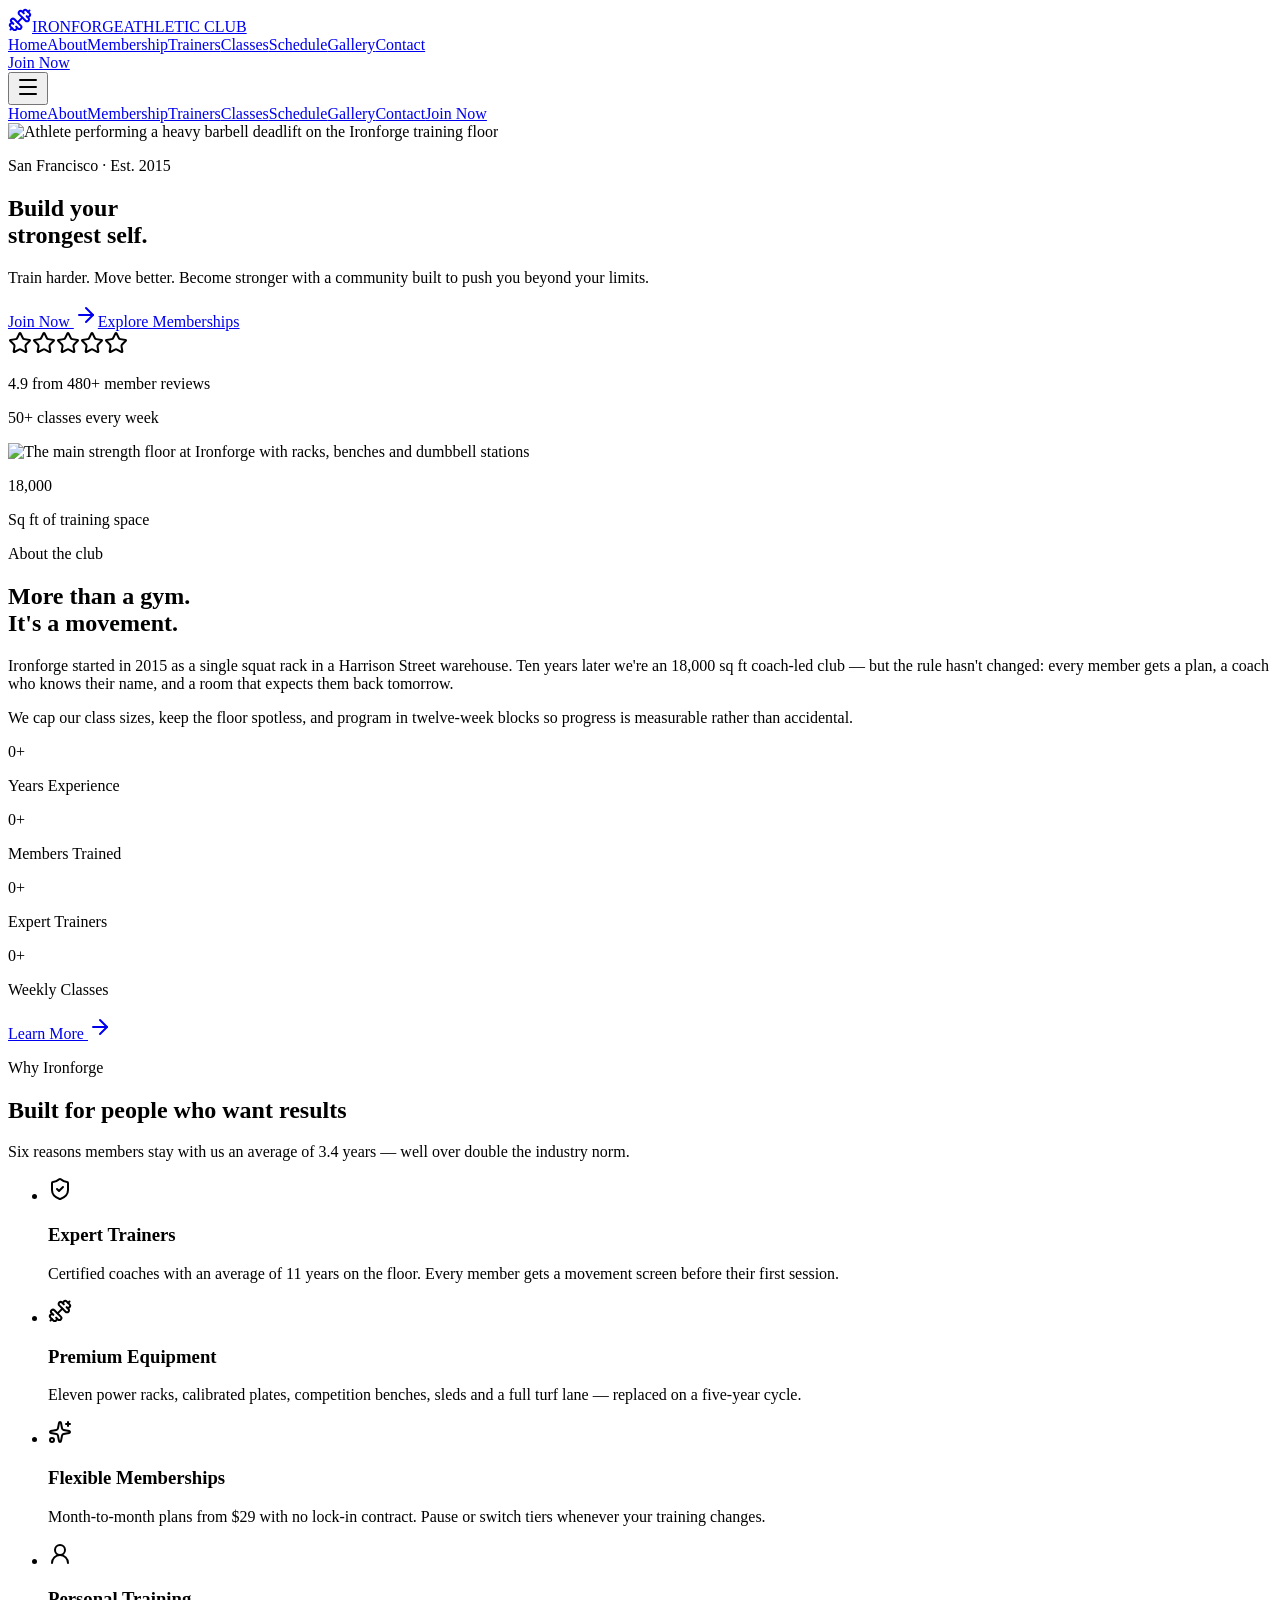
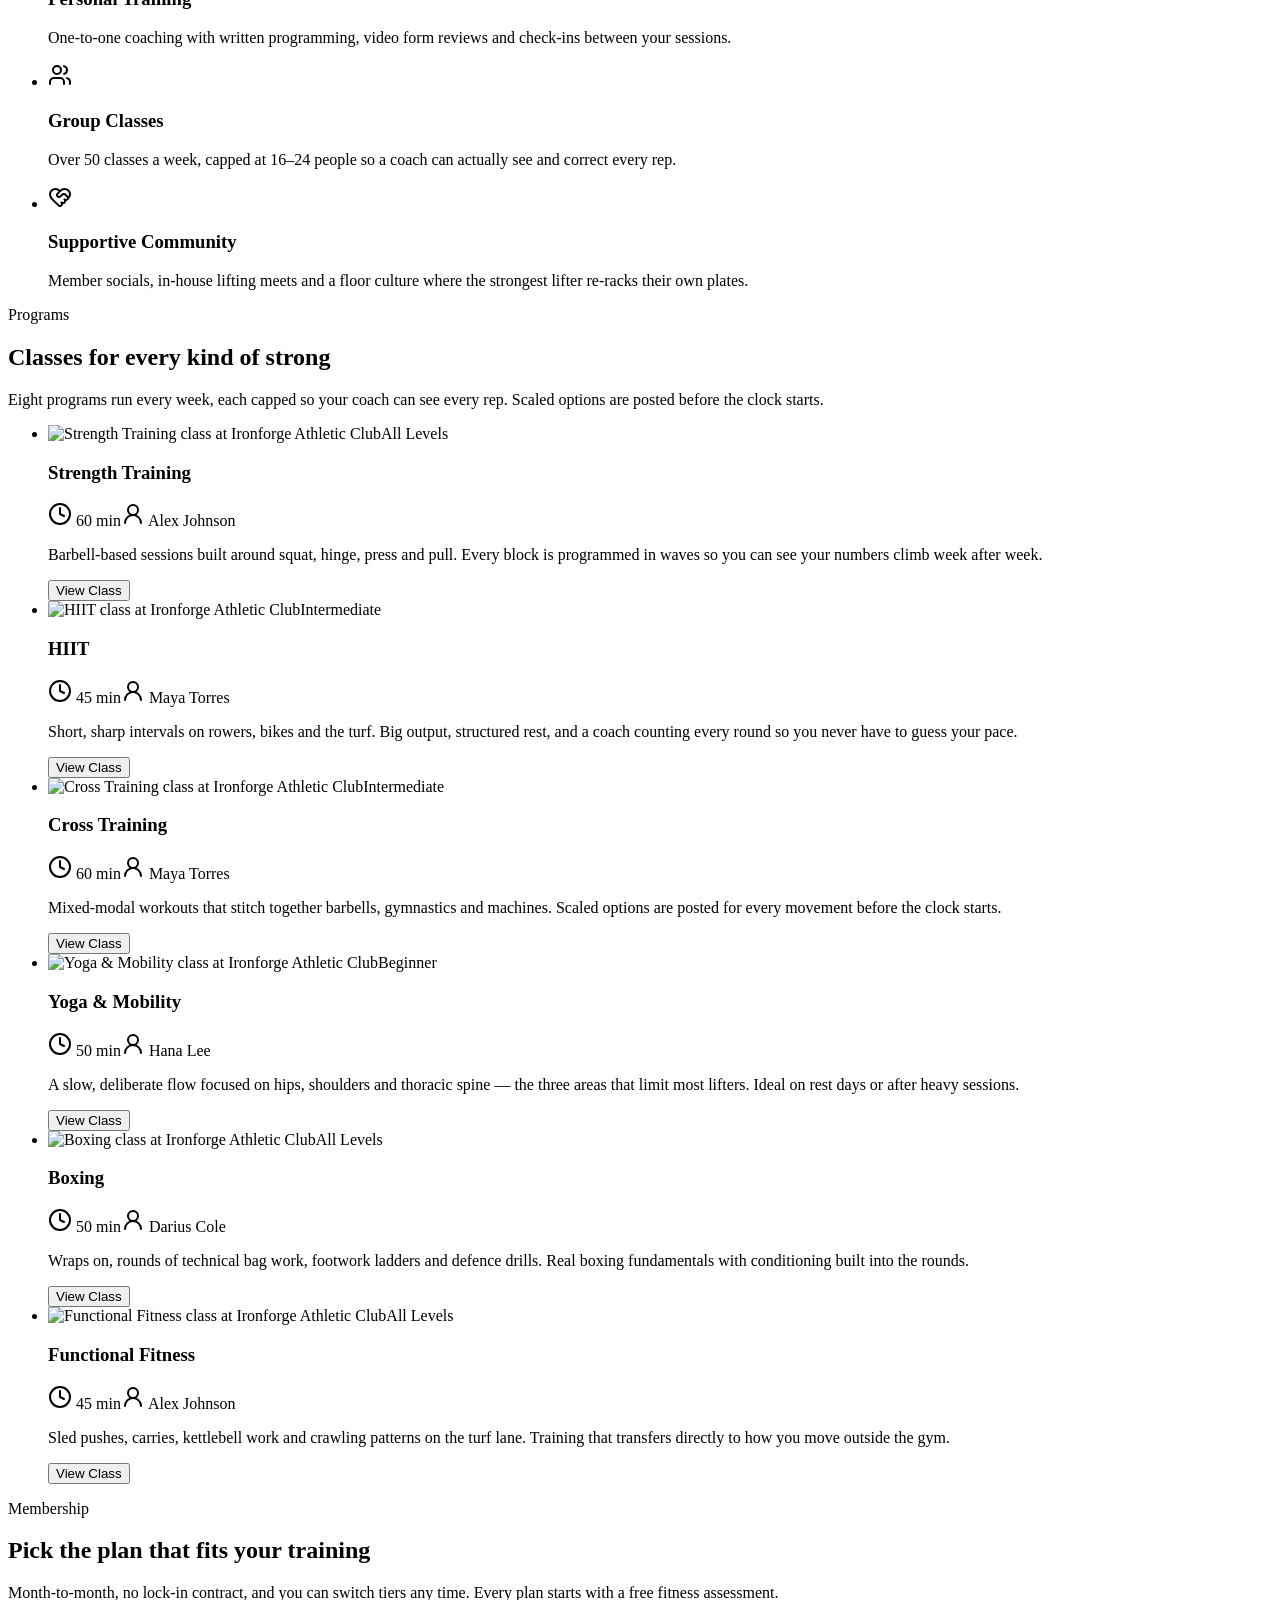
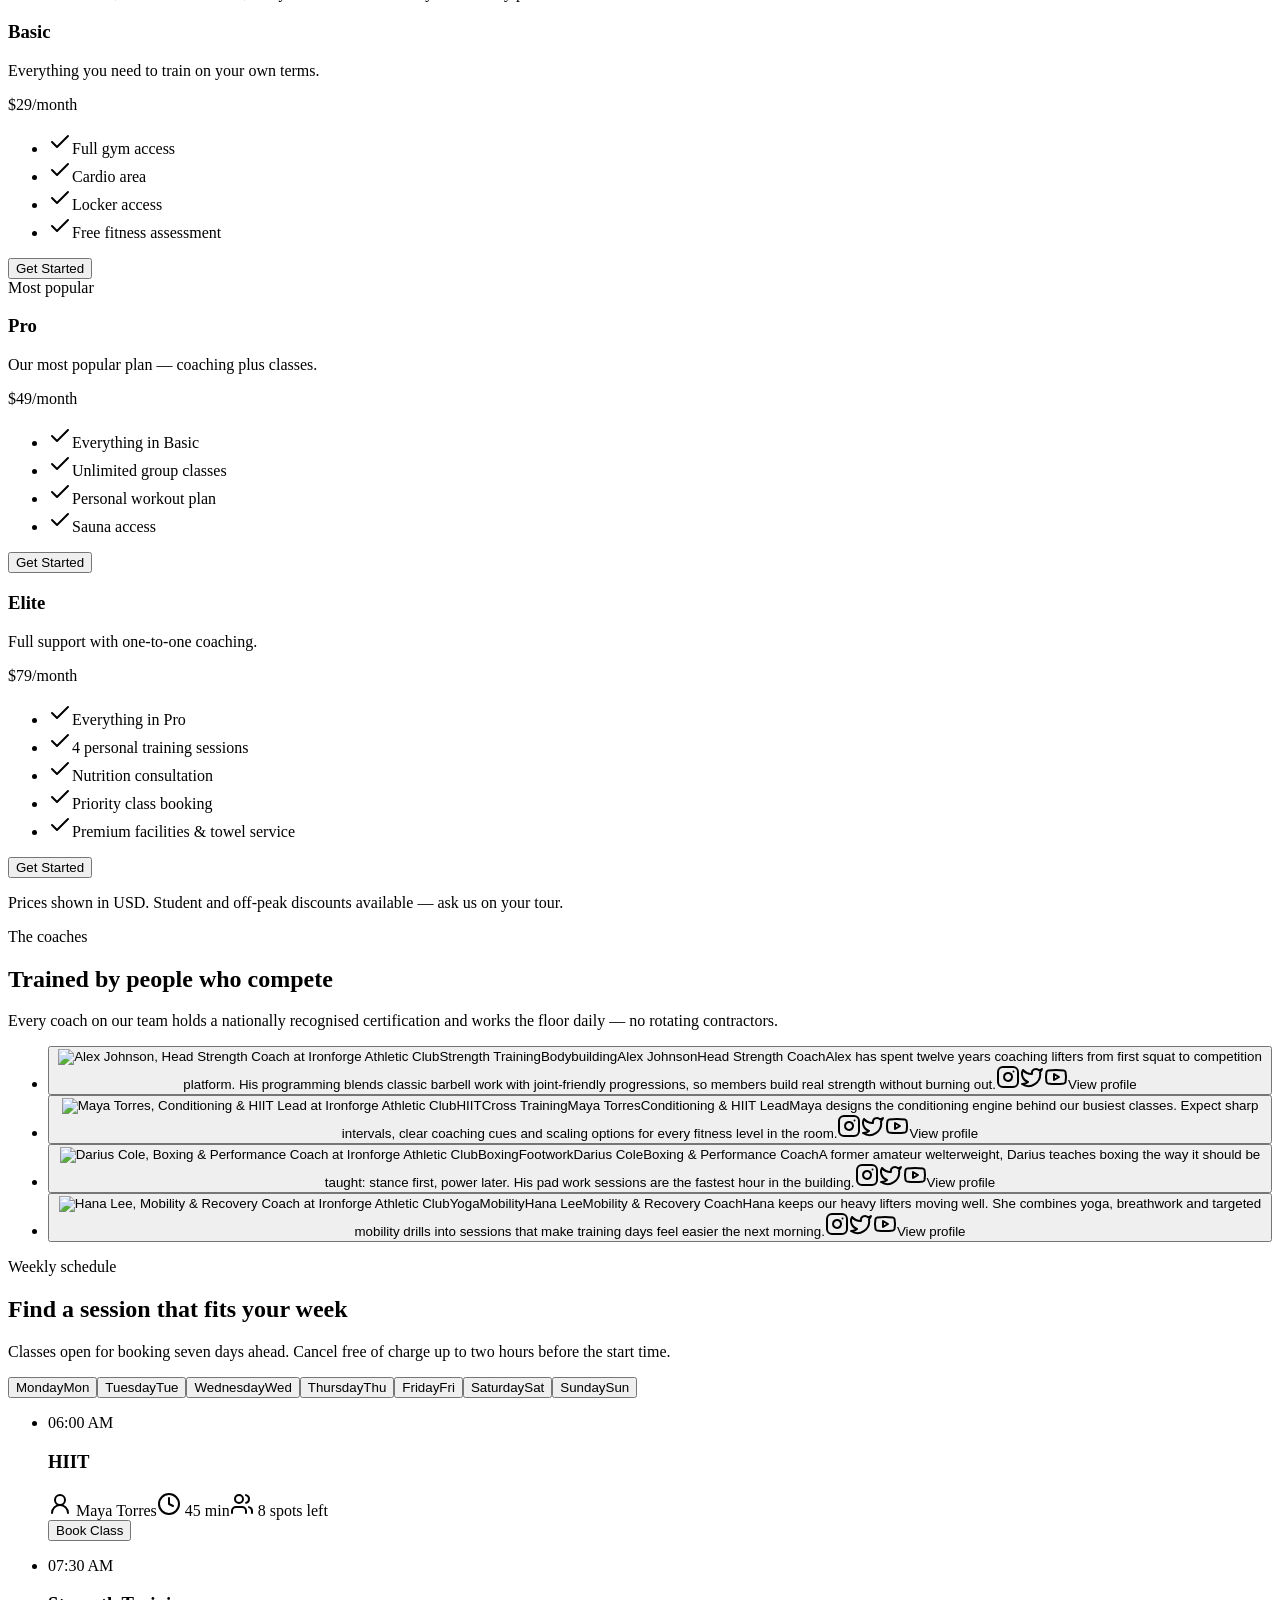
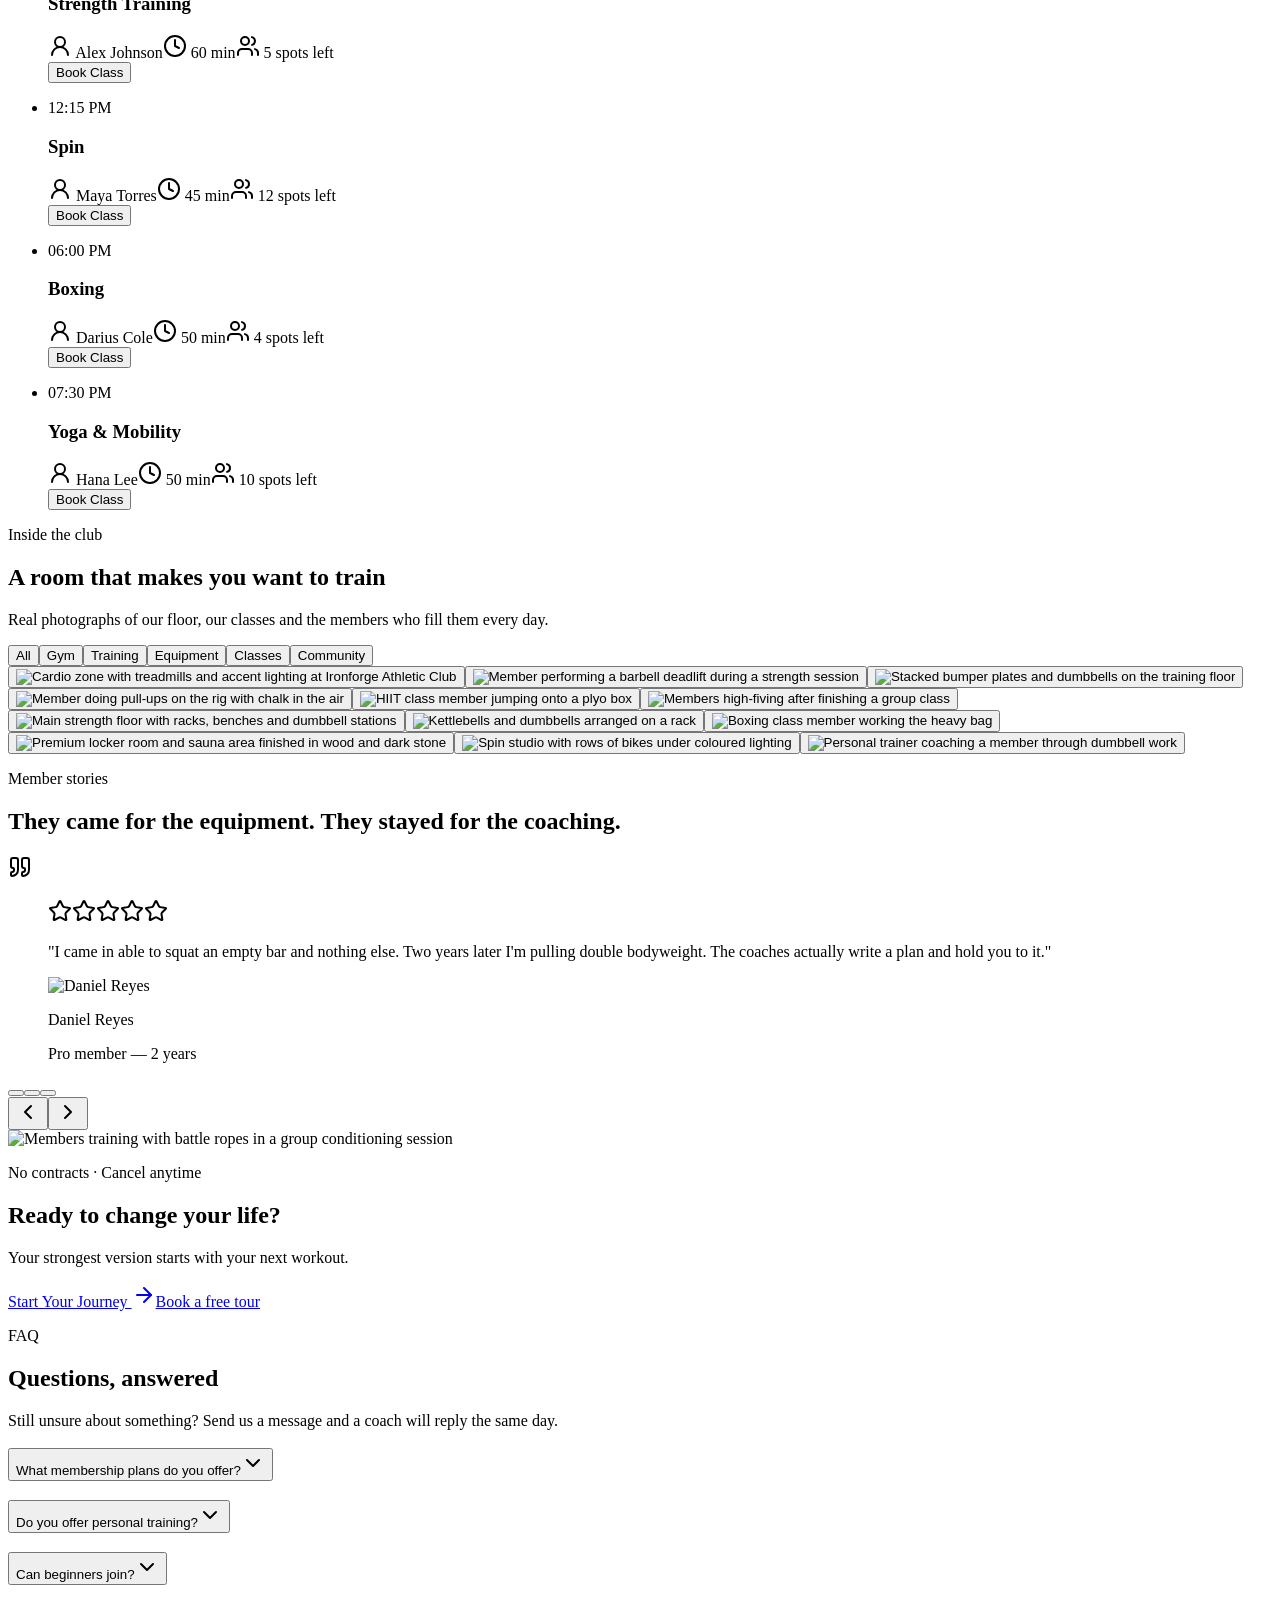
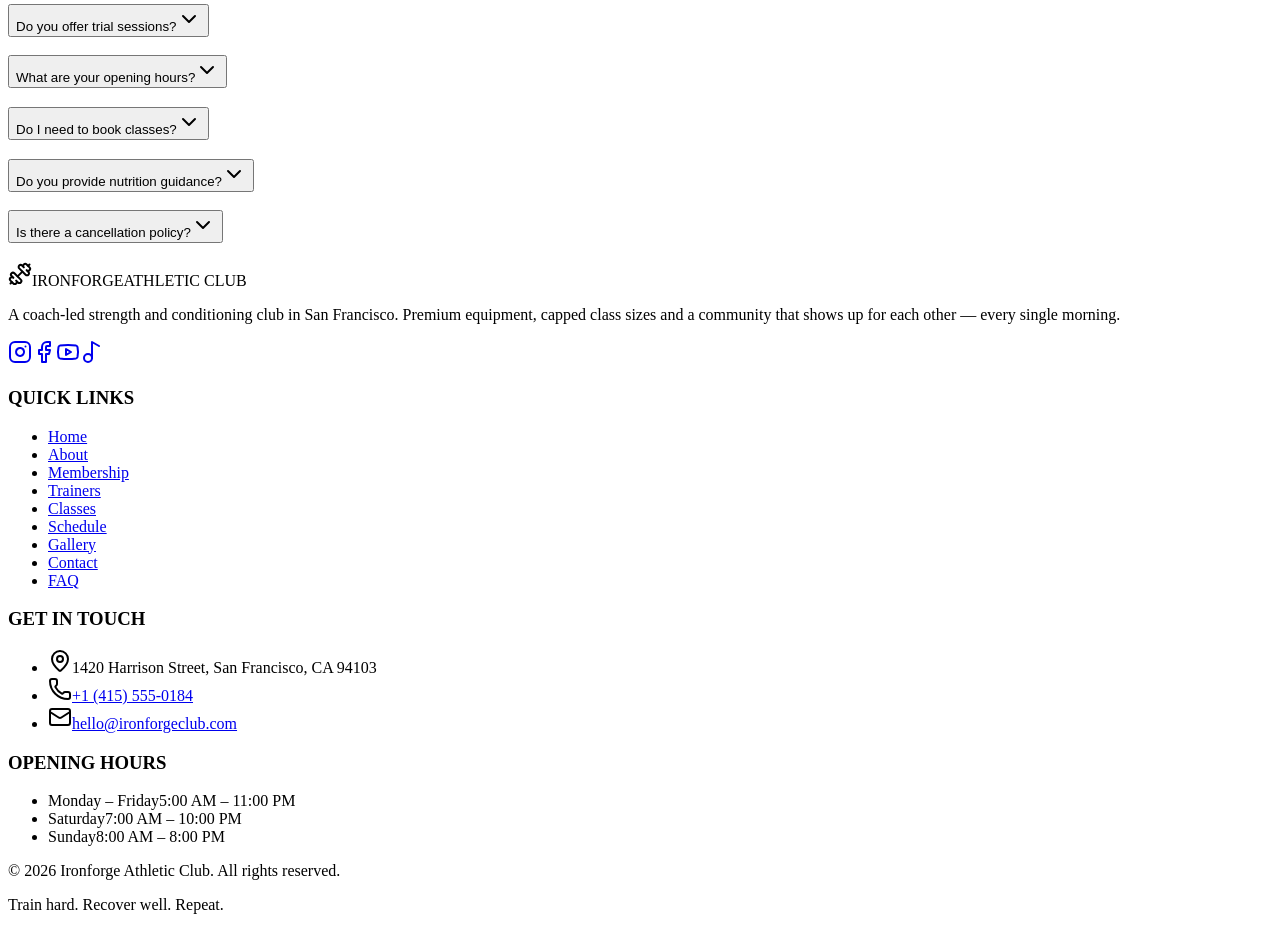
==== index.html @ 1df35213 "Add files via upload" ====
<!DOCTYPE html><html lang="en"><head><meta charSet="utf-8"/><meta name="viewport" content="width=device-width, initial-scale=1"/><link rel="preload" as="image" href="/assets/hero-gym-0LAiX3wA.jpg"/><link rel="stylesheet" href="/assets/styles-CInjSjIY.css" data-precedence="default"/><link rel="stylesheet" href="https://fonts.googleapis.com/css2?family=Bebas+Neue&amp;family=Barlow:ital,wght@0,300;0,400;0,500;0,600;0,700;0,800;1,400&amp;display=swap" data-precedence="default"/><title>Ironforge Athletic Club — Strength &amp; Conditioning Gym in San Francisco</title><meta name="author" content="Ironforge Athletic Club"/><meta property="og:type" content="website"/><meta name="twitter:card" content="summary_large_image"/><meta name="theme-color" content="#111214"/><meta name="description" content="Coach-led strength, HIIT, boxing and mobility training in San Francisco. Premium equipment, capped class sizes, memberships from $29/month with no contract."/><meta property="og:title" content="Ironforge Athletic Club — Strength &amp; Conditioning Gym in San Francisco"/><meta property="og:description" content="Coach-led strength, HIIT, boxing and mobility training in San Francisco. Premium equipment, capped class sizes, memberships from $29/month with no contract."/><link rel="modulepreload" href="/assets/index-A7ONjKlb.js"/><link rel="modulepreload" href="/assets/routes-SOLr0k-r.js"/><link rel="modulepreload" href="/assets/CtaSection-DRDr2d6M.js"/><link rel="modulepreload" href="/assets/TrainersSection-CErATa5Z.js"/><link rel="modulepreload" href="/assets/ScheduleSection-DWRbeT7L.js"/><link rel="modulepreload" href="/assets/Testimonials-DyZn_aPD.js"/><link rel="modulepreload" href="/assets/FaqSection-B2Wm2hY5.js"/><link rel="modulepreload" href="/assets/ClassesSection-MVbEpbNu.js"/><link rel="modulepreload" href="/assets/WhyUs-D3B7Muy8.js"/><link rel="modulepreload" href="/assets/GallerySection-DK9zoU5B.js"/><link rel="icon" href="/favicon.ico" type="image/x-icon"/><link rel="preconnect" href="https://fonts.googleapis.com"/><link rel="preconnect" href="https://fonts.gstatic.com" crossorigin="anonymous"/></head><body><div class="flex min-h-screen flex-col overflow-x-hidden"><header class="fixed inset-x-0 top-0 z-50 transition-all duration-300 border-b border-transparent bg-gradient-to-b from-background/80 to-transparent"><div class="shell grid grid-cols-[minmax(0,1fr)_auto] items-center gap-4 transition-all duration-300 lg:flex lg:justify-between py-4"><a aria-label="Ironforge Athletic Club home" class="flex min-w-0 items-center gap-2.5 active" href="/" data-status="active" aria-current="page"><span class="grid size-9 shrink-0 place-items-center rounded-md bg-primary text-primary-foreground"><svg xmlns="http://www.w3.org/2000/svg" width="24" height="24" viewBox="0 0 24 24" fill="none" stroke="currentColor" stroke-width="2" stroke-linecap="round" stroke-linejoin="round" class="lucide lucide-dumbbell size-5" aria-hidden="true"><path d="M17.596 12.768a2 2 0 1 0 2.829-2.829l-1.768-1.767a2 2 0 0 0 2.828-2.829l-2.828-2.828a2 2 0 0 0-2.829 2.828l-1.767-1.768a2 2 0 1 0-2.829 2.829z"></path><path d="m2.5 21.5 1.4-1.4"></path><path d="m20.1 3.9 1.4-1.4"></path><path d="M5.343 21.485a2 2 0 1 0 2.829-2.828l1.767 1.768a2 2 0 1 0 2.829-2.829l-6.364-6.364a2 2 0 1 0-2.829 2.829l1.768 1.767a2 2 0 0 0-2.828 2.829z"></path><path d="m9.6 14.4 4.8-4.8"></path></svg></span><span class="min-w-0"><span class="block truncate font-display text-xl leading-none tracking-wide">IRONFORGE</span><span class="block text-[0.6rem] font-semibold tracking-[0.28em] text-muted-foreground">ATHLETIC CLUB</span></span></a><nav class="hidden items-center gap-1 lg:flex" aria-label="Main"><a class="rounded-md px-3 py-2 text-[0.78rem] font-semibold uppercase tracking-[0.14em] text-muted-foreground transition-colors hover:text-foreground data-[status=active]:text-primary active" href="/" data-status="active" aria-current="page">Home</a><a href="/about" class="rounded-md px-3 py-2 text-[0.78rem] font-semibold uppercase tracking-[0.14em] text-muted-foreground transition-colors hover:text-foreground data-[status=active]:text-primary">About</a><a href="/membership" class="rounded-md px-3 py-2 text-[0.78rem] font-semibold uppercase tracking-[0.14em] text-muted-foreground transition-colors hover:text-foreground data-[status=active]:text-primary">Membership</a><a href="/trainers" class="rounded-md px-3 py-2 text-[0.78rem] font-semibold uppercase tracking-[0.14em] text-muted-foreground transition-colors hover:text-foreground data-[status=active]:text-primary">Trainers</a><a href="/classes" class="rounded-md px-3 py-2 text-[0.78rem] font-semibold uppercase tracking-[0.14em] text-muted-foreground transition-colors hover:text-foreground data-[status=active]:text-primary">Classes</a><a href="/schedule" class="rounded-md px-3 py-2 text-[0.78rem] font-semibold uppercase tracking-[0.14em] text-muted-foreground transition-colors hover:text-foreground data-[status=active]:text-primary">Schedule</a><a href="/gallery" class="rounded-md px-3 py-2 text-[0.78rem] font-semibold uppercase tracking-[0.14em] text-muted-foreground transition-colors hover:text-foreground data-[status=active]:text-primary">Gallery</a><a href="/contact" class="rounded-md px-3 py-2 text-[0.78rem] font-semibold uppercase tracking-[0.14em] text-muted-foreground transition-colors hover:text-foreground data-[status=active]:text-primary">Contact</a></nav><div class="hidden lg:block"><a href="/membership" class="inline-flex items-center justify-center gap-2 whitespace-nowrap rounded-md text-sm cursor-pointer transition-all duration-300 focus-visible:outline-none focus-visible:ring-2 focus-visible:ring-ring disabled:pointer-events-none disabled:opacity-50 disabled:cursor-not-allowed [&amp;_svg]:pointer-events-none [&amp;_svg]:size-4 [&amp;_svg]:shrink-0 bg-primary text-primary-foreground font-bold uppercase tracking-[0.14em] shadow-glow hover:bg-primary-dim hover:-translate-y-0.5 h-9 px-4 py-2">Join Now</a></div><button type="button" aria-expanded="false" aria-controls="mobile-menu" aria-label="Open menu" class="grid size-11 shrink-0 place-items-center rounded-md border border-border text-foreground transition-colors hover:border-primary hover:text-primary lg:hidden"><svg xmlns="http://www.w3.org/2000/svg" width="24" height="24" viewBox="0 0 24 24" fill="none" stroke="currentColor" stroke-width="2" stroke-linecap="round" stroke-linejoin="round" class="lucide lucide-menu size-5" aria-hidden="true"><path d="M4 5h16"></path><path d="M4 12h16"></path><path d="M4 19h16"></path></svg></button></div><div id="mobile-menu" class="overflow-hidden border-t border-border bg-background transition-[max-height,opacity] duration-300 lg:hidden pointer-events-none max-h-0 opacity-0"><nav class="shell flex flex-col gap-1 py-4" aria-label="Mobile"><a class="rounded-md px-3 py-3 font-display text-2xl uppercase tracking-wide text-foreground transition-colors data-[status=active]:text-primary active" href="/" style="transition-delay:0ms" data-status="active" aria-current="page">Home</a><a href="/about" style="transition-delay:20ms" class="rounded-md px-3 py-3 font-display text-2xl uppercase tracking-wide text-foreground transition-colors data-[status=active]:text-primary">About</a><a href="/membership" style="transition-delay:40ms" class="rounded-md px-3 py-3 font-display text-2xl uppercase tracking-wide text-foreground transition-colors data-[status=active]:text-primary">Membership</a><a href="/trainers" style="transition-delay:60ms" class="rounded-md px-3 py-3 font-display text-2xl uppercase tracking-wide text-foreground transition-colors data-[status=active]:text-primary">Trainers</a><a href="/classes" style="transition-delay:80ms" class="rounded-md px-3 py-3 font-display text-2xl uppercase tracking-wide text-foreground transition-colors data-[status=active]:text-primary">Classes</a><a href="/schedule" style="transition-delay:100ms" class="rounded-md px-3 py-3 font-display text-2xl uppercase tracking-wide text-foreground transition-colors data-[status=active]:text-primary">Schedule</a><a href="/gallery" style="transition-delay:120ms" class="rounded-md px-3 py-3 font-display text-2xl uppercase tracking-wide text-foreground transition-colors data-[status=active]:text-primary">Gallery</a><a href="/contact" style="transition-delay:140ms" class="rounded-md px-3 py-3 font-display text-2xl uppercase tracking-wide text-foreground transition-colors data-[status=active]:text-primary">Contact</a><a href="/membership" class="inline-flex items-center justify-center gap-2 whitespace-nowrap cursor-pointer transition-all duration-300 focus-visible:outline-none focus-visible:ring-2 focus-visible:ring-ring disabled:pointer-events-none disabled:opacity-50 disabled:cursor-not-allowed [&amp;_svg]:pointer-events-none [&amp;_svg]:size-4 [&amp;_svg]:shrink-0 bg-primary text-primary-foreground font-bold uppercase tracking-[0.14em] shadow-glow hover:bg-primary-dim hover:-translate-y-0.5 h-13 rounded-md px-8 text-base mt-3 w-full">Join Now</a></nav></div></header><main class="flex-1"><!--$--><section class="relative isolate flex min-h-[92svh] items-end overflow-hidden pt-28 pb-14 md:items-center md:pb-20"><img src="/assets/hero-gym-0LAiX3wA.jpg" alt="Athlete performing a heavy barbell deadlift on the Ironforge training floor" width="1920" height="1088" class="absolute inset-0 -z-20 size-full object-cover object-[68%_center]"/><div class="absolute inset-0 -z-10 bg-gradient-to-r from-background via-background/85 to-background/25" aria-hidden="true"></div><div class="absolute inset-x-0 bottom-0 -z-10 h-40 bg-gradient-to-t from-background to-transparent" aria-hidden="true"></div><div class="shell"><div class="max-w-3xl"><p class="eyebrow animate-fade-up"><span class="h-px w-10 bg-primary" aria-hidden="true"></span>San Francisco · Est. 2015</p><h1 class="display-xl mt-6 text-foreground animate-fade-up" style="animation-delay:90ms">Build your<br/><span class="text-gradient-primary">strongest</span> self.</h1><p class="mt-6 max-w-xl text-base leading-relaxed text-muted-foreground animate-fade-up md:text-lg" style="animation-delay:180ms">Train harder. Move better. Become stronger with a community built to push you beyond your limits.</p><div class="mt-9 flex flex-col gap-3 sm:flex-row animate-fade-up" style="animation-delay:260ms"><a href="/membership" class="inline-flex items-center justify-center gap-2 whitespace-nowrap cursor-pointer transition-all duration-300 focus-visible:outline-none focus-visible:ring-2 focus-visible:ring-ring disabled:pointer-events-none disabled:opacity-50 disabled:cursor-not-allowed [&amp;_svg]:pointer-events-none [&amp;_svg]:size-4 [&amp;_svg]:shrink-0 bg-primary text-primary-foreground font-bold uppercase tracking-[0.14em] shadow-glow hover:bg-primary-dim hover:-translate-y-0.5 h-13 rounded-md px-8 text-base w-full sm:w-auto">Join Now <svg xmlns="http://www.w3.org/2000/svg" width="24" height="24" viewBox="0 0 24 24" fill="none" stroke="currentColor" stroke-width="2" stroke-linecap="round" stroke-linejoin="round" class="lucide lucide-arrow-right size-4" aria-hidden="true"><path d="M5 12h14"></path><path d="m12 5 7 7-7 7"></path></svg></a><a href="/membership" class="inline-flex items-center justify-center gap-2 whitespace-nowrap cursor-pointer transition-all duration-300 focus-visible:outline-none focus-visible:ring-2 focus-visible:ring-ring disabled:pointer-events-none disabled:opacity-50 disabled:cursor-not-allowed [&amp;_svg]:pointer-events-none [&amp;_svg]:size-4 [&amp;_svg]:shrink-0 border border-border bg-background/30 text-foreground font-bold uppercase tracking-[0.14em] backdrop-blur-sm hover:border-primary hover:text-primary hover:-translate-y-0.5 h-13 rounded-md px-8 text-base w-full sm:w-auto">Explore Memberships</a></div><div class="mt-10 flex flex-wrap items-center gap-x-8 gap-y-4 animate-fade-up" style="animation-delay:340ms"><div class="flex items-center gap-2"><div class="flex" aria-hidden="true"><svg xmlns="http://www.w3.org/2000/svg" width="24" height="24" viewBox="0 0 24 24" fill="none" stroke="currentColor" stroke-width="2" stroke-linecap="round" stroke-linejoin="round" class="lucide lucide-star size-4 fill-primary text-primary" aria-hidden="true"><path d="M11.525 2.295a.53.53 0 0 1 .95 0l2.31 4.679a2.123 2.123 0 0 0 1.595 1.16l5.166.756a.53.53 0 0 1 .294.904l-3.736 3.638a2.123 2.123 0 0 0-.611 1.878l.882 5.14a.53.53 0 0 1-.771.56l-4.618-2.428a2.122 2.122 0 0 0-1.973 0L6.396 21.01a.53.53 0 0 1-.77-.56l.881-5.139a2.122 2.122 0 0 0-.611-1.879L2.16 9.795a.53.53 0 0 1 .294-.906l5.165-.755a2.122 2.122 0 0 0 1.597-1.16z"></path></svg><svg xmlns="http://www.w3.org/2000/svg" width="24" height="24" viewBox="0 0 24 24" fill="none" stroke="currentColor" stroke-width="2" stroke-linecap="round" stroke-linejoin="round" class="lucide lucide-star size-4 fill-primary text-primary" aria-hidden="true"><path d="M11.525 2.295a.53.53 0 0 1 .95 0l2.31 4.679a2.123 2.123 0 0 0 1.595 1.16l5.166.756a.53.53 0 0 1 .294.904l-3.736 3.638a2.123 2.123 0 0 0-.611 1.878l.882 5.14a.53.53 0 0 1-.771.56l-4.618-2.428a2.122 2.122 0 0 0-1.973 0L6.396 21.01a.53.53 0 0 1-.77-.56l.881-5.139a2.122 2.122 0 0 0-.611-1.879L2.16 9.795a.53.53 0 0 1 .294-.906l5.165-.755a2.122 2.122 0 0 0 1.597-1.16z"></path></svg><svg xmlns="http://www.w3.org/2000/svg" width="24" height="24" viewBox="0 0 24 24" fill="none" stroke="currentColor" stroke-width="2" stroke-linecap="round" stroke-linejoin="round" class="lucide lucide-star size-4 fill-primary text-primary" aria-hidden="true"><path d="M11.525 2.295a.53.53 0 0 1 .95 0l2.31 4.679a2.123 2.123 0 0 0 1.595 1.16l5.166.756a.53.53 0 0 1 .294.904l-3.736 3.638a2.123 2.123 0 0 0-.611 1.878l.882 5.14a.53.53 0 0 1-.771.56l-4.618-2.428a2.122 2.122 0 0 0-1.973 0L6.396 21.01a.53.53 0 0 1-.77-.56l.881-5.139a2.122 2.122 0 0 0-.611-1.879L2.16 9.795a.53.53 0 0 1 .294-.906l5.165-.755a2.122 2.122 0 0 0 1.597-1.16z"></path></svg><svg xmlns="http://www.w3.org/2000/svg" width="24" height="24" viewBox="0 0 24 24" fill="none" stroke="currentColor" stroke-width="2" stroke-linecap="round" stroke-linejoin="round" class="lucide lucide-star size-4 fill-primary text-primary" aria-hidden="true"><path d="M11.525 2.295a.53.53 0 0 1 .95 0l2.31 4.679a2.123 2.123 0 0 0 1.595 1.16l5.166.756a.53.53 0 0 1 .294.904l-3.736 3.638a2.123 2.123 0 0 0-.611 1.878l.882 5.14a.53.53 0 0 1-.771.56l-4.618-2.428a2.122 2.122 0 0 0-1.973 0L6.396 21.01a.53.53 0 0 1-.77-.56l.881-5.139a2.122 2.122 0 0 0-.611-1.879L2.16 9.795a.53.53 0 0 1 .294-.906l5.165-.755a2.122 2.122 0 0 0 1.597-1.16z"></path></svg><svg xmlns="http://www.w3.org/2000/svg" width="24" height="24" viewBox="0 0 24 24" fill="none" stroke="currentColor" stroke-width="2" stroke-linecap="round" stroke-linejoin="round" class="lucide lucide-star size-4 fill-primary text-primary" aria-hidden="true"><path d="M11.525 2.295a.53.53 0 0 1 .95 0l2.31 4.679a2.123 2.123 0 0 0 1.595 1.16l5.166.756a.53.53 0 0 1 .294.904l-3.736 3.638a2.123 2.123 0 0 0-.611 1.878l.882 5.14a.53.53 0 0 1-.771.56l-4.618-2.428a2.122 2.122 0 0 0-1.973 0L6.396 21.01a.53.53 0 0 1-.77-.56l.881-5.139a2.122 2.122 0 0 0-.611-1.879L2.16 9.795a.53.53 0 0 1 .294-.906l5.165-.755a2.122 2.122 0 0 0 1.597-1.16z"></path></svg></div><p class="text-sm text-muted-foreground"><span class="font-semibold text-foreground">4.9</span> from 480+ member reviews</p></div><p class="text-sm text-muted-foreground"><span class="font-semibold text-foreground">50+</span> classes every week</p></div></div></div></section><section class="section"><div class="shell grid items-center gap-12 lg:grid-cols-2 lg:gap-16"><div class="reveal relative" style="transition-delay:0ms"><div class="overflow-hidden rounded-2xl border border-border"><img src="/assets/about-gym-D7Zh5leI.jpg" alt="The main strength floor at Ironforge with racks, benches and dumbbell stations" width="1200" height="1408" loading="lazy" class="h-[26rem] w-full object-cover transition-transform duration-700 hover:scale-[1.04] md:h-[34rem]"/></div><div class="panel absolute -bottom-6 left-6 hidden px-6 py-5 shadow-elevated sm:block"><p class="font-display text-3xl text-primary">18,000</p><p class="text-xs font-semibold uppercase tracking-[0.16em] text-muted-foreground">Sq ft of training space</p></div></div><div><div class="reveal" style="transition-delay:0ms"><p class="eyebrow"><span class="h-px w-8 bg-primary" aria-hidden="true"></span>About the club</p><h2 class="display-lg mt-4 text-foreground">More than a gym.<br/>It&#x27;s a <span class="text-gradient-primary">movement.</span></h2></div><div class="reveal" style="transition-delay:80ms"><p class="mt-5 text-base leading-relaxed text-muted-foreground">Ironforge started in 2015 as a single squat rack in a Harrison Street warehouse. Ten years later we&#x27;re an 18,000 sq ft coach-led club — but the rule hasn&#x27;t changed: every member gets a plan, a coach who knows their name, and a room that expects them back tomorrow.</p><p class="mt-4 text-base leading-relaxed text-muted-foreground">We cap our class sizes, keep the floor spotless, and program in twelve-week blocks so progress is measurable rather than accidental.</p></div><div class="reveal" style="transition-delay:140ms"><div class="grid grid-cols-2 gap-8 sm:grid-cols-4 mt-10 border-t border-border pt-8"><div><p class="font-display text-4xl text-primary md:text-5xl">0<!-- -->+</p><p class="mt-1 text-xs font-semibold uppercase tracking-[0.16em] text-muted-foreground">Years Experience</p></div><div><p class="font-display text-4xl text-primary md:text-5xl">0<!-- -->+</p><p class="mt-1 text-xs font-semibold uppercase tracking-[0.16em] text-muted-foreground">Members Trained</p></div><div><p class="font-display text-4xl text-primary md:text-5xl">0<!-- -->+</p><p class="mt-1 text-xs font-semibold uppercase tracking-[0.16em] text-muted-foreground">Expert Trainers</p></div><div><p class="font-display text-4xl text-primary md:text-5xl">0<!-- -->+</p><p class="mt-1 text-xs font-semibold uppercase tracking-[0.16em] text-muted-foreground">Weekly Classes</p></div></div></div><div class="reveal" style="transition-delay:200ms"><a href="/about" class="inline-flex items-center justify-center gap-2 whitespace-nowrap cursor-pointer transition-all duration-300 focus-visible:outline-none focus-visible:ring-2 focus-visible:ring-ring disabled:pointer-events-none disabled:opacity-50 disabled:cursor-not-allowed [&amp;_svg]:pointer-events-none [&amp;_svg]:size-4 [&amp;_svg]:shrink-0 bg-primary text-primary-foreground font-bold uppercase tracking-[0.14em] shadow-glow hover:bg-primary-dim hover:-translate-y-0.5 h-13 rounded-md px-8 text-base mt-9">Learn More <svg xmlns="http://www.w3.org/2000/svg" width="24" height="24" viewBox="0 0 24 24" fill="none" stroke="currentColor" stroke-width="2" stroke-linecap="round" stroke-linejoin="round" class="lucide lucide-arrow-right size-4" aria-hidden="true"><path d="M5 12h14"></path><path d="m12 5 7 7-7 7"></path></svg></a></div></div></div></section><section class="section bg-surface/30"><div class="shell"><div class="reveal max-w-2xl mx-auto text-center" style="transition-delay:0ms"><p class="eyebrow justify-center"><span class="h-px w-8 bg-primary" aria-hidden="true"></span>Why Ironforge</p><h2 class="display-lg mt-4 text-foreground">Built for people who want results</h2><p class="mt-4 text-base leading-relaxed text-muted-foreground">Six reasons members stay with us an average of 3.4 years — well over double the industry norm.</p></div><ul class="mt-14 grid gap-5 sm:grid-cols-2 lg:grid-cols-3"><li class="reveal" style="transition-delay:0ms"><article class="panel hover-lift group h-full p-7"><span class="grid size-12 place-items-center rounded-lg bg-primary/12 text-primary transition-colors group-hover:bg-primary group-hover:text-primary-foreground"><svg xmlns="http://www.w3.org/2000/svg" width="24" height="24" viewBox="0 0 24 24" fill="none" stroke="currentColor" stroke-width="2" stroke-linecap="round" stroke-linejoin="round" class="lucide lucide-shield-check size-6" aria-hidden="true"><path d="M20 13c0 5-3.5 7.5-7.66 8.95a1 1 0 0 1-.67-.01C7.5 20.5 4 18 4 13V6a1 1 0 0 1 1-1c2 0 4.5-1.2 6.24-2.72a1.17 1.17 0 0 1 1.52 0C14.51 3.81 17 5 19 5a1 1 0 0 1 1 1z"></path><path d="m9 12 2 2 4-4"></path></svg></span><h3 class="mt-6 text-2xl text-foreground">Expert Trainers</h3><p class="mt-3 text-sm leading-relaxed text-muted-foreground">Certified coaches with an average of 11 years on the floor. Every member gets a movement screen before their first session.</p></article></li><li class="reveal" style="transition-delay:70ms"><article class="panel hover-lift group h-full p-7"><span class="grid size-12 place-items-center rounded-lg bg-primary/12 text-primary transition-colors group-hover:bg-primary group-hover:text-primary-foreground"><svg xmlns="http://www.w3.org/2000/svg" width="24" height="24" viewBox="0 0 24 24" fill="none" stroke="currentColor" stroke-width="2" stroke-linecap="round" stroke-linejoin="round" class="lucide lucide-dumbbell size-6" aria-hidden="true"><path d="M17.596 12.768a2 2 0 1 0 2.829-2.829l-1.768-1.767a2 2 0 0 0 2.828-2.829l-2.828-2.828a2 2 0 0 0-2.829 2.828l-1.767-1.768a2 2 0 1 0-2.829 2.829z"></path><path d="m2.5 21.5 1.4-1.4"></path><path d="m20.1 3.9 1.4-1.4"></path><path d="M5.343 21.485a2 2 0 1 0 2.829-2.828l1.767 1.768a2 2 0 1 0 2.829-2.829l-6.364-6.364a2 2 0 1 0-2.829 2.829l1.768 1.767a2 2 0 0 0-2.828 2.829z"></path><path d="m9.6 14.4 4.8-4.8"></path></svg></span><h3 class="mt-6 text-2xl text-foreground">Premium Equipment</h3><p class="mt-3 text-sm leading-relaxed text-muted-foreground">Eleven power racks, calibrated plates, competition benches, sleds and a full turf lane — replaced on a five-year cycle.</p></article></li><li class="reveal" style="transition-delay:140ms"><article class="panel hover-lift group h-full p-7"><span class="grid size-12 place-items-center rounded-lg bg-primary/12 text-primary transition-colors group-hover:bg-primary group-hover:text-primary-foreground"><svg xmlns="http://www.w3.org/2000/svg" width="24" height="24" viewBox="0 0 24 24" fill="none" stroke="currentColor" stroke-width="2" stroke-linecap="round" stroke-linejoin="round" class="lucide lucide-sparkles size-6" aria-hidden="true"><path d="M11.017 2.814a1 1 0 0 1 1.966 0l1.051 5.558a2 2 0 0 0 1.594 1.594l5.558 1.051a1 1 0 0 1 0 1.966l-5.558 1.051a2 2 0 0 0-1.594 1.594l-1.051 5.558a1 1 0 0 1-1.966 0l-1.051-5.558a2 2 0 0 0-1.594-1.594l-5.558-1.051a1 1 0 0 1 0-1.966l5.558-1.051a2 2 0 0 0 1.594-1.594z"></path><path d="M20 2v4"></path><path d="M22 4h-4"></path><circle cx="4" cy="20" r="2"></circle></svg></span><h3 class="mt-6 text-2xl text-foreground">Flexible Memberships</h3><p class="mt-3 text-sm leading-relaxed text-muted-foreground">Month-to-month plans from $29 with no lock-in contract. Pause or switch tiers whenever your training changes.</p></article></li><li class="reveal" style="transition-delay:210ms"><article class="panel hover-lift group h-full p-7"><span class="grid size-12 place-items-center rounded-lg bg-primary/12 text-primary transition-colors group-hover:bg-primary group-hover:text-primary-foreground"><svg xmlns="http://www.w3.org/2000/svg" width="24" height="24" viewBox="0 0 24 24" fill="none" stroke="currentColor" stroke-width="2" stroke-linecap="round" stroke-linejoin="round" class="lucide lucide-user-round size-6" aria-hidden="true"><circle cx="12" cy="8" r="5"></circle><path d="M20 21a8 8 0 0 0-16 0"></path></svg></span><h3 class="mt-6 text-2xl text-foreground">Personal Training</h3><p class="mt-3 text-sm leading-relaxed text-muted-foreground">One-to-one coaching with written programming, video form reviews and check-ins between your sessions.</p></article></li><li class="reveal" style="transition-delay:280ms"><article class="panel hover-lift group h-full p-7"><span class="grid size-12 place-items-center rounded-lg bg-primary/12 text-primary transition-colors group-hover:bg-primary group-hover:text-primary-foreground"><svg xmlns="http://www.w3.org/2000/svg" width="24" height="24" viewBox="0 0 24 24" fill="none" stroke="currentColor" stroke-width="2" stroke-linecap="round" stroke-linejoin="round" class="lucide lucide-users size-6" aria-hidden="true"><path d="M16 21v-2a4 4 0 0 0-4-4H6a4 4 0 0 0-4 4v2"></path><path d="M16 3.128a4 4 0 0 1 0 7.744"></path><path d="M22 21v-2a4 4 0 0 0-3-3.87"></path><circle cx="9" cy="7" r="4"></circle></svg></span><h3 class="mt-6 text-2xl text-foreground">Group Classes</h3><p class="mt-3 text-sm leading-relaxed text-muted-foreground">Over 50 classes a week, capped at 16–24 people so a coach can actually see and correct every rep.</p></article></li><li class="reveal" style="transition-delay:350ms"><article class="panel hover-lift group h-full p-7"><span class="grid size-12 place-items-center rounded-lg bg-primary/12 text-primary transition-colors group-hover:bg-primary group-hover:text-primary-foreground"><svg xmlns="http://www.w3.org/2000/svg" width="24" height="24" viewBox="0 0 24 24" fill="none" stroke="currentColor" stroke-width="2" stroke-linecap="round" stroke-linejoin="round" class="lucide lucide-heart-handshake size-6" aria-hidden="true"><path d="M19.414 14.414C21 12.828 22 11.5 22 9.5a5.5 5.5 0 0 0-9.591-3.676.6.6 0 0 1-.818.001A5.5 5.5 0 0 0 2 9.5c0 2.3 1.5 4 3 5.5l5.535 5.362a2 2 0 0 0 2.879.052 2.12 2.12 0 0 0-.004-3 2.124 2.124 0 1 0 3-3 2.124 2.124 0 0 0 3.004 0 2 2 0 0 0 0-2.828l-1.881-1.882a2.41 2.41 0 0 0-3.409 0l-1.71 1.71a2 2 0 0 1-2.828 0 2 2 0 0 1 0-2.828l2.823-2.762"></path></svg></span><h3 class="mt-6 text-2xl text-foreground">Supportive Community</h3><p class="mt-3 text-sm leading-relaxed text-muted-foreground">Member socials, in-house lifting meets and a floor culture where the strongest lifter re-racks their own plates.</p></article></li></ul></div></section><section class="section bg-surface/30"><div class="shell"><div class="reveal max-w-2xl mx-auto text-center" style="transition-delay:0ms"><p class="eyebrow justify-center"><span class="h-px w-8 bg-primary" aria-hidden="true"></span>Programs</p><h2 class="display-lg mt-4 text-foreground">Classes for every kind of strong</h2><p class="mt-4 text-base leading-relaxed text-muted-foreground">Eight programs run every week, each capped so your coach can see every rep. Scaled options are posted before the clock starts.</p></div><ul class="mt-14 grid gap-6 sm:grid-cols-2 lg:grid-cols-3"><li class="reveal" style="transition-delay:0ms"><article class="panel hover-lift group flex h-full flex-col overflow-hidden"><div class="relative overflow-hidden"><img src="/assets/class-strength-BdV-wzJq.jpg" alt="Strength Training class at Ironforge Athletic Club" width="900" height="700" loading="lazy" class="h-52 w-full object-cover transition-transform duration-700 group-hover:scale-105"/><span class="absolute left-4 top-4 rounded-full bg-background/85 px-3 py-1 text-[0.62rem] font-bold uppercase tracking-[0.16em] text-primary backdrop-blur-sm">All Levels</span></div><div class="flex flex-1 flex-col p-6"><h3 class="text-2xl text-foreground">Strength Training</h3><div class="mt-3 flex flex-wrap gap-x-5 gap-y-2 text-xs text-muted-foreground"><span class="inline-flex items-center gap-1.5"><svg xmlns="http://www.w3.org/2000/svg" width="24" height="24" viewBox="0 0 24 24" fill="none" stroke="currentColor" stroke-width="2" stroke-linecap="round" stroke-linejoin="round" class="lucide lucide-clock size-3.5 text-primary" aria-hidden="true"><circle cx="12" cy="12" r="10"></circle><path d="M12 6v6l4 2"></path></svg> <!-- -->60 min</span><span class="inline-flex items-center gap-1.5"><svg xmlns="http://www.w3.org/2000/svg" width="24" height="24" viewBox="0 0 24 24" fill="none" stroke="currentColor" stroke-width="2" stroke-linecap="round" stroke-linejoin="round" class="lucide lucide-user-round size-3.5 text-primary" aria-hidden="true"><circle cx="12" cy="8" r="5"></circle><path d="M20 21a8 8 0 0 0-16 0"></path></svg> <!-- -->Alex Johnson</span></div><p class="mt-4 flex-1 text-sm leading-relaxed text-muted-foreground">Barbell-based sessions built around squat, hinge, press and pull. Every block is programmed in waves so you can see your numbers climb week after week.</p><button class="inline-flex items-center justify-center gap-2 whitespace-nowrap text-sm cursor-pointer transition-all duration-300 focus-visible:outline-none focus-visible:ring-2 focus-visible:ring-ring disabled:pointer-events-none disabled:opacity-50 disabled:cursor-not-allowed [&amp;_svg]:pointer-events-none [&amp;_svg]:size-4 [&amp;_svg]:shrink-0 bg-surface-2 text-foreground font-semibold uppercase tracking-[0.12em] border border-border hover:border-primary hover:text-primary h-10 rounded-md px-8 mt-6 w-full">View Class</button></div></article></li><li class="reveal" style="transition-delay:80ms"><article class="panel hover-lift group flex h-full flex-col overflow-hidden"><div class="relative overflow-hidden"><img src="/assets/class-hiit-DfiIure7.jpg" alt="HIIT class at Ironforge Athletic Club" width="900" height="700" loading="lazy" class="h-52 w-full object-cover transition-transform duration-700 group-hover:scale-105"/><span class="absolute left-4 top-4 rounded-full bg-background/85 px-3 py-1 text-[0.62rem] font-bold uppercase tracking-[0.16em] text-primary backdrop-blur-sm">Intermediate</span></div><div class="flex flex-1 flex-col p-6"><h3 class="text-2xl text-foreground">HIIT</h3><div class="mt-3 flex flex-wrap gap-x-5 gap-y-2 text-xs text-muted-foreground"><span class="inline-flex items-center gap-1.5"><svg xmlns="http://www.w3.org/2000/svg" width="24" height="24" viewBox="0 0 24 24" fill="none" stroke="currentColor" stroke-width="2" stroke-linecap="round" stroke-linejoin="round" class="lucide lucide-clock size-3.5 text-primary" aria-hidden="true"><circle cx="12" cy="12" r="10"></circle><path d="M12 6v6l4 2"></path></svg> <!-- -->45 min</span><span class="inline-flex items-center gap-1.5"><svg xmlns="http://www.w3.org/2000/svg" width="24" height="24" viewBox="0 0 24 24" fill="none" stroke="currentColor" stroke-width="2" stroke-linecap="round" stroke-linejoin="round" class="lucide lucide-user-round size-3.5 text-primary" aria-hidden="true"><circle cx="12" cy="8" r="5"></circle><path d="M20 21a8 8 0 0 0-16 0"></path></svg> <!-- -->Maya Torres</span></div><p class="mt-4 flex-1 text-sm leading-relaxed text-muted-foreground">Short, sharp intervals on rowers, bikes and the turf. Big output, structured rest, and a coach counting every round so you never have to guess your pace.</p><button class="inline-flex items-center justify-center gap-2 whitespace-nowrap text-sm cursor-pointer transition-all duration-300 focus-visible:outline-none focus-visible:ring-2 focus-visible:ring-ring disabled:pointer-events-none disabled:opacity-50 disabled:cursor-not-allowed [&amp;_svg]:pointer-events-none [&amp;_svg]:size-4 [&amp;_svg]:shrink-0 bg-surface-2 text-foreground font-semibold uppercase tracking-[0.12em] border border-border hover:border-primary hover:text-primary h-10 rounded-md px-8 mt-6 w-full">View Class</button></div></article></li><li class="reveal" style="transition-delay:160ms"><article class="panel hover-lift group flex h-full flex-col overflow-hidden"><div class="relative overflow-hidden"><img src="/assets/class-cross-BFBieoKD.jpg" alt="Cross Training class at Ironforge Athletic Club" width="900" height="700" loading="lazy" class="h-52 w-full object-cover transition-transform duration-700 group-hover:scale-105"/><span class="absolute left-4 top-4 rounded-full bg-background/85 px-3 py-1 text-[0.62rem] font-bold uppercase tracking-[0.16em] text-primary backdrop-blur-sm">Intermediate</span></div><div class="flex flex-1 flex-col p-6"><h3 class="text-2xl text-foreground">Cross Training</h3><div class="mt-3 flex flex-wrap gap-x-5 gap-y-2 text-xs text-muted-foreground"><span class="inline-flex items-center gap-1.5"><svg xmlns="http://www.w3.org/2000/svg" width="24" height="24" viewBox="0 0 24 24" fill="none" stroke="currentColor" stroke-width="2" stroke-linecap="round" stroke-linejoin="round" class="lucide lucide-clock size-3.5 text-primary" aria-hidden="true"><circle cx="12" cy="12" r="10"></circle><path d="M12 6v6l4 2"></path></svg> <!-- -->60 min</span><span class="inline-flex items-center gap-1.5"><svg xmlns="http://www.w3.org/2000/svg" width="24" height="24" viewBox="0 0 24 24" fill="none" stroke="currentColor" stroke-width="2" stroke-linecap="round" stroke-linejoin="round" class="lucide lucide-user-round size-3.5 text-primary" aria-hidden="true"><circle cx="12" cy="8" r="5"></circle><path d="M20 21a8 8 0 0 0-16 0"></path></svg> <!-- -->Maya Torres</span></div><p class="mt-4 flex-1 text-sm leading-relaxed text-muted-foreground">Mixed-modal workouts that stitch together barbells, gymnastics and machines. Scaled options are posted for every movement before the clock starts.</p><button class="inline-flex items-center justify-center gap-2 whitespace-nowrap text-sm cursor-pointer transition-all duration-300 focus-visible:outline-none focus-visible:ring-2 focus-visible:ring-ring disabled:pointer-events-none disabled:opacity-50 disabled:cursor-not-allowed [&amp;_svg]:pointer-events-none [&amp;_svg]:size-4 [&amp;_svg]:shrink-0 bg-surface-2 text-foreground font-semibold uppercase tracking-[0.12em] border border-border hover:border-primary hover:text-primary h-10 rounded-md px-8 mt-6 w-full">View Class</button></div></article></li><li class="reveal" style="transition-delay:0ms"><article class="panel hover-lift group flex h-full flex-col overflow-hidden"><div class="relative overflow-hidden"><img src="/assets/class-yoga-9MWuTFM2.jpg" alt="Yoga &amp; Mobility class at Ironforge Athletic Club" width="900" height="700" loading="lazy" class="h-52 w-full object-cover transition-transform duration-700 group-hover:scale-105"/><span class="absolute left-4 top-4 rounded-full bg-background/85 px-3 py-1 text-[0.62rem] font-bold uppercase tracking-[0.16em] text-primary backdrop-blur-sm">Beginner</span></div><div class="flex flex-1 flex-col p-6"><h3 class="text-2xl text-foreground">Yoga &amp; Mobility</h3><div class="mt-3 flex flex-wrap gap-x-5 gap-y-2 text-xs text-muted-foreground"><span class="inline-flex items-center gap-1.5"><svg xmlns="http://www.w3.org/2000/svg" width="24" height="24" viewBox="0 0 24 24" fill="none" stroke="currentColor" stroke-width="2" stroke-linecap="round" stroke-linejoin="round" class="lucide lucide-clock size-3.5 text-primary" aria-hidden="true"><circle cx="12" cy="12" r="10"></circle><path d="M12 6v6l4 2"></path></svg> <!-- -->50 min</span><span class="inline-flex items-center gap-1.5"><svg xmlns="http://www.w3.org/2000/svg" width="24" height="24" viewBox="0 0 24 24" fill="none" stroke="currentColor" stroke-width="2" stroke-linecap="round" stroke-linejoin="round" class="lucide lucide-user-round size-3.5 text-primary" aria-hidden="true"><circle cx="12" cy="8" r="5"></circle><path d="M20 21a8 8 0 0 0-16 0"></path></svg> <!-- -->Hana Lee</span></div><p class="mt-4 flex-1 text-sm leading-relaxed text-muted-foreground">A slow, deliberate flow focused on hips, shoulders and thoracic spine — the three areas that limit most lifters. Ideal on rest days or after heavy sessions.</p><button class="inline-flex items-center justify-center gap-2 whitespace-nowrap text-sm cursor-pointer transition-all duration-300 focus-visible:outline-none focus-visible:ring-2 focus-visible:ring-ring disabled:pointer-events-none disabled:opacity-50 disabled:cursor-not-allowed [&amp;_svg]:pointer-events-none [&amp;_svg]:size-4 [&amp;_svg]:shrink-0 bg-surface-2 text-foreground font-semibold uppercase tracking-[0.12em] border border-border hover:border-primary hover:text-primary h-10 rounded-md px-8 mt-6 w-full">View Class</button></div></article></li><li class="reveal" style="transition-delay:80ms"><article class="panel hover-lift group flex h-full flex-col overflow-hidden"><div class="relative overflow-hidden"><img src="/assets/class-boxing-eZnNN75o.jpg" alt="Boxing class at Ironforge Athletic Club" width="900" height="700" loading="lazy" class="h-52 w-full object-cover transition-transform duration-700 group-hover:scale-105"/><span class="absolute left-4 top-4 rounded-full bg-background/85 px-3 py-1 text-[0.62rem] font-bold uppercase tracking-[0.16em] text-primary backdrop-blur-sm">All Levels</span></div><div class="flex flex-1 flex-col p-6"><h3 class="text-2xl text-foreground">Boxing</h3><div class="mt-3 flex flex-wrap gap-x-5 gap-y-2 text-xs text-muted-foreground"><span class="inline-flex items-center gap-1.5"><svg xmlns="http://www.w3.org/2000/svg" width="24" height="24" viewBox="0 0 24 24" fill="none" stroke="currentColor" stroke-width="2" stroke-linecap="round" stroke-linejoin="round" class="lucide lucide-clock size-3.5 text-primary" aria-hidden="true"><circle cx="12" cy="12" r="10"></circle><path d="M12 6v6l4 2"></path></svg> <!-- -->50 min</span><span class="inline-flex items-center gap-1.5"><svg xmlns="http://www.w3.org/2000/svg" width="24" height="24" viewBox="0 0 24 24" fill="none" stroke="currentColor" stroke-width="2" stroke-linecap="round" stroke-linejoin="round" class="lucide lucide-user-round size-3.5 text-primary" aria-hidden="true"><circle cx="12" cy="8" r="5"></circle><path d="M20 21a8 8 0 0 0-16 0"></path></svg> <!-- -->Darius Cole</span></div><p class="mt-4 flex-1 text-sm leading-relaxed text-muted-foreground">Wraps on, rounds of technical bag work, footwork ladders and defence drills. Real boxing fundamentals with conditioning built into the rounds.</p><button class="inline-flex items-center justify-center gap-2 whitespace-nowrap text-sm cursor-pointer transition-all duration-300 focus-visible:outline-none focus-visible:ring-2 focus-visible:ring-ring disabled:pointer-events-none disabled:opacity-50 disabled:cursor-not-allowed [&amp;_svg]:pointer-events-none [&amp;_svg]:size-4 [&amp;_svg]:shrink-0 bg-surface-2 text-foreground font-semibold uppercase tracking-[0.12em] border border-border hover:border-primary hover:text-primary h-10 rounded-md px-8 mt-6 w-full">View Class</button></div></article></li><li class="reveal" style="transition-delay:160ms"><article class="panel hover-lift group flex h-full flex-col overflow-hidden"><div class="relative overflow-hidden"><img src="/assets/class-functional-CQYdgH_8.jpg" alt="Functional Fitness class at Ironforge Athletic Club" width="900" height="700" loading="lazy" class="h-52 w-full object-cover transition-transform duration-700 group-hover:scale-105"/><span class="absolute left-4 top-4 rounded-full bg-background/85 px-3 py-1 text-[0.62rem] font-bold uppercase tracking-[0.16em] text-primary backdrop-blur-sm">All Levels</span></div><div class="flex flex-1 flex-col p-6"><h3 class="text-2xl text-foreground">Functional Fitness</h3><div class="mt-3 flex flex-wrap gap-x-5 gap-y-2 text-xs text-muted-foreground"><span class="inline-flex items-center gap-1.5"><svg xmlns="http://www.w3.org/2000/svg" width="24" height="24" viewBox="0 0 24 24" fill="none" stroke="currentColor" stroke-width="2" stroke-linecap="round" stroke-linejoin="round" class="lucide lucide-clock size-3.5 text-primary" aria-hidden="true"><circle cx="12" cy="12" r="10"></circle><path d="M12 6v6l4 2"></path></svg> <!-- -->45 min</span><span class="inline-flex items-center gap-1.5"><svg xmlns="http://www.w3.org/2000/svg" width="24" height="24" viewBox="0 0 24 24" fill="none" stroke="currentColor" stroke-width="2" stroke-linecap="round" stroke-linejoin="round" class="lucide lucide-user-round size-3.5 text-primary" aria-hidden="true"><circle cx="12" cy="8" r="5"></circle><path d="M20 21a8 8 0 0 0-16 0"></path></svg> <!-- -->Alex Johnson</span></div><p class="mt-4 flex-1 text-sm leading-relaxed text-muted-foreground">Sled pushes, carries, kettlebell work and crawling patterns on the turf lane. Training that transfers directly to how you move outside the gym.</p><button class="inline-flex items-center justify-center gap-2 whitespace-nowrap text-sm cursor-pointer transition-all duration-300 focus-visible:outline-none focus-visible:ring-2 focus-visible:ring-ring disabled:pointer-events-none disabled:opacity-50 disabled:cursor-not-allowed [&amp;_svg]:pointer-events-none [&amp;_svg]:size-4 [&amp;_svg]:shrink-0 bg-surface-2 text-foreground font-semibold uppercase tracking-[0.12em] border border-border hover:border-primary hover:text-primary h-10 rounded-md px-8 mt-6 w-full">View Class</button></div></article></li></ul></div></section><section class="section" id="pricing"><div class="shell"><div class="reveal max-w-2xl mx-auto text-center" style="transition-delay:0ms"><p class="eyebrow justify-center"><span class="h-px w-8 bg-primary" aria-hidden="true"></span>Membership</p><h2 class="display-lg mt-4 text-foreground">Pick the plan that fits your training</h2><p class="mt-4 text-base leading-relaxed text-muted-foreground">Month-to-month, no lock-in contract, and you can switch tiers any time. Every plan starts with a free fitness assessment.</p></div><div class="mt-14 grid gap-6 lg:grid-cols-3 lg:items-stretch"><div class="reveal h-full" style="transition-delay:0ms"><article class="hover-lift relative flex h-full flex-col rounded-2xl border p-8 panel"><h3 class="text-3xl tracking-wide text-foreground">Basic</h3><p class="mt-2 text-sm text-muted-foreground">Everything you need to train on your own terms.</p><p class="mt-6 flex items-end gap-1"><span class="font-display text-6xl leading-none text-primary">$<!-- -->29</span><span class="pb-1.5 text-sm text-muted-foreground">/month</span></p><ul class="mt-7 flex-1 space-y-3 border-t border-border pt-7"><li class="flex gap-3 text-sm text-muted-foreground"><svg xmlns="http://www.w3.org/2000/svg" width="24" height="24" viewBox="0 0 24 24" fill="none" stroke="currentColor" stroke-width="2" stroke-linecap="round" stroke-linejoin="round" class="lucide lucide-check mt-0.5 size-4 shrink-0 text-primary" aria-hidden="true"><path d="M20 6 9 17l-5-5"></path></svg><span>Full gym access</span></li><li class="flex gap-3 text-sm text-muted-foreground"><svg xmlns="http://www.w3.org/2000/svg" width="24" height="24" viewBox="0 0 24 24" fill="none" stroke="currentColor" stroke-width="2" stroke-linecap="round" stroke-linejoin="round" class="lucide lucide-check mt-0.5 size-4 shrink-0 text-primary" aria-hidden="true"><path d="M20 6 9 17l-5-5"></path></svg><span>Cardio area</span></li><li class="flex gap-3 text-sm text-muted-foreground"><svg xmlns="http://www.w3.org/2000/svg" width="24" height="24" viewBox="0 0 24 24" fill="none" stroke="currentColor" stroke-width="2" stroke-linecap="round" stroke-linejoin="round" class="lucide lucide-check mt-0.5 size-4 shrink-0 text-primary" aria-hidden="true"><path d="M20 6 9 17l-5-5"></path></svg><span>Locker access</span></li><li class="flex gap-3 text-sm text-muted-foreground"><svg xmlns="http://www.w3.org/2000/svg" width="24" height="24" viewBox="0 0 24 24" fill="none" stroke="currentColor" stroke-width="2" stroke-linecap="round" stroke-linejoin="round" class="lucide lucide-check mt-0.5 size-4 shrink-0 text-primary" aria-hidden="true"><path d="M20 6 9 17l-5-5"></path></svg><span>Free fitness assessment</span></li></ul><button class="inline-flex items-center justify-center gap-2 whitespace-nowrap cursor-pointer transition-all duration-300 focus-visible:outline-none focus-visible:ring-2 focus-visible:ring-ring disabled:pointer-events-none disabled:opacity-50 disabled:cursor-not-allowed [&amp;_svg]:pointer-events-none [&amp;_svg]:size-4 [&amp;_svg]:shrink-0 bg-surface-2 text-foreground font-semibold uppercase tracking-[0.12em] border border-border hover:border-primary hover:text-primary h-13 rounded-md px-8 text-base mt-8 w-full">Get Started</button></article></div><div class="reveal h-full" style="transition-delay:90ms"><article class="hover-lift relative flex h-full flex-col rounded-2xl border p-8 border-primary/60 bg-gradient-to-b from-primary/10 to-surface shadow-glow lg:-mt-4 lg:pb-12"><span class="absolute -top-3 left-8 rounded-full bg-primary px-3 py-1 text-[0.65rem] font-bold uppercase tracking-[0.18em] text-primary-foreground">Most popular</span><h3 class="text-3xl tracking-wide text-foreground">Pro</h3><p class="mt-2 text-sm text-muted-foreground">Our most popular plan — coaching plus classes.</p><p class="mt-6 flex items-end gap-1"><span class="font-display text-6xl leading-none text-primary">$<!-- -->49</span><span class="pb-1.5 text-sm text-muted-foreground">/month</span></p><ul class="mt-7 flex-1 space-y-3 border-t border-border pt-7"><li class="flex gap-3 text-sm text-muted-foreground"><svg xmlns="http://www.w3.org/2000/svg" width="24" height="24" viewBox="0 0 24 24" fill="none" stroke="currentColor" stroke-width="2" stroke-linecap="round" stroke-linejoin="round" class="lucide lucide-check mt-0.5 size-4 shrink-0 text-primary" aria-hidden="true"><path d="M20 6 9 17l-5-5"></path></svg><span>Everything in Basic</span></li><li class="flex gap-3 text-sm text-muted-foreground"><svg xmlns="http://www.w3.org/2000/svg" width="24" height="24" viewBox="0 0 24 24" fill="none" stroke="currentColor" stroke-width="2" stroke-linecap="round" stroke-linejoin="round" class="lucide lucide-check mt-0.5 size-4 shrink-0 text-primary" aria-hidden="true"><path d="M20 6 9 17l-5-5"></path></svg><span>Unlimited group classes</span></li><li class="flex gap-3 text-sm text-muted-foreground"><svg xmlns="http://www.w3.org/2000/svg" width="24" height="24" viewBox="0 0 24 24" fill="none" stroke="currentColor" stroke-width="2" stroke-linecap="round" stroke-linejoin="round" class="lucide lucide-check mt-0.5 size-4 shrink-0 text-primary" aria-hidden="true"><path d="M20 6 9 17l-5-5"></path></svg><span>Personal workout plan</span></li><li class="flex gap-3 text-sm text-muted-foreground"><svg xmlns="http://www.w3.org/2000/svg" width="24" height="24" viewBox="0 0 24 24" fill="none" stroke="currentColor" stroke-width="2" stroke-linecap="round" stroke-linejoin="round" class="lucide lucide-check mt-0.5 size-4 shrink-0 text-primary" aria-hidden="true"><path d="M20 6 9 17l-5-5"></path></svg><span>Sauna access</span></li></ul><button class="inline-flex items-center justify-center gap-2 whitespace-nowrap cursor-pointer transition-all duration-300 focus-visible:outline-none focus-visible:ring-2 focus-visible:ring-ring disabled:pointer-events-none disabled:opacity-50 disabled:cursor-not-allowed [&amp;_svg]:pointer-events-none [&amp;_svg]:size-4 [&amp;_svg]:shrink-0 bg-primary text-primary-foreground font-bold uppercase tracking-[0.14em] shadow-glow hover:bg-primary-dim hover:-translate-y-0.5 h-13 rounded-md px-8 text-base mt-8 w-full">Get Started</button></article></div><div class="reveal h-full" style="transition-delay:180ms"><article class="hover-lift relative flex h-full flex-col rounded-2xl border p-8 panel"><h3 class="text-3xl tracking-wide text-foreground">Elite</h3><p class="mt-2 text-sm text-muted-foreground">Full support with one-to-one coaching.</p><p class="mt-6 flex items-end gap-1"><span class="font-display text-6xl leading-none text-primary">$<!-- -->79</span><span class="pb-1.5 text-sm text-muted-foreground">/month</span></p><ul class="mt-7 flex-1 space-y-3 border-t border-border pt-7"><li class="flex gap-3 text-sm text-muted-foreground"><svg xmlns="http://www.w3.org/2000/svg" width="24" height="24" viewBox="0 0 24 24" fill="none" stroke="currentColor" stroke-width="2" stroke-linecap="round" stroke-linejoin="round" class="lucide lucide-check mt-0.5 size-4 shrink-0 text-primary" aria-hidden="true"><path d="M20 6 9 17l-5-5"></path></svg><span>Everything in Pro</span></li><li class="flex gap-3 text-sm text-muted-foreground"><svg xmlns="http://www.w3.org/2000/svg" width="24" height="24" viewBox="0 0 24 24" fill="none" stroke="currentColor" stroke-width="2" stroke-linecap="round" stroke-linejoin="round" class="lucide lucide-check mt-0.5 size-4 shrink-0 text-primary" aria-hidden="true"><path d="M20 6 9 17l-5-5"></path></svg><span>4 personal training sessions</span></li><li class="flex gap-3 text-sm text-muted-foreground"><svg xmlns="http://www.w3.org/2000/svg" width="24" height="24" viewBox="0 0 24 24" fill="none" stroke="currentColor" stroke-width="2" stroke-linecap="round" stroke-linejoin="round" class="lucide lucide-check mt-0.5 size-4 shrink-0 text-primary" aria-hidden="true"><path d="M20 6 9 17l-5-5"></path></svg><span>Nutrition consultation</span></li><li class="flex gap-3 text-sm text-muted-foreground"><svg xmlns="http://www.w3.org/2000/svg" width="24" height="24" viewBox="0 0 24 24" fill="none" stroke="currentColor" stroke-width="2" stroke-linecap="round" stroke-linejoin="round" class="lucide lucide-check mt-0.5 size-4 shrink-0 text-primary" aria-hidden="true"><path d="M20 6 9 17l-5-5"></path></svg><span>Priority class booking</span></li><li class="flex gap-3 text-sm text-muted-foreground"><svg xmlns="http://www.w3.org/2000/svg" width="24" height="24" viewBox="0 0 24 24" fill="none" stroke="currentColor" stroke-width="2" stroke-linecap="round" stroke-linejoin="round" class="lucide lucide-check mt-0.5 size-4 shrink-0 text-primary" aria-hidden="true"><path d="M20 6 9 17l-5-5"></path></svg><span>Premium facilities &amp; towel service</span></li></ul><button class="inline-flex items-center justify-center gap-2 whitespace-nowrap cursor-pointer transition-all duration-300 focus-visible:outline-none focus-visible:ring-2 focus-visible:ring-ring disabled:pointer-events-none disabled:opacity-50 disabled:cursor-not-allowed [&amp;_svg]:pointer-events-none [&amp;_svg]:size-4 [&amp;_svg]:shrink-0 bg-surface-2 text-foreground font-semibold uppercase tracking-[0.12em] border border-border hover:border-primary hover:text-primary h-13 rounded-md px-8 text-base mt-8 w-full">Get Started</button></article></div></div><p class="mt-8 text-center text-xs text-muted-foreground">Prices shown in USD. Student and off-peak discounts available — ask us on your tour.</p></div></section><section class="section"><div class="shell"><div class="reveal max-w-2xl mx-auto text-center" style="transition-delay:0ms"><p class="eyebrow justify-center"><span class="h-px w-8 bg-primary" aria-hidden="true"></span>The coaches</p><h2 class="display-lg mt-4 text-foreground">Trained by people who compete</h2><p class="mt-4 text-base leading-relaxed text-muted-foreground">Every coach on our team holds a nationally recognised certification and works the floor daily — no rotating contractors.</p></div><ul class="mt-14 grid gap-6 sm:grid-cols-2 lg:grid-cols-4"><li class="reveal" style="transition-delay:0ms"><button type="button" class="group panel hover-lift block w-full overflow-hidden p-0 text-left" aria-label="View Alex Johnson&#x27;s profile"><span class="relative block overflow-hidden"><img src="/assets/trainer-1-BSbviYwQ.jpg" alt="Alex Johnson, Head Strength Coach at Ironforge Athletic Club" width="800" height="1008" loading="lazy" class="h-72 w-full object-cover transition-transform duration-700 group-hover:scale-105 sm:h-80"/><span class="absolute inset-0 bg-gradient-to-t from-background via-background/10 to-transparent" aria-hidden="true"></span><span class="absolute bottom-3 left-4 right-4 flex flex-wrap gap-1.5"><span class="rounded-full bg-background/80 px-2.5 py-1 text-[0.62rem] font-bold uppercase tracking-[0.14em] text-primary backdrop-blur-sm">Strength Training</span><span class="rounded-full bg-background/80 px-2.5 py-1 text-[0.62rem] font-bold uppercase tracking-[0.14em] text-primary backdrop-blur-sm">Bodybuilding</span></span></span><span class="block p-6"><span class="block text-2xl leading-none text-foreground font-display uppercase">Alex Johnson</span><span class="mt-2 block text-xs font-bold uppercase tracking-[0.16em] text-primary">Head Strength Coach</span><span class="mt-3 block line-clamp-3 text-sm leading-relaxed text-muted-foreground">Alex has spent twelve years coaching lifters from first squat to competition platform. His programming blends classic barbell work with joint-friendly progressions, so members build real strength without burning out.</span><span class="mt-5 flex items-center gap-3 text-muted-foreground"><svg xmlns="http://www.w3.org/2000/svg" width="24" height="24" viewBox="0 0 24 24" fill="none" stroke="currentColor" stroke-width="2" stroke-linecap="round" stroke-linejoin="round" class="lucide lucide-instagram size-4 transition-colors group-hover:text-primary" aria-hidden="true"><rect width="20" height="20" x="2" y="2" rx="5" ry="5"></rect><path d="M16 11.37A4 4 0 1 1 12.63 8 4 4 0 0 1 16 11.37z"></path><line x1="17.5" x2="17.51" y1="6.5" y2="6.5"></line></svg><svg xmlns="http://www.w3.org/2000/svg" width="24" height="24" viewBox="0 0 24 24" fill="none" stroke="currentColor" stroke-width="2" stroke-linecap="round" stroke-linejoin="round" class="lucide lucide-twitter size-4 transition-colors group-hover:text-primary" aria-hidden="true"><path d="M22 4s-.7 2.1-2 3.4c1.6 10-9.4 17.3-18 11.6 2.2.1 4.4-.6 6-2C3 15.5.5 9.6 3 5c2.2 2.6 5.6 4.1 9 4-.9-4.2 4-6.6 7-3.8 1.1 0 3-1.2 3-1.2z"></path></svg><svg xmlns="http://www.w3.org/2000/svg" width="24" height="24" viewBox="0 0 24 24" fill="none" stroke="currentColor" stroke-width="2" stroke-linecap="round" stroke-linejoin="round" class="lucide lucide-youtube size-4 transition-colors group-hover:text-primary" aria-hidden="true"><path d="M2.5 17a24.12 24.12 0 0 1 0-10 2 2 0 0 1 1.4-1.4 49.56 49.56 0 0 1 16.2 0A2 2 0 0 1 21.5 7a24.12 24.12 0 0 1 0 10 2 2 0 0 1-1.4 1.4 49.55 49.55 0 0 1-16.2 0A2 2 0 0 1 2.5 17"></path><path d="m10 15 5-3-5-3z"></path></svg><span class="ml-auto text-[0.65rem] font-bold uppercase tracking-[0.16em] text-primary">View profile</span></span></span></button></li><li class="reveal" style="transition-delay:80ms"><button type="button" class="group panel hover-lift block w-full overflow-hidden p-0 text-left" aria-label="View Maya Torres&#x27;s profile"><span class="relative block overflow-hidden"><img src="/assets/trainer-2-CcpRLcsh.jpg" alt="Maya Torres, Conditioning &amp; HIIT Lead at Ironforge Athletic Club" width="800" height="1008" loading="lazy" class="h-72 w-full object-cover transition-transform duration-700 group-hover:scale-105 sm:h-80"/><span class="absolute inset-0 bg-gradient-to-t from-background via-background/10 to-transparent" aria-hidden="true"></span><span class="absolute bottom-3 left-4 right-4 flex flex-wrap gap-1.5"><span class="rounded-full bg-background/80 px-2.5 py-1 text-[0.62rem] font-bold uppercase tracking-[0.14em] text-primary backdrop-blur-sm">HIIT</span><span class="rounded-full bg-background/80 px-2.5 py-1 text-[0.62rem] font-bold uppercase tracking-[0.14em] text-primary backdrop-blur-sm">Cross Training</span></span></span><span class="block p-6"><span class="block text-2xl leading-none text-foreground font-display uppercase">Maya Torres</span><span class="mt-2 block text-xs font-bold uppercase tracking-[0.16em] text-primary">Conditioning &amp; HIIT Lead</span><span class="mt-3 block line-clamp-3 text-sm leading-relaxed text-muted-foreground">Maya designs the conditioning engine behind our busiest classes. Expect sharp intervals, clear coaching cues and scaling options for every fitness level in the room.</span><span class="mt-5 flex items-center gap-3 text-muted-foreground"><svg xmlns="http://www.w3.org/2000/svg" width="24" height="24" viewBox="0 0 24 24" fill="none" stroke="currentColor" stroke-width="2" stroke-linecap="round" stroke-linejoin="round" class="lucide lucide-instagram size-4 transition-colors group-hover:text-primary" aria-hidden="true"><rect width="20" height="20" x="2" y="2" rx="5" ry="5"></rect><path d="M16 11.37A4 4 0 1 1 12.63 8 4 4 0 0 1 16 11.37z"></path><line x1="17.5" x2="17.51" y1="6.5" y2="6.5"></line></svg><svg xmlns="http://www.w3.org/2000/svg" width="24" height="24" viewBox="0 0 24 24" fill="none" stroke="currentColor" stroke-width="2" stroke-linecap="round" stroke-linejoin="round" class="lucide lucide-twitter size-4 transition-colors group-hover:text-primary" aria-hidden="true"><path d="M22 4s-.7 2.1-2 3.4c1.6 10-9.4 17.3-18 11.6 2.2.1 4.4-.6 6-2C3 15.5.5 9.6 3 5c2.2 2.6 5.6 4.1 9 4-.9-4.2 4-6.6 7-3.8 1.1 0 3-1.2 3-1.2z"></path></svg><svg xmlns="http://www.w3.org/2000/svg" width="24" height="24" viewBox="0 0 24 24" fill="none" stroke="currentColor" stroke-width="2" stroke-linecap="round" stroke-linejoin="round" class="lucide lucide-youtube size-4 transition-colors group-hover:text-primary" aria-hidden="true"><path d="M2.5 17a24.12 24.12 0 0 1 0-10 2 2 0 0 1 1.4-1.4 49.56 49.56 0 0 1 16.2 0A2 2 0 0 1 21.5 7a24.12 24.12 0 0 1 0 10 2 2 0 0 1-1.4 1.4 49.55 49.55 0 0 1-16.2 0A2 2 0 0 1 2.5 17"></path><path d="m10 15 5-3-5-3z"></path></svg><span class="ml-auto text-[0.65rem] font-bold uppercase tracking-[0.16em] text-primary">View profile</span></span></span></button></li><li class="reveal" style="transition-delay:160ms"><button type="button" class="group panel hover-lift block w-full overflow-hidden p-0 text-left" aria-label="View Darius Cole&#x27;s profile"><span class="relative block overflow-hidden"><img src="/assets/trainer-3-BeuDizDQ.jpg" alt="Darius Cole, Boxing &amp; Performance Coach at Ironforge Athletic Club" width="800" height="1008" loading="lazy" class="h-72 w-full object-cover transition-transform duration-700 group-hover:scale-105 sm:h-80"/><span class="absolute inset-0 bg-gradient-to-t from-background via-background/10 to-transparent" aria-hidden="true"></span><span class="absolute bottom-3 left-4 right-4 flex flex-wrap gap-1.5"><span class="rounded-full bg-background/80 px-2.5 py-1 text-[0.62rem] font-bold uppercase tracking-[0.14em] text-primary backdrop-blur-sm">Boxing</span><span class="rounded-full bg-background/80 px-2.5 py-1 text-[0.62rem] font-bold uppercase tracking-[0.14em] text-primary backdrop-blur-sm">Footwork</span></span></span><span class="block p-6"><span class="block text-2xl leading-none text-foreground font-display uppercase">Darius Cole</span><span class="mt-2 block text-xs font-bold uppercase tracking-[0.16em] text-primary">Boxing &amp; Performance Coach</span><span class="mt-3 block line-clamp-3 text-sm leading-relaxed text-muted-foreground">A former amateur welterweight, Darius teaches boxing the way it should be taught: stance first, power later. His pad work sessions are the fastest hour in the building.</span><span class="mt-5 flex items-center gap-3 text-muted-foreground"><svg xmlns="http://www.w3.org/2000/svg" width="24" height="24" viewBox="0 0 24 24" fill="none" stroke="currentColor" stroke-width="2" stroke-linecap="round" stroke-linejoin="round" class="lucide lucide-instagram size-4 transition-colors group-hover:text-primary" aria-hidden="true"><rect width="20" height="20" x="2" y="2" rx="5" ry="5"></rect><path d="M16 11.37A4 4 0 1 1 12.63 8 4 4 0 0 1 16 11.37z"></path><line x1="17.5" x2="17.51" y1="6.5" y2="6.5"></line></svg><svg xmlns="http://www.w3.org/2000/svg" width="24" height="24" viewBox="0 0 24 24" fill="none" stroke="currentColor" stroke-width="2" stroke-linecap="round" stroke-linejoin="round" class="lucide lucide-twitter size-4 transition-colors group-hover:text-primary" aria-hidden="true"><path d="M22 4s-.7 2.1-2 3.4c1.6 10-9.4 17.3-18 11.6 2.2.1 4.4-.6 6-2C3 15.5.5 9.6 3 5c2.2 2.6 5.6 4.1 9 4-.9-4.2 4-6.6 7-3.8 1.1 0 3-1.2 3-1.2z"></path></svg><svg xmlns="http://www.w3.org/2000/svg" width="24" height="24" viewBox="0 0 24 24" fill="none" stroke="currentColor" stroke-width="2" stroke-linecap="round" stroke-linejoin="round" class="lucide lucide-youtube size-4 transition-colors group-hover:text-primary" aria-hidden="true"><path d="M2.5 17a24.12 24.12 0 0 1 0-10 2 2 0 0 1 1.4-1.4 49.56 49.56 0 0 1 16.2 0A2 2 0 0 1 21.5 7a24.12 24.12 0 0 1 0 10 2 2 0 0 1-1.4 1.4 49.55 49.55 0 0 1-16.2 0A2 2 0 0 1 2.5 17"></path><path d="m10 15 5-3-5-3z"></path></svg><span class="ml-auto text-[0.65rem] font-bold uppercase tracking-[0.16em] text-primary">View profile</span></span></span></button></li><li class="reveal" style="transition-delay:240ms"><button type="button" class="group panel hover-lift block w-full overflow-hidden p-0 text-left" aria-label="View Hana Lee&#x27;s profile"><span class="relative block overflow-hidden"><img src="/assets/trainer-4-CzyNOfvj.jpg" alt="Hana Lee, Mobility &amp; Recovery Coach at Ironforge Athletic Club" width="800" height="1008" loading="lazy" class="h-72 w-full object-cover transition-transform duration-700 group-hover:scale-105 sm:h-80"/><span class="absolute inset-0 bg-gradient-to-t from-background via-background/10 to-transparent" aria-hidden="true"></span><span class="absolute bottom-3 left-4 right-4 flex flex-wrap gap-1.5"><span class="rounded-full bg-background/80 px-2.5 py-1 text-[0.62rem] font-bold uppercase tracking-[0.14em] text-primary backdrop-blur-sm">Yoga</span><span class="rounded-full bg-background/80 px-2.5 py-1 text-[0.62rem] font-bold uppercase tracking-[0.14em] text-primary backdrop-blur-sm">Mobility</span></span></span><span class="block p-6"><span class="block text-2xl leading-none text-foreground font-display uppercase">Hana Lee</span><span class="mt-2 block text-xs font-bold uppercase tracking-[0.16em] text-primary">Mobility &amp; Recovery Coach</span><span class="mt-3 block line-clamp-3 text-sm leading-relaxed text-muted-foreground">Hana keeps our heavy lifters moving well. She combines yoga, breathwork and targeted mobility drills into sessions that make training days feel easier the next morning.</span><span class="mt-5 flex items-center gap-3 text-muted-foreground"><svg xmlns="http://www.w3.org/2000/svg" width="24" height="24" viewBox="0 0 24 24" fill="none" stroke="currentColor" stroke-width="2" stroke-linecap="round" stroke-linejoin="round" class="lucide lucide-instagram size-4 transition-colors group-hover:text-primary" aria-hidden="true"><rect width="20" height="20" x="2" y="2" rx="5" ry="5"></rect><path d="M16 11.37A4 4 0 1 1 12.63 8 4 4 0 0 1 16 11.37z"></path><line x1="17.5" x2="17.51" y1="6.5" y2="6.5"></line></svg><svg xmlns="http://www.w3.org/2000/svg" width="24" height="24" viewBox="0 0 24 24" fill="none" stroke="currentColor" stroke-width="2" stroke-linecap="round" stroke-linejoin="round" class="lucide lucide-twitter size-4 transition-colors group-hover:text-primary" aria-hidden="true"><path d="M22 4s-.7 2.1-2 3.4c1.6 10-9.4 17.3-18 11.6 2.2.1 4.4-.6 6-2C3 15.5.5 9.6 3 5c2.2 2.6 5.6 4.1 9 4-.9-4.2 4-6.6 7-3.8 1.1 0 3-1.2 3-1.2z"></path></svg><svg xmlns="http://www.w3.org/2000/svg" width="24" height="24" viewBox="0 0 24 24" fill="none" stroke="currentColor" stroke-width="2" stroke-linecap="round" stroke-linejoin="round" class="lucide lucide-youtube size-4 transition-colors group-hover:text-primary" aria-hidden="true"><path d="M2.5 17a24.12 24.12 0 0 1 0-10 2 2 0 0 1 1.4-1.4 49.56 49.56 0 0 1 16.2 0A2 2 0 0 1 21.5 7a24.12 24.12 0 0 1 0 10 2 2 0 0 1-1.4 1.4 49.55 49.55 0 0 1-16.2 0A2 2 0 0 1 2.5 17"></path><path d="m10 15 5-3-5-3z"></path></svg><span class="ml-auto text-[0.65rem] font-bold uppercase tracking-[0.16em] text-primary">View profile</span></span></span></button></li></ul></div></section><section class="section"><div class="shell"><div class="reveal max-w-2xl mx-auto text-center" style="transition-delay:0ms"><p class="eyebrow justify-center"><span class="h-px w-8 bg-primary" aria-hidden="true"></span>Weekly schedule</p><h2 class="display-lg mt-4 text-foreground">Find a session that fits your week</h2><p class="mt-4 text-base leading-relaxed text-muted-foreground">Classes open for booking seven days ahead. Cancel free of charge up to two hours before the start time.</p></div><div class="reveal mt-12" style="transition-delay:0ms"><div class="-mx-5 overflow-x-auto px-5 pb-2 md:mx-0 md:px-0" role="tablist" aria-label="Day of week"><div class="flex min-w-max gap-2"><button role="tab" aria-selected="true" class="rounded-md border px-4 py-2.5 font-display text-lg uppercase tracking-wide transition-all duration-300 border-primary bg-primary text-primary-foreground"><span class="hidden sm:inline">Monday</span><span class="sm:hidden">Mon</span></button><button role="tab" aria-selected="false" class="rounded-md border px-4 py-2.5 font-display text-lg uppercase tracking-wide transition-all duration-300 border-border bg-surface text-muted-foreground hover:border-primary hover:text-primary"><span class="hidden sm:inline">Tuesday</span><span class="sm:hidden">Tue</span></button><button role="tab" aria-selected="false" class="rounded-md border px-4 py-2.5 font-display text-lg uppercase tracking-wide transition-all duration-300 border-border bg-surface text-muted-foreground hover:border-primary hover:text-primary"><span class="hidden sm:inline">Wednesday</span><span class="sm:hidden">Wed</span></button><button role="tab" aria-selected="false" class="rounded-md border px-4 py-2.5 font-display text-lg uppercase tracking-wide transition-all duration-300 border-border bg-surface text-muted-foreground hover:border-primary hover:text-primary"><span class="hidden sm:inline">Thursday</span><span class="sm:hidden">Thu</span></button><button role="tab" aria-selected="false" class="rounded-md border px-4 py-2.5 font-display text-lg uppercase tracking-wide transition-all duration-300 border-border bg-surface text-muted-foreground hover:border-primary hover:text-primary"><span class="hidden sm:inline">Friday</span><span class="sm:hidden">Fri</span></button><button role="tab" aria-selected="false" class="rounded-md border px-4 py-2.5 font-display text-lg uppercase tracking-wide transition-all duration-300 border-border bg-surface text-muted-foreground hover:border-primary hover:text-primary"><span class="hidden sm:inline">Saturday</span><span class="sm:hidden">Sat</span></button><button role="tab" aria-selected="false" class="rounded-md border px-4 py-2.5 font-display text-lg uppercase tracking-wide transition-all duration-300 border-border bg-surface text-muted-foreground hover:border-primary hover:text-primary"><span class="hidden sm:inline">Sunday</span><span class="sm:hidden">Sun</span></button></div></div></div><ul class="mt-8 space-y-3"><li class="reveal" style="transition-delay:0ms"><article class="panel hover-lift grid gap-4 p-5 sm:grid-cols-[7rem_minmax(0,1fr)_auto] sm:items-center sm:gap-6 sm:p-6"><p class="font-display text-2xl text-primary sm:text-3xl">06:00 AM</p><div class="min-w-0"><h3 class="truncate text-2xl text-foreground">HIIT</h3><div class="mt-2 flex flex-wrap gap-x-5 gap-y-1.5 text-xs text-muted-foreground"><span class="inline-flex items-center gap-1.5"><svg xmlns="http://www.w3.org/2000/svg" width="24" height="24" viewBox="0 0 24 24" fill="none" stroke="currentColor" stroke-width="2" stroke-linecap="round" stroke-linejoin="round" class="lucide lucide-user-round size-3.5 text-primary" aria-hidden="true"><circle cx="12" cy="8" r="5"></circle><path d="M20 21a8 8 0 0 0-16 0"></path></svg> <!-- -->Maya Torres</span><span class="inline-flex items-center gap-1.5"><svg xmlns="http://www.w3.org/2000/svg" width="24" height="24" viewBox="0 0 24 24" fill="none" stroke="currentColor" stroke-width="2" stroke-linecap="round" stroke-linejoin="round" class="lucide lucide-clock size-3.5 text-primary" aria-hidden="true"><circle cx="12" cy="12" r="10"></circle><path d="M12 6v6l4 2"></path></svg> <!-- -->45 min</span><span class="inline-flex items-center gap-1.5"><svg xmlns="http://www.w3.org/2000/svg" width="24" height="24" viewBox="0 0 24 24" fill="none" stroke="currentColor" stroke-width="2" stroke-linecap="round" stroke-linejoin="round" class="lucide lucide-users size-3.5 text-primary" aria-hidden="true"><path d="M16 21v-2a4 4 0 0 0-4-4H6a4 4 0 0 0-4 4v2"></path><path d="M16 3.128a4 4 0 0 1 0 7.744"></path><path d="M22 21v-2a4 4 0 0 0-3-3.87"></path><circle cx="9" cy="7" r="4"></circle></svg> <!-- -->8<!-- --> spots left</span></div></div><button class="inline-flex items-center justify-center gap-2 whitespace-nowrap text-sm cursor-pointer transition-all duration-300 focus-visible:outline-none focus-visible:ring-2 focus-visible:ring-ring disabled:pointer-events-none disabled:opacity-50 disabled:cursor-not-allowed [&amp;_svg]:pointer-events-none [&amp;_svg]:size-4 [&amp;_svg]:shrink-0 bg-surface-2 text-foreground font-semibold uppercase tracking-[0.12em] border border-border hover:border-primary hover:text-primary h-10 rounded-md px-8 w-full sm:w-auto">Book Class</button></article></li><li class="reveal" style="transition-delay:60ms"><article class="panel hover-lift grid gap-4 p-5 sm:grid-cols-[7rem_minmax(0,1fr)_auto] sm:items-center sm:gap-6 sm:p-6"><p class="font-display text-2xl text-primary sm:text-3xl">07:30 AM</p><div class="min-w-0"><h3 class="truncate text-2xl text-foreground">Strength Training</h3><div class="mt-2 flex flex-wrap gap-x-5 gap-y-1.5 text-xs text-muted-foreground"><span class="inline-flex items-center gap-1.5"><svg xmlns="http://www.w3.org/2000/svg" width="24" height="24" viewBox="0 0 24 24" fill="none" stroke="currentColor" stroke-width="2" stroke-linecap="round" stroke-linejoin="round" class="lucide lucide-user-round size-3.5 text-primary" aria-hidden="true"><circle cx="12" cy="8" r="5"></circle><path d="M20 21a8 8 0 0 0-16 0"></path></svg> <!-- -->Alex Johnson</span><span class="inline-flex items-center gap-1.5"><svg xmlns="http://www.w3.org/2000/svg" width="24" height="24" viewBox="0 0 24 24" fill="none" stroke="currentColor" stroke-width="2" stroke-linecap="round" stroke-linejoin="round" class="lucide lucide-clock size-3.5 text-primary" aria-hidden="true"><circle cx="12" cy="12" r="10"></circle><path d="M12 6v6l4 2"></path></svg> <!-- -->60 min</span><span class="inline-flex items-center gap-1.5 font-semibold text-foreground"><svg xmlns="http://www.w3.org/2000/svg" width="24" height="24" viewBox="0 0 24 24" fill="none" stroke="currentColor" stroke-width="2" stroke-linecap="round" stroke-linejoin="round" class="lucide lucide-users size-3.5 text-primary" aria-hidden="true"><path d="M16 21v-2a4 4 0 0 0-4-4H6a4 4 0 0 0-4 4v2"></path><path d="M16 3.128a4 4 0 0 1 0 7.744"></path><path d="M22 21v-2a4 4 0 0 0-3-3.87"></path><circle cx="9" cy="7" r="4"></circle></svg> <!-- -->5<!-- --> spots left</span></div></div><button class="inline-flex items-center justify-center gap-2 whitespace-nowrap text-sm cursor-pointer transition-all duration-300 focus-visible:outline-none focus-visible:ring-2 focus-visible:ring-ring disabled:pointer-events-none disabled:opacity-50 disabled:cursor-not-allowed [&amp;_svg]:pointer-events-none [&amp;_svg]:size-4 [&amp;_svg]:shrink-0 bg-primary text-primary-foreground font-bold uppercase tracking-[0.14em] shadow-glow hover:bg-primary-dim hover:-translate-y-0.5 h-10 rounded-md px-8 w-full sm:w-auto">Book Class</button></article></li><li class="reveal" style="transition-delay:120ms"><article class="panel hover-lift grid gap-4 p-5 sm:grid-cols-[7rem_minmax(0,1fr)_auto] sm:items-center sm:gap-6 sm:p-6"><p class="font-display text-2xl text-primary sm:text-3xl">12:15 PM</p><div class="min-w-0"><h3 class="truncate text-2xl text-foreground">Spin</h3><div class="mt-2 flex flex-wrap gap-x-5 gap-y-1.5 text-xs text-muted-foreground"><span class="inline-flex items-center gap-1.5"><svg xmlns="http://www.w3.org/2000/svg" width="24" height="24" viewBox="0 0 24 24" fill="none" stroke="currentColor" stroke-width="2" stroke-linecap="round" stroke-linejoin="round" class="lucide lucide-user-round size-3.5 text-primary" aria-hidden="true"><circle cx="12" cy="8" r="5"></circle><path d="M20 21a8 8 0 0 0-16 0"></path></svg> <!-- -->Maya Torres</span><span class="inline-flex items-center gap-1.5"><svg xmlns="http://www.w3.org/2000/svg" width="24" height="24" viewBox="0 0 24 24" fill="none" stroke="currentColor" stroke-width="2" stroke-linecap="round" stroke-linejoin="round" class="lucide lucide-clock size-3.5 text-primary" aria-hidden="true"><circle cx="12" cy="12" r="10"></circle><path d="M12 6v6l4 2"></path></svg> <!-- -->45 min</span><span class="inline-flex items-center gap-1.5"><svg xmlns="http://www.w3.org/2000/svg" width="24" height="24" viewBox="0 0 24 24" fill="none" stroke="currentColor" stroke-width="2" stroke-linecap="round" stroke-linejoin="round" class="lucide lucide-users size-3.5 text-primary" aria-hidden="true"><path d="M16 21v-2a4 4 0 0 0-4-4H6a4 4 0 0 0-4 4v2"></path><path d="M16 3.128a4 4 0 0 1 0 7.744"></path><path d="M22 21v-2a4 4 0 0 0-3-3.87"></path><circle cx="9" cy="7" r="4"></circle></svg> <!-- -->12<!-- --> spots left</span></div></div><button class="inline-flex items-center justify-center gap-2 whitespace-nowrap text-sm cursor-pointer transition-all duration-300 focus-visible:outline-none focus-visible:ring-2 focus-visible:ring-ring disabled:pointer-events-none disabled:opacity-50 disabled:cursor-not-allowed [&amp;_svg]:pointer-events-none [&amp;_svg]:size-4 [&amp;_svg]:shrink-0 bg-surface-2 text-foreground font-semibold uppercase tracking-[0.12em] border border-border hover:border-primary hover:text-primary h-10 rounded-md px-8 w-full sm:w-auto">Book Class</button></article></li><li class="reveal" style="transition-delay:180ms"><article class="panel hover-lift grid gap-4 p-5 sm:grid-cols-[7rem_minmax(0,1fr)_auto] sm:items-center sm:gap-6 sm:p-6"><p class="font-display text-2xl text-primary sm:text-3xl">06:00 PM</p><div class="min-w-0"><h3 class="truncate text-2xl text-foreground">Boxing</h3><div class="mt-2 flex flex-wrap gap-x-5 gap-y-1.5 text-xs text-muted-foreground"><span class="inline-flex items-center gap-1.5"><svg xmlns="http://www.w3.org/2000/svg" width="24" height="24" viewBox="0 0 24 24" fill="none" stroke="currentColor" stroke-width="2" stroke-linecap="round" stroke-linejoin="round" class="lucide lucide-user-round size-3.5 text-primary" aria-hidden="true"><circle cx="12" cy="8" r="5"></circle><path d="M20 21a8 8 0 0 0-16 0"></path></svg> <!-- -->Darius Cole</span><span class="inline-flex items-center gap-1.5"><svg xmlns="http://www.w3.org/2000/svg" width="24" height="24" viewBox="0 0 24 24" fill="none" stroke="currentColor" stroke-width="2" stroke-linecap="round" stroke-linejoin="round" class="lucide lucide-clock size-3.5 text-primary" aria-hidden="true"><circle cx="12" cy="12" r="10"></circle><path d="M12 6v6l4 2"></path></svg> <!-- -->50 min</span><span class="inline-flex items-center gap-1.5 font-semibold text-foreground"><svg xmlns="http://www.w3.org/2000/svg" width="24" height="24" viewBox="0 0 24 24" fill="none" stroke="currentColor" stroke-width="2" stroke-linecap="round" stroke-linejoin="round" class="lucide lucide-users size-3.5 text-primary" aria-hidden="true"><path d="M16 21v-2a4 4 0 0 0-4-4H6a4 4 0 0 0-4 4v2"></path><path d="M16 3.128a4 4 0 0 1 0 7.744"></path><path d="M22 21v-2a4 4 0 0 0-3-3.87"></path><circle cx="9" cy="7" r="4"></circle></svg> <!-- -->4<!-- --> spots left</span></div></div><button class="inline-flex items-center justify-center gap-2 whitespace-nowrap text-sm cursor-pointer transition-all duration-300 focus-visible:outline-none focus-visible:ring-2 focus-visible:ring-ring disabled:pointer-events-none disabled:opacity-50 disabled:cursor-not-allowed [&amp;_svg]:pointer-events-none [&amp;_svg]:size-4 [&amp;_svg]:shrink-0 bg-primary text-primary-foreground font-bold uppercase tracking-[0.14em] shadow-glow hover:bg-primary-dim hover:-translate-y-0.5 h-10 rounded-md px-8 w-full sm:w-auto">Book Class</button></article></li><li class="reveal" style="transition-delay:240ms"><article class="panel hover-lift grid gap-4 p-5 sm:grid-cols-[7rem_minmax(0,1fr)_auto] sm:items-center sm:gap-6 sm:p-6"><p class="font-display text-2xl text-primary sm:text-3xl">07:30 PM</p><div class="min-w-0"><h3 class="truncate text-2xl text-foreground">Yoga &amp; Mobility</h3><div class="mt-2 flex flex-wrap gap-x-5 gap-y-1.5 text-xs text-muted-foreground"><span class="inline-flex items-center gap-1.5"><svg xmlns="http://www.w3.org/2000/svg" width="24" height="24" viewBox="0 0 24 24" fill="none" stroke="currentColor" stroke-width="2" stroke-linecap="round" stroke-linejoin="round" class="lucide lucide-user-round size-3.5 text-primary" aria-hidden="true"><circle cx="12" cy="8" r="5"></circle><path d="M20 21a8 8 0 0 0-16 0"></path></svg> <!-- -->Hana Lee</span><span class="inline-flex items-center gap-1.5"><svg xmlns="http://www.w3.org/2000/svg" width="24" height="24" viewBox="0 0 24 24" fill="none" stroke="currentColor" stroke-width="2" stroke-linecap="round" stroke-linejoin="round" class="lucide lucide-clock size-3.5 text-primary" aria-hidden="true"><circle cx="12" cy="12" r="10"></circle><path d="M12 6v6l4 2"></path></svg> <!-- -->50 min</span><span class="inline-flex items-center gap-1.5"><svg xmlns="http://www.w3.org/2000/svg" width="24" height="24" viewBox="0 0 24 24" fill="none" stroke="currentColor" stroke-width="2" stroke-linecap="round" stroke-linejoin="round" class="lucide lucide-users size-3.5 text-primary" aria-hidden="true"><path d="M16 21v-2a4 4 0 0 0-4-4H6a4 4 0 0 0-4 4v2"></path><path d="M16 3.128a4 4 0 0 1 0 7.744"></path><path d="M22 21v-2a4 4 0 0 0-3-3.87"></path><circle cx="9" cy="7" r="4"></circle></svg> <!-- -->10<!-- --> spots left</span></div></div><button class="inline-flex items-center justify-center gap-2 whitespace-nowrap text-sm cursor-pointer transition-all duration-300 focus-visible:outline-none focus-visible:ring-2 focus-visible:ring-ring disabled:pointer-events-none disabled:opacity-50 disabled:cursor-not-allowed [&amp;_svg]:pointer-events-none [&amp;_svg]:size-4 [&amp;_svg]:shrink-0 bg-surface-2 text-foreground font-semibold uppercase tracking-[0.12em] border border-border hover:border-primary hover:text-primary h-10 rounded-md px-8 w-full sm:w-auto">Book Class</button></article></li></ul></div></section><section class="section bg-surface/30"><div class="shell"><div class="reveal max-w-2xl mx-auto text-center" style="transition-delay:0ms"><p class="eyebrow justify-center"><span class="h-px w-8 bg-primary" aria-hidden="true"></span>Inside the club</p><h2 class="display-lg mt-4 text-foreground">A room that makes you want to train</h2><p class="mt-4 text-base leading-relaxed text-muted-foreground">Real photographs of our floor, our classes and the members who fill them every day.</p></div><div class="reveal mt-12 flex flex-wrap justify-center gap-2" style="transition-delay:0ms"><button aria-pressed="true" class="rounded-full border px-4 py-2 text-xs font-bold uppercase tracking-[0.16em] transition-all duration-300 border-primary bg-primary text-primary-foreground">All</button><button aria-pressed="false" class="rounded-full border px-4 py-2 text-xs font-bold uppercase tracking-[0.16em] transition-all duration-300 border-border text-muted-foreground hover:border-primary hover:text-primary">Gym</button><button aria-pressed="false" class="rounded-full border px-4 py-2 text-xs font-bold uppercase tracking-[0.16em] transition-all duration-300 border-border text-muted-foreground hover:border-primary hover:text-primary">Training</button><button aria-pressed="false" class="rounded-full border px-4 py-2 text-xs font-bold uppercase tracking-[0.16em] transition-all duration-300 border-border text-muted-foreground hover:border-primary hover:text-primary">Equipment</button><button aria-pressed="false" class="rounded-full border px-4 py-2 text-xs font-bold uppercase tracking-[0.16em] transition-all duration-300 border-border text-muted-foreground hover:border-primary hover:text-primary">Classes</button><button aria-pressed="false" class="rounded-full border px-4 py-2 text-xs font-bold uppercase tracking-[0.16em] transition-all duration-300 border-border text-muted-foreground hover:border-primary hover:text-primary">Community</button></div><div class="mt-10 columns-1 gap-4 sm:columns-2 lg:columns-3 [&amp;&gt;*]:mb-4"><button class="group block w-full overflow-hidden rounded-xl border border-border animate-fade-up" style="animation-delay:0ms" aria-label="Open image: Cardio zone with treadmills and accent lighting at Ironforge Athletic Club"><img src="/assets/gallery-1-a-kVUs7e.jpg" alt="Cardio zone with treadmills and accent lighting at Ironforge Athletic Club" loading="lazy" class="w-full object-cover transition-transform duration-700 group-hover:scale-105 aspect-[3/4]"/></button><button class="group block w-full overflow-hidden rounded-xl border border-border animate-fade-up" style="animation-delay:60ms" aria-label="Open image: Member performing a barbell deadlift during a strength session"><img src="/assets/class-strength-BdV-wzJq.jpg" alt="Member performing a barbell deadlift during a strength session" loading="lazy" class="w-full object-cover transition-transform duration-700 group-hover:scale-105 aspect-[4/3]"/></button><button class="group block w-full overflow-hidden rounded-xl border border-border animate-fade-up" style="animation-delay:120ms" aria-label="Open image: Stacked bumper plates and dumbbells on the training floor"><img src="/assets/gallery-2-DHnz220v.jpg" alt="Stacked bumper plates and dumbbells on the training floor" loading="lazy" class="w-full object-cover transition-transform duration-700 group-hover:scale-105 aspect-[4/3]"/></button><button class="group block w-full overflow-hidden rounded-xl border border-border animate-fade-up" style="animation-delay:180ms" aria-label="Open image: Member doing pull-ups on the rig with chalk in the air"><img src="/assets/gallery-4-MUFCk4Ep.jpg" alt="Member doing pull-ups on the rig with chalk in the air" loading="lazy" class="w-full object-cover transition-transform duration-700 group-hover:scale-105 aspect-[3/4]"/></button><button class="group block w-full overflow-hidden rounded-xl border border-border animate-fade-up" style="animation-delay:240ms" aria-label="Open image: HIIT class member jumping onto a plyo box"><img src="/assets/class-hiit-DfiIure7.jpg" alt="HIIT class member jumping onto a plyo box" loading="lazy" class="w-full object-cover transition-transform duration-700 group-hover:scale-105 aspect-[4/3]"/></button><button class="group block w-full overflow-hidden rounded-xl border border-border animate-fade-up" style="animation-delay:300ms" aria-label="Open image: Members high-fiving after finishing a group class"><img src="/assets/gallery-3-Bm4giS38.jpg" alt="Members high-fiving after finishing a group class" loading="lazy" class="w-full object-cover transition-transform duration-700 group-hover:scale-105 aspect-[4/3]"/></button><button class="group block w-full overflow-hidden rounded-xl border border-border animate-fade-up" style="animation-delay:0ms" aria-label="Open image: Main strength floor with racks, benches and dumbbell stations"><img src="/assets/about-gym-D7Zh5leI.jpg" alt="Main strength floor with racks, benches and dumbbell stations" loading="lazy" class="w-full object-cover transition-transform duration-700 group-hover:scale-105 aspect-[3/4]"/></button><button class="group block w-full overflow-hidden rounded-xl border border-border animate-fade-up" style="animation-delay:60ms" aria-label="Open image: Kettlebells and dumbbells arranged on a rack"><img src="/assets/gallery-6-CT6_SJ3M.jpg" alt="Kettlebells and dumbbells arranged on a rack" loading="lazy" class="w-full object-cover transition-transform duration-700 group-hover:scale-105 aspect-[4/3]"/></button><button class="group block w-full overflow-hidden rounded-xl border border-border animate-fade-up" style="animation-delay:120ms" aria-label="Open image: Boxing class member working the heavy bag"><img src="/assets/class-boxing-eZnNN75o.jpg" alt="Boxing class member working the heavy bag" loading="lazy" class="w-full object-cover transition-transform duration-700 group-hover:scale-105 aspect-[4/3]"/></button><button class="group block w-full overflow-hidden rounded-xl border border-border animate-fade-up" style="animation-delay:180ms" aria-label="Open image: Premium locker room and sauna area finished in wood and dark stone"><img src="/assets/gallery-5-Cx6S384G.jpg" alt="Premium locker room and sauna area finished in wood and dark stone" loading="lazy" class="w-full object-cover transition-transform duration-700 group-hover:scale-105 aspect-[4/3]"/></button><button class="group block w-full overflow-hidden rounded-xl border border-border animate-fade-up" style="animation-delay:240ms" aria-label="Open image: Spin studio with rows of bikes under coloured lighting"><img src="/assets/class-spin-C3bgYM1p.jpg" alt="Spin studio with rows of bikes under coloured lighting" loading="lazy" class="w-full object-cover transition-transform duration-700 group-hover:scale-105 aspect-[4/3]"/></button><button class="group block w-full overflow-hidden rounded-xl border border-border animate-fade-up" style="animation-delay:300ms" aria-label="Open image: Personal trainer coaching a member through dumbbell work"><img src="/assets/class-pt-B1HTe1ZP.jpg" alt="Personal trainer coaching a member through dumbbell work" loading="lazy" class="w-full object-cover transition-transform duration-700 group-hover:scale-105 aspect-[4/3]"/></button></div></div></section><section class="section"><div class="shell"><div class="reveal max-w-2xl mx-auto text-center" style="transition-delay:0ms"><p class="eyebrow justify-center"><span class="h-px w-8 bg-primary" aria-hidden="true"></span>Member stories</p><h2 class="display-lg mt-4 text-foreground">They came for the equipment. They stayed for the coaching.</h2></div><div class="reveal mx-auto mt-12 max-w-3xl" style="transition-delay:80ms"><div class="panel relative overflow-hidden p-7 sm:p-10"><svg xmlns="http://www.w3.org/2000/svg" width="24" height="24" viewBox="0 0 24 24" fill="none" stroke="currentColor" stroke-width="2" stroke-linecap="round" stroke-linejoin="round" class="lucide lucide-quote absolute right-6 top-6 size-14 text-primary/12" aria-hidden="true"><path d="M16 3a2 2 0 0 0-2 2v6a2 2 0 0 0 2 2 1 1 0 0 1 1 1v1a2 2 0 0 1-2 2 1 1 0 0 0-1 1v2a1 1 0 0 0 1 1 6 6 0 0 0 6-6V5a2 2 0 0 0-2-2z"></path><path d="M5 3a2 2 0 0 0-2 2v6a2 2 0 0 0 2 2 1 1 0 0 1 1 1v1a2 2 0 0 1-2 2 1 1 0 0 0-1 1v2a1 1 0 0 0 1 1 6 6 0 0 0 6-6V5a2 2 0 0 0-2-2z"></path></svg><div aria-live="polite"><blockquote class="transition-all duration-500 opacity-100"><div class="flex gap-0.5" aria-label="5 out of 5 stars"><svg xmlns="http://www.w3.org/2000/svg" width="24" height="24" viewBox="0 0 24 24" fill="none" stroke="currentColor" stroke-width="2" stroke-linecap="round" stroke-linejoin="round" class="lucide lucide-star size-4 fill-primary text-primary" aria-hidden="true"><path d="M11.525 2.295a.53.53 0 0 1 .95 0l2.31 4.679a2.123 2.123 0 0 0 1.595 1.16l5.166.756a.53.53 0 0 1 .294.904l-3.736 3.638a2.123 2.123 0 0 0-.611 1.878l.882 5.14a.53.53 0 0 1-.771.56l-4.618-2.428a2.122 2.122 0 0 0-1.973 0L6.396 21.01a.53.53 0 0 1-.77-.56l.881-5.139a2.122 2.122 0 0 0-.611-1.879L2.16 9.795a.53.53 0 0 1 .294-.906l5.165-.755a2.122 2.122 0 0 0 1.597-1.16z"></path></svg><svg xmlns="http://www.w3.org/2000/svg" width="24" height="24" viewBox="0 0 24 24" fill="none" stroke="currentColor" stroke-width="2" stroke-linecap="round" stroke-linejoin="round" class="lucide lucide-star size-4 fill-primary text-primary" aria-hidden="true"><path d="M11.525 2.295a.53.53 0 0 1 .95 0l2.31 4.679a2.123 2.123 0 0 0 1.595 1.16l5.166.756a.53.53 0 0 1 .294.904l-3.736 3.638a2.123 2.123 0 0 0-.611 1.878l.882 5.14a.53.53 0 0 1-.771.56l-4.618-2.428a2.122 2.122 0 0 0-1.973 0L6.396 21.01a.53.53 0 0 1-.77-.56l.881-5.139a2.122 2.122 0 0 0-.611-1.879L2.16 9.795a.53.53 0 0 1 .294-.906l5.165-.755a2.122 2.122 0 0 0 1.597-1.16z"></path></svg><svg xmlns="http://www.w3.org/2000/svg" width="24" height="24" viewBox="0 0 24 24" fill="none" stroke="currentColor" stroke-width="2" stroke-linecap="round" stroke-linejoin="round" class="lucide lucide-star size-4 fill-primary text-primary" aria-hidden="true"><path d="M11.525 2.295a.53.53 0 0 1 .95 0l2.31 4.679a2.123 2.123 0 0 0 1.595 1.16l5.166.756a.53.53 0 0 1 .294.904l-3.736 3.638a2.123 2.123 0 0 0-.611 1.878l.882 5.14a.53.53 0 0 1-.771.56l-4.618-2.428a2.122 2.122 0 0 0-1.973 0L6.396 21.01a.53.53 0 0 1-.77-.56l.881-5.139a2.122 2.122 0 0 0-.611-1.879L2.16 9.795a.53.53 0 0 1 .294-.906l5.165-.755a2.122 2.122 0 0 0 1.597-1.16z"></path></svg><svg xmlns="http://www.w3.org/2000/svg" width="24" height="24" viewBox="0 0 24 24" fill="none" stroke="currentColor" stroke-width="2" stroke-linecap="round" stroke-linejoin="round" class="lucide lucide-star size-4 fill-primary text-primary" aria-hidden="true"><path d="M11.525 2.295a.53.53 0 0 1 .95 0l2.31 4.679a2.123 2.123 0 0 0 1.595 1.16l5.166.756a.53.53 0 0 1 .294.904l-3.736 3.638a2.123 2.123 0 0 0-.611 1.878l.882 5.14a.53.53 0 0 1-.771.56l-4.618-2.428a2.122 2.122 0 0 0-1.973 0L6.396 21.01a.53.53 0 0 1-.77-.56l.881-5.139a2.122 2.122 0 0 0-.611-1.879L2.16 9.795a.53.53 0 0 1 .294-.906l5.165-.755a2.122 2.122 0 0 0 1.597-1.16z"></path></svg><svg xmlns="http://www.w3.org/2000/svg" width="24" height="24" viewBox="0 0 24 24" fill="none" stroke="currentColor" stroke-width="2" stroke-linecap="round" stroke-linejoin="round" class="lucide lucide-star size-4 fill-primary text-primary" aria-hidden="true"><path d="M11.525 2.295a.53.53 0 0 1 .95 0l2.31 4.679a2.123 2.123 0 0 0 1.595 1.16l5.166.756a.53.53 0 0 1 .294.904l-3.736 3.638a2.123 2.123 0 0 0-.611 1.878l.882 5.14a.53.53 0 0 1-.771.56l-4.618-2.428a2.122 2.122 0 0 0-1.973 0L6.396 21.01a.53.53 0 0 1-.77-.56l.881-5.139a2.122 2.122 0 0 0-.611-1.879L2.16 9.795a.53.53 0 0 1 .294-.906l5.165-.755a2.122 2.122 0 0 0 1.597-1.16z"></path></svg></div><p class="mt-5 text-lg leading-relaxed text-foreground sm:text-xl">&quot;<!-- -->I came in able to squat an empty bar and nothing else. Two years later I&#x27;m pulling double bodyweight. The coaches actually write a plan and hold you to it.<!-- -->&quot;</p><footer class="mt-7 flex items-center gap-4"><img src="/assets/member-1-BmsHdM7i.jpg" alt="Daniel Reyes" width="512" height="512" loading="lazy" class="size-12 rounded-full border border-border object-cover"/><div><p class="font-display text-xl leading-none tracking-wide text-foreground">Daniel Reyes</p><p class="mt-1 text-xs font-semibold uppercase tracking-[0.14em] text-primary">Pro member — 2 years</p></div></footer></blockquote><blockquote class="transition-all duration-500 pointer-events-none absolute inset-0 -z-10 opacity-0" hidden=""><div class="flex gap-0.5" aria-label="5 out of 5 stars"><svg xmlns="http://www.w3.org/2000/svg" width="24" height="24" viewBox="0 0 24 24" fill="none" stroke="currentColor" stroke-width="2" stroke-linecap="round" stroke-linejoin="round" class="lucide lucide-star size-4 fill-primary text-primary" aria-hidden="true"><path d="M11.525 2.295a.53.53 0 0 1 .95 0l2.31 4.679a2.123 2.123 0 0 0 1.595 1.16l5.166.756a.53.53 0 0 1 .294.904l-3.736 3.638a2.123 2.123 0 0 0-.611 1.878l.882 5.14a.53.53 0 0 1-.771.56l-4.618-2.428a2.122 2.122 0 0 0-1.973 0L6.396 21.01a.53.53 0 0 1-.77-.56l.881-5.139a2.122 2.122 0 0 0-.611-1.879L2.16 9.795a.53.53 0 0 1 .294-.906l5.165-.755a2.122 2.122 0 0 0 1.597-1.16z"></path></svg><svg xmlns="http://www.w3.org/2000/svg" width="24" height="24" viewBox="0 0 24 24" fill="none" stroke="currentColor" stroke-width="2" stroke-linecap="round" stroke-linejoin="round" class="lucide lucide-star size-4 fill-primary text-primary" aria-hidden="true"><path d="M11.525 2.295a.53.53 0 0 1 .95 0l2.31 4.679a2.123 2.123 0 0 0 1.595 1.16l5.166.756a.53.53 0 0 1 .294.904l-3.736 3.638a2.123 2.123 0 0 0-.611 1.878l.882 5.14a.53.53 0 0 1-.771.56l-4.618-2.428a2.122 2.122 0 0 0-1.973 0L6.396 21.01a.53.53 0 0 1-.77-.56l.881-5.139a2.122 2.122 0 0 0-.611-1.879L2.16 9.795a.53.53 0 0 1 .294-.906l5.165-.755a2.122 2.122 0 0 0 1.597-1.16z"></path></svg><svg xmlns="http://www.w3.org/2000/svg" width="24" height="24" viewBox="0 0 24 24" fill="none" stroke="currentColor" stroke-width="2" stroke-linecap="round" stroke-linejoin="round" class="lucide lucide-star size-4 fill-primary text-primary" aria-hidden="true"><path d="M11.525 2.295a.53.53 0 0 1 .95 0l2.31 4.679a2.123 2.123 0 0 0 1.595 1.16l5.166.756a.53.53 0 0 1 .294.904l-3.736 3.638a2.123 2.123 0 0 0-.611 1.878l.882 5.14a.53.53 0 0 1-.771.56l-4.618-2.428a2.122 2.122 0 0 0-1.973 0L6.396 21.01a.53.53 0 0 1-.77-.56l.881-5.139a2.122 2.122 0 0 0-.611-1.879L2.16 9.795a.53.53 0 0 1 .294-.906l5.165-.755a2.122 2.122 0 0 0 1.597-1.16z"></path></svg><svg xmlns="http://www.w3.org/2000/svg" width="24" height="24" viewBox="0 0 24 24" fill="none" stroke="currentColor" stroke-width="2" stroke-linecap="round" stroke-linejoin="round" class="lucide lucide-star size-4 fill-primary text-primary" aria-hidden="true"><path d="M11.525 2.295a.53.53 0 0 1 .95 0l2.31 4.679a2.123 2.123 0 0 0 1.595 1.16l5.166.756a.53.53 0 0 1 .294.904l-3.736 3.638a2.123 2.123 0 0 0-.611 1.878l.882 5.14a.53.53 0 0 1-.771.56l-4.618-2.428a2.122 2.122 0 0 0-1.973 0L6.396 21.01a.53.53 0 0 1-.77-.56l.881-5.139a2.122 2.122 0 0 0-.611-1.879L2.16 9.795a.53.53 0 0 1 .294-.906l5.165-.755a2.122 2.122 0 0 0 1.597-1.16z"></path></svg><svg xmlns="http://www.w3.org/2000/svg" width="24" height="24" viewBox="0 0 24 24" fill="none" stroke="currentColor" stroke-width="2" stroke-linecap="round" stroke-linejoin="round" class="lucide lucide-star size-4 fill-primary text-primary" aria-hidden="true"><path d="M11.525 2.295a.53.53 0 0 1 .95 0l2.31 4.679a2.123 2.123 0 0 0 1.595 1.16l5.166.756a.53.53 0 0 1 .294.904l-3.736 3.638a2.123 2.123 0 0 0-.611 1.878l.882 5.14a.53.53 0 0 1-.771.56l-4.618-2.428a2.122 2.122 0 0 0-1.973 0L6.396 21.01a.53.53 0 0 1-.77-.56l.881-5.139a2.122 2.122 0 0 0-.611-1.879L2.16 9.795a.53.53 0 0 1 .294-.906l5.165-.755a2.122 2.122 0 0 0 1.597-1.16z"></path></svg></div><p class="mt-5 text-lg leading-relaxed text-foreground sm:text-xl">&quot;<!-- -->The 6am HIIT class is the reason I stayed. Maya remembers everyone&#x27;s name, scales the workout for you, and the room genuinely cheers for the last person finishing.<!-- -->&quot;</p><footer class="mt-7 flex items-center gap-4"><img src="/assets/member-2-B5OTwcWb.jpg" alt="Priya Anand" width="512" height="512" loading="lazy" class="size-12 rounded-full border border-border object-cover"/><div><p class="font-display text-xl leading-none tracking-wide text-foreground">Priya Anand</p><p class="mt-1 text-xs font-semibold uppercase tracking-[0.14em] text-primary">Elite member — 14 months</p></div></footer></blockquote><blockquote class="transition-all duration-500 pointer-events-none absolute inset-0 -z-10 opacity-0" hidden=""><div class="flex gap-0.5" aria-label="5 out of 5 stars"><svg xmlns="http://www.w3.org/2000/svg" width="24" height="24" viewBox="0 0 24 24" fill="none" stroke="currentColor" stroke-width="2" stroke-linecap="round" stroke-linejoin="round" class="lucide lucide-star size-4 fill-primary text-primary" aria-hidden="true"><path d="M11.525 2.295a.53.53 0 0 1 .95 0l2.31 4.679a2.123 2.123 0 0 0 1.595 1.16l5.166.756a.53.53 0 0 1 .294.904l-3.736 3.638a2.123 2.123 0 0 0-.611 1.878l.882 5.14a.53.53 0 0 1-.771.56l-4.618-2.428a2.122 2.122 0 0 0-1.973 0L6.396 21.01a.53.53 0 0 1-.77-.56l.881-5.139a2.122 2.122 0 0 0-.611-1.879L2.16 9.795a.53.53 0 0 1 .294-.906l5.165-.755a2.122 2.122 0 0 0 1.597-1.16z"></path></svg><svg xmlns="http://www.w3.org/2000/svg" width="24" height="24" viewBox="0 0 24 24" fill="none" stroke="currentColor" stroke-width="2" stroke-linecap="round" stroke-linejoin="round" class="lucide lucide-star size-4 fill-primary text-primary" aria-hidden="true"><path d="M11.525 2.295a.53.53 0 0 1 .95 0l2.31 4.679a2.123 2.123 0 0 0 1.595 1.16l5.166.756a.53.53 0 0 1 .294.904l-3.736 3.638a2.123 2.123 0 0 0-.611 1.878l.882 5.14a.53.53 0 0 1-.771.56l-4.618-2.428a2.122 2.122 0 0 0-1.973 0L6.396 21.01a.53.53 0 0 1-.77-.56l.881-5.139a2.122 2.122 0 0 0-.611-1.879L2.16 9.795a.53.53 0 0 1 .294-.906l5.165-.755a2.122 2.122 0 0 0 1.597-1.16z"></path></svg><svg xmlns="http://www.w3.org/2000/svg" width="24" height="24" viewBox="0 0 24 24" fill="none" stroke="currentColor" stroke-width="2" stroke-linecap="round" stroke-linejoin="round" class="lucide lucide-star size-4 fill-primary text-primary" aria-hidden="true"><path d="M11.525 2.295a.53.53 0 0 1 .95 0l2.31 4.679a2.123 2.123 0 0 0 1.595 1.16l5.166.756a.53.53 0 0 1 .294.904l-3.736 3.638a2.123 2.123 0 0 0-.611 1.878l.882 5.14a.53.53 0 0 1-.771.56l-4.618-2.428a2.122 2.122 0 0 0-1.973 0L6.396 21.01a.53.53 0 0 1-.77-.56l.881-5.139a2.122 2.122 0 0 0-.611-1.879L2.16 9.795a.53.53 0 0 1 .294-.906l5.165-.755a2.122 2.122 0 0 0 1.597-1.16z"></path></svg><svg xmlns="http://www.w3.org/2000/svg" width="24" height="24" viewBox="0 0 24 24" fill="none" stroke="currentColor" stroke-width="2" stroke-linecap="round" stroke-linejoin="round" class="lucide lucide-star size-4 fill-primary text-primary" aria-hidden="true"><path d="M11.525 2.295a.53.53 0 0 1 .95 0l2.31 4.679a2.123 2.123 0 0 0 1.595 1.16l5.166.756a.53.53 0 0 1 .294.904l-3.736 3.638a2.123 2.123 0 0 0-.611 1.878l.882 5.14a.53.53 0 0 1-.771.56l-4.618-2.428a2.122 2.122 0 0 0-1.973 0L6.396 21.01a.53.53 0 0 1-.77-.56l.881-5.139a2.122 2.122 0 0 0-.611-1.879L2.16 9.795a.53.53 0 0 1 .294-.906l5.165-.755a2.122 2.122 0 0 0 1.597-1.16z"></path></svg><svg xmlns="http://www.w3.org/2000/svg" width="24" height="24" viewBox="0 0 24 24" fill="none" stroke="currentColor" stroke-width="2" stroke-linecap="round" stroke-linejoin="round" class="lucide lucide-star size-4 fill-primary text-primary" aria-hidden="true"><path d="M11.525 2.295a.53.53 0 0 1 .95 0l2.31 4.679a2.123 2.123 0 0 0 1.595 1.16l5.166.756a.53.53 0 0 1 .294.904l-3.736 3.638a2.123 2.123 0 0 0-.611 1.878l.882 5.14a.53.53 0 0 1-.771.56l-4.618-2.428a2.122 2.122 0 0 0-1.973 0L6.396 21.01a.53.53 0 0 1-.77-.56l.881-5.139a2.122 2.122 0 0 0-.611-1.879L2.16 9.795a.53.53 0 0 1 .294-.906l5.165-.755a2.122 2.122 0 0 0 1.597-1.16z"></path></svg></div><p class="mt-5 text-lg leading-relaxed text-foreground sm:text-xl">&quot;<!-- -->At 54 I was nervous walking in. My first session was a movement screen, not a beating. Mobility work with Hana got my shoulder back to normal in three months.<!-- -->&quot;</p><footer class="mt-7 flex items-center gap-4"><img src="/assets/member-3-IgeeUUxO.jpg" alt="Marcus Webb" width="512" height="512" loading="lazy" class="size-12 rounded-full border border-border object-cover"/><div><p class="font-display text-xl leading-none tracking-wide text-foreground">Marcus Webb</p><p class="mt-1 text-xs font-semibold uppercase tracking-[0.14em] text-primary">Basic member — 8 months</p></div></footer></blockquote></div><div class="mt-8 flex items-center justify-between border-t border-border pt-6"><div class="flex gap-2"><button aria-label="Show review from Daniel Reyes" aria-current="true" class="h-1.5 rounded-full transition-all duration-300 w-8 bg-primary"></button><button aria-label="Show review from Priya Anand" aria-current="false" class="h-1.5 rounded-full transition-all duration-300 w-3 bg-border hover:bg-muted-foreground"></button><button aria-label="Show review from Marcus Webb" aria-current="false" class="h-1.5 rounded-full transition-all duration-300 w-3 bg-border hover:bg-muted-foreground"></button></div><div class="flex gap-2"><button aria-label="Previous review" class="grid size-10 place-items-center rounded-md border border-border text-muted-foreground transition-colors hover:border-primary hover:text-primary"><svg xmlns="http://www.w3.org/2000/svg" width="24" height="24" viewBox="0 0 24 24" fill="none" stroke="currentColor" stroke-width="2" stroke-linecap="round" stroke-linejoin="round" class="lucide lucide-chevron-left size-4" aria-hidden="true"><path d="m15 18-6-6 6-6"></path></svg></button><button aria-label="Next review" class="grid size-10 place-items-center rounded-md border border-border text-muted-foreground transition-colors hover:border-primary hover:text-primary"><svg xmlns="http://www.w3.org/2000/svg" width="24" height="24" viewBox="0 0 24 24" fill="none" stroke="currentColor" stroke-width="2" stroke-linecap="round" stroke-linejoin="round" class="lucide lucide-chevron-right size-4" aria-hidden="true"><path d="m9 18 6-6-6-6"></path></svg></button></div></div></div></div></div></section><section class="relative isolate overflow-hidden"><img src="/assets/cta-bg-CoDadk5w.jpg" alt="Members training with battle ropes in a group conditioning session" width="1920" height="912" loading="lazy" class="absolute inset-0 -z-20 size-full object-cover"/><div class="absolute inset-0 -z-10 bg-background/78" aria-hidden="true"></div><div class="shell py-20 text-center md:py-28"><div class="reveal" style="transition-delay:0ms"><p class="eyebrow justify-center"><span class="h-px w-8 bg-primary" aria-hidden="true"></span>No contracts · Cancel anytime</p><h2 class="display-xl mx-auto mt-5 max-w-3xl text-foreground">Ready to change your life?</h2><p class="mx-auto mt-5 max-w-xl text-base text-muted-foreground md:text-lg">Your strongest version starts with your next workout.</p><div class="mt-9 flex flex-col justify-center gap-3 sm:flex-row"><a href="/membership" class="inline-flex items-center justify-center gap-2 whitespace-nowrap cursor-pointer transition-all duration-300 focus-visible:outline-none focus-visible:ring-2 focus-visible:ring-ring disabled:pointer-events-none disabled:opacity-50 disabled:cursor-not-allowed [&amp;_svg]:pointer-events-none [&amp;_svg]:size-4 [&amp;_svg]:shrink-0 bg-primary text-primary-foreground font-bold uppercase tracking-[0.14em] shadow-glow hover:bg-primary-dim hover:-translate-y-0.5 h-13 rounded-md px-8 text-base w-full sm:w-auto">Start Your Journey <svg xmlns="http://www.w3.org/2000/svg" width="24" height="24" viewBox="0 0 24 24" fill="none" stroke="currentColor" stroke-width="2" stroke-linecap="round" stroke-linejoin="round" class="lucide lucide-arrow-right size-4" aria-hidden="true"><path d="M5 12h14"></path><path d="m12 5 7 7-7 7"></path></svg></a><a href="/contact" class="inline-flex items-center justify-center gap-2 whitespace-nowrap cursor-pointer transition-all duration-300 focus-visible:outline-none focus-visible:ring-2 focus-visible:ring-ring disabled:pointer-events-none disabled:opacity-50 disabled:cursor-not-allowed [&amp;_svg]:pointer-events-none [&amp;_svg]:size-4 [&amp;_svg]:shrink-0 border border-border bg-background/30 text-foreground font-bold uppercase tracking-[0.14em] backdrop-blur-sm hover:border-primary hover:text-primary hover:-translate-y-0.5 h-13 rounded-md px-8 text-base w-full sm:w-auto">Book a free tour</a></div></div></div></section><section class="section"><div class="shell"><div class="reveal max-w-2xl mx-auto text-center" style="transition-delay:0ms"><p class="eyebrow justify-center"><span class="h-px w-8 bg-primary" aria-hidden="true"></span>FAQ</p><h2 class="display-lg mt-4 text-foreground">Questions, answered</h2><p class="mt-4 text-base leading-relaxed text-muted-foreground">Still unsure about something? Send us a message and a coach will reply the same day.</p></div><div class="reveal mx-auto mt-12 max-w-3xl" style="transition-delay:0ms"><div class="space-y-3" data-orientation="vertical"><div data-state="closed" data-orientation="vertical" class="panel border-b px-5 data-[state=open]:border-primary/40"><h3 data-orientation="vertical" data-state="closed" class="flex"><button type="button" aria-expanded="false" data-state="closed" data-orientation="vertical" id="radix-_R_1lmaq_" class="flex flex-1 items-center justify-between font-medium cursor-pointer transition-all [&amp;[data-state=open]&gt;svg]:rotate-180 py-5 text-left font-display text-xl uppercase tracking-wide hover:no-underline" data-radix-collection-item="">What membership plans do you offer?<svg xmlns="http://www.w3.org/2000/svg" width="24" height="24" viewBox="0 0 24 24" fill="none" stroke="currentColor" stroke-width="2" stroke-linecap="round" stroke-linejoin="round" class="lucide lucide-chevron-down h-4 w-4 shrink-0 text-muted-foreground transition-transform duration-200" aria-hidden="true"><path d="m6 9 6 6 6-6"></path></svg></button></h3><div data-state="closed" id="radix-_R_hlmaq_" hidden="" role="region" aria-labelledby="radix-_R_1lmaq_" data-orientation="vertical" class="overflow-hidden text-sm data-[state=closed]:animate-accordion-up data-[state=open]:animate-accordion-down" style="--radix-accordion-content-height:var(--radix-collapsible-content-height);--radix-accordion-content-width:var(--radix-collapsible-content-width)"></div></div><div data-state="closed" data-orientation="vertical" class="panel border-b px-5 data-[state=open]:border-primary/40"><h3 data-orientation="vertical" data-state="closed" class="flex"><button type="button" aria-expanded="false" data-state="closed" data-orientation="vertical" id="radix-_R_2lmaq_" class="flex flex-1 items-center justify-between font-medium cursor-pointer transition-all [&amp;[data-state=open]&gt;svg]:rotate-180 py-5 text-left font-display text-xl uppercase tracking-wide hover:no-underline" data-radix-collection-item="">Do you offer personal training?<svg xmlns="http://www.w3.org/2000/svg" width="24" height="24" viewBox="0 0 24 24" fill="none" stroke="currentColor" stroke-width="2" stroke-linecap="round" stroke-linejoin="round" class="lucide lucide-chevron-down h-4 w-4 shrink-0 text-muted-foreground transition-transform duration-200" aria-hidden="true"><path d="m6 9 6 6 6-6"></path></svg></button></h3><div data-state="closed" id="radix-_R_ilmaq_" hidden="" role="region" aria-labelledby="radix-_R_2lmaq_" data-orientation="vertical" class="overflow-hidden text-sm data-[state=closed]:animate-accordion-up data-[state=open]:animate-accordion-down" style="--radix-accordion-content-height:var(--radix-collapsible-content-height);--radix-accordion-content-width:var(--radix-collapsible-content-width)"></div></div><div data-state="closed" data-orientation="vertical" class="panel border-b px-5 data-[state=open]:border-primary/40"><h3 data-orientation="vertical" data-state="closed" class="flex"><button type="button" aria-expanded="false" data-state="closed" data-orientation="vertical" id="radix-_R_3lmaq_" class="flex flex-1 items-center justify-between font-medium cursor-pointer transition-all [&amp;[data-state=open]&gt;svg]:rotate-180 py-5 text-left font-display text-xl uppercase tracking-wide hover:no-underline" data-radix-collection-item="">Can beginners join?<svg xmlns="http://www.w3.org/2000/svg" width="24" height="24" viewBox="0 0 24 24" fill="none" stroke="currentColor" stroke-width="2" stroke-linecap="round" stroke-linejoin="round" class="lucide lucide-chevron-down h-4 w-4 shrink-0 text-muted-foreground transition-transform duration-200" aria-hidden="true"><path d="m6 9 6 6 6-6"></path></svg></button></h3><div data-state="closed" id="radix-_R_jlmaq_" hidden="" role="region" aria-labelledby="radix-_R_3lmaq_" data-orientation="vertical" class="overflow-hidden text-sm data-[state=closed]:animate-accordion-up data-[state=open]:animate-accordion-down" style="--radix-accordion-content-height:var(--radix-collapsible-content-height);--radix-accordion-content-width:var(--radix-collapsible-content-width)"></div></div><div data-state="closed" data-orientation="vertical" class="panel border-b px-5 data-[state=open]:border-primary/40"><h3 data-orientation="vertical" data-state="closed" class="flex"><button type="button" aria-expanded="false" data-state="closed" data-orientation="vertical" id="radix-_R_4lmaq_" class="flex flex-1 items-center justify-between font-medium cursor-pointer transition-all [&amp;[data-state=open]&gt;svg]:rotate-180 py-5 text-left font-display text-xl uppercase tracking-wide hover:no-underline" data-radix-collection-item="">Do you offer trial sessions?<svg xmlns="http://www.w3.org/2000/svg" width="24" height="24" viewBox="0 0 24 24" fill="none" stroke="currentColor" stroke-width="2" stroke-linecap="round" stroke-linejoin="round" class="lucide lucide-chevron-down h-4 w-4 shrink-0 text-muted-foreground transition-transform duration-200" aria-hidden="true"><path d="m6 9 6 6 6-6"></path></svg></button></h3><div data-state="closed" id="radix-_R_klmaq_" hidden="" role="region" aria-labelledby="radix-_R_4lmaq_" data-orientation="vertical" class="overflow-hidden text-sm data-[state=closed]:animate-accordion-up data-[state=open]:animate-accordion-down" style="--radix-accordion-content-height:var(--radix-collapsible-content-height);--radix-accordion-content-width:var(--radix-collapsible-content-width)"></div></div><div data-state="closed" data-orientation="vertical" class="panel border-b px-5 data-[state=open]:border-primary/40"><h3 data-orientation="vertical" data-state="closed" class="flex"><button type="button" aria-expanded="false" data-state="closed" data-orientation="vertical" id="radix-_R_5lmaq_" class="flex flex-1 items-center justify-between font-medium cursor-pointer transition-all [&amp;[data-state=open]&gt;svg]:rotate-180 py-5 text-left font-display text-xl uppercase tracking-wide hover:no-underline" data-radix-collection-item="">What are your opening hours?<svg xmlns="http://www.w3.org/2000/svg" width="24" height="24" viewBox="0 0 24 24" fill="none" stroke="currentColor" stroke-width="2" stroke-linecap="round" stroke-linejoin="round" class="lucide lucide-chevron-down h-4 w-4 shrink-0 text-muted-foreground transition-transform duration-200" aria-hidden="true"><path d="m6 9 6 6 6-6"></path></svg></button></h3><div data-state="closed" id="radix-_R_llmaq_" hidden="" role="region" aria-labelledby="radix-_R_5lmaq_" data-orientation="vertical" class="overflow-hidden text-sm data-[state=closed]:animate-accordion-up data-[state=open]:animate-accordion-down" style="--radix-accordion-content-height:var(--radix-collapsible-content-height);--radix-accordion-content-width:var(--radix-collapsible-content-width)"></div></div><div data-state="closed" data-orientation="vertical" class="panel border-b px-5 data-[state=open]:border-primary/40"><h3 data-orientation="vertical" data-state="closed" class="flex"><button type="button" aria-expanded="false" data-state="closed" data-orientation="vertical" id="radix-_R_6lmaq_" class="flex flex-1 items-center justify-between font-medium cursor-pointer transition-all [&amp;[data-state=open]&gt;svg]:rotate-180 py-5 text-left font-display text-xl uppercase tracking-wide hover:no-underline" data-radix-collection-item="">Do I need to book classes?<svg xmlns="http://www.w3.org/2000/svg" width="24" height="24" viewBox="0 0 24 24" fill="none" stroke="currentColor" stroke-width="2" stroke-linecap="round" stroke-linejoin="round" class="lucide lucide-chevron-down h-4 w-4 shrink-0 text-muted-foreground transition-transform duration-200" aria-hidden="true"><path d="m6 9 6 6 6-6"></path></svg></button></h3><div data-state="closed" id="radix-_R_mlmaq_" hidden="" role="region" aria-labelledby="radix-_R_6lmaq_" data-orientation="vertical" class="overflow-hidden text-sm data-[state=closed]:animate-accordion-up data-[state=open]:animate-accordion-down" style="--radix-accordion-content-height:var(--radix-collapsible-content-height);--radix-accordion-content-width:var(--radix-collapsible-content-width)"></div></div><div data-state="closed" data-orientation="vertical" class="panel border-b px-5 data-[state=open]:border-primary/40"><h3 data-orientation="vertical" data-state="closed" class="flex"><button type="button" aria-expanded="false" data-state="closed" data-orientation="vertical" id="radix-_R_7lmaq_" class="flex flex-1 items-center justify-between font-medium cursor-pointer transition-all [&amp;[data-state=open]&gt;svg]:rotate-180 py-5 text-left font-display text-xl uppercase tracking-wide hover:no-underline" data-radix-collection-item="">Do you provide nutrition guidance?<svg xmlns="http://www.w3.org/2000/svg" width="24" height="24" viewBox="0 0 24 24" fill="none" stroke="currentColor" stroke-width="2" stroke-linecap="round" stroke-linejoin="round" class="lucide lucide-chevron-down h-4 w-4 shrink-0 text-muted-foreground transition-transform duration-200" aria-hidden="true"><path d="m6 9 6 6 6-6"></path></svg></button></h3><div data-state="closed" id="radix-_R_nlmaq_" hidden="" role="region" aria-labelledby="radix-_R_7lmaq_" data-orientation="vertical" class="overflow-hidden text-sm data-[state=closed]:animate-accordion-up data-[state=open]:animate-accordion-down" style="--radix-accordion-content-height:var(--radix-collapsible-content-height);--radix-accordion-content-width:var(--radix-collapsible-content-width)"></div></div><div data-state="closed" data-orientation="vertical" class="panel border-b px-5 data-[state=open]:border-primary/40"><h3 data-orientation="vertical" data-state="closed" class="flex"><button type="button" aria-expanded="false" data-state="closed" data-orientation="vertical" id="radix-_R_8lmaq_" class="flex flex-1 items-center justify-between font-medium cursor-pointer transition-all [&amp;[data-state=open]&gt;svg]:rotate-180 py-5 text-left font-display text-xl uppercase tracking-wide hover:no-underline" data-radix-collection-item="">Is there a cancellation policy?<svg xmlns="http://www.w3.org/2000/svg" width="24" height="24" viewBox="0 0 24 24" fill="none" stroke="currentColor" stroke-width="2" stroke-linecap="round" stroke-linejoin="round" class="lucide lucide-chevron-down h-4 w-4 shrink-0 text-muted-foreground transition-transform duration-200" aria-hidden="true"><path d="m6 9 6 6 6-6"></path></svg></button></h3><div data-state="closed" id="radix-_R_olmaq_" hidden="" role="region" aria-labelledby="radix-_R_8lmaq_" data-orientation="vertical" class="overflow-hidden text-sm data-[state=closed]:animate-accordion-up data-[state=open]:animate-accordion-down" style="--radix-accordion-content-height:var(--radix-collapsible-content-height);--radix-accordion-content-width:var(--radix-collapsible-content-width)"></div></div></div></div></div></section><script>(function(a,f){let l;try{l=JSON.parse(sessionStorage.getItem(a)||"{}")}catch{return}const n=l?.[f||history.state?.__TSR_key];let c=!1;for(const t in n){const e=n[t],o=e?.scrollX,s=e?.scrollY;if(Number.isFinite(o)&&Number.isFinite(s)){if(t==="window")scrollTo(o,s),c=!0;else if(t)try{const r=document.querySelector(t);r&&(r.scrollLeft=o,r.scrollTop=s)}catch{}}}if(c)return;const i=location.hash.slice(1);if(i){const t=history.state?.__hashScrollIntoViewOptions??!0;if(t){const e=document.getElementById(i);e&&e.scrollIntoView(t)}return}scrollTo(0,0)})("tsr-scroll-restoration-v1_3");document.currentScript.remove()</script><!--/$--></main><footer class="border-t border-border bg-surface/40"><div class="shell grid gap-12 py-14 md:py-20 lg:grid-cols-[1.4fr_1fr_1.2fr_1fr]"><div><div class="flex items-center gap-2.5"><span class="grid size-9 place-items-center rounded-md bg-primary text-primary-foreground"><svg xmlns="http://www.w3.org/2000/svg" width="24" height="24" viewBox="0 0 24 24" fill="none" stroke="currentColor" stroke-width="2" stroke-linecap="round" stroke-linejoin="round" class="lucide lucide-dumbbell size-5" aria-hidden="true"><path d="M17.596 12.768a2 2 0 1 0 2.829-2.829l-1.768-1.767a2 2 0 0 0 2.828-2.829l-2.828-2.828a2 2 0 0 0-2.829 2.828l-1.767-1.768a2 2 0 1 0-2.829 2.829z"></path><path d="m2.5 21.5 1.4-1.4"></path><path d="m20.1 3.9 1.4-1.4"></path><path d="M5.343 21.485a2 2 0 1 0 2.829-2.828l1.767 1.768a2 2 0 1 0 2.829-2.829l-6.364-6.364a2 2 0 1 0-2.829 2.829l1.768 1.767a2 2 0 0 0-2.828 2.829z"></path><path d="m9.6 14.4 4.8-4.8"></path></svg></span><span><span class="block font-display text-xl leading-none tracking-wide">IRONFORGE</span><span class="block text-[0.6rem] font-semibold tracking-[0.28em] text-muted-foreground">ATHLETIC CLUB</span></span></div><p class="mt-5 max-w-sm text-sm leading-relaxed text-muted-foreground">A coach-led strength and conditioning club in San Francisco. Premium equipment, capped class sizes and a community that shows up for each other — every single morning.</p><div class="mt-6 flex gap-2"><a href="https://instagram.com" target="_blank" rel="noreferrer noopener" aria-label="Instagram" class="grid size-10 place-items-center rounded-md border border-border text-muted-foreground transition-colors hover:border-primary hover:text-primary"><svg xmlns="http://www.w3.org/2000/svg" width="24" height="24" viewBox="0 0 24 24" fill="none" stroke="currentColor" stroke-width="2" stroke-linecap="round" stroke-linejoin="round" class="lucide lucide-instagram size-4" aria-hidden="true"><rect width="20" height="20" x="2" y="2" rx="5" ry="5"></rect><path d="M16 11.37A4 4 0 1 1 12.63 8 4 4 0 0 1 16 11.37z"></path><line x1="17.5" x2="17.51" y1="6.5" y2="6.5"></line></svg></a><a href="https://facebook.com" target="_blank" rel="noreferrer noopener" aria-label="Facebook" class="grid size-10 place-items-center rounded-md border border-border text-muted-foreground transition-colors hover:border-primary hover:text-primary"><svg xmlns="http://www.w3.org/2000/svg" width="24" height="24" viewBox="0 0 24 24" fill="none" stroke="currentColor" stroke-width="2" stroke-linecap="round" stroke-linejoin="round" class="lucide lucide-facebook size-4" aria-hidden="true"><path d="M18 2h-3a5 5 0 0 0-5 5v3H7v4h3v8h4v-8h3l1-4h-4V7a1 1 0 0 1 1-1h3z"></path></svg></a><a href="https://youtube.com" target="_blank" rel="noreferrer noopener" aria-label="YouTube" class="grid size-10 place-items-center rounded-md border border-border text-muted-foreground transition-colors hover:border-primary hover:text-primary"><svg xmlns="http://www.w3.org/2000/svg" width="24" height="24" viewBox="0 0 24 24" fill="none" stroke="currentColor" stroke-width="2" stroke-linecap="round" stroke-linejoin="round" class="lucide lucide-youtube size-4" aria-hidden="true"><path d="M2.5 17a24.12 24.12 0 0 1 0-10 2 2 0 0 1 1.4-1.4 49.56 49.56 0 0 1 16.2 0A2 2 0 0 1 21.5 7a24.12 24.12 0 0 1 0 10 2 2 0 0 1-1.4 1.4 49.55 49.55 0 0 1-16.2 0A2 2 0 0 1 2.5 17"></path><path d="m10 15 5-3-5-3z"></path></svg></a><a href="https://tiktok.com" target="_blank" rel="noreferrer noopener" aria-label="TikTok" class="grid size-10 place-items-center rounded-md border border-border text-muted-foreground transition-colors hover:border-primary hover:text-primary"><svg xmlns="http://www.w3.org/2000/svg" width="24" height="24" viewBox="0 0 24 24" fill="none" stroke="currentColor" stroke-width="2" stroke-linecap="round" stroke-linejoin="round" class="lucide lucide-music2 lucide-music-2 size-4" aria-hidden="true"><circle cx="8" cy="18" r="4"></circle><path d="M12 18V2l7 4"></path></svg></a></div></div><nav aria-label="Quick links"><h3 class="text-sm tracking-[0.2em] text-foreground">QUICK LINKS</h3><ul class="mt-5 space-y-3 text-sm"><li><a class="text-muted-foreground transition-colors hover:text-primary active" href="/" data-status="active" aria-current="page">Home</a></li><li><a href="/about" class="text-muted-foreground transition-colors hover:text-primary">About</a></li><li><a href="/membership" class="text-muted-foreground transition-colors hover:text-primary">Membership</a></li><li><a href="/trainers" class="text-muted-foreground transition-colors hover:text-primary">Trainers</a></li><li><a href="/classes" class="text-muted-foreground transition-colors hover:text-primary">Classes</a></li><li><a href="/schedule" class="text-muted-foreground transition-colors hover:text-primary">Schedule</a></li><li><a href="/gallery" class="text-muted-foreground transition-colors hover:text-primary">Gallery</a></li><li><a href="/contact" class="text-muted-foreground transition-colors hover:text-primary">Contact</a></li><li><a href="/faq" class="text-muted-foreground transition-colors hover:text-primary">FAQ</a></li></ul></nav><div><h3 class="text-sm tracking-[0.2em] text-foreground">GET IN TOUCH</h3><ul class="mt-5 space-y-4 text-sm text-muted-foreground"><li class="flex gap-3"><svg xmlns="http://www.w3.org/2000/svg" width="24" height="24" viewBox="0 0 24 24" fill="none" stroke="currentColor" stroke-width="2" stroke-linecap="round" stroke-linejoin="round" class="lucide lucide-map-pin mt-0.5 size-4 shrink-0 text-primary" aria-hidden="true"><path d="M20 10c0 4.993-5.539 10.193-7.399 11.799a1 1 0 0 1-1.202 0C9.539 20.193 4 14.993 4 10a8 8 0 0 1 16 0"></path><circle cx="12" cy="10" r="3"></circle></svg><span>1420 Harrison Street, San Francisco, CA 94103</span></li><li class="flex gap-3"><svg xmlns="http://www.w3.org/2000/svg" width="24" height="24" viewBox="0 0 24 24" fill="none" stroke="currentColor" stroke-width="2" stroke-linecap="round" stroke-linejoin="round" class="lucide lucide-phone mt-0.5 size-4 shrink-0 text-primary" aria-hidden="true"><path d="M13.832 16.568a1 1 0 0 0 1.213-.303l.355-.465A2 2 0 0 1 17 15h3a2 2 0 0 1 2 2v3a2 2 0 0 1-2 2A18 18 0 0 1 2 4a2 2 0 0 1 2-2h3a2 2 0 0 1 2 2v3a2 2 0 0 1-.8 1.6l-.468.351a1 1 0 0 0-.292 1.233 14 14 0 0 0 6.392 6.384"></path></svg><a href="tel:+14155550184" class="transition-colors hover:text-primary">+1 (415) 555-0184</a></li><li class="flex gap-3"><svg xmlns="http://www.w3.org/2000/svg" width="24" height="24" viewBox="0 0 24 24" fill="none" stroke="currentColor" stroke-width="2" stroke-linecap="round" stroke-linejoin="round" class="lucide lucide-mail mt-0.5 size-4 shrink-0 text-primary" aria-hidden="true"><path d="m22 7-8.991 5.727a2 2 0 0 1-2.009 0L2 7"></path><rect x="2" y="4" width="20" height="16" rx="2"></rect></svg><a href="mailto:hello@ironforgeclub.com" class="transition-colors hover:text-primary">hello@ironforgeclub.com</a></li></ul></div><div><h3 class="text-sm tracking-[0.2em] text-foreground">OPENING HOURS</h3><ul class="mt-5 space-y-4 text-sm"><li><span class="block font-semibold text-foreground">Monday – Friday</span><span class="text-muted-foreground">5:00 AM – 11:00 PM</span></li><li><span class="block font-semibold text-foreground">Saturday</span><span class="text-muted-foreground">7:00 AM – 10:00 PM</span></li><li><span class="block font-semibold text-foreground">Sunday</span><span class="text-muted-foreground">8:00 AM – 8:00 PM</span></li></ul></div></div><div class="border-t border-border"><div class="shell flex flex-col gap-2 py-6 text-xs text-muted-foreground sm:flex-row sm:items-center sm:justify-between"><p>© <!-- -->2026<!-- --> <!-- -->Ironforge Athletic Club<!-- -->. All rights reserved.</p><p>Train hard. Recover well. Repeat.</p></div></div></footer></div><section aria-label="Notifications alt+T" tabindex="-1" aria-live="polite" aria-relevant="additions text" aria-atomic="false"></section><script class="$tsr" id="$tsr-stream-barrier">(self.$R=self.$R||{})["tsr"]=[];self.$_TSR={h(){this.hydrated=!0,this.c()},e(){this.streamEnded=!0,this.c()},c(){this.hydrated&&this.streamEnded&&(delete self.$_TSR,delete self.$R.tsr)},p(e){this.initialized?e():this.buffer.push(e)},buffer:[]};$_TSR.router=($R=>$R[0]={manifest:$R[1]={routes:$R[2]={__root__:$R[3]={preloads:$R[4]=["/assets/index-A7ONjKlb.js"],scripts:$R[5]=[$R[6]={attrs:$R[7]={type:"module",async:!0,src:"/assets/index-A7ONjKlb.js"}}]},"/":$R[8]={preloads:$R[9]=["/assets/routes-SOLr0k-r.js","/assets/CtaSection-DRDr2d6M.js","/assets/TrainersSection-CErATa5Z.js","/assets/ScheduleSection-DWRbeT7L.js","/assets/Testimonials-DyZn_aPD.js","/assets/FaqSection-B2Wm2hY5.js","/assets/ClassesSection-MVbEpbNu.js","/assets/WhyUs-D3B7Muy8.js","/assets/GallerySection-DK9zoU5B.js"]}}},matches:$R[10]=[$R[11]={i:"__root__ ",u:1788768678867,s:"success",ssr:!0},$R[12]={i:"  ",u:1788768678903,s:"success",ssr:!0}],lastMatchId:"  "})($R["tsr"]);$_TSR.e();document.currentScript.remove()</script><script type="module" async="" src="/assets/index-A7ONjKlb.js"></script></body></html>
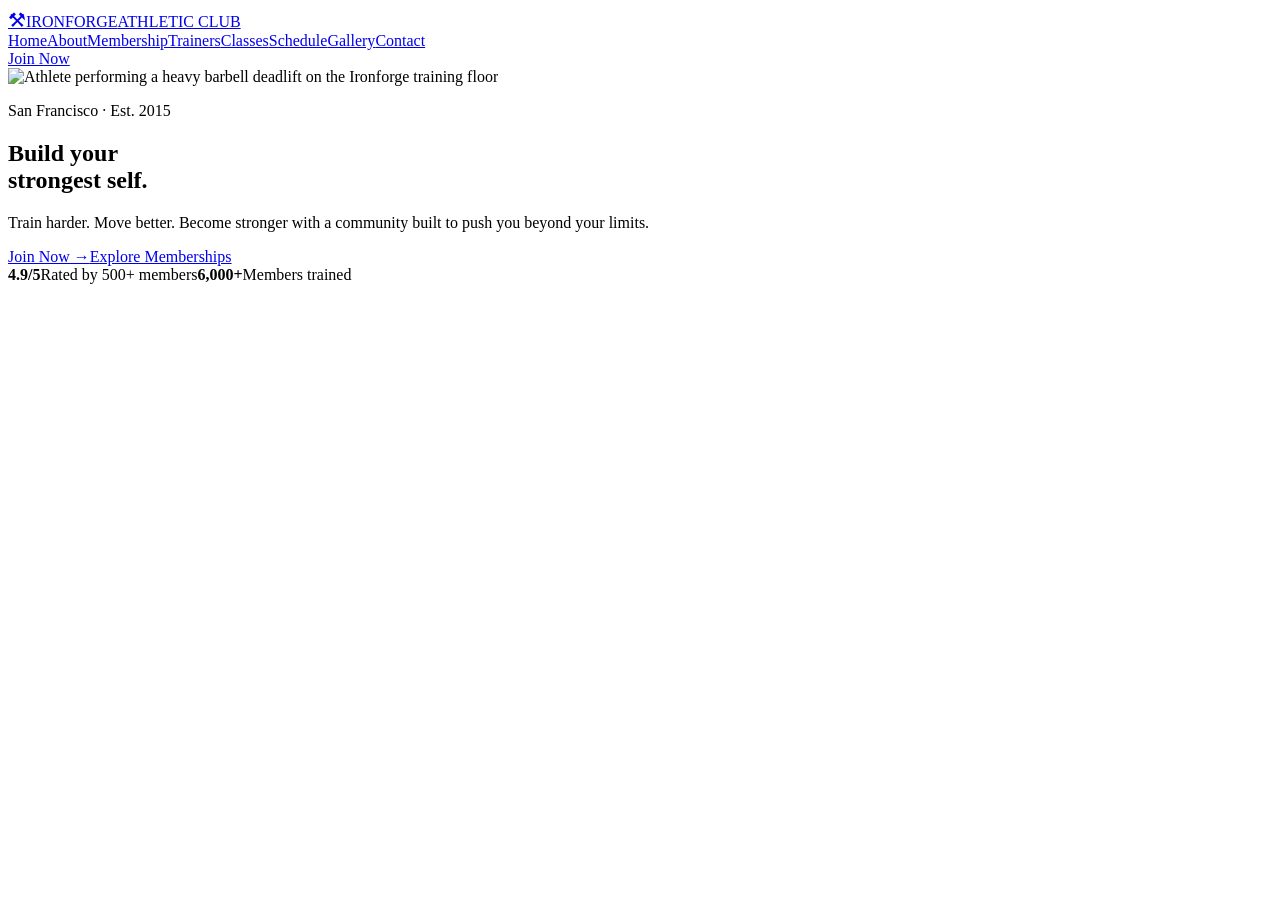
==== commit cbd79045: "Fix black screen with static GitHub Pages homepage" ====
--- a/index.html
+++ b/index.html
@@ -1 +1 @@
-<!DOCTYPE html><html lang="en"><head><meta charSet="utf-8"/><meta name="viewport" content="width=device-width, initial-scale=1"/><link rel="preload" as="image" href="/assets/hero-gym-0LAiX3wA.jpg"/><link rel="stylesheet" href="/assets/styles-CInjSjIY.css" data-precedence="default"/><link rel="stylesheet" href="https://fonts.googleapis.com/css2?family=Bebas+Neue&amp;family=Barlow:ital,wght@0,300;0,400;0,500;0,600;0,700;0,800;1,400&amp;display=swap" data-precedence="default"/><title>Ironforge Athletic Club — Strength &amp; Conditioning Gym in San Francisco</title><meta name="author" content="Ironforge Athletic Club"/><meta property="og:type" content="website"/><meta name="twitter:card" content="summary_large_image"/><meta name="theme-color" content="#111214"/><meta name="description" content="Coach-led strength, HIIT, boxing and mobility training in San Francisco. Premium equipment, capped class sizes, memberships from $29/month with no contract."/><meta property="og:title" content="Ironforge Athletic Club — Strength &amp; Conditioning Gym in San Francisco"/><meta property="og:description" content="Coach-led strength, HIIT, boxing and mobility training in San Francisco. Premium equipment, capped class sizes, memberships from $29/month with no contract."/><link rel="modulepreload" href="/assets/index-A7ONjKlb.js"/><link rel="modulepreload" href="/assets/routes-SOLr0k-r.js"/><link rel="modulepreload" href="/assets/CtaSection-DRDr2d6M.js"/><link rel="modulepreload" href="/assets/TrainersSection-CErATa5Z.js"/><link rel="modulepreload" href="/assets/ScheduleSection-DWRbeT7L.js"/><link rel="modulepreload" href="/assets/Testimonials-DyZn_aPD.js"/><link rel="modulepreload" href="/assets/FaqSection-B2Wm2hY5.js"/><link rel="modulepreload" href="/assets/ClassesSection-MVbEpbNu.js"/><link rel="modulepreload" href="/assets/WhyUs-D3B7Muy8.js"/><link rel="modulepreload" href="/assets/GallerySection-DK9zoU5B.js"/><link rel="icon" href="/favicon.ico" type="image/x-icon"/><link rel="preconnect" href="https://fonts.googleapis.com"/><link rel="preconnect" href="https://fonts.gstatic.com" crossorigin="anonymous"/></head><body><div class="flex min-h-screen flex-col overflow-x-hidden"><header class="fixed inset-x-0 top-0 z-50 transition-all duration-300 border-b border-transparent bg-gradient-to-b from-background/80 to-transparent"><div class="shell grid grid-cols-[minmax(0,1fr)_auto] items-center gap-4 transition-all duration-300 lg:flex lg:justify-between py-4"><a aria-label="Ironforge Athletic Club home" class="flex min-w-0 items-center gap-2.5 active" href="/" data-status="active" aria-current="page"><span class="grid size-9 shrink-0 place-items-center rounded-md bg-primary text-primary-foreground"><svg xmlns="http://www.w3.org/2000/svg" width="24" height="24" viewBox="0 0 24 24" fill="none" stroke="currentColor" stroke-width="2" stroke-linecap="round" stroke-linejoin="round" class="lucide lucide-dumbbell size-5" aria-hidden="true"><path d="M17.596 12.768a2 2 0 1 0 2.829-2.829l-1.768-1.767a2 2 0 0 0 2.828-2.829l-2.828-2.828a2 2 0 0 0-2.829 2.828l-1.767-1.768a2 2 0 1 0-2.829 2.829z"></path><path d="m2.5 21.5 1.4-1.4"></path><path d="m20.1 3.9 1.4-1.4"></path><path d="M5.343 21.485a2 2 0 1 0 2.829-2.828l1.767 1.768a2 2 0 1 0 2.829-2.829l-6.364-6.364a2 2 0 1 0-2.829 2.829l1.768 1.767a2 2 0 0 0-2.828 2.829z"></path><path d="m9.6 14.4 4.8-4.8"></path></svg></span><span class="min-w-0"><span class="block truncate font-display text-xl leading-none tracking-wide">IRONFORGE</span><span class="block text-[0.6rem] font-semibold tracking-[0.28em] text-muted-foreground">ATHLETIC CLUB</span></span></a><nav class="hidden items-center gap-1 lg:flex" aria-label="Main"><a class="rounded-md px-3 py-2 text-[0.78rem] font-semibold uppercase tracking-[0.14em] text-muted-foreground transition-colors hover:text-foreground data-[status=active]:text-primary active" href="/" data-status="active" aria-current="page">Home</a><a href="/about" class="rounded-md px-3 py-2 text-[0.78rem] font-semibold uppercase tracking-[0.14em] text-muted-foreground transition-colors hover:text-foreground data-[status=active]:text-primary">About</a><a href="/membership" class="rounded-md px-3 py-2 text-[0.78rem] font-semibold uppercase tracking-[0.14em] text-muted-foreground transition-colors hover:text-foreground data-[status=active]:text-primary">Membership</a><a href="/trainers" class="rounded-md px-3 py-2 text-[0.78rem] font-semibold uppercase tracking-[0.14em] text-muted-foreground transition-colors hover:text-foreground data-[status=active]:text-primary">Trainers</a><a href="/classes" class="rounded-md px-3 py-2 text-[0.78rem] font-semibold uppercase tracking-[0.14em] text-muted-foreground transition-colors hover:text-foreground data-[status=active]:text-primary">Classes</a><a href="/schedule" class="rounded-md px-3 py-2 text-[0.78rem] font-semibold uppercase tracking-[0.14em] text-muted-foreground transition-colors hover:text-foreground data-[status=active]:text-primary">Schedule</a><a href="/gallery" class="rounded-md px-3 py-2 text-[0.78rem] font-semibold uppercase tracking-[0.14em] text-muted-foreground transition-colors hover:text-foreground data-[status=active]:text-primary">Gallery</a><a href="/contact" class="rounded-md px-3 py-2 text-[0.78rem] font-semibold uppercase tracking-[0.14em] text-muted-foreground transition-colors hover:text-foreground data-[status=active]:text-primary">Contact</a></nav><div class="hidden lg:block"><a href="/membership" class="inline-flex items-center justify-center gap-2 whitespace-nowrap rounded-md text-sm cursor-pointer transition-all duration-300 focus-visible:outline-none focus-visible:ring-2 focus-visible:ring-ring disabled:pointer-events-none disabled:opacity-50 disabled:cursor-not-allowed [&amp;_svg]:pointer-events-none [&amp;_svg]:size-4 [&amp;_svg]:shrink-0 bg-primary text-primary-foreground font-bold uppercase tracking-[0.14em] shadow-glow hover:bg-primary-dim hover:-translate-y-0.5 h-9 px-4 py-2">Join Now</a></div><button type="button" aria-expanded="false" aria-controls="mobile-menu" aria-label="Open menu" class="grid size-11 shrink-0 place-items-center rounded-md border border-border text-foreground transition-colors hover:border-primary hover:text-primary lg:hidden"><svg xmlns="http://www.w3.org/2000/svg" width="24" height="24" viewBox="0 0 24 24" fill="none" stroke="currentColor" stroke-width="2" stroke-linecap="round" stroke-linejoin="round" class="lucide lucide-menu size-5" aria-hidden="true"><path d="M4 5h16"></path><path d="M4 12h16"></path><path d="M4 19h16"></path></svg></button></div><div id="mobile-menu" class="overflow-hidden border-t border-border bg-background transition-[max-height,opacity] duration-300 lg:hidden pointer-events-none max-h-0 opacity-0"><nav class="shell flex flex-col gap-1 py-4" aria-label="Mobile"><a class="rounded-md px-3 py-3 font-display text-2xl uppercase tracking-wide text-foreground transition-colors data-[status=active]:text-primary active" href="/" style="transition-delay:0ms" data-status="active" aria-current="page">Home</a><a href="/about" style="transition-delay:20ms" class="rounded-md px-3 py-3 font-display text-2xl uppercase tracking-wide text-foreground transition-colors data-[status=active]:text-primary">About</a><a href="/membership" style="transition-delay:40ms" class="rounded-md px-3 py-3 font-display text-2xl uppercase tracking-wide text-foreground transition-colors data-[status=active]:text-primary">Membership</a><a href="/trainers" style="transition-delay:60ms" class="rounded-md px-3 py-3 font-display text-2xl uppercase tracking-wide text-foreground transition-colors data-[status=active]:text-primary">Trainers</a><a href="/classes" style="transition-delay:80ms" class="rounded-md px-3 py-3 font-display text-2xl uppercase tracking-wide text-foreground transition-colors data-[status=active]:text-primary">Classes</a><a href="/schedule" style="transition-delay:100ms" class="rounded-md px-3 py-3 font-display text-2xl uppercase tracking-wide text-foreground transition-colors data-[status=active]:text-primary">Schedule</a><a href="/gallery" style="transition-delay:120ms" class="rounded-md px-3 py-3 font-display text-2xl uppercase tracking-wide text-foreground transition-colors data-[status=active]:text-primary">Gallery</a><a href="/contact" style="transition-delay:140ms" class="rounded-md px-3 py-3 font-display text-2xl uppercase tracking-wide text-foreground transition-colors data-[status=active]:text-primary">Contact</a><a href="/membership" class="inline-flex items-center justify-center gap-2 whitespace-nowrap cursor-pointer transition-all duration-300 focus-visible:outline-none focus-visible:ring-2 focus-visible:ring-ring disabled:pointer-events-none disabled:opacity-50 disabled:cursor-not-allowed [&amp;_svg]:pointer-events-none [&amp;_svg]:size-4 [&amp;_svg]:shrink-0 bg-primary text-primary-foreground font-bold uppercase tracking-[0.14em] shadow-glow hover:bg-primary-dim hover:-translate-y-0.5 h-13 rounded-md px-8 text-base mt-3 w-full">Join Now</a></nav></div></header><main class="flex-1"><!--$--><section class="relative isolate flex min-h-[92svh] items-end overflow-hidden pt-28 pb-14 md:items-center md:pb-20"><img src="/assets/hero-gym-0LAiX3wA.jpg" alt="Athlete performing a heavy barbell deadlift on the Ironforge training floor" width="1920" height="1088" class="absolute inset-0 -z-20 size-full object-cover object-[68%_center]"/><div class="absolute inset-0 -z-10 bg-gradient-to-r from-background via-background/85 to-background/25" aria-hidden="true"></div><div class="absolute inset-x-0 bottom-0 -z-10 h-40 bg-gradient-to-t from-background to-transparent" aria-hidden="true"></div><div class="shell"><div class="max-w-3xl"><p class="eyebrow animate-fade-up"><span class="h-px w-10 bg-primary" aria-hidden="true"></span>San Francisco · Est. 2015</p><h1 class="display-xl mt-6 text-foreground animate-fade-up" style="animation-delay:90ms">Build your<br/><span class="text-gradient-primary">strongest</span> self.</h1><p class="mt-6 max-w-xl text-base leading-relaxed text-muted-foreground animate-fade-up md:text-lg" style="animation-delay:180ms">Train harder. Move better. Become stronger with a community built to push you beyond your limits.</p><div class="mt-9 flex flex-col gap-3 sm:flex-row animate-fade-up" style="animation-delay:260ms"><a href="/membership" class="inline-flex items-center justify-center gap-2 whitespace-nowrap cursor-pointer transition-all duration-300 focus-visible:outline-none focus-visible:ring-2 focus-visible:ring-ring disabled:pointer-events-none disabled:opacity-50 disabled:cursor-not-allowed [&amp;_svg]:pointer-events-none [&amp;_svg]:size-4 [&amp;_svg]:shrink-0 bg-primary text-primary-foreground font-bold uppercase tracking-[0.14em] shadow-glow hover:bg-primary-dim hover:-translate-y-0.5 h-13 rounded-md px-8 text-base w-full sm:w-auto">Join Now <svg xmlns="http://www.w3.org/2000/svg" width="24" height="24" viewBox="0 0 24 24" fill="none" stroke="currentColor" stroke-width="2" stroke-linecap="round" stroke-linejoin="round" class="lucide lucide-arrow-right size-4" aria-hidden="true"><path d="M5 12h14"></path><path d="m12 5 7 7-7 7"></path></svg></a><a href="/membership" class="inline-flex items-center justify-center gap-2 whitespace-nowrap cursor-pointer transition-all duration-300 focus-visible:outline-none focus-visible:ring-2 focus-visible:ring-ring disabled:pointer-events-none disabled:opacity-50 disabled:cursor-not-allowed [&amp;_svg]:pointer-events-none [&amp;_svg]:size-4 [&amp;_svg]:shrink-0 border border-border bg-background/30 text-foreground font-bold uppercase tracking-[0.14em] backdrop-blur-sm hover:border-primary hover:text-primary hover:-translate-y-0.5 h-13 rounded-md px-8 text-base w-full sm:w-auto">Explore Memberships</a></div><div class="mt-10 flex flex-wrap items-center gap-x-8 gap-y-4 animate-fade-up" style="animation-delay:340ms"><div class="flex items-center gap-2"><div class="flex" aria-hidden="true"><svg xmlns="http://www.w3.org/2000/svg" width="24" height="24" viewBox="0 0 24 24" fill="none" stroke="currentColor" stroke-width="2" stroke-linecap="round" stroke-linejoin="round" class="lucide lucide-star size-4 fill-primary text-primary" aria-hidden="true"><path d="M11.525 2.295a.53.53 0 0 1 .95 0l2.31 4.679a2.123 2.123 0 0 0 1.595 1.16l5.166.756a.53.53 0 0 1 .294.904l-3.736 3.638a2.123 2.123 0 0 0-.611 1.878l.882 5.14a.53.53 0 0 1-.771.56l-4.618-2.428a2.122 2.122 0 0 0-1.973 0L6.396 21.01a.53.53 0 0 1-.77-.56l.881-5.139a2.122 2.122 0 0 0-.611-1.879L2.16 9.795a.53.53 0 0 1 .294-.906l5.165-.755a2.122 2.122 0 0 0 1.597-1.16z"></path></svg><svg xmlns="http://www.w3.org/2000/svg" width="24" height="24" viewBox="0 0 24 24" fill="none" stroke="currentColor" stroke-width="2" stroke-linecap="round" stroke-linejoin="round" class="lucide lucide-star size-4 fill-primary text-primary" aria-hidden="true"><path d="M11.525 2.295a.53.53 0 0 1 .95 0l2.31 4.679a2.123 2.123 0 0 0 1.595 1.16l5.166.756a.53.53 0 0 1 .294.904l-3.736 3.638a2.123 2.123 0 0 0-.611 1.878l.882 5.14a.53.53 0 0 1-.771.56l-4.618-2.428a2.122 2.122 0 0 0-1.973 0L6.396 21.01a.53.53 0 0 1-.77-.56l.881-5.139a2.122 2.122 0 0 0-.611-1.879L2.16 9.795a.53.53 0 0 1 .294-.906l5.165-.755a2.122 2.122 0 0 0 1.597-1.16z"></path></svg><svg xmlns="http://www.w3.org/2000/svg" width="24" height="24" viewBox="0 0 24 24" fill="none" stroke="currentColor" stroke-width="2" stroke-linecap="round" stroke-linejoin="round" class="lucide lucide-star size-4 fill-primary text-primary" aria-hidden="true"><path d="M11.525 2.295a.53.53 0 0 1 .95 0l2.31 4.679a2.123 2.123 0 0 0 1.595 1.16l5.166.756a.53.53 0 0 1 .294.904l-3.736 3.638a2.123 2.123 0 0 0-.611 1.878l.882 5.14a.53.53 0 0 1-.771.56l-4.618-2.428a2.122 2.122 0 0 0-1.973 0L6.396 21.01a.53.53 0 0 1-.77-.56l.881-5.139a2.122 2.122 0 0 0-.611-1.879L2.16 9.795a.53.53 0 0 1 .294-.906l5.165-.755a2.122 2.122 0 0 0 1.597-1.16z"></path></svg><svg xmlns="http://www.w3.org/2000/svg" width="24" height="24" viewBox="0 0 24 24" fill="none" stroke="currentColor" stroke-width="2" stroke-linecap="round" stroke-linejoin="round" class="lucide lucide-star size-4 fill-primary text-primary" aria-hidden="true"><path d="M11.525 2.295a.53.53 0 0 1 .95 0l2.31 4.679a2.123 2.123 0 0 0 1.595 1.16l5.166.756a.53.53 0 0 1 .294.904l-3.736 3.638a2.123 2.123 0 0 0-.611 1.878l.882 5.14a.53.53 0 0 1-.771.56l-4.618-2.428a2.122 2.122 0 0 0-1.973 0L6.396 21.01a.53.53 0 0 1-.77-.56l.881-5.139a2.122 2.122 0 0 0-.611-1.879L2.16 9.795a.53.53 0 0 1 .294-.906l5.165-.755a2.122 2.122 0 0 0 1.597-1.16z"></path></svg><svg xmlns="http://www.w3.org/2000/svg" width="24" height="24" viewBox="0 0 24 24" fill="none" stroke="currentColor" stroke-width="2" stroke-linecap="round" stroke-linejoin="round" class="lucide lucide-star size-4 fill-primary text-primary" aria-hidden="true"><path d="M11.525 2.295a.53.53 0 0 1 .95 0l2.31 4.679a2.123 2.123 0 0 0 1.595 1.16l5.166.756a.53.53 0 0 1 .294.904l-3.736 3.638a2.123 2.123 0 0 0-.611 1.878l.882 5.14a.53.53 0 0 1-.771.56l-4.618-2.428a2.122 2.122 0 0 0-1.973 0L6.396 21.01a.53.53 0 0 1-.77-.56l.881-5.139a2.122 2.122 0 0 0-.611-1.879L2.16 9.795a.53.53 0 0 1 .294-.906l5.165-.755a2.122 2.122 0 0 0 1.597-1.16z"></path></svg></div><p class="text-sm text-muted-foreground"><span class="font-semibold text-foreground">4.9</span> from 480+ member reviews</p></div><p class="text-sm text-muted-foreground"><span class="font-semibold text-foreground">50+</span> classes every week</p></div></div></div></section><section class="section"><div class="shell grid items-center gap-12 lg:grid-cols-2 lg:gap-16"><div class="reveal relative" style="transition-delay:0ms"><div class="overflow-hidden rounded-2xl border border-border"><img src="/assets/about-gym-D7Zh5leI.jpg" alt="The main strength floor at Ironforge with racks, benches and dumbbell stations" width="1200" height="1408" loading="lazy" class="h-[26rem] w-full object-cover transition-transform duration-700 hover:scale-[1.04] md:h-[34rem]"/></div><div class="panel absolute -bottom-6 left-6 hidden px-6 py-5 shadow-elevated sm:block"><p class="font-display text-3xl text-primary">18,000</p><p class="text-xs font-semibold uppercase tracking-[0.16em] text-muted-foreground">Sq ft of training space</p></div></div><div><div class="reveal" style="transition-delay:0ms"><p class="eyebrow"><span class="h-px w-8 bg-primary" aria-hidden="true"></span>About the club</p><h2 class="display-lg mt-4 text-foreground">More than a gym.<br/>It&#x27;s a <span class="text-gradient-primary">movement.</span></h2></div><div class="reveal" style="transition-delay:80ms"><p class="mt-5 text-base leading-relaxed text-muted-foreground">Ironforge started in 2015 as a single squat rack in a Harrison Street warehouse. Ten years later we&#x27;re an 18,000 sq ft coach-led club — but the rule hasn&#x27;t changed: every member gets a plan, a coach who knows their name, and a room that expects them back tomorrow.</p><p class="mt-4 text-base leading-relaxed text-muted-foreground">We cap our class sizes, keep the floor spotless, and program in twelve-week blocks so progress is measurable rather than accidental.</p></div><div class="reveal" style="transition-delay:140ms"><div class="grid grid-cols-2 gap-8 sm:grid-cols-4 mt-10 border-t border-border pt-8"><div><p class="font-display text-4xl text-primary md:text-5xl">0<!-- -->+</p><p class="mt-1 text-xs font-semibold uppercase tracking-[0.16em] text-muted-foreground">Years Experience</p></div><div><p class="font-display text-4xl text-primary md:text-5xl">0<!-- -->+</p><p class="mt-1 text-xs font-semibold uppercase tracking-[0.16em] text-muted-foreground">Members Trained</p></div><div><p class="font-display text-4xl text-primary md:text-5xl">0<!-- -->+</p><p class="mt-1 text-xs font-semibold uppercase tracking-[0.16em] text-muted-foreground">Expert Trainers</p></div><div><p class="font-display text-4xl text-primary md:text-5xl">0<!-- -->+</p><p class="mt-1 text-xs font-semibold uppercase tracking-[0.16em] text-muted-foreground">Weekly Classes</p></div></div></div><div class="reveal" style="transition-delay:200ms"><a href="/about" class="inline-flex items-center justify-center gap-2 whitespace-nowrap cursor-pointer transition-all duration-300 focus-visible:outline-none focus-visible:ring-2 focus-visible:ring-ring disabled:pointer-events-none disabled:opacity-50 disabled:cursor-not-allowed [&amp;_svg]:pointer-events-none [&amp;_svg]:size-4 [&amp;_svg]:shrink-0 bg-primary text-primary-foreground font-bold uppercase tracking-[0.14em] shadow-glow hover:bg-primary-dim hover:-translate-y-0.5 h-13 rounded-md px-8 text-base mt-9">Learn More <svg xmlns="http://www.w3.org/2000/svg" width="24" height="24" viewBox="0 0 24 24" fill="none" stroke="currentColor" stroke-width="2" stroke-linecap="round" stroke-linejoin="round" class="lucide lucide-arrow-right size-4" aria-hidden="true"><path d="M5 12h14"></path><path d="m12 5 7 7-7 7"></path></svg></a></div></div></div></section><section class="section bg-surface/30"><div class="shell"><div class="reveal max-w-2xl mx-auto text-center" style="transition-delay:0ms"><p class="eyebrow justify-center"><span class="h-px w-8 bg-primary" aria-hidden="true"></span>Why Ironforge</p><h2 class="display-lg mt-4 text-foreground">Built for people who want results</h2><p class="mt-4 text-base leading-relaxed text-muted-foreground">Six reasons members stay with us an average of 3.4 years — well over double the industry norm.</p></div><ul class="mt-14 grid gap-5 sm:grid-cols-2 lg:grid-cols-3"><li class="reveal" style="transition-delay:0ms"><article class="panel hover-lift group h-full p-7"><span class="grid size-12 place-items-center rounded-lg bg-primary/12 text-primary transition-colors group-hover:bg-primary group-hover:text-primary-foreground"><svg xmlns="http://www.w3.org/2000/svg" width="24" height="24" viewBox="0 0 24 24" fill="none" stroke="currentColor" stroke-width="2" stroke-linecap="round" stroke-linejoin="round" class="lucide lucide-shield-check size-6" aria-hidden="true"><path d="M20 13c0 5-3.5 7.5-7.66 8.95a1 1 0 0 1-.67-.01C7.5 20.5 4 18 4 13V6a1 1 0 0 1 1-1c2 0 4.5-1.2 6.24-2.72a1.17 1.17 0 0 1 1.52 0C14.51 3.81 17 5 19 5a1 1 0 0 1 1 1z"></path><path d="m9 12 2 2 4-4"></path></svg></span><h3 class="mt-6 text-2xl text-foreground">Expert Trainers</h3><p class="mt-3 text-sm leading-relaxed text-muted-foreground">Certified coaches with an average of 11 years on the floor. Every member gets a movement screen before their first session.</p></article></li><li class="reveal" style="transition-delay:70ms"><article class="panel hover-lift group h-full p-7"><span class="grid size-12 place-items-center rounded-lg bg-primary/12 text-primary transition-colors group-hover:bg-primary group-hover:text-primary-foreground"><svg xmlns="http://www.w3.org/2000/svg" width="24" height="24" viewBox="0 0 24 24" fill="none" stroke="currentColor" stroke-width="2" stroke-linecap="round" stroke-linejoin="round" class="lucide lucide-dumbbell size-6" aria-hidden="true"><path d="M17.596 12.768a2 2 0 1 0 2.829-2.829l-1.768-1.767a2 2 0 0 0 2.828-2.829l-2.828-2.828a2 2 0 0 0-2.829 2.828l-1.767-1.768a2 2 0 1 0-2.829 2.829z"></path><path d="m2.5 21.5 1.4-1.4"></path><path d="m20.1 3.9 1.4-1.4"></path><path d="M5.343 21.485a2 2 0 1 0 2.829-2.828l1.767 1.768a2 2 0 1 0 2.829-2.829l-6.364-6.364a2 2 0 1 0-2.829 2.829l1.768 1.767a2 2 0 0 0-2.828 2.829z"></path><path d="m9.6 14.4 4.8-4.8"></path></svg></span><h3 class="mt-6 text-2xl text-foreground">Premium Equipment</h3><p class="mt-3 text-sm leading-relaxed text-muted-foreground">Eleven power racks, calibrated plates, competition benches, sleds and a full turf lane — replaced on a five-year cycle.</p></article></li><li class="reveal" style="transition-delay:140ms"><article class="panel hover-lift group h-full p-7"><span class="grid size-12 place-items-center rounded-lg bg-primary/12 text-primary transition-colors group-hover:bg-primary group-hover:text-primary-foreground"><svg xmlns="http://www.w3.org/2000/svg" width="24" height="24" viewBox="0 0 24 24" fill="none" stroke="currentColor" stroke-width="2" stroke-linecap="round" stroke-linejoin="round" class="lucide lucide-sparkles size-6" aria-hidden="true"><path d="M11.017 2.814a1 1 0 0 1 1.966 0l1.051 5.558a2 2 0 0 0 1.594 1.594l5.558 1.051a1 1 0 0 1 0 1.966l-5.558 1.051a2 2 0 0 0-1.594 1.594l-1.051 5.558a1 1 0 0 1-1.966 0l-1.051-5.558a2 2 0 0 0-1.594-1.594l-5.558-1.051a1 1 0 0 1 0-1.966l5.558-1.051a2 2 0 0 0 1.594-1.594z"></path><path d="M20 2v4"></path><path d="M22 4h-4"></path><circle cx="4" cy="20" r="2"></circle></svg></span><h3 class="mt-6 text-2xl text-foreground">Flexible Memberships</h3><p class="mt-3 text-sm leading-relaxed text-muted-foreground">Month-to-month plans from $29 with no lock-in contract. Pause or switch tiers whenever your training changes.</p></article></li><li class="reveal" style="transition-delay:210ms"><article class="panel hover-lift group h-full p-7"><span class="grid size-12 place-items-center rounded-lg bg-primary/12 text-primary transition-colors group-hover:bg-primary group-hover:text-primary-foreground"><svg xmlns="http://www.w3.org/2000/svg" width="24" height="24" viewBox="0 0 24 24" fill="none" stroke="currentColor" stroke-width="2" stroke-linecap="round" stroke-linejoin="round" class="lucide lucide-user-round size-6" aria-hidden="true"><circle cx="12" cy="8" r="5"></circle><path d="M20 21a8 8 0 0 0-16 0"></path></svg></span><h3 class="mt-6 text-2xl text-foreground">Personal Training</h3><p class="mt-3 text-sm leading-relaxed text-muted-foreground">One-to-one coaching with written programming, video form reviews and check-ins between your sessions.</p></article></li><li class="reveal" style="transition-delay:280ms"><article class="panel hover-lift group h-full p-7"><span class="grid size-12 place-items-center rounded-lg bg-primary/12 text-primary transition-colors group-hover:bg-primary group-hover:text-primary-foreground"><svg xmlns="http://www.w3.org/2000/svg" width="24" height="24" viewBox="0 0 24 24" fill="none" stroke="currentColor" stroke-width="2" stroke-linecap="round" stroke-linejoin="round" class="lucide lucide-users size-6" aria-hidden="true"><path d="M16 21v-2a4 4 0 0 0-4-4H6a4 4 0 0 0-4 4v2"></path><path d="M16 3.128a4 4 0 0 1 0 7.744"></path><path d="M22 21v-2a4 4 0 0 0-3-3.87"></path><circle cx="9" cy="7" r="4"></circle></svg></span><h3 class="mt-6 text-2xl text-foreground">Group Classes</h3><p class="mt-3 text-sm leading-relaxed text-muted-foreground">Over 50 classes a week, capped at 16–24 people so a coach can actually see and correct every rep.</p></article></li><li class="reveal" style="transition-delay:350ms"><article class="panel hover-lift group h-full p-7"><span class="grid size-12 place-items-center rounded-lg bg-primary/12 text-primary transition-colors group-hover:bg-primary group-hover:text-primary-foreground"><svg xmlns="http://www.w3.org/2000/svg" width="24" height="24" viewBox="0 0 24 24" fill="none" stroke="currentColor" stroke-width="2" stroke-linecap="round" stroke-linejoin="round" class="lucide lucide-heart-handshake size-6" aria-hidden="true"><path d="M19.414 14.414C21 12.828 22 11.5 22 9.5a5.5 5.5 0 0 0-9.591-3.676.6.6 0 0 1-.818.001A5.5 5.5 0 0 0 2 9.5c0 2.3 1.5 4 3 5.5l5.535 5.362a2 2 0 0 0 2.879.052 2.12 2.12 0 0 0-.004-3 2.124 2.124 0 1 0 3-3 2.124 2.124 0 0 0 3.004 0 2 2 0 0 0 0-2.828l-1.881-1.882a2.41 2.41 0 0 0-3.409 0l-1.71 1.71a2 2 0 0 1-2.828 0 2 2 0 0 1 0-2.828l2.823-2.762"></path></svg></span><h3 class="mt-6 text-2xl text-foreground">Supportive Community</h3><p class="mt-3 text-sm leading-relaxed text-muted-foreground">Member socials, in-house lifting meets and a floor culture where the strongest lifter re-racks their own plates.</p></article></li></ul></div></section><section class="section bg-surface/30"><div class="shell"><div class="reveal max-w-2xl mx-auto text-center" style="transition-delay:0ms"><p class="eyebrow justify-center"><span class="h-px w-8 bg-primary" aria-hidden="true"></span>Programs</p><h2 class="display-lg mt-4 text-foreground">Classes for every kind of strong</h2><p class="mt-4 text-base leading-relaxed text-muted-foreground">Eight programs run every week, each capped so your coach can see every rep. Scaled options are posted before the clock starts.</p></div><ul class="mt-14 grid gap-6 sm:grid-cols-2 lg:grid-cols-3"><li class="reveal" style="transition-delay:0ms"><article class="panel hover-lift group flex h-full flex-col overflow-hidden"><div class="relative overflow-hidden"><img src="/assets/class-strength-BdV-wzJq.jpg" alt="Strength Training class at Ironforge Athletic Club" width="900" height="700" loading="lazy" class="h-52 w-full object-cover transition-transform duration-700 group-hover:scale-105"/><span class="absolute left-4 top-4 rounded-full bg-background/85 px-3 py-1 text-[0.62rem] font-bold uppercase tracking-[0.16em] text-primary backdrop-blur-sm">All Levels</span></div><div class="flex flex-1 flex-col p-6"><h3 class="text-2xl text-foreground">Strength Training</h3><div class="mt-3 flex flex-wrap gap-x-5 gap-y-2 text-xs text-muted-foreground"><span class="inline-flex items-center gap-1.5"><svg xmlns="http://www.w3.org/2000/svg" width="24" height="24" viewBox="0 0 24 24" fill="none" stroke="currentColor" stroke-width="2" stroke-linecap="round" stroke-linejoin="round" class="lucide lucide-clock size-3.5 text-primary" aria-hidden="true"><circle cx="12" cy="12" r="10"></circle><path d="M12 6v6l4 2"></path></svg> <!-- -->60 min</span><span class="inline-flex items-center gap-1.5"><svg xmlns="http://www.w3.org/2000/svg" width="24" height="24" viewBox="0 0 24 24" fill="none" stroke="currentColor" stroke-width="2" stroke-linecap="round" stroke-linejoin="round" class="lucide lucide-user-round size-3.5 text-primary" aria-hidden="true"><circle cx="12" cy="8" r="5"></circle><path d="M20 21a8 8 0 0 0-16 0"></path></svg> <!-- -->Alex Johnson</span></div><p class="mt-4 flex-1 text-sm leading-relaxed text-muted-foreground">Barbell-based sessions built around squat, hinge, press and pull. Every block is programmed in waves so you can see your numbers climb week after week.</p><button class="inline-flex items-center justify-center gap-2 whitespace-nowrap text-sm cursor-pointer transition-all duration-300 focus-visible:outline-none focus-visible:ring-2 focus-visible:ring-ring disabled:pointer-events-none disabled:opacity-50 disabled:cursor-not-allowed [&amp;_svg]:pointer-events-none [&amp;_svg]:size-4 [&amp;_svg]:shrink-0 bg-surface-2 text-foreground font-semibold uppercase tracking-[0.12em] border border-border hover:border-primary hover:text-primary h-10 rounded-md px-8 mt-6 w-full">View Class</button></div></article></li><li class="reveal" style="transition-delay:80ms"><article class="panel hover-lift group flex h-full flex-col overflow-hidden"><div class="relative overflow-hidden"><img src="/assets/class-hiit-DfiIure7.jpg" alt="HIIT class at Ironforge Athletic Club" width="900" height="700" loading="lazy" class="h-52 w-full object-cover transition-transform duration-700 group-hover:scale-105"/><span class="absolute left-4 top-4 rounded-full bg-background/85 px-3 py-1 text-[0.62rem] font-bold uppercase tracking-[0.16em] text-primary backdrop-blur-sm">Intermediate</span></div><div class="flex flex-1 flex-col p-6"><h3 class="text-2xl text-foreground">HIIT</h3><div class="mt-3 flex flex-wrap gap-x-5 gap-y-2 text-xs text-muted-foreground"><span class="inline-flex items-center gap-1.5"><svg xmlns="http://www.w3.org/2000/svg" width="24" height="24" viewBox="0 0 24 24" fill="none" stroke="currentColor" stroke-width="2" stroke-linecap="round" stroke-linejoin="round" class="lucide lucide-clock size-3.5 text-primary" aria-hidden="true"><circle cx="12" cy="12" r="10"></circle><path d="M12 6v6l4 2"></path></svg> <!-- -->45 min</span><span class="inline-flex items-center gap-1.5"><svg xmlns="http://www.w3.org/2000/svg" width="24" height="24" viewBox="0 0 24 24" fill="none" stroke="currentColor" stroke-width="2" stroke-linecap="round" stroke-linejoin="round" class="lucide lucide-user-round size-3.5 text-primary" aria-hidden="true"><circle cx="12" cy="8" r="5"></circle><path d="M20 21a8 8 0 0 0-16 0"></path></svg> <!-- -->Maya Torres</span></div><p class="mt-4 flex-1 text-sm leading-relaxed text-muted-foreground">Short, sharp intervals on rowers, bikes and the turf. Big output, structured rest, and a coach counting every round so you never have to guess your pace.</p><button class="inline-flex items-center justify-center gap-2 whitespace-nowrap text-sm cursor-pointer transition-all duration-300 focus-visible:outline-none focus-visible:ring-2 focus-visible:ring-ring disabled:pointer-events-none disabled:opacity-50 disabled:cursor-not-allowed [&amp;_svg]:pointer-events-none [&amp;_svg]:size-4 [&amp;_svg]:shrink-0 bg-surface-2 text-foreground font-semibold uppercase tracking-[0.12em] border border-border hover:border-primary hover:text-primary h-10 rounded-md px-8 mt-6 w-full">View Class</button></div></article></li><li class="reveal" style="transition-delay:160ms"><article class="panel hover-lift group flex h-full flex-col overflow-hidden"><div class="relative overflow-hidden"><img src="/assets/class-cross-BFBieoKD.jpg" alt="Cross Training class at Ironforge Athletic Club" width="900" height="700" loading="lazy" class="h-52 w-full object-cover transition-transform duration-700 group-hover:scale-105"/><span class="absolute left-4 top-4 rounded-full bg-background/85 px-3 py-1 text-[0.62rem] font-bold uppercase tracking-[0.16em] text-primary backdrop-blur-sm">Intermediate</span></div><div class="flex flex-1 flex-col p-6"><h3 class="text-2xl text-foreground">Cross Training</h3><div class="mt-3 flex flex-wrap gap-x-5 gap-y-2 text-xs text-muted-foreground"><span class="inline-flex items-center gap-1.5"><svg xmlns="http://www.w3.org/2000/svg" width="24" height="24" viewBox="0 0 24 24" fill="none" stroke="currentColor" stroke-width="2" stroke-linecap="round" stroke-linejoin="round" class="lucide lucide-clock size-3.5 text-primary" aria-hidden="true"><circle cx="12" cy="12" r="10"></circle><path d="M12 6v6l4 2"></path></svg> <!-- -->60 min</span><span class="inline-flex items-center gap-1.5"><svg xmlns="http://www.w3.org/2000/svg" width="24" height="24" viewBox="0 0 24 24" fill="none" stroke="currentColor" stroke-width="2" stroke-linecap="round" stroke-linejoin="round" class="lucide lucide-user-round size-3.5 text-primary" aria-hidden="true"><circle cx="12" cy="8" r="5"></circle><path d="M20 21a8 8 0 0 0-16 0"></path></svg> <!-- -->Maya Torres</span></div><p class="mt-4 flex-1 text-sm leading-relaxed text-muted-foreground">Mixed-modal workouts that stitch together barbells, gymnastics and machines. Scaled options are posted for every movement before the clock starts.</p><button class="inline-flex items-center justify-center gap-2 whitespace-nowrap text-sm cursor-pointer transition-all duration-300 focus-visible:outline-none focus-visible:ring-2 focus-visible:ring-ring disabled:pointer-events-none disabled:opacity-50 disabled:cursor-not-allowed [&amp;_svg]:pointer-events-none [&amp;_svg]:size-4 [&amp;_svg]:shrink-0 bg-surface-2 text-foreground font-semibold uppercase tracking-[0.12em] border border-border hover:border-primary hover:text-primary h-10 rounded-md px-8 mt-6 w-full">View Class</button></div></article></li><li class="reveal" style="transition-delay:0ms"><article class="panel hover-lift group flex h-full flex-col overflow-hidden"><div class="relative overflow-hidden"><img src="/assets/class-yoga-9MWuTFM2.jpg" alt="Yoga &amp; Mobility class at Ironforge Athletic Club" width="900" height="700" loading="lazy" class="h-52 w-full object-cover transition-transform duration-700 group-hover:scale-105"/><span class="absolute left-4 top-4 rounded-full bg-background/85 px-3 py-1 text-[0.62rem] font-bold uppercase tracking-[0.16em] text-primary backdrop-blur-sm">Beginner</span></div><div class="flex flex-1 flex-col p-6"><h3 class="text-2xl text-foreground">Yoga &amp; Mobility</h3><div class="mt-3 flex flex-wrap gap-x-5 gap-y-2 text-xs text-muted-foreground"><span class="inline-flex items-center gap-1.5"><svg xmlns="http://www.w3.org/2000/svg" width="24" height="24" viewBox="0 0 24 24" fill="none" stroke="currentColor" stroke-width="2" stroke-linecap="round" stroke-linejoin="round" class="lucide lucide-clock size-3.5 text-primary" aria-hidden="true"><circle cx="12" cy="12" r="10"></circle><path d="M12 6v6l4 2"></path></svg> <!-- -->50 min</span><span class="inline-flex items-center gap-1.5"><svg xmlns="http://www.w3.org/2000/svg" width="24" height="24" viewBox="0 0 24 24" fill="none" stroke="currentColor" stroke-width="2" stroke-linecap="round" stroke-linejoin="round" class="lucide lucide-user-round size-3.5 text-primary" aria-hidden="true"><circle cx="12" cy="8" r="5"></circle><path d="M20 21a8 8 0 0 0-16 0"></path></svg> <!-- -->Hana Lee</span></div><p class="mt-4 flex-1 text-sm leading-relaxed text-muted-foreground">A slow, deliberate flow focused on hips, shoulders and thoracic spine — the three areas that limit most lifters. Ideal on rest days or after heavy sessions.</p><button class="inline-flex items-center justify-center gap-2 whitespace-nowrap text-sm cursor-pointer transition-all duration-300 focus-visible:outline-none focus-visible:ring-2 focus-visible:ring-ring disabled:pointer-events-none disabled:opacity-50 disabled:cursor-not-allowed [&amp;_svg]:pointer-events-none [&amp;_svg]:size-4 [&amp;_svg]:shrink-0 bg-surface-2 text-foreground font-semibold uppercase tracking-[0.12em] border border-border hover:border-primary hover:text-primary h-10 rounded-md px-8 mt-6 w-full">View Class</button></div></article></li><li class="reveal" style="transition-delay:80ms"><article class="panel hover-lift group flex h-full flex-col overflow-hidden"><div class="relative overflow-hidden"><img src="/assets/class-boxing-eZnNN75o.jpg" alt="Boxing class at Ironforge Athletic Club" width="900" height="700" loading="lazy" class="h-52 w-full object-cover transition-transform duration-700 group-hover:scale-105"/><span class="absolute left-4 top-4 rounded-full bg-background/85 px-3 py-1 text-[0.62rem] font-bold uppercase tracking-[0.16em] text-primary backdrop-blur-sm">All Levels</span></div><div class="flex flex-1 flex-col p-6"><h3 class="text-2xl text-foreground">Boxing</h3><div class="mt-3 flex flex-wrap gap-x-5 gap-y-2 text-xs text-muted-foreground"><span class="inline-flex items-center gap-1.5"><svg xmlns="http://www.w3.org/2000/svg" width="24" height="24" viewBox="0 0 24 24" fill="none" stroke="currentColor" stroke-width="2" stroke-linecap="round" stroke-linejoin="round" class="lucide lucide-clock size-3.5 text-primary" aria-hidden="true"><circle cx="12" cy="12" r="10"></circle><path d="M12 6v6l4 2"></path></svg> <!-- -->50 min</span><span class="inline-flex items-center gap-1.5"><svg xmlns="http://www.w3.org/2000/svg" width="24" height="24" viewBox="0 0 24 24" fill="none" stroke="currentColor" stroke-width="2" stroke-linecap="round" stroke-linejoin="round" class="lucide lucide-user-round size-3.5 text-primary" aria-hidden="true"><circle cx="12" cy="8" r="5"></circle><path d="M20 21a8 8 0 0 0-16 0"></path></svg> <!-- -->Darius Cole</span></div><p class="mt-4 flex-1 text-sm leading-relaxed text-muted-foreground">Wraps on, rounds of technical bag work, footwork ladders and defence drills. Real boxing fundamentals with conditioning built into the rounds.</p><button class="inline-flex items-center justify-center gap-2 whitespace-nowrap text-sm cursor-pointer transition-all duration-300 focus-visible:outline-none focus-visible:ring-2 focus-visible:ring-ring disabled:pointer-events-none disabled:opacity-50 disabled:cursor-not-allowed [&amp;_svg]:pointer-events-none [&amp;_svg]:size-4 [&amp;_svg]:shrink-0 bg-surface-2 text-foreground font-semibold uppercase tracking-[0.12em] border border-border hover:border-primary hover:text-primary h-10 rounded-md px-8 mt-6 w-full">View Class</button></div></article></li><li class="reveal" style="transition-delay:160ms"><article class="panel hover-lift group flex h-full flex-col overflow-hidden"><div class="relative overflow-hidden"><img src="/assets/class-functional-CQYdgH_8.jpg" alt="Functional Fitness class at Ironforge Athletic Club" width="900" height="700" loading="lazy" class="h-52 w-full object-cover transition-transform duration-700 group-hover:scale-105"/><span class="absolute left-4 top-4 rounded-full bg-background/85 px-3 py-1 text-[0.62rem] font-bold uppercase tracking-[0.16em] text-primary backdrop-blur-sm">All Levels</span></div><div class="flex flex-1 flex-col p-6"><h3 class="text-2xl text-foreground">Functional Fitness</h3><div class="mt-3 flex flex-wrap gap-x-5 gap-y-2 text-xs text-muted-foreground"><span class="inline-flex items-center gap-1.5"><svg xmlns="http://www.w3.org/2000/svg" width="24" height="24" viewBox="0 0 24 24" fill="none" stroke="currentColor" stroke-width="2" stroke-linecap="round" stroke-linejoin="round" class="lucide lucide-clock size-3.5 text-primary" aria-hidden="true"><circle cx="12" cy="12" r="10"></circle><path d="M12 6v6l4 2"></path></svg> <!-- -->45 min</span><span class="inline-flex items-center gap-1.5"><svg xmlns="http://www.w3.org/2000/svg" width="24" height="24" viewBox="0 0 24 24" fill="none" stroke="currentColor" stroke-width="2" stroke-linecap="round" stroke-linejoin="round" class="lucide lucide-user-round size-3.5 text-primary" aria-hidden="true"><circle cx="12" cy="8" r="5"></circle><path d="M20 21a8 8 0 0 0-16 0"></path></svg> <!-- -->Alex Johnson</span></div><p class="mt-4 flex-1 text-sm leading-relaxed text-muted-foreground">Sled pushes, carries, kettlebell work and crawling patterns on the turf lane. Training that transfers directly to how you move outside the gym.</p><button class="inline-flex items-center justify-center gap-2 whitespace-nowrap text-sm cursor-pointer transition-all duration-300 focus-visible:outline-none focus-visible:ring-2 focus-visible:ring-ring disabled:pointer-events-none disabled:opacity-50 disabled:cursor-not-allowed [&amp;_svg]:pointer-events-none [&amp;_svg]:size-4 [&amp;_svg]:shrink-0 bg-surface-2 text-foreground font-semibold uppercase tracking-[0.12em] border border-border hover:border-primary hover:text-primary h-10 rounded-md px-8 mt-6 w-full">View Class</button></div></article></li></ul></div></section><section class="section" id="pricing"><div class="shell"><div class="reveal max-w-2xl mx-auto text-center" style="transition-delay:0ms"><p class="eyebrow justify-center"><span class="h-px w-8 bg-primary" aria-hidden="true"></span>Membership</p><h2 class="display-lg mt-4 text-foreground">Pick the plan that fits your training</h2><p class="mt-4 text-base leading-relaxed text-muted-foreground">Month-to-month, no lock-in contract, and you can switch tiers any time. Every plan starts with a free fitness assessment.</p></div><div class="mt-14 grid gap-6 lg:grid-cols-3 lg:items-stretch"><div class="reveal h-full" style="transition-delay:0ms"><article class="hover-lift relative flex h-full flex-col rounded-2xl border p-8 panel"><h3 class="text-3xl tracking-wide text-foreground">Basic</h3><p class="mt-2 text-sm text-muted-foreground">Everything you need to train on your own terms.</p><p class="mt-6 flex items-end gap-1"><span class="font-display text-6xl leading-none text-primary">$<!-- -->29</span><span class="pb-1.5 text-sm text-muted-foreground">/month</span></p><ul class="mt-7 flex-1 space-y-3 border-t border-border pt-7"><li class="flex gap-3 text-sm text-muted-foreground"><svg xmlns="http://www.w3.org/2000/svg" width="24" height="24" viewBox="0 0 24 24" fill="none" stroke="currentColor" stroke-width="2" stroke-linecap="round" stroke-linejoin="round" class="lucide lucide-check mt-0.5 size-4 shrink-0 text-primary" aria-hidden="true"><path d="M20 6 9 17l-5-5"></path></svg><span>Full gym access</span></li><li class="flex gap-3 text-sm text-muted-foreground"><svg xmlns="http://www.w3.org/2000/svg" width="24" height="24" viewBox="0 0 24 24" fill="none" stroke="currentColor" stroke-width="2" stroke-linecap="round" stroke-linejoin="round" class="lucide lucide-check mt-0.5 size-4 shrink-0 text-primary" aria-hidden="true"><path d="M20 6 9 17l-5-5"></path></svg><span>Cardio area</span></li><li class="flex gap-3 text-sm text-muted-foreground"><svg xmlns="http://www.w3.org/2000/svg" width="24" height="24" viewBox="0 0 24 24" fill="none" stroke="currentColor" stroke-width="2" stroke-linecap="round" stroke-linejoin="round" class="lucide lucide-check mt-0.5 size-4 shrink-0 text-primary" aria-hidden="true"><path d="M20 6 9 17l-5-5"></path></svg><span>Locker access</span></li><li class="flex gap-3 text-sm text-muted-foreground"><svg xmlns="http://www.w3.org/2000/svg" width="24" height="24" viewBox="0 0 24 24" fill="none" stroke="currentColor" stroke-width="2" stroke-linecap="round" stroke-linejoin="round" class="lucide lucide-check mt-0.5 size-4 shrink-0 text-primary" aria-hidden="true"><path d="M20 6 9 17l-5-5"></path></svg><span>Free fitness assessment</span></li></ul><button class="inline-flex items-center justify-center gap-2 whitespace-nowrap cursor-pointer transition-all duration-300 focus-visible:outline-none focus-visible:ring-2 focus-visible:ring-ring disabled:pointer-events-none disabled:opacity-50 disabled:cursor-not-allowed [&amp;_svg]:pointer-events-none [&amp;_svg]:size-4 [&amp;_svg]:shrink-0 bg-surface-2 text-foreground font-semibold uppercase tracking-[0.12em] border border-border hover:border-primary hover:text-primary h-13 rounded-md px-8 text-base mt-8 w-full">Get Started</button></article></div><div class="reveal h-full" style="transition-delay:90ms"><article class="hover-lift relative flex h-full flex-col rounded-2xl border p-8 border-primary/60 bg-gradient-to-b from-primary/10 to-surface shadow-glow lg:-mt-4 lg:pb-12"><span class="absolute -top-3 left-8 rounded-full bg-primary px-3 py-1 text-[0.65rem] font-bold uppercase tracking-[0.18em] text-primary-foreground">Most popular</span><h3 class="text-3xl tracking-wide text-foreground">Pro</h3><p class="mt-2 text-sm text-muted-foreground">Our most popular plan — coaching plus classes.</p><p class="mt-6 flex items-end gap-1"><span class="font-display text-6xl leading-none text-primary">$<!-- -->49</span><span class="pb-1.5 text-sm text-muted-foreground">/month</span></p><ul class="mt-7 flex-1 space-y-3 border-t border-border pt-7"><li class="flex gap-3 text-sm text-muted-foreground"><svg xmlns="http://www.w3.org/2000/svg" width="24" height="24" viewBox="0 0 24 24" fill="none" stroke="currentColor" stroke-width="2" stroke-linecap="round" stroke-linejoin="round" class="lucide lucide-check mt-0.5 size-4 shrink-0 text-primary" aria-hidden="true"><path d="M20 6 9 17l-5-5"></path></svg><span>Everything in Basic</span></li><li class="flex gap-3 text-sm text-muted-foreground"><svg xmlns="http://www.w3.org/2000/svg" width="24" height="24" viewBox="0 0 24 24" fill="none" stroke="currentColor" stroke-width="2" stroke-linecap="round" stroke-linejoin="round" class="lucide lucide-check mt-0.5 size-4 shrink-0 text-primary" aria-hidden="true"><path d="M20 6 9 17l-5-5"></path></svg><span>Unlimited group classes</span></li><li class="flex gap-3 text-sm text-muted-foreground"><svg xmlns="http://www.w3.org/2000/svg" width="24" height="24" viewBox="0 0 24 24" fill="none" stroke="currentColor" stroke-width="2" stroke-linecap="round" stroke-linejoin="round" class="lucide lucide-check mt-0.5 size-4 shrink-0 text-primary" aria-hidden="true"><path d="M20 6 9 17l-5-5"></path></svg><span>Personal workout plan</span></li><li class="flex gap-3 text-sm text-muted-foreground"><svg xmlns="http://www.w3.org/2000/svg" width="24" height="24" viewBox="0 0 24 24" fill="none" stroke="currentColor" stroke-width="2" stroke-linecap="round" stroke-linejoin="round" class="lucide lucide-check mt-0.5 size-4 shrink-0 text-primary" aria-hidden="true"><path d="M20 6 9 17l-5-5"></path></svg><span>Sauna access</span></li></ul><button class="inline-flex items-center justify-center gap-2 whitespace-nowrap cursor-pointer transition-all duration-300 focus-visible:outline-none focus-visible:ring-2 focus-visible:ring-ring disabled:pointer-events-none disabled:opacity-50 disabled:cursor-not-allowed [&amp;_svg]:pointer-events-none [&amp;_svg]:size-4 [&amp;_svg]:shrink-0 bg-primary text-primary-foreground font-bold uppercase tracking-[0.14em] shadow-glow hover:bg-primary-dim hover:-translate-y-0.5 h-13 rounded-md px-8 text-base mt-8 w-full">Get Started</button></article></div><div class="reveal h-full" style="transition-delay:180ms"><article class="hover-lift relative flex h-full flex-col rounded-2xl border p-8 panel"><h3 class="text-3xl tracking-wide text-foreground">Elite</h3><p class="mt-2 text-sm text-muted-foreground">Full support with one-to-one coaching.</p><p class="mt-6 flex items-end gap-1"><span class="font-display text-6xl leading-none text-primary">$<!-- -->79</span><span class="pb-1.5 text-sm text-muted-foreground">/month</span></p><ul class="mt-7 flex-1 space-y-3 border-t border-border pt-7"><li class="flex gap-3 text-sm text-muted-foreground"><svg xmlns="http://www.w3.org/2000/svg" width="24" height="24" viewBox="0 0 24 24" fill="none" stroke="currentColor" stroke-width="2" stroke-linecap="round" stroke-linejoin="round" class="lucide lucide-check mt-0.5 size-4 shrink-0 text-primary" aria-hidden="true"><path d="M20 6 9 17l-5-5"></path></svg><span>Everything in Pro</span></li><li class="flex gap-3 text-sm text-muted-foreground"><svg xmlns="http://www.w3.org/2000/svg" width="24" height="24" viewBox="0 0 24 24" fill="none" stroke="currentColor" stroke-width="2" stroke-linecap="round" stroke-linejoin="round" class="lucide lucide-check mt-0.5 size-4 shrink-0 text-primary" aria-hidden="true"><path d="M20 6 9 17l-5-5"></path></svg><span>4 personal training sessions</span></li><li class="flex gap-3 text-sm text-muted-foreground"><svg xmlns="http://www.w3.org/2000/svg" width="24" height="24" viewBox="0 0 24 24" fill="none" stroke="currentColor" stroke-width="2" stroke-linecap="round" stroke-linejoin="round" class="lucide lucide-check mt-0.5 size-4 shrink-0 text-primary" aria-hidden="true"><path d="M20 6 9 17l-5-5"></path></svg><span>Nutrition consultation</span></li><li class="flex gap-3 text-sm text-muted-foreground"><svg xmlns="http://www.w3.org/2000/svg" width="24" height="24" viewBox="0 0 24 24" fill="none" stroke="currentColor" stroke-width="2" stroke-linecap="round" stroke-linejoin="round" class="lucide lucide-check mt-0.5 size-4 shrink-0 text-primary" aria-hidden="true"><path d="M20 6 9 17l-5-5"></path></svg><span>Priority class booking</span></li><li class="flex gap-3 text-sm text-muted-foreground"><svg xmlns="http://www.w3.org/2000/svg" width="24" height="24" viewBox="0 0 24 24" fill="none" stroke="currentColor" stroke-width="2" stroke-linecap="round" stroke-linejoin="round" class="lucide lucide-check mt-0.5 size-4 shrink-0 text-primary" aria-hidden="true"><path d="M20 6 9 17l-5-5"></path></svg><span>Premium facilities &amp; towel service</span></li></ul><button class="inline-flex items-center justify-center gap-2 whitespace-nowrap cursor-pointer transition-all duration-300 focus-visible:outline-none focus-visible:ring-2 focus-visible:ring-ring disabled:pointer-events-none disabled:opacity-50 disabled:cursor-not-allowed [&amp;_svg]:pointer-events-none [&amp;_svg]:size-4 [&amp;_svg]:shrink-0 bg-surface-2 text-foreground font-semibold uppercase tracking-[0.12em] border border-border hover:border-primary hover:text-primary h-13 rounded-md px-8 text-base mt-8 w-full">Get Started</button></article></div></div><p class="mt-8 text-center text-xs text-muted-foreground">Prices shown in USD. Student and off-peak discounts available — ask us on your tour.</p></div></section><section class="section"><div class="shell"><div class="reveal max-w-2xl mx-auto text-center" style="transition-delay:0ms"><p class="eyebrow justify-center"><span class="h-px w-8 bg-primary" aria-hidden="true"></span>The coaches</p><h2 class="display-lg mt-4 text-foreground">Trained by people who compete</h2><p class="mt-4 text-base leading-relaxed text-muted-foreground">Every coach on our team holds a nationally recognised certification and works the floor daily — no rotating contractors.</p></div><ul class="mt-14 grid gap-6 sm:grid-cols-2 lg:grid-cols-4"><li class="reveal" style="transition-delay:0ms"><button type="button" class="group panel hover-lift block w-full overflow-hidden p-0 text-left" aria-label="View Alex Johnson&#x27;s profile"><span class="relative block overflow-hidden"><img src="/assets/trainer-1-BSbviYwQ.jpg" alt="Alex Johnson, Head Strength Coach at Ironforge Athletic Club" width="800" height="1008" loading="lazy" class="h-72 w-full object-cover transition-transform duration-700 group-hover:scale-105 sm:h-80"/><span class="absolute inset-0 bg-gradient-to-t from-background via-background/10 to-transparent" aria-hidden="true"></span><span class="absolute bottom-3 left-4 right-4 flex flex-wrap gap-1.5"><span class="rounded-full bg-background/80 px-2.5 py-1 text-[0.62rem] font-bold uppercase tracking-[0.14em] text-primary backdrop-blur-sm">Strength Training</span><span class="rounded-full bg-background/80 px-2.5 py-1 text-[0.62rem] font-bold uppercase tracking-[0.14em] text-primary backdrop-blur-sm">Bodybuilding</span></span></span><span class="block p-6"><span class="block text-2xl leading-none text-foreground font-display uppercase">Alex Johnson</span><span class="mt-2 block text-xs font-bold uppercase tracking-[0.16em] text-primary">Head Strength Coach</span><span class="mt-3 block line-clamp-3 text-sm leading-relaxed text-muted-foreground">Alex has spent twelve years coaching lifters from first squat to competition platform. His programming blends classic barbell work with joint-friendly progressions, so members build real strength without burning out.</span><span class="mt-5 flex items-center gap-3 text-muted-foreground"><svg xmlns="http://www.w3.org/2000/svg" width="24" height="24" viewBox="0 0 24 24" fill="none" stroke="currentColor" stroke-width="2" stroke-linecap="round" stroke-linejoin="round" class="lucide lucide-instagram size-4 transition-colors group-hover:text-primary" aria-hidden="true"><rect width="20" height="20" x="2" y="2" rx="5" ry="5"></rect><path d="M16 11.37A4 4 0 1 1 12.63 8 4 4 0 0 1 16 11.37z"></path><line x1="17.5" x2="17.51" y1="6.5" y2="6.5"></line></svg><svg xmlns="http://www.w3.org/2000/svg" width="24" height="24" viewBox="0 0 24 24" fill="none" stroke="currentColor" stroke-width="2" stroke-linecap="round" stroke-linejoin="round" class="lucide lucide-twitter size-4 transition-colors group-hover:text-primary" aria-hidden="true"><path d="M22 4s-.7 2.1-2 3.4c1.6 10-9.4 17.3-18 11.6 2.2.1 4.4-.6 6-2C3 15.5.5 9.6 3 5c2.2 2.6 5.6 4.1 9 4-.9-4.2 4-6.6 7-3.8 1.1 0 3-1.2 3-1.2z"></path></svg><svg xmlns="http://www.w3.org/2000/svg" width="24" height="24" viewBox="0 0 24 24" fill="none" stroke="currentColor" stroke-width="2" stroke-linecap="round" stroke-linejoin="round" class="lucide lucide-youtube size-4 transition-colors group-hover:text-primary" aria-hidden="true"><path d="M2.5 17a24.12 24.12 0 0 1 0-10 2 2 0 0 1 1.4-1.4 49.56 49.56 0 0 1 16.2 0A2 2 0 0 1 21.5 7a24.12 24.12 0 0 1 0 10 2 2 0 0 1-1.4 1.4 49.55 49.55 0 0 1-16.2 0A2 2 0 0 1 2.5 17"></path><path d="m10 15 5-3-5-3z"></path></svg><span class="ml-auto text-[0.65rem] font-bold uppercase tracking-[0.16em] text-primary">View profile</span></span></span></button></li><li class="reveal" style="transition-delay:80ms"><button type="button" class="group panel hover-lift block w-full overflow-hidden p-0 text-left" aria-label="View Maya Torres&#x27;s profile"><span class="relative block overflow-hidden"><img src="/assets/trainer-2-CcpRLcsh.jpg" alt="Maya Torres, Conditioning &amp; HIIT Lead at Ironforge Athletic Club" width="800" height="1008" loading="lazy" class="h-72 w-full object-cover transition-transform duration-700 group-hover:scale-105 sm:h-80"/><span class="absolute inset-0 bg-gradient-to-t from-background via-background/10 to-transparent" aria-hidden="true"></span><span class="absolute bottom-3 left-4 right-4 flex flex-wrap gap-1.5"><span class="rounded-full bg-background/80 px-2.5 py-1 text-[0.62rem] font-bold uppercase tracking-[0.14em] text-primary backdrop-blur-sm">HIIT</span><span class="rounded-full bg-background/80 px-2.5 py-1 text-[0.62rem] font-bold uppercase tracking-[0.14em] text-primary backdrop-blur-sm">Cross Training</span></span></span><span class="block p-6"><span class="block text-2xl leading-none text-foreground font-display uppercase">Maya Torres</span><span class="mt-2 block text-xs font-bold uppercase tracking-[0.16em] text-primary">Conditioning &amp; HIIT Lead</span><span class="mt-3 block line-clamp-3 text-sm leading-relaxed text-muted-foreground">Maya designs the conditioning engine behind our busiest classes. Expect sharp intervals, clear coaching cues and scaling options for every fitness level in the room.</span><span class="mt-5 flex items-center gap-3 text-muted-foreground"><svg xmlns="http://www.w3.org/2000/svg" width="24" height="24" viewBox="0 0 24 24" fill="none" stroke="currentColor" stroke-width="2" stroke-linecap="round" stroke-linejoin="round" class="lucide lucide-instagram size-4 transition-colors group-hover:text-primary" aria-hidden="true"><rect width="20" height="20" x="2" y="2" rx="5" ry="5"></rect><path d="M16 11.37A4 4 0 1 1 12.63 8 4 4 0 0 1 16 11.37z"></path><line x1="17.5" x2="17.51" y1="6.5" y2="6.5"></line></svg><svg xmlns="http://www.w3.org/2000/svg" width="24" height="24" viewBox="0 0 24 24" fill="none" stroke="currentColor" stroke-width="2" stroke-linecap="round" stroke-linejoin="round" class="lucide lucide-twitter size-4 transition-colors group-hover:text-primary" aria-hidden="true"><path d="M22 4s-.7 2.1-2 3.4c1.6 10-9.4 17.3-18 11.6 2.2.1 4.4-.6 6-2C3 15.5.5 9.6 3 5c2.2 2.6 5.6 4.1 9 4-.9-4.2 4-6.6 7-3.8 1.1 0 3-1.2 3-1.2z"></path></svg><svg xmlns="http://www.w3.org/2000/svg" width="24" height="24" viewBox="0 0 24 24" fill="none" stroke="currentColor" stroke-width="2" stroke-linecap="round" stroke-linejoin="round" class="lucide lucide-youtube size-4 transition-colors group-hover:text-primary" aria-hidden="true"><path d="M2.5 17a24.12 24.12 0 0 1 0-10 2 2 0 0 1 1.4-1.4 49.56 49.56 0 0 1 16.2 0A2 2 0 0 1 21.5 7a24.12 24.12 0 0 1 0 10 2 2 0 0 1-1.4 1.4 49.55 49.55 0 0 1-16.2 0A2 2 0 0 1 2.5 17"></path><path d="m10 15 5-3-5-3z"></path></svg><span class="ml-auto text-[0.65rem] font-bold uppercase tracking-[0.16em] text-primary">View profile</span></span></span></button></li><li class="reveal" style="transition-delay:160ms"><button type="button" class="group panel hover-lift block w-full overflow-hidden p-0 text-left" aria-label="View Darius Cole&#x27;s profile"><span class="relative block overflow-hidden"><img src="/assets/trainer-3-BeuDizDQ.jpg" alt="Darius Cole, Boxing &amp; Performance Coach at Ironforge Athletic Club" width="800" height="1008" loading="lazy" class="h-72 w-full object-cover transition-transform duration-700 group-hover:scale-105 sm:h-80"/><span class="absolute inset-0 bg-gradient-to-t from-background via-background/10 to-transparent" aria-hidden="true"></span><span class="absolute bottom-3 left-4 right-4 flex flex-wrap gap-1.5"><span class="rounded-full bg-background/80 px-2.5 py-1 text-[0.62rem] font-bold uppercase tracking-[0.14em] text-primary backdrop-blur-sm">Boxing</span><span class="rounded-full bg-background/80 px-2.5 py-1 text-[0.62rem] font-bold uppercase tracking-[0.14em] text-primary backdrop-blur-sm">Footwork</span></span></span><span class="block p-6"><span class="block text-2xl leading-none text-foreground font-display uppercase">Darius Cole</span><span class="mt-2 block text-xs font-bold uppercase tracking-[0.16em] text-primary">Boxing &amp; Performance Coach</span><span class="mt-3 block line-clamp-3 text-sm leading-relaxed text-muted-foreground">A former amateur welterweight, Darius teaches boxing the way it should be taught: stance first, power later. His pad work sessions are the fastest hour in the building.</span><span class="mt-5 flex items-center gap-3 text-muted-foreground"><svg xmlns="http://www.w3.org/2000/svg" width="24" height="24" viewBox="0 0 24 24" fill="none" stroke="currentColor" stroke-width="2" stroke-linecap="round" stroke-linejoin="round" class="lucide lucide-instagram size-4 transition-colors group-hover:text-primary" aria-hidden="true"><rect width="20" height="20" x="2" y="2" rx="5" ry="5"></rect><path d="M16 11.37A4 4 0 1 1 12.63 8 4 4 0 0 1 16 11.37z"></path><line x1="17.5" x2="17.51" y1="6.5" y2="6.5"></line></svg><svg xmlns="http://www.w3.org/2000/svg" width="24" height="24" viewBox="0 0 24 24" fill="none" stroke="currentColor" stroke-width="2" stroke-linecap="round" stroke-linejoin="round" class="lucide lucide-twitter size-4 transition-colors group-hover:text-primary" aria-hidden="true"><path d="M22 4s-.7 2.1-2 3.4c1.6 10-9.4 17.3-18 11.6 2.2.1 4.4-.6 6-2C3 15.5.5 9.6 3 5c2.2 2.6 5.6 4.1 9 4-.9-4.2 4-6.6 7-3.8 1.1 0 3-1.2 3-1.2z"></path></svg><svg xmlns="http://www.w3.org/2000/svg" width="24" height="24" viewBox="0 0 24 24" fill="none" stroke="currentColor" stroke-width="2" stroke-linecap="round" stroke-linejoin="round" class="lucide lucide-youtube size-4 transition-colors group-hover:text-primary" aria-hidden="true"><path d="M2.5 17a24.12 24.12 0 0 1 0-10 2 2 0 0 1 1.4-1.4 49.56 49.56 0 0 1 16.2 0A2 2 0 0 1 21.5 7a24.12 24.12 0 0 1 0 10 2 2 0 0 1-1.4 1.4 49.55 49.55 0 0 1-16.2 0A2 2 0 0 1 2.5 17"></path><path d="m10 15 5-3-5-3z"></path></svg><span class="ml-auto text-[0.65rem] font-bold uppercase tracking-[0.16em] text-primary">View profile</span></span></span></button></li><li class="reveal" style="transition-delay:240ms"><button type="button" class="group panel hover-lift block w-full overflow-hidden p-0 text-left" aria-label="View Hana Lee&#x27;s profile"><span class="relative block overflow-hidden"><img src="/assets/trainer-4-CzyNOfvj.jpg" alt="Hana Lee, Mobility &amp; Recovery Coach at Ironforge Athletic Club" width="800" height="1008" loading="lazy" class="h-72 w-full object-cover transition-transform duration-700 group-hover:scale-105 sm:h-80"/><span class="absolute inset-0 bg-gradient-to-t from-background via-background/10 to-transparent" aria-hidden="true"></span><span class="absolute bottom-3 left-4 right-4 flex flex-wrap gap-1.5"><span class="rounded-full bg-background/80 px-2.5 py-1 text-[0.62rem] font-bold uppercase tracking-[0.14em] text-primary backdrop-blur-sm">Yoga</span><span class="rounded-full bg-background/80 px-2.5 py-1 text-[0.62rem] font-bold uppercase tracking-[0.14em] text-primary backdrop-blur-sm">Mobility</span></span></span><span class="block p-6"><span class="block text-2xl leading-none text-foreground font-display uppercase">Hana Lee</span><span class="mt-2 block text-xs font-bold uppercase tracking-[0.16em] text-primary">Mobility &amp; Recovery Coach</span><span class="mt-3 block line-clamp-3 text-sm leading-relaxed text-muted-foreground">Hana keeps our heavy lifters moving well. She combines yoga, breathwork and targeted mobility drills into sessions that make training days feel easier the next morning.</span><span class="mt-5 flex items-center gap-3 text-muted-foreground"><svg xmlns="http://www.w3.org/2000/svg" width="24" height="24" viewBox="0 0 24 24" fill="none" stroke="currentColor" stroke-width="2" stroke-linecap="round" stroke-linejoin="round" class="lucide lucide-instagram size-4 transition-colors group-hover:text-primary" aria-hidden="true"><rect width="20" height="20" x="2" y="2" rx="5" ry="5"></rect><path d="M16 11.37A4 4 0 1 1 12.63 8 4 4 0 0 1 16 11.37z"></path><line x1="17.5" x2="17.51" y1="6.5" y2="6.5"></line></svg><svg xmlns="http://www.w3.org/2000/svg" width="24" height="24" viewBox="0 0 24 24" fill="none" stroke="currentColor" stroke-width="2" stroke-linecap="round" stroke-linejoin="round" class="lucide lucide-twitter size-4 transition-colors group-hover:text-primary" aria-hidden="true"><path d="M22 4s-.7 2.1-2 3.4c1.6 10-9.4 17.3-18 11.6 2.2.1 4.4-.6 6-2C3 15.5.5 9.6 3 5c2.2 2.6 5.6 4.1 9 4-.9-4.2 4-6.6 7-3.8 1.1 0 3-1.2 3-1.2z"></path></svg><svg xmlns="http://www.w3.org/2000/svg" width="24" height="24" viewBox="0 0 24 24" fill="none" stroke="currentColor" stroke-width="2" stroke-linecap="round" stroke-linejoin="round" class="lucide lucide-youtube size-4 transition-colors group-hover:text-primary" aria-hidden="true"><path d="M2.5 17a24.12 24.12 0 0 1 0-10 2 2 0 0 1 1.4-1.4 49.56 49.56 0 0 1 16.2 0A2 2 0 0 1 21.5 7a24.12 24.12 0 0 1 0 10 2 2 0 0 1-1.4 1.4 49.55 49.55 0 0 1-16.2 0A2 2 0 0 1 2.5 17"></path><path d="m10 15 5-3-5-3z"></path></svg><span class="ml-auto text-[0.65rem] font-bold uppercase tracking-[0.16em] text-primary">View profile</span></span></span></button></li></ul></div></section><section class="section"><div class="shell"><div class="reveal max-w-2xl mx-auto text-center" style="transition-delay:0ms"><p class="eyebrow justify-center"><span class="h-px w-8 bg-primary" aria-hidden="true"></span>Weekly schedule</p><h2 class="display-lg mt-4 text-foreground">Find a session that fits your week</h2><p class="mt-4 text-base leading-relaxed text-muted-foreground">Classes open for booking seven days ahead. Cancel free of charge up to two hours before the start time.</p></div><div class="reveal mt-12" style="transition-delay:0ms"><div class="-mx-5 overflow-x-auto px-5 pb-2 md:mx-0 md:px-0" role="tablist" aria-label="Day of week"><div class="flex min-w-max gap-2"><button role="tab" aria-selected="true" class="rounded-md border px-4 py-2.5 font-display text-lg uppercase tracking-wide transition-all duration-300 border-primary bg-primary text-primary-foreground"><span class="hidden sm:inline">Monday</span><span class="sm:hidden">Mon</span></button><button role="tab" aria-selected="false" class="rounded-md border px-4 py-2.5 font-display text-lg uppercase tracking-wide transition-all duration-300 border-border bg-surface text-muted-foreground hover:border-primary hover:text-primary"><span class="hidden sm:inline">Tuesday</span><span class="sm:hidden">Tue</span></button><button role="tab" aria-selected="false" class="rounded-md border px-4 py-2.5 font-display text-lg uppercase tracking-wide transition-all duration-300 border-border bg-surface text-muted-foreground hover:border-primary hover:text-primary"><span class="hidden sm:inline">Wednesday</span><span class="sm:hidden">Wed</span></button><button role="tab" aria-selected="false" class="rounded-md border px-4 py-2.5 font-display text-lg uppercase tracking-wide transition-all duration-300 border-border bg-surface text-muted-foreground hover:border-primary hover:text-primary"><span class="hidden sm:inline">Thursday</span><span class="sm:hidden">Thu</span></button><button role="tab" aria-selected="false" class="rounded-md border px-4 py-2.5 font-display text-lg uppercase tracking-wide transition-all duration-300 border-border bg-surface text-muted-foreground hover:border-primary hover:text-primary"><span class="hidden sm:inline">Friday</span><span class="sm:hidden">Fri</span></button><button role="tab" aria-selected="false" class="rounded-md border px-4 py-2.5 font-display text-lg uppercase tracking-wide transition-all duration-300 border-border bg-surface text-muted-foreground hover:border-primary hover:text-primary"><span class="hidden sm:inline">Saturday</span><span class="sm:hidden">Sat</span></button><button role="tab" aria-selected="false" class="rounded-md border px-4 py-2.5 font-display text-lg uppercase tracking-wide transition-all duration-300 border-border bg-surface text-muted-foreground hover:border-primary hover:text-primary"><span class="hidden sm:inline">Sunday</span><span class="sm:hidden">Sun</span></button></div></div></div><ul class="mt-8 space-y-3"><li class="reveal" style="transition-delay:0ms"><article class="panel hover-lift grid gap-4 p-5 sm:grid-cols-[7rem_minmax(0,1fr)_auto] sm:items-center sm:gap-6 sm:p-6"><p class="font-display text-2xl text-primary sm:text-3xl">06:00 AM</p><div class="min-w-0"><h3 class="truncate text-2xl text-foreground">HIIT</h3><div class="mt-2 flex flex-wrap gap-x-5 gap-y-1.5 text-xs text-muted-foreground"><span class="inline-flex items-center gap-1.5"><svg xmlns="http://www.w3.org/2000/svg" width="24" height="24" viewBox="0 0 24 24" fill="none" stroke="currentColor" stroke-width="2" stroke-linecap="round" stroke-linejoin="round" class="lucide lucide-user-round size-3.5 text-primary" aria-hidden="true"><circle cx="12" cy="8" r="5"></circle><path d="M20 21a8 8 0 0 0-16 0"></path></svg> <!-- -->Maya Torres</span><span class="inline-flex items-center gap-1.5"><svg xmlns="http://www.w3.org/2000/svg" width="24" height="24" viewBox="0 0 24 24" fill="none" stroke="currentColor" stroke-width="2" stroke-linecap="round" stroke-linejoin="round" class="lucide lucide-clock size-3.5 text-primary" aria-hidden="true"><circle cx="12" cy="12" r="10"></circle><path d="M12 6v6l4 2"></path></svg> <!-- -->45 min</span><span class="inline-flex items-center gap-1.5"><svg xmlns="http://www.w3.org/2000/svg" width="24" height="24" viewBox="0 0 24 24" fill="none" stroke="currentColor" stroke-width="2" stroke-linecap="round" stroke-linejoin="round" class="lucide lucide-users size-3.5 text-primary" aria-hidden="true"><path d="M16 21v-2a4 4 0 0 0-4-4H6a4 4 0 0 0-4 4v2"></path><path d="M16 3.128a4 4 0 0 1 0 7.744"></path><path d="M22 21v-2a4 4 0 0 0-3-3.87"></path><circle cx="9" cy="7" r="4"></circle></svg> <!-- -->8<!-- --> spots left</span></div></div><button class="inline-flex items-center justify-center gap-2 whitespace-nowrap text-sm cursor-pointer transition-all duration-300 focus-visible:outline-none focus-visible:ring-2 focus-visible:ring-ring disabled:pointer-events-none disabled:opacity-50 disabled:cursor-not-allowed [&amp;_svg]:pointer-events-none [&amp;_svg]:size-4 [&amp;_svg]:shrink-0 bg-surface-2 text-foreground font-semibold uppercase tracking-[0.12em] border border-border hover:border-primary hover:text-primary h-10 rounded-md px-8 w-full sm:w-auto">Book Class</button></article></li><li class="reveal" style="transition-delay:60ms"><article class="panel hover-lift grid gap-4 p-5 sm:grid-cols-[7rem_minmax(0,1fr)_auto] sm:items-center sm:gap-6 sm:p-6"><p class="font-display text-2xl text-primary sm:text-3xl">07:30 AM</p><div class="min-w-0"><h3 class="truncate text-2xl text-foreground">Strength Training</h3><div class="mt-2 flex flex-wrap gap-x-5 gap-y-1.5 text-xs text-muted-foreground"><span class="inline-flex items-center gap-1.5"><svg xmlns="http://www.w3.org/2000/svg" width="24" height="24" viewBox="0 0 24 24" fill="none" stroke="currentColor" stroke-width="2" stroke-linecap="round" stroke-linejoin="round" class="lucide lucide-user-round size-3.5 text-primary" aria-hidden="true"><circle cx="12" cy="8" r="5"></circle><path d="M20 21a8 8 0 0 0-16 0"></path></svg> <!-- -->Alex Johnson</span><span class="inline-flex items-center gap-1.5"><svg xmlns="http://www.w3.org/2000/svg" width="24" height="24" viewBox="0 0 24 24" fill="none" stroke="currentColor" stroke-width="2" stroke-linecap="round" stroke-linejoin="round" class="lucide lucide-clock size-3.5 text-primary" aria-hidden="true"><circle cx="12" cy="12" r="10"></circle><path d="M12 6v6l4 2"></path></svg> <!-- -->60 min</span><span class="inline-flex items-center gap-1.5 font-semibold text-foreground"><svg xmlns="http://www.w3.org/2000/svg" width="24" height="24" viewBox="0 0 24 24" fill="none" stroke="currentColor" stroke-width="2" stroke-linecap="round" stroke-linejoin="round" class="lucide lucide-users size-3.5 text-primary" aria-hidden="true"><path d="M16 21v-2a4 4 0 0 0-4-4H6a4 4 0 0 0-4 4v2"></path><path d="M16 3.128a4 4 0 0 1 0 7.744"></path><path d="M22 21v-2a4 4 0 0 0-3-3.87"></path><circle cx="9" cy="7" r="4"></circle></svg> <!-- -->5<!-- --> spots left</span></div></div><button class="inline-flex items-center justify-center gap-2 whitespace-nowrap text-sm cursor-pointer transition-all duration-300 focus-visible:outline-none focus-visible:ring-2 focus-visible:ring-ring disabled:pointer-events-none disabled:opacity-50 disabled:cursor-not-allowed [&amp;_svg]:pointer-events-none [&amp;_svg]:size-4 [&amp;_svg]:shrink-0 bg-primary text-primary-foreground font-bold uppercase tracking-[0.14em] shadow-glow hover:bg-primary-dim hover:-translate-y-0.5 h-10 rounded-md px-8 w-full sm:w-auto">Book Class</button></article></li><li class="reveal" style="transition-delay:120ms"><article class="panel hover-lift grid gap-4 p-5 sm:grid-cols-[7rem_minmax(0,1fr)_auto] sm:items-center sm:gap-6 sm:p-6"><p class="font-display text-2xl text-primary sm:text-3xl">12:15 PM</p><div class="min-w-0"><h3 class="truncate text-2xl text-foreground">Spin</h3><div class="mt-2 flex flex-wrap gap-x-5 gap-y-1.5 text-xs text-muted-foreground"><span class="inline-flex items-center gap-1.5"><svg xmlns="http://www.w3.org/2000/svg" width="24" height="24" viewBox="0 0 24 24" fill="none" stroke="currentColor" stroke-width="2" stroke-linecap="round" stroke-linejoin="round" class="lucide lucide-user-round size-3.5 text-primary" aria-hidden="true"><circle cx="12" cy="8" r="5"></circle><path d="M20 21a8 8 0 0 0-16 0"></path></svg> <!-- -->Maya Torres</span><span class="inline-flex items-center gap-1.5"><svg xmlns="http://www.w3.org/2000/svg" width="24" height="24" viewBox="0 0 24 24" fill="none" stroke="currentColor" stroke-width="2" stroke-linecap="round" stroke-linejoin="round" class="lucide lucide-clock size-3.5 text-primary" aria-hidden="true"><circle cx="12" cy="12" r="10"></circle><path d="M12 6v6l4 2"></path></svg> <!-- -->45 min</span><span class="inline-flex items-center gap-1.5"><svg xmlns="http://www.w3.org/2000/svg" width="24" height="24" viewBox="0 0 24 24" fill="none" stroke="currentColor" stroke-width="2" stroke-linecap="round" stroke-linejoin="round" class="lucide lucide-users size-3.5 text-primary" aria-hidden="true"><path d="M16 21v-2a4 4 0 0 0-4-4H6a4 4 0 0 0-4 4v2"></path><path d="M16 3.128a4 4 0 0 1 0 7.744"></path><path d="M22 21v-2a4 4 0 0 0-3-3.87"></path><circle cx="9" cy="7" r="4"></circle></svg> <!-- -->12<!-- --> spots left</span></div></div><button class="inline-flex items-center justify-center gap-2 whitespace-nowrap text-sm cursor-pointer transition-all duration-300 focus-visible:outline-none focus-visible:ring-2 focus-visible:ring-ring disabled:pointer-events-none disabled:opacity-50 disabled:cursor-not-allowed [&amp;_svg]:pointer-events-none [&amp;_svg]:size-4 [&amp;_svg]:shrink-0 bg-surface-2 text-foreground font-semibold uppercase tracking-[0.12em] border border-border hover:border-primary hover:text-primary h-10 rounded-md px-8 w-full sm:w-auto">Book Class</button></article></li><li class="reveal" style="transition-delay:180ms"><article class="panel hover-lift grid gap-4 p-5 sm:grid-cols-[7rem_minmax(0,1fr)_auto] sm:items-center sm:gap-6 sm:p-6"><p class="font-display text-2xl text-primary sm:text-3xl">06:00 PM</p><div class="min-w-0"><h3 class="truncate text-2xl text-foreground">Boxing</h3><div class="mt-2 flex flex-wrap gap-x-5 gap-y-1.5 text-xs text-muted-foreground"><span class="inline-flex items-center gap-1.5"><svg xmlns="http://www.w3.org/2000/svg" width="24" height="24" viewBox="0 0 24 24" fill="none" stroke="currentColor" stroke-width="2" stroke-linecap="round" stroke-linejoin="round" class="lucide lucide-user-round size-3.5 text-primary" aria-hidden="true"><circle cx="12" cy="8" r="5"></circle><path d="M20 21a8 8 0 0 0-16 0"></path></svg> <!-- -->Darius Cole</span><span class="inline-flex items-center gap-1.5"><svg xmlns="http://www.w3.org/2000/svg" width="24" height="24" viewBox="0 0 24 24" fill="none" stroke="currentColor" stroke-width="2" stroke-linecap="round" stroke-linejoin="round" class="lucide lucide-clock size-3.5 text-primary" aria-hidden="true"><circle cx="12" cy="12" r="10"></circle><path d="M12 6v6l4 2"></path></svg> <!-- -->50 min</span><span class="inline-flex items-center gap-1.5 font-semibold text-foreground"><svg xmlns="http://www.w3.org/2000/svg" width="24" height="24" viewBox="0 0 24 24" fill="none" stroke="currentColor" stroke-width="2" stroke-linecap="round" stroke-linejoin="round" class="lucide lucide-users size-3.5 text-primary" aria-hidden="true"><path d="M16 21v-2a4 4 0 0 0-4-4H6a4 4 0 0 0-4 4v2"></path><path d="M16 3.128a4 4 0 0 1 0 7.744"></path><path d="M22 21v-2a4 4 0 0 0-3-3.87"></path><circle cx="9" cy="7" r="4"></circle></svg> <!-- -->4<!-- --> spots left</span></div></div><button class="inline-flex items-center justify-center gap-2 whitespace-nowrap text-sm cursor-pointer transition-all duration-300 focus-visible:outline-none focus-visible:ring-2 focus-visible:ring-ring disabled:pointer-events-none disabled:opacity-50 disabled:cursor-not-allowed [&amp;_svg]:pointer-events-none [&amp;_svg]:size-4 [&amp;_svg]:shrink-0 bg-primary text-primary-foreground font-bold uppercase tracking-[0.14em] shadow-glow hover:bg-primary-dim hover:-translate-y-0.5 h-10 rounded-md px-8 w-full sm:w-auto">Book Class</button></article></li><li class="reveal" style="transition-delay:240ms"><article class="panel hover-lift grid gap-4 p-5 sm:grid-cols-[7rem_minmax(0,1fr)_auto] sm:items-center sm:gap-6 sm:p-6"><p class="font-display text-2xl text-primary sm:text-3xl">07:30 PM</p><div class="min-w-0"><h3 class="truncate text-2xl text-foreground">Yoga &amp; Mobility</h3><div class="mt-2 flex flex-wrap gap-x-5 gap-y-1.5 text-xs text-muted-foreground"><span class="inline-flex items-center gap-1.5"><svg xmlns="http://www.w3.org/2000/svg" width="24" height="24" viewBox="0 0 24 24" fill="none" stroke="currentColor" stroke-width="2" stroke-linecap="round" stroke-linejoin="round" class="lucide lucide-user-round size-3.5 text-primary" aria-hidden="true"><circle cx="12" cy="8" r="5"></circle><path d="M20 21a8 8 0 0 0-16 0"></path></svg> <!-- -->Hana Lee</span><span class="inline-flex items-center gap-1.5"><svg xmlns="http://www.w3.org/2000/svg" width="24" height="24" viewBox="0 0 24 24" fill="none" stroke="currentColor" stroke-width="2" stroke-linecap="round" stroke-linejoin="round" class="lucide lucide-clock size-3.5 text-primary" aria-hidden="true"><circle cx="12" cy="12" r="10"></circle><path d="M12 6v6l4 2"></path></svg> <!-- -->50 min</span><span class="inline-flex items-center gap-1.5"><svg xmlns="http://www.w3.org/2000/svg" width="24" height="24" viewBox="0 0 24 24" fill="none" stroke="currentColor" stroke-width="2" stroke-linecap="round" stroke-linejoin="round" class="lucide lucide-users size-3.5 text-primary" aria-hidden="true"><path d="M16 21v-2a4 4 0 0 0-4-4H6a4 4 0 0 0-4 4v2"></path><path d="M16 3.128a4 4 0 0 1 0 7.744"></path><path d="M22 21v-2a4 4 0 0 0-3-3.87"></path><circle cx="9" cy="7" r="4"></circle></svg> <!-- -->10<!-- --> spots left</span></div></div><button class="inline-flex items-center justify-center gap-2 whitespace-nowrap text-sm cursor-pointer transition-all duration-300 focus-visible:outline-none focus-visible:ring-2 focus-visible:ring-ring disabled:pointer-events-none disabled:opacity-50 disabled:cursor-not-allowed [&amp;_svg]:pointer-events-none [&amp;_svg]:size-4 [&amp;_svg]:shrink-0 bg-surface-2 text-foreground font-semibold uppercase tracking-[0.12em] border border-border hover:border-primary hover:text-primary h-10 rounded-md px-8 w-full sm:w-auto">Book Class</button></article></li></ul></div></section><section class="section bg-surface/30"><div class="shell"><div class="reveal max-w-2xl mx-auto text-center" style="transition-delay:0ms"><p class="eyebrow justify-center"><span class="h-px w-8 bg-primary" aria-hidden="true"></span>Inside the club</p><h2 class="display-lg mt-4 text-foreground">A room that makes you want to train</h2><p class="mt-4 text-base leading-relaxed text-muted-foreground">Real photographs of our floor, our classes and the members who fill them every day.</p></div><div class="reveal mt-12 flex flex-wrap justify-center gap-2" style="transition-delay:0ms"><button aria-pressed="true" class="rounded-full border px-4 py-2 text-xs font-bold uppercase tracking-[0.16em] transition-all duration-300 border-primary bg-primary text-primary-foreground">All</button><button aria-pressed="false" class="rounded-full border px-4 py-2 text-xs font-bold uppercase tracking-[0.16em] transition-all duration-300 border-border text-muted-foreground hover:border-primary hover:text-primary">Gym</button><button aria-pressed="false" class="rounded-full border px-4 py-2 text-xs font-bold uppercase tracking-[0.16em] transition-all duration-300 border-border text-muted-foreground hover:border-primary hover:text-primary">Training</button><button aria-pressed="false" class="rounded-full border px-4 py-2 text-xs font-bold uppercase tracking-[0.16em] transition-all duration-300 border-border text-muted-foreground hover:border-primary hover:text-primary">Equipment</button><button aria-pressed="false" class="rounded-full border px-4 py-2 text-xs font-bold uppercase tracking-[0.16em] transition-all duration-300 border-border text-muted-foreground hover:border-primary hover:text-primary">Classes</button><button aria-pressed="false" class="rounded-full border px-4 py-2 text-xs font-bold uppercase tracking-[0.16em] transition-all duration-300 border-border text-muted-foreground hover:border-primary hover:text-primary">Community</button></div><div class="mt-10 columns-1 gap-4 sm:columns-2 lg:columns-3 [&amp;&gt;*]:mb-4"><button class="group block w-full overflow-hidden rounded-xl border border-border animate-fade-up" style="animation-delay:0ms" aria-label="Open image: Cardio zone with treadmills and accent lighting at Ironforge Athletic Club"><img src="/assets/gallery-1-a-kVUs7e.jpg" alt="Cardio zone with treadmills and accent lighting at Ironforge Athletic Club" loading="lazy" class="w-full object-cover transition-transform duration-700 group-hover:scale-105 aspect-[3/4]"/></button><button class="group block w-full overflow-hidden rounded-xl border border-border animate-fade-up" style="animation-delay:60ms" aria-label="Open image: Member performing a barbell deadlift during a strength session"><img src="/assets/class-strength-BdV-wzJq.jpg" alt="Member performing a barbell deadlift during a strength session" loading="lazy" class="w-full object-cover transition-transform duration-700 group-hover:scale-105 aspect-[4/3]"/></button><button class="group block w-full overflow-hidden rounded-xl border border-border animate-fade-up" style="animation-delay:120ms" aria-label="Open image: Stacked bumper plates and dumbbells on the training floor"><img src="/assets/gallery-2-DHnz220v.jpg" alt="Stacked bumper plates and dumbbells on the training floor" loading="lazy" class="w-full object-cover transition-transform duration-700 group-hover:scale-105 aspect-[4/3]"/></button><button class="group block w-full overflow-hidden rounded-xl border border-border animate-fade-up" style="animation-delay:180ms" aria-label="Open image: Member doing pull-ups on the rig with chalk in the air"><img src="/assets/gallery-4-MUFCk4Ep.jpg" alt="Member doing pull-ups on the rig with chalk in the air" loading="lazy" class="w-full object-cover transition-transform duration-700 group-hover:scale-105 aspect-[3/4]"/></button><button class="group block w-full overflow-hidden rounded-xl border border-border animate-fade-up" style="animation-delay:240ms" aria-label="Open image: HIIT class member jumping onto a plyo box"><img src="/assets/class-hiit-DfiIure7.jpg" alt="HIIT class member jumping onto a plyo box" loading="lazy" class="w-full object-cover transition-transform duration-700 group-hover:scale-105 aspect-[4/3]"/></button><button class="group block w-full overflow-hidden rounded-xl border border-border animate-fade-up" style="animation-delay:300ms" aria-label="Open image: Members high-fiving after finishing a group class"><img src="/assets/gallery-3-Bm4giS38.jpg" alt="Members high-fiving after finishing a group class" loading="lazy" class="w-full object-cover transition-transform duration-700 group-hover:scale-105 aspect-[4/3]"/></button><button class="group block w-full overflow-hidden rounded-xl border border-border animate-fade-up" style="animation-delay:0ms" aria-label="Open image: Main strength floor with racks, benches and dumbbell stations"><img src="/assets/about-gym-D7Zh5leI.jpg" alt="Main strength floor with racks, benches and dumbbell stations" loading="lazy" class="w-full object-cover transition-transform duration-700 group-hover:scale-105 aspect-[3/4]"/></button><button class="group block w-full overflow-hidden rounded-xl border border-border animate-fade-up" style="animation-delay:60ms" aria-label="Open image: Kettlebells and dumbbells arranged on a rack"><img src="/assets/gallery-6-CT6_SJ3M.jpg" alt="Kettlebells and dumbbells arranged on a rack" loading="lazy" class="w-full object-cover transition-transform duration-700 group-hover:scale-105 aspect-[4/3]"/></button><button class="group block w-full overflow-hidden rounded-xl border border-border animate-fade-up" style="animation-delay:120ms" aria-label="Open image: Boxing class member working the heavy bag"><img src="/assets/class-boxing-eZnNN75o.jpg" alt="Boxing class member working the heavy bag" loading="lazy" class="w-full object-cover transition-transform duration-700 group-hover:scale-105 aspect-[4/3]"/></button><button class="group block w-full overflow-hidden rounded-xl border border-border animate-fade-up" style="animation-delay:180ms" aria-label="Open image: Premium locker room and sauna area finished in wood and dark stone"><img src="/assets/gallery-5-Cx6S384G.jpg" alt="Premium locker room and sauna area finished in wood and dark stone" loading="lazy" class="w-full object-cover transition-transform duration-700 group-hover:scale-105 aspect-[4/3]"/></button><button class="group block w-full overflow-hidden rounded-xl border border-border animate-fade-up" style="animation-delay:240ms" aria-label="Open image: Spin studio with rows of bikes under coloured lighting"><img src="/assets/class-spin-C3bgYM1p.jpg" alt="Spin studio with rows of bikes under coloured lighting" loading="lazy" class="w-full object-cover transition-transform duration-700 group-hover:scale-105 aspect-[4/3]"/></button><button class="group block w-full overflow-hidden rounded-xl border border-border animate-fade-up" style="animation-delay:300ms" aria-label="Open image: Personal trainer coaching a member through dumbbell work"><img src="/assets/class-pt-B1HTe1ZP.jpg" alt="Personal trainer coaching a member through dumbbell work" loading="lazy" class="w-full object-cover transition-transform duration-700 group-hover:scale-105 aspect-[4/3]"/></button></div></div></section><section class="section"><div class="shell"><div class="reveal max-w-2xl mx-auto text-center" style="transition-delay:0ms"><p class="eyebrow justify-center"><span class="h-px w-8 bg-primary" aria-hidden="true"></span>Member stories</p><h2 class="display-lg mt-4 text-foreground">They came for the equipment. They stayed for the coaching.</h2></div><div class="reveal mx-auto mt-12 max-w-3xl" style="transition-delay:80ms"><div class="panel relative overflow-hidden p-7 sm:p-10"><svg xmlns="http://www.w3.org/2000/svg" width="24" height="24" viewBox="0 0 24 24" fill="none" stroke="currentColor" stroke-width="2" stroke-linecap="round" stroke-linejoin="round" class="lucide lucide-quote absolute right-6 top-6 size-14 text-primary/12" aria-hidden="true"><path d="M16 3a2 2 0 0 0-2 2v6a2 2 0 0 0 2 2 1 1 0 0 1 1 1v1a2 2 0 0 1-2 2 1 1 0 0 0-1 1v2a1 1 0 0 0 1 1 6 6 0 0 0 6-6V5a2 2 0 0 0-2-2z"></path><path d="M5 3a2 2 0 0 0-2 2v6a2 2 0 0 0 2 2 1 1 0 0 1 1 1v1a2 2 0 0 1-2 2 1 1 0 0 0-1 1v2a1 1 0 0 0 1 1 6 6 0 0 0 6-6V5a2 2 0 0 0-2-2z"></path></svg><div aria-live="polite"><blockquote class="transition-all duration-500 opacity-100"><div class="flex gap-0.5" aria-label="5 out of 5 stars"><svg xmlns="http://www.w3.org/2000/svg" width="24" height="24" viewBox="0 0 24 24" fill="none" stroke="currentColor" stroke-width="2" stroke-linecap="round" stroke-linejoin="round" class="lucide lucide-star size-4 fill-primary text-primary" aria-hidden="true"><path d="M11.525 2.295a.53.53 0 0 1 .95 0l2.31 4.679a2.123 2.123 0 0 0 1.595 1.16l5.166.756a.53.53 0 0 1 .294.904l-3.736 3.638a2.123 2.123 0 0 0-.611 1.878l.882 5.14a.53.53 0 0 1-.771.56l-4.618-2.428a2.122 2.122 0 0 0-1.973 0L6.396 21.01a.53.53 0 0 1-.77-.56l.881-5.139a2.122 2.122 0 0 0-.611-1.879L2.16 9.795a.53.53 0 0 1 .294-.906l5.165-.755a2.122 2.122 0 0 0 1.597-1.16z"></path></svg><svg xmlns="http://www.w3.org/2000/svg" width="24" height="24" viewBox="0 0 24 24" fill="none" stroke="currentColor" stroke-width="2" stroke-linecap="round" stroke-linejoin="round" class="lucide lucide-star size-4 fill-primary text-primary" aria-hidden="true"><path d="M11.525 2.295a.53.53 0 0 1 .95 0l2.31 4.679a2.123 2.123 0 0 0 1.595 1.16l5.166.756a.53.53 0 0 1 .294.904l-3.736 3.638a2.123 2.123 0 0 0-.611 1.878l.882 5.14a.53.53 0 0 1-.771.56l-4.618-2.428a2.122 2.122 0 0 0-1.973 0L6.396 21.01a.53.53 0 0 1-.77-.56l.881-5.139a2.122 2.122 0 0 0-.611-1.879L2.16 9.795a.53.53 0 0 1 .294-.906l5.165-.755a2.122 2.122 0 0 0 1.597-1.16z"></path></svg><svg xmlns="http://www.w3.org/2000/svg" width="24" height="24" viewBox="0 0 24 24" fill="none" stroke="currentColor" stroke-width="2" stroke-linecap="round" stroke-linejoin="round" class="lucide lucide-star size-4 fill-primary text-primary" aria-hidden="true"><path d="M11.525 2.295a.53.53 0 0 1 .95 0l2.31 4.679a2.123 2.123 0 0 0 1.595 1.16l5.166.756a.53.53 0 0 1 .294.904l-3.736 3.638a2.123 2.123 0 0 0-.611 1.878l.882 5.14a.53.53 0 0 1-.771.56l-4.618-2.428a2.122 2.122 0 0 0-1.973 0L6.396 21.01a.53.53 0 0 1-.77-.56l.881-5.139a2.122 2.122 0 0 0-.611-1.879L2.16 9.795a.53.53 0 0 1 .294-.906l5.165-.755a2.122 2.122 0 0 0 1.597-1.16z"></path></svg><svg xmlns="http://www.w3.org/2000/svg" width="24" height="24" viewBox="0 0 24 24" fill="none" stroke="currentColor" stroke-width="2" stroke-linecap="round" stroke-linejoin="round" class="lucide lucide-star size-4 fill-primary text-primary" aria-hidden="true"><path d="M11.525 2.295a.53.53 0 0 1 .95 0l2.31 4.679a2.123 2.123 0 0 0 1.595 1.16l5.166.756a.53.53 0 0 1 .294.904l-3.736 3.638a2.123 2.123 0 0 0-.611 1.878l.882 5.14a.53.53 0 0 1-.771.56l-4.618-2.428a2.122 2.122 0 0 0-1.973 0L6.396 21.01a.53.53 0 0 1-.77-.56l.881-5.139a2.122 2.122 0 0 0-.611-1.879L2.16 9.795a.53.53 0 0 1 .294-.906l5.165-.755a2.122 2.122 0 0 0 1.597-1.16z"></path></svg><svg xmlns="http://www.w3.org/2000/svg" width="24" height="24" viewBox="0 0 24 24" fill="none" stroke="currentColor" stroke-width="2" stroke-linecap="round" stroke-linejoin="round" class="lucide lucide-star size-4 fill-primary text-primary" aria-hidden="true"><path d="M11.525 2.295a.53.53 0 0 1 .95 0l2.31 4.679a2.123 2.123 0 0 0 1.595 1.16l5.166.756a.53.53 0 0 1 .294.904l-3.736 3.638a2.123 2.123 0 0 0-.611 1.878l.882 5.14a.53.53 0 0 1-.771.56l-4.618-2.428a2.122 2.122 0 0 0-1.973 0L6.396 21.01a.53.53 0 0 1-.77-.56l.881-5.139a2.122 2.122 0 0 0-.611-1.879L2.16 9.795a.53.53 0 0 1 .294-.906l5.165-.755a2.122 2.122 0 0 0 1.597-1.16z"></path></svg></div><p class="mt-5 text-lg leading-relaxed text-foreground sm:text-xl">&quot;<!-- -->I came in able to squat an empty bar and nothing else. Two years later I&#x27;m pulling double bodyweight. The coaches actually write a plan and hold you to it.<!-- -->&quot;</p><footer class="mt-7 flex items-center gap-4"><img src="/assets/member-1-BmsHdM7i.jpg" alt="Daniel Reyes" width="512" height="512" loading="lazy" class="size-12 rounded-full border border-border object-cover"/><div><p class="font-display text-xl leading-none tracking-wide text-foreground">Daniel Reyes</p><p class="mt-1 text-xs font-semibold uppercase tracking-[0.14em] text-primary">Pro member — 2 years</p></div></footer></blockquote><blockquote class="transition-all duration-500 pointer-events-none absolute inset-0 -z-10 opacity-0" hidden=""><div class="flex gap-0.5" aria-label="5 out of 5 stars"><svg xmlns="http://www.w3.org/2000/svg" width="24" height="24" viewBox="0 0 24 24" fill="none" stroke="currentColor" stroke-width="2" stroke-linecap="round" stroke-linejoin="round" class="lucide lucide-star size-4 fill-primary text-primary" aria-hidden="true"><path d="M11.525 2.295a.53.53 0 0 1 .95 0l2.31 4.679a2.123 2.123 0 0 0 1.595 1.16l5.166.756a.53.53 0 0 1 .294.904l-3.736 3.638a2.123 2.123 0 0 0-.611 1.878l.882 5.14a.53.53 0 0 1-.771.56l-4.618-2.428a2.122 2.122 0 0 0-1.973 0L6.396 21.01a.53.53 0 0 1-.77-.56l.881-5.139a2.122 2.122 0 0 0-.611-1.879L2.16 9.795a.53.53 0 0 1 .294-.906l5.165-.755a2.122 2.122 0 0 0 1.597-1.16z"></path></svg><svg xmlns="http://www.w3.org/2000/svg" width="24" height="24" viewBox="0 0 24 24" fill="none" stroke="currentColor" stroke-width="2" stroke-linecap="round" stroke-linejoin="round" class="lucide lucide-star size-4 fill-primary text-primary" aria-hidden="true"><path d="M11.525 2.295a.53.53 0 0 1 .95 0l2.31 4.679a2.123 2.123 0 0 0 1.595 1.16l5.166.756a.53.53 0 0 1 .294.904l-3.736 3.638a2.123 2.123 0 0 0-.611 1.878l.882 5.14a.53.53 0 0 1-.771.56l-4.618-2.428a2.122 2.122 0 0 0-1.973 0L6.396 21.01a.53.53 0 0 1-.77-.56l.881-5.139a2.122 2.122 0 0 0-.611-1.879L2.16 9.795a.53.53 0 0 1 .294-.906l5.165-.755a2.122 2.122 0 0 0 1.597-1.16z"></path></svg><svg xmlns="http://www.w3.org/2000/svg" width="24" height="24" viewBox="0 0 24 24" fill="none" stroke="currentColor" stroke-width="2" stroke-linecap="round" stroke-linejoin="round" class="lucide lucide-star size-4 fill-primary text-primary" aria-hidden="true"><path d="M11.525 2.295a.53.53 0 0 1 .95 0l2.31 4.679a2.123 2.123 0 0 0 1.595 1.16l5.166.756a.53.53 0 0 1 .294.904l-3.736 3.638a2.123 2.123 0 0 0-.611 1.878l.882 5.14a.53.53 0 0 1-.771.56l-4.618-2.428a2.122 2.122 0 0 0-1.973 0L6.396 21.01a.53.53 0 0 1-.77-.56l.881-5.139a2.122 2.122 0 0 0-.611-1.879L2.16 9.795a.53.53 0 0 1 .294-.906l5.165-.755a2.122 2.122 0 0 0 1.597-1.16z"></path></svg><svg xmlns="http://www.w3.org/2000/svg" width="24" height="24" viewBox="0 0 24 24" fill="none" stroke="currentColor" stroke-width="2" stroke-linecap="round" stroke-linejoin="round" class="lucide lucide-star size-4 fill-primary text-primary" aria-hidden="true"><path d="M11.525 2.295a.53.53 0 0 1 .95 0l2.31 4.679a2.123 2.123 0 0 0 1.595 1.16l5.166.756a.53.53 0 0 1 .294.904l-3.736 3.638a2.123 2.123 0 0 0-.611 1.878l.882 5.14a.53.53 0 0 1-.771.56l-4.618-2.428a2.122 2.122 0 0 0-1.973 0L6.396 21.01a.53.53 0 0 1-.77-.56l.881-5.139a2.122 2.122 0 0 0-.611-1.879L2.16 9.795a.53.53 0 0 1 .294-.906l5.165-.755a2.122 2.122 0 0 0 1.597-1.16z"></path></svg><svg xmlns="http://www.w3.org/2000/svg" width="24" height="24" viewBox="0 0 24 24" fill="none" stroke="currentColor" stroke-width="2" stroke-linecap="round" stroke-linejoin="round" class="lucide lucide-star size-4 fill-primary text-primary" aria-hidden="true"><path d="M11.525 2.295a.53.53 0 0 1 .95 0l2.31 4.679a2.123 2.123 0 0 0 1.595 1.16l5.166.756a.53.53 0 0 1 .294.904l-3.736 3.638a2.123 2.123 0 0 0-.611 1.878l.882 5.14a.53.53 0 0 1-.771.56l-4.618-2.428a2.122 2.122 0 0 0-1.973 0L6.396 21.01a.53.53 0 0 1-.77-.56l.881-5.139a2.122 2.122 0 0 0-.611-1.879L2.16 9.795a.53.53 0 0 1 .294-.906l5.165-.755a2.122 2.122 0 0 0 1.597-1.16z"></path></svg></div><p class="mt-5 text-lg leading-relaxed text-foreground sm:text-xl">&quot;<!-- -->The 6am HIIT class is the reason I stayed. Maya remembers everyone&#x27;s name, scales the workout for you, and the room genuinely cheers for the last person finishing.<!-- -->&quot;</p><footer class="mt-7 flex items-center gap-4"><img src="/assets/member-2-B5OTwcWb.jpg" alt="Priya Anand" width="512" height="512" loading="lazy" class="size-12 rounded-full border border-border object-cover"/><div><p class="font-display text-xl leading-none tracking-wide text-foreground">Priya Anand</p><p class="mt-1 text-xs font-semibold uppercase tracking-[0.14em] text-primary">Elite member — 14 months</p></div></footer></blockquote><blockquote class="transition-all duration-500 pointer-events-none absolute inset-0 -z-10 opacity-0" hidden=""><div class="flex gap-0.5" aria-label="5 out of 5 stars"><svg xmlns="http://www.w3.org/2000/svg" width="24" height="24" viewBox="0 0 24 24" fill="none" stroke="currentColor" stroke-width="2" stroke-linecap="round" stroke-linejoin="round" class="lucide lucide-star size-4 fill-primary text-primary" aria-hidden="true"><path d="M11.525 2.295a.53.53 0 0 1 .95 0l2.31 4.679a2.123 2.123 0 0 0 1.595 1.16l5.166.756a.53.53 0 0 1 .294.904l-3.736 3.638a2.123 2.123 0 0 0-.611 1.878l.882 5.14a.53.53 0 0 1-.771.56l-4.618-2.428a2.122 2.122 0 0 0-1.973 0L6.396 21.01a.53.53 0 0 1-.77-.56l.881-5.139a2.122 2.122 0 0 0-.611-1.879L2.16 9.795a.53.53 0 0 1 .294-.906l5.165-.755a2.122 2.122 0 0 0 1.597-1.16z"></path></svg><svg xmlns="http://www.w3.org/2000/svg" width="24" height="24" viewBox="0 0 24 24" fill="none" stroke="currentColor" stroke-width="2" stroke-linecap="round" stroke-linejoin="round" class="lucide lucide-star size-4 fill-primary text-primary" aria-hidden="true"><path d="M11.525 2.295a.53.53 0 0 1 .95 0l2.31 4.679a2.123 2.123 0 0 0 1.595 1.16l5.166.756a.53.53 0 0 1 .294.904l-3.736 3.638a2.123 2.123 0 0 0-.611 1.878l.882 5.14a.53.53 0 0 1-.771.56l-4.618-2.428a2.122 2.122 0 0 0-1.973 0L6.396 21.01a.53.53 0 0 1-.77-.56l.881-5.139a2.122 2.122 0 0 0-.611-1.879L2.16 9.795a.53.53 0 0 1 .294-.906l5.165-.755a2.122 2.122 0 0 0 1.597-1.16z"></path></svg><svg xmlns="http://www.w3.org/2000/svg" width="24" height="24" viewBox="0 0 24 24" fill="none" stroke="currentColor" stroke-width="2" stroke-linecap="round" stroke-linejoin="round" class="lucide lucide-star size-4 fill-primary text-primary" aria-hidden="true"><path d="M11.525 2.295a.53.53 0 0 1 .95 0l2.31 4.679a2.123 2.123 0 0 0 1.595 1.16l5.166.756a.53.53 0 0 1 .294.904l-3.736 3.638a2.123 2.123 0 0 0-.611 1.878l.882 5.14a.53.53 0 0 1-.771.56l-4.618-2.428a2.122 2.122 0 0 0-1.973 0L6.396 21.01a.53.53 0 0 1-.77-.56l.881-5.139a2.122 2.122 0 0 0-.611-1.879L2.16 9.795a.53.53 0 0 1 .294-.906l5.165-.755a2.122 2.122 0 0 0 1.597-1.16z"></path></svg><svg xmlns="http://www.w3.org/2000/svg" width="24" height="24" viewBox="0 0 24 24" fill="none" stroke="currentColor" stroke-width="2" stroke-linecap="round" stroke-linejoin="round" class="lucide lucide-star size-4 fill-primary text-primary" aria-hidden="true"><path d="M11.525 2.295a.53.53 0 0 1 .95 0l2.31 4.679a2.123 2.123 0 0 0 1.595 1.16l5.166.756a.53.53 0 0 1 .294.904l-3.736 3.638a2.123 2.123 0 0 0-.611 1.878l.882 5.14a.53.53 0 0 1-.771.56l-4.618-2.428a2.122 2.122 0 0 0-1.973 0L6.396 21.01a.53.53 0 0 1-.77-.56l.881-5.139a2.122 2.122 0 0 0-.611-1.879L2.16 9.795a.53.53 0 0 1 .294-.906l5.165-.755a2.122 2.122 0 0 0 1.597-1.16z"></path></svg><svg xmlns="http://www.w3.org/2000/svg" width="24" height="24" viewBox="0 0 24 24" fill="none" stroke="currentColor" stroke-width="2" stroke-linecap="round" stroke-linejoin="round" class="lucide lucide-star size-4 fill-primary text-primary" aria-hidden="true"><path d="M11.525 2.295a.53.53 0 0 1 .95 0l2.31 4.679a2.123 2.123 0 0 0 1.595 1.16l5.166.756a.53.53 0 0 1 .294.904l-3.736 3.638a2.123 2.123 0 0 0-.611 1.878l.882 5.14a.53.53 0 0 1-.771.56l-4.618-2.428a2.122 2.122 0 0 0-1.973 0L6.396 21.01a.53.53 0 0 1-.77-.56l.881-5.139a2.122 2.122 0 0 0-.611-1.879L2.16 9.795a.53.53 0 0 1 .294-.906l5.165-.755a2.122 2.122 0 0 0 1.597-1.16z"></path></svg></div><p class="mt-5 text-lg leading-relaxed text-foreground sm:text-xl">&quot;<!-- -->At 54 I was nervous walking in. My first session was a movement screen, not a beating. Mobility work with Hana got my shoulder back to normal in three months.<!-- -->&quot;</p><footer class="mt-7 flex items-center gap-4"><img src="/assets/member-3-IgeeUUxO.jpg" alt="Marcus Webb" width="512" height="512" loading="lazy" class="size-12 rounded-full border border-border object-cover"/><div><p class="font-display text-xl leading-none tracking-wide text-foreground">Marcus Webb</p><p class="mt-1 text-xs font-semibold uppercase tracking-[0.14em] text-primary">Basic member — 8 months</p></div></footer></blockquote></div><div class="mt-8 flex items-center justify-between border-t border-border pt-6"><div class="flex gap-2"><button aria-label="Show review from Daniel Reyes" aria-current="true" class="h-1.5 rounded-full transition-all duration-300 w-8 bg-primary"></button><button aria-label="Show review from Priya Anand" aria-current="false" class="h-1.5 rounded-full transition-all duration-300 w-3 bg-border hover:bg-muted-foreground"></button><button aria-label="Show review from Marcus Webb" aria-current="false" class="h-1.5 rounded-full transition-all duration-300 w-3 bg-border hover:bg-muted-foreground"></button></div><div class="flex gap-2"><button aria-label="Previous review" class="grid size-10 place-items-center rounded-md border border-border text-muted-foreground transition-colors hover:border-primary hover:text-primary"><svg xmlns="http://www.w3.org/2000/svg" width="24" height="24" viewBox="0 0 24 24" fill="none" stroke="currentColor" stroke-width="2" stroke-linecap="round" stroke-linejoin="round" class="lucide lucide-chevron-left size-4" aria-hidden="true"><path d="m15 18-6-6 6-6"></path></svg></button><button aria-label="Next review" class="grid size-10 place-items-center rounded-md border border-border text-muted-foreground transition-colors hover:border-primary hover:text-primary"><svg xmlns="http://www.w3.org/2000/svg" width="24" height="24" viewBox="0 0 24 24" fill="none" stroke="currentColor" stroke-width="2" stroke-linecap="round" stroke-linejoin="round" class="lucide lucide-chevron-right size-4" aria-hidden="true"><path d="m9 18 6-6-6-6"></path></svg></button></div></div></div></div></div></section><section class="relative isolate overflow-hidden"><img src="/assets/cta-bg-CoDadk5w.jpg" alt="Members training with battle ropes in a group conditioning session" width="1920" height="912" loading="lazy" class="absolute inset-0 -z-20 size-full object-cover"/><div class="absolute inset-0 -z-10 bg-background/78" aria-hidden="true"></div><div class="shell py-20 text-center md:py-28"><div class="reveal" style="transition-delay:0ms"><p class="eyebrow justify-center"><span class="h-px w-8 bg-primary" aria-hidden="true"></span>No contracts · Cancel anytime</p><h2 class="display-xl mx-auto mt-5 max-w-3xl text-foreground">Ready to change your life?</h2><p class="mx-auto mt-5 max-w-xl text-base text-muted-foreground md:text-lg">Your strongest version starts with your next workout.</p><div class="mt-9 flex flex-col justify-center gap-3 sm:flex-row"><a href="/membership" class="inline-flex items-center justify-center gap-2 whitespace-nowrap cursor-pointer transition-all duration-300 focus-visible:outline-none focus-visible:ring-2 focus-visible:ring-ring disabled:pointer-events-none disabled:opacity-50 disabled:cursor-not-allowed [&amp;_svg]:pointer-events-none [&amp;_svg]:size-4 [&amp;_svg]:shrink-0 bg-primary text-primary-foreground font-bold uppercase tracking-[0.14em] shadow-glow hover:bg-primary-dim hover:-translate-y-0.5 h-13 rounded-md px-8 text-base w-full sm:w-auto">Start Your Journey <svg xmlns="http://www.w3.org/2000/svg" width="24" height="24" viewBox="0 0 24 24" fill="none" stroke="currentColor" stroke-width="2" stroke-linecap="round" stroke-linejoin="round" class="lucide lucide-arrow-right size-4" aria-hidden="true"><path d="M5 12h14"></path><path d="m12 5 7 7-7 7"></path></svg></a><a href="/contact" class="inline-flex items-center justify-center gap-2 whitespace-nowrap cursor-pointer transition-all duration-300 focus-visible:outline-none focus-visible:ring-2 focus-visible:ring-ring disabled:pointer-events-none disabled:opacity-50 disabled:cursor-not-allowed [&amp;_svg]:pointer-events-none [&amp;_svg]:size-4 [&amp;_svg]:shrink-0 border border-border bg-background/30 text-foreground font-bold uppercase tracking-[0.14em] backdrop-blur-sm hover:border-primary hover:text-primary hover:-translate-y-0.5 h-13 rounded-md px-8 text-base w-full sm:w-auto">Book a free tour</a></div></div></div></section><section class="section"><div class="shell"><div class="reveal max-w-2xl mx-auto text-center" style="transition-delay:0ms"><p class="eyebrow justify-center"><span class="h-px w-8 bg-primary" aria-hidden="true"></span>FAQ</p><h2 class="display-lg mt-4 text-foreground">Questions, answered</h2><p class="mt-4 text-base leading-relaxed text-muted-foreground">Still unsure about something? Send us a message and a coach will reply the same day.</p></div><div class="reveal mx-auto mt-12 max-w-3xl" style="transition-delay:0ms"><div class="space-y-3" data-orientation="vertical"><div data-state="closed" data-orientation="vertical" class="panel border-b px-5 data-[state=open]:border-primary/40"><h3 data-orientation="vertical" data-state="closed" class="flex"><button type="button" aria-expanded="false" data-state="closed" data-orientation="vertical" id="radix-_R_1lmaq_" class="flex flex-1 items-center justify-between font-medium cursor-pointer transition-all [&amp;[data-state=open]&gt;svg]:rotate-180 py-5 text-left font-display text-xl uppercase tracking-wide hover:no-underline" data-radix-collection-item="">What membership plans do you offer?<svg xmlns="http://www.w3.org/2000/svg" width="24" height="24" viewBox="0 0 24 24" fill="none" stroke="currentColor" stroke-width="2" stroke-linecap="round" stroke-linejoin="round" class="lucide lucide-chevron-down h-4 w-4 shrink-0 text-muted-foreground transition-transform duration-200" aria-hidden="true"><path d="m6 9 6 6 6-6"></path></svg></button></h3><div data-state="closed" id="radix-_R_hlmaq_" hidden="" role="region" aria-labelledby="radix-_R_1lmaq_" data-orientation="vertical" class="overflow-hidden text-sm data-[state=closed]:animate-accordion-up data-[state=open]:animate-accordion-down" style="--radix-accordion-content-height:var(--radix-collapsible-content-height);--radix-accordion-content-width:var(--radix-collapsible-content-width)"></div></div><div data-state="closed" data-orientation="vertical" class="panel border-b px-5 data-[state=open]:border-primary/40"><h3 data-orientation="vertical" data-state="closed" class="flex"><button type="button" aria-expanded="false" data-state="closed" data-orientation="vertical" id="radix-_R_2lmaq_" class="flex flex-1 items-center justify-between font-medium cursor-pointer transition-all [&amp;[data-state=open]&gt;svg]:rotate-180 py-5 text-left font-display text-xl uppercase tracking-wide hover:no-underline" data-radix-collection-item="">Do you offer personal training?<svg xmlns="http://www.w3.org/2000/svg" width="24" height="24" viewBox="0 0 24 24" fill="none" stroke="currentColor" stroke-width="2" stroke-linecap="round" stroke-linejoin="round" class="lucide lucide-chevron-down h-4 w-4 shrink-0 text-muted-foreground transition-transform duration-200" aria-hidden="true"><path d="m6 9 6 6 6-6"></path></svg></button></h3><div data-state="closed" id="radix-_R_ilmaq_" hidden="" role="region" aria-labelledby="radix-_R_2lmaq_" data-orientation="vertical" class="overflow-hidden text-sm data-[state=closed]:animate-accordion-up data-[state=open]:animate-accordion-down" style="--radix-accordion-content-height:var(--radix-collapsible-content-height);--radix-accordion-content-width:var(--radix-collapsible-content-width)"></div></div><div data-state="closed" data-orientation="vertical" class="panel border-b px-5 data-[state=open]:border-primary/40"><h3 data-orientation="vertical" data-state="closed" class="flex"><button type="button" aria-expanded="false" data-state="closed" data-orientation="vertical" id="radix-_R_3lmaq_" class="flex flex-1 items-center justify-between font-medium cursor-pointer transition-all [&amp;[data-state=open]&gt;svg]:rotate-180 py-5 text-left font-display text-xl uppercase tracking-wide hover:no-underline" data-radix-collection-item="">Can beginners join?<svg xmlns="http://www.w3.org/2000/svg" width="24" height="24" viewBox="0 0 24 24" fill="none" stroke="currentColor" stroke-width="2" stroke-linecap="round" stroke-linejoin="round" class="lucide lucide-chevron-down h-4 w-4 shrink-0 text-muted-foreground transition-transform duration-200" aria-hidden="true"><path d="m6 9 6 6 6-6"></path></svg></button></h3><div data-state="closed" id="radix-_R_jlmaq_" hidden="" role="region" aria-labelledby="radix-_R_3lmaq_" data-orientation="vertical" class="overflow-hidden text-sm data-[state=closed]:animate-accordion-up data-[state=open]:animate-accordion-down" style="--radix-accordion-content-height:var(--radix-collapsible-content-height);--radix-accordion-content-width:var(--radix-collapsible-content-width)"></div></div><div data-state="closed" data-orientation="vertical" class="panel border-b px-5 data-[state=open]:border-primary/40"><h3 data-orientation="vertical" data-state="closed" class="flex"><button type="button" aria-expanded="false" data-state="closed" data-orientation="vertical" id="radix-_R_4lmaq_" class="flex flex-1 items-center justify-between font-medium cursor-pointer transition-all [&amp;[data-state=open]&gt;svg]:rotate-180 py-5 text-left font-display text-xl uppercase tracking-wide hover:no-underline" data-radix-collection-item="">Do you offer trial sessions?<svg xmlns="http://www.w3.org/2000/svg" width="24" height="24" viewBox="0 0 24 24" fill="none" stroke="currentColor" stroke-width="2" stroke-linecap="round" stroke-linejoin="round" class="lucide lucide-chevron-down h-4 w-4 shrink-0 text-muted-foreground transition-transform duration-200" aria-hidden="true"><path d="m6 9 6 6 6-6"></path></svg></button></h3><div data-state="closed" id="radix-_R_klmaq_" hidden="" role="region" aria-labelledby="radix-_R_4lmaq_" data-orientation="vertical" class="overflow-hidden text-sm data-[state=closed]:animate-accordion-up data-[state=open]:animate-accordion-down" style="--radix-accordion-content-height:var(--radix-collapsible-content-height);--radix-accordion-content-width:var(--radix-collapsible-content-width)"></div></div><div data-state="closed" data-orientation="vertical" class="panel border-b px-5 data-[state=open]:border-primary/40"><h3 data-orientation="vertical" data-state="closed" class="flex"><button type="button" aria-expanded="false" data-state="closed" data-orientation="vertical" id="radix-_R_5lmaq_" class="flex flex-1 items-center justify-between font-medium cursor-pointer transition-all [&amp;[data-state=open]&gt;svg]:rotate-180 py-5 text-left font-display text-xl uppercase tracking-wide hover:no-underline" data-radix-collection-item="">What are your opening hours?<svg xmlns="http://www.w3.org/2000/svg" width="24" height="24" viewBox="0 0 24 24" fill="none" stroke="currentColor" stroke-width="2" stroke-linecap="round" stroke-linejoin="round" class="lucide lucide-chevron-down h-4 w-4 shrink-0 text-muted-foreground transition-transform duration-200" aria-hidden="true"><path d="m6 9 6 6 6-6"></path></svg></button></h3><div data-state="closed" id="radix-_R_llmaq_" hidden="" role="region" aria-labelledby="radix-_R_5lmaq_" data-orientation="vertical" class="overflow-hidden text-sm data-[state=closed]:animate-accordion-up data-[state=open]:animate-accordion-down" style="--radix-accordion-content-height:var(--radix-collapsible-content-height);--radix-accordion-content-width:var(--radix-collapsible-content-width)"></div></div><div data-state="closed" data-orientation="vertical" class="panel border-b px-5 data-[state=open]:border-primary/40"><h3 data-orientation="vertical" data-state="closed" class="flex"><button type="button" aria-expanded="false" data-state="closed" data-orientation="vertical" id="radix-_R_6lmaq_" class="flex flex-1 items-center justify-between font-medium cursor-pointer transition-all [&amp;[data-state=open]&gt;svg]:rotate-180 py-5 text-left font-display text-xl uppercase tracking-wide hover:no-underline" data-radix-collection-item="">Do I need to book classes?<svg xmlns="http://www.w3.org/2000/svg" width="24" height="24" viewBox="0 0 24 24" fill="none" stroke="currentColor" stroke-width="2" stroke-linecap="round" stroke-linejoin="round" class="lucide lucide-chevron-down h-4 w-4 shrink-0 text-muted-foreground transition-transform duration-200" aria-hidden="true"><path d="m6 9 6 6 6-6"></path></svg></button></h3><div data-state="closed" id="radix-_R_mlmaq_" hidden="" role="region" aria-labelledby="radix-_R_6lmaq_" data-orientation="vertical" class="overflow-hidden text-sm data-[state=closed]:animate-accordion-up data-[state=open]:animate-accordion-down" style="--radix-accordion-content-height:var(--radix-collapsible-content-height);--radix-accordion-content-width:var(--radix-collapsible-content-width)"></div></div><div data-state="closed" data-orientation="vertical" class="panel border-b px-5 data-[state=open]:border-primary/40"><h3 data-orientation="vertical" data-state="closed" class="flex"><button type="button" aria-expanded="false" data-state="closed" data-orientation="vertical" id="radix-_R_7lmaq_" class="flex flex-1 items-center justify-between font-medium cursor-pointer transition-all [&amp;[data-state=open]&gt;svg]:rotate-180 py-5 text-left font-display text-xl uppercase tracking-wide hover:no-underline" data-radix-collection-item="">Do you provide nutrition guidance?<svg xmlns="http://www.w3.org/2000/svg" width="24" height="24" viewBox="0 0 24 24" fill="none" stroke="currentColor" stroke-width="2" stroke-linecap="round" stroke-linejoin="round" class="lucide lucide-chevron-down h-4 w-4 shrink-0 text-muted-foreground transition-transform duration-200" aria-hidden="true"><path d="m6 9 6 6 6-6"></path></svg></button></h3><div data-state="closed" id="radix-_R_nlmaq_" hidden="" role="region" aria-labelledby="radix-_R_7lmaq_" data-orientation="vertical" class="overflow-hidden text-sm data-[state=closed]:animate-accordion-up data-[state=open]:animate-accordion-down" style="--radix-accordion-content-height:var(--radix-collapsible-content-height);--radix-accordion-content-width:var(--radix-collapsible-content-width)"></div></div><div data-state="closed" data-orientation="vertical" class="panel border-b px-5 data-[state=open]:border-primary/40"><h3 data-orientation="vertical" data-state="closed" class="flex"><button type="button" aria-expanded="false" data-state="closed" data-orientation="vertical" id="radix-_R_8lmaq_" class="flex flex-1 items-center justify-between font-medium cursor-pointer transition-all [&amp;[data-state=open]&gt;svg]:rotate-180 py-5 text-left font-display text-xl uppercase tracking-wide hover:no-underline" data-radix-collection-item="">Is there a cancellation policy?<svg xmlns="http://www.w3.org/2000/svg" width="24" height="24" viewBox="0 0 24 24" fill="none" stroke="currentColor" stroke-width="2" stroke-linecap="round" stroke-linejoin="round" class="lucide lucide-chevron-down h-4 w-4 shrink-0 text-muted-foreground transition-transform duration-200" aria-hidden="true"><path d="m6 9 6 6 6-6"></path></svg></button></h3><div data-state="closed" id="radix-_R_olmaq_" hidden="" role="region" aria-labelledby="radix-_R_8lmaq_" data-orientation="vertical" class="overflow-hidden text-sm data-[state=closed]:animate-accordion-up data-[state=open]:animate-accordion-down" style="--radix-accordion-content-height:var(--radix-collapsible-content-height);--radix-accordion-content-width:var(--radix-collapsible-content-width)"></div></div></div></div></div></section><script>(function(a,f){let l;try{l=JSON.parse(sessionStorage.getItem(a)||"{}")}catch{return}const n=l?.[f||history.state?.__TSR_key];let c=!1;for(const t in n){const e=n[t],o=e?.scrollX,s=e?.scrollY;if(Number.isFinite(o)&&Number.isFinite(s)){if(t==="window")scrollTo(o,s),c=!0;else if(t)try{const r=document.querySelector(t);r&&(r.scrollLeft=o,r.scrollTop=s)}catch{}}}if(c)return;const i=location.hash.slice(1);if(i){const t=history.state?.__hashScrollIntoViewOptions??!0;if(t){const e=document.getElementById(i);e&&e.scrollIntoView(t)}return}scrollTo(0,0)})("tsr-scroll-restoration-v1_3");document.currentScript.remove()</script><!--/$--></main><footer class="border-t border-border bg-surface/40"><div class="shell grid gap-12 py-14 md:py-20 lg:grid-cols-[1.4fr_1fr_1.2fr_1fr]"><div><div class="flex items-center gap-2.5"><span class="grid size-9 place-items-center rounded-md bg-primary text-primary-foreground"><svg xmlns="http://www.w3.org/2000/svg" width="24" height="24" viewBox="0 0 24 24" fill="none" stroke="currentColor" stroke-width="2" stroke-linecap="round" stroke-linejoin="round" class="lucide lucide-dumbbell size-5" aria-hidden="true"><path d="M17.596 12.768a2 2 0 1 0 2.829-2.829l-1.768-1.767a2 2 0 0 0 2.828-2.829l-2.828-2.828a2 2 0 0 0-2.829 2.828l-1.767-1.768a2 2 0 1 0-2.829 2.829z"></path><path d="m2.5 21.5 1.4-1.4"></path><path d="m20.1 3.9 1.4-1.4"></path><path d="M5.343 21.485a2 2 0 1 0 2.829-2.828l1.767 1.768a2 2 0 1 0 2.829-2.829l-6.364-6.364a2 2 0 1 0-2.829 2.829l1.768 1.767a2 2 0 0 0-2.828 2.829z"></path><path d="m9.6 14.4 4.8-4.8"></path></svg></span><span><span class="block font-display text-xl leading-none tracking-wide">IRONFORGE</span><span class="block text-[0.6rem] font-semibold tracking-[0.28em] text-muted-foreground">ATHLETIC CLUB</span></span></div><p class="mt-5 max-w-sm text-sm leading-relaxed text-muted-foreground">A coach-led strength and conditioning club in San Francisco. Premium equipment, capped class sizes and a community that shows up for each other — every single morning.</p><div class="mt-6 flex gap-2"><a href="https://instagram.com" target="_blank" rel="noreferrer noopener" aria-label="Instagram" class="grid size-10 place-items-center rounded-md border border-border text-muted-foreground transition-colors hover:border-primary hover:text-primary"><svg xmlns="http://www.w3.org/2000/svg" width="24" height="24" viewBox="0 0 24 24" fill="none" stroke="currentColor" stroke-width="2" stroke-linecap="round" stroke-linejoin="round" class="lucide lucide-instagram size-4" aria-hidden="true"><rect width="20" height="20" x="2" y="2" rx="5" ry="5"></rect><path d="M16 11.37A4 4 0 1 1 12.63 8 4 4 0 0 1 16 11.37z"></path><line x1="17.5" x2="17.51" y1="6.5" y2="6.5"></line></svg></a><a href="https://facebook.com" target="_blank" rel="noreferrer noopener" aria-label="Facebook" class="grid size-10 place-items-center rounded-md border border-border text-muted-foreground transition-colors hover:border-primary hover:text-primary"><svg xmlns="http://www.w3.org/2000/svg" width="24" height="24" viewBox="0 0 24 24" fill="none" stroke="currentColor" stroke-width="2" stroke-linecap="round" stroke-linejoin="round" class="lucide lucide-facebook size-4" aria-hidden="true"><path d="M18 2h-3a5 5 0 0 0-5 5v3H7v4h3v8h4v-8h3l1-4h-4V7a1 1 0 0 1 1-1h3z"></path></svg></a><a href="https://youtube.com" target="_blank" rel="noreferrer noopener" aria-label="YouTube" class="grid size-10 place-items-center rounded-md border border-border text-muted-foreground transition-colors hover:border-primary hover:text-primary"><svg xmlns="http://www.w3.org/2000/svg" width="24" height="24" viewBox="0 0 24 24" fill="none" stroke="currentColor" stroke-width="2" stroke-linecap="round" stroke-linejoin="round" class="lucide lucide-youtube size-4" aria-hidden="true"><path d="M2.5 17a24.12 24.12 0 0 1 0-10 2 2 0 0 1 1.4-1.4 49.56 49.56 0 0 1 16.2 0A2 2 0 0 1 21.5 7a24.12 24.12 0 0 1 0 10 2 2 0 0 1-1.4 1.4 49.55 49.55 0 0 1-16.2 0A2 2 0 0 1 2.5 17"></path><path d="m10 15 5-3-5-3z"></path></svg></a><a href="https://tiktok.com" target="_blank" rel="noreferrer noopener" aria-label="TikTok" class="grid size-10 place-items-center rounded-md border border-border text-muted-foreground transition-colors hover:border-primary hover:text-primary"><svg xmlns="http://www.w3.org/2000/svg" width="24" height="24" viewBox="0 0 24 24" fill="none" stroke="currentColor" stroke-width="2" stroke-linecap="round" stroke-linejoin="round" class="lucide lucide-music2 lucide-music-2 size-4" aria-hidden="true"><circle cx="8" cy="18" r="4"></circle><path d="M12 18V2l7 4"></path></svg></a></div></div><nav aria-label="Quick links"><h3 class="text-sm tracking-[0.2em] text-foreground">QUICK LINKS</h3><ul class="mt-5 space-y-3 text-sm"><li><a class="text-muted-foreground transition-colors hover:text-primary active" href="/" data-status="active" aria-current="page">Home</a></li><li><a href="/about" class="text-muted-foreground transition-colors hover:text-primary">About</a></li><li><a href="/membership" class="text-muted-foreground transition-colors hover:text-primary">Membership</a></li><li><a href="/trainers" class="text-muted-foreground transition-colors hover:text-primary">Trainers</a></li><li><a href="/classes" class="text-muted-foreground transition-colors hover:text-primary">Classes</a></li><li><a href="/schedule" class="text-muted-foreground transition-colors hover:text-primary">Schedule</a></li><li><a href="/gallery" class="text-muted-foreground transition-colors hover:text-primary">Gallery</a></li><li><a href="/contact" class="text-muted-foreground transition-colors hover:text-primary">Contact</a></li><li><a href="/faq" class="text-muted-foreground transition-colors hover:text-primary">FAQ</a></li></ul></nav><div><h3 class="text-sm tracking-[0.2em] text-foreground">GET IN TOUCH</h3><ul class="mt-5 space-y-4 text-sm text-muted-foreground"><li class="flex gap-3"><svg xmlns="http://www.w3.org/2000/svg" width="24" height="24" viewBox="0 0 24 24" fill="none" stroke="currentColor" stroke-width="2" stroke-linecap="round" stroke-linejoin="round" class="lucide lucide-map-pin mt-0.5 size-4 shrink-0 text-primary" aria-hidden="true"><path d="M20 10c0 4.993-5.539 10.193-7.399 11.799a1 1 0 0 1-1.202 0C9.539 20.193 4 14.993 4 10a8 8 0 0 1 16 0"></path><circle cx="12" cy="10" r="3"></circle></svg><span>1420 Harrison Street, San Francisco, CA 94103</span></li><li class="flex gap-3"><svg xmlns="http://www.w3.org/2000/svg" width="24" height="24" viewBox="0 0 24 24" fill="none" stroke="currentColor" stroke-width="2" stroke-linecap="round" stroke-linejoin="round" class="lucide lucide-phone mt-0.5 size-4 shrink-0 text-primary" aria-hidden="true"><path d="M13.832 16.568a1 1 0 0 0 1.213-.303l.355-.465A2 2 0 0 1 17 15h3a2 2 0 0 1 2 2v3a2 2 0 0 1-2 2A18 18 0 0 1 2 4a2 2 0 0 1 2-2h3a2 2 0 0 1 2 2v3a2 2 0 0 1-.8 1.6l-.468.351a1 1 0 0 0-.292 1.233 14 14 0 0 0 6.392 6.384"></path></svg><a href="tel:+14155550184" class="transition-colors hover:text-primary">+1 (415) 555-0184</a></li><li class="flex gap-3"><svg xmlns="http://www.w3.org/2000/svg" width="24" height="24" viewBox="0 0 24 24" fill="none" stroke="currentColor" stroke-width="2" stroke-linecap="round" stroke-linejoin="round" class="lucide lucide-mail mt-0.5 size-4 shrink-0 text-primary" aria-hidden="true"><path d="m22 7-8.991 5.727a2 2 0 0 1-2.009 0L2 7"></path><rect x="2" y="4" width="20" height="16" rx="2"></rect></svg><a href="mailto:hello@ironforgeclub.com" class="transition-colors hover:text-primary">hello@ironforgeclub.com</a></li></ul></div><div><h3 class="text-sm tracking-[0.2em] text-foreground">OPENING HOURS</h3><ul class="mt-5 space-y-4 text-sm"><li><span class="block font-semibold text-foreground">Monday – Friday</span><span class="text-muted-foreground">5:00 AM – 11:00 PM</span></li><li><span class="block font-semibold text-foreground">Saturday</span><span class="text-muted-foreground">7:00 AM – 10:00 PM</span></li><li><span class="block font-semibold text-foreground">Sunday</span><span class="text-muted-foreground">8:00 AM – 8:00 PM</span></li></ul></div></div><div class="border-t border-border"><div class="shell flex flex-col gap-2 py-6 text-xs text-muted-foreground sm:flex-row sm:items-center sm:justify-between"><p>© <!-- -->2026<!-- --> <!-- -->Ironforge Athletic Club<!-- -->. All rights reserved.</p><p>Train hard. Recover well. Repeat.</p></div></div></footer></div><section aria-label="Notifications alt+T" tabindex="-1" aria-live="polite" aria-relevant="additions text" aria-atomic="false"></section><script class="$tsr" id="$tsr-stream-barrier">(self.$R=self.$R||{})["tsr"]=[];self.$_TSR={h(){this.hydrated=!0,this.c()},e(){this.streamEnded=!0,this.c()},c(){this.hydrated&&this.streamEnded&&(delete self.$_TSR,delete self.$R.tsr)},p(e){this.initialized?e():this.buffer.push(e)},buffer:[]};$_TSR.router=($R=>$R[0]={manifest:$R[1]={routes:$R[2]={__root__:$R[3]={preloads:$R[4]=["/assets/index-A7ONjKlb.js"],scripts:$R[5]=[$R[6]={attrs:$R[7]={type:"module",async:!0,src:"/assets/index-A7ONjKlb.js"}}]},"/":$R[8]={preloads:$R[9]=["/assets/routes-SOLr0k-r.js","/assets/CtaSection-DRDr2d6M.js","/assets/TrainersSection-CErATa5Z.js","/assets/ScheduleSection-DWRbeT7L.js","/assets/Testimonials-DyZn_aPD.js","/assets/FaqSection-B2Wm2hY5.js","/assets/ClassesSection-MVbEpbNu.js","/assets/WhyUs-D3B7Muy8.js","/assets/GallerySection-DK9zoU5B.js"]}}},matches:$R[10]=[$R[11]={i:"__root__ ",u:1788768678867,s:"success",ssr:!0},$R[12]={i:"  ",u:1788768678903,s:"success",ssr:!0}],lastMatchId:"  "})($R["tsr"]);$_TSR.e();document.currentScript.remove()</script><script type="module" async="" src="/assets/index-A7ONjKlb.js"></script></body></html>+<!doctype html><html lang="en"><head><meta charset="utf-8"><meta name="viewport" content="width=device-width,initial-scale=1"><link rel="stylesheet" href="/ironforge/assets/styles-CInjSjIY.css"><link rel="preload" as="image" href="/ironforge/assets/hero-gym-0LAiX3wA.jpg"><link rel="icon" href="/ironforge/favicon.ico"><title>Ironforge Athletic Club — Strength &amp; Conditioning Gym in San Francisco</title><meta name="description" content="Coach-led strength, HIIT, boxing and mobility training in San Francisco."></head><body><div class="flex min-h-screen flex-col overflow-x-hidden"><header class="fixed inset-x-0 top-0 z-50 transition-all duration-300 border-b border-transparent bg-gradient-to-b from-background/80 to-transparent"><div class="shell grid grid-cols-[minmax(0,1fr)_auto] items-center gap-4 transition-all duration-300 lg:flex lg:justify-between py-4"><a aria-label="Ironforge Athletic Club home" class="flex min-w-0 items-center gap-2.5" href="/ironforge/"><span class="grid size-9 shrink-0 place-items-center rounded-md bg-primary text-primary-foreground"><span style="font-size:20px">⚒</span></span><span class="min-w-0"><span class="block truncate font-display text-xl leading-none tracking-wide">IRONFORGE</span><span class="block text-[0.6rem] font-semibold tracking-[0.28em] text-muted-foreground">ATHLETIC CLUB</span></span></a><nav class="hidden items-center gap-1 lg:flex" aria-label="Main"><a href="/ironforge/">Home</a><a href="/ironforge/about">About</a><a href="/ironforge/membership">Membership</a><a href="/ironforge/trainers">Trainers</a><a href="/ironforge/classes">Classes</a><a href="/ironforge/schedule">Schedule</a><a href="/ironforge/gallery">Gallery</a><a href="/ironforge/contact">Contact</a></nav><a href="/ironforge/membership" class="inline-flex items-center justify-center bg-primary text-primary-foreground font-bold uppercase tracking-[0.14em] rounded-md h-9 px-4">Join Now</a></div></header><main class="flex-1"><section class="relative isolate flex min-h-[92svh] items-end overflow-hidden pt-28 pb-14 md:items-center md:pb-20"><img src="/ironforge/assets/hero-gym-0LAiX3wA.jpg" alt="Athlete performing a heavy barbell deadlift on the Ironforge training floor" width="1920" height="1088" class="absolute inset-0 -z-20 size-full object-cover object-[68%_center]"><div class="absolute inset-0 -z-10 bg-gradient-to-r from-background via-background/85 to-background/25"></div><div class="absolute inset-x-0 bottom-0 -z-10 h-40 bg-gradient-to-t from-background to-transparent"></div><div class="shell"><div class="max-w-3xl"><p class="eyebrow"><span class="h-px w-10 bg-primary"></span>San Francisco · Est. 2015</p><h1 class="display-xl mt-6 text-foreground">Build your<br><span class="text-gradient-primary">strongest</span> self.</h1><p class="mt-6 max-w-xl text-base leading-relaxed text-muted-foreground md:text-lg">Train harder. Move better. Become stronger with a community built to push you beyond your limits.</p><div class="mt-9 flex flex-col gap-3 sm:flex-row"><a href="/ironforge/membership" class="inline-flex items-center justify-center bg-primary text-primary-foreground font-bold uppercase tracking-[0.14em] rounded-md h-13 px-8 text-base">Join Now →</a><a href="/ironforge/membership" class="inline-flex items-center justify-center border border-border text-foreground font-bold uppercase tracking-[0.14em] rounded-md h-13 px-8 text-base">Explore Memberships</a></div><div class="mt-10 flex flex-wrap items-center gap-8"><strong>4.9/5</strong><span class="text-muted-foreground">Rated by 500+ members</span><strong>6,000+</strong><span class="text-muted-foreground">Members trained</span></div></div></div></section></main></div></body></html>
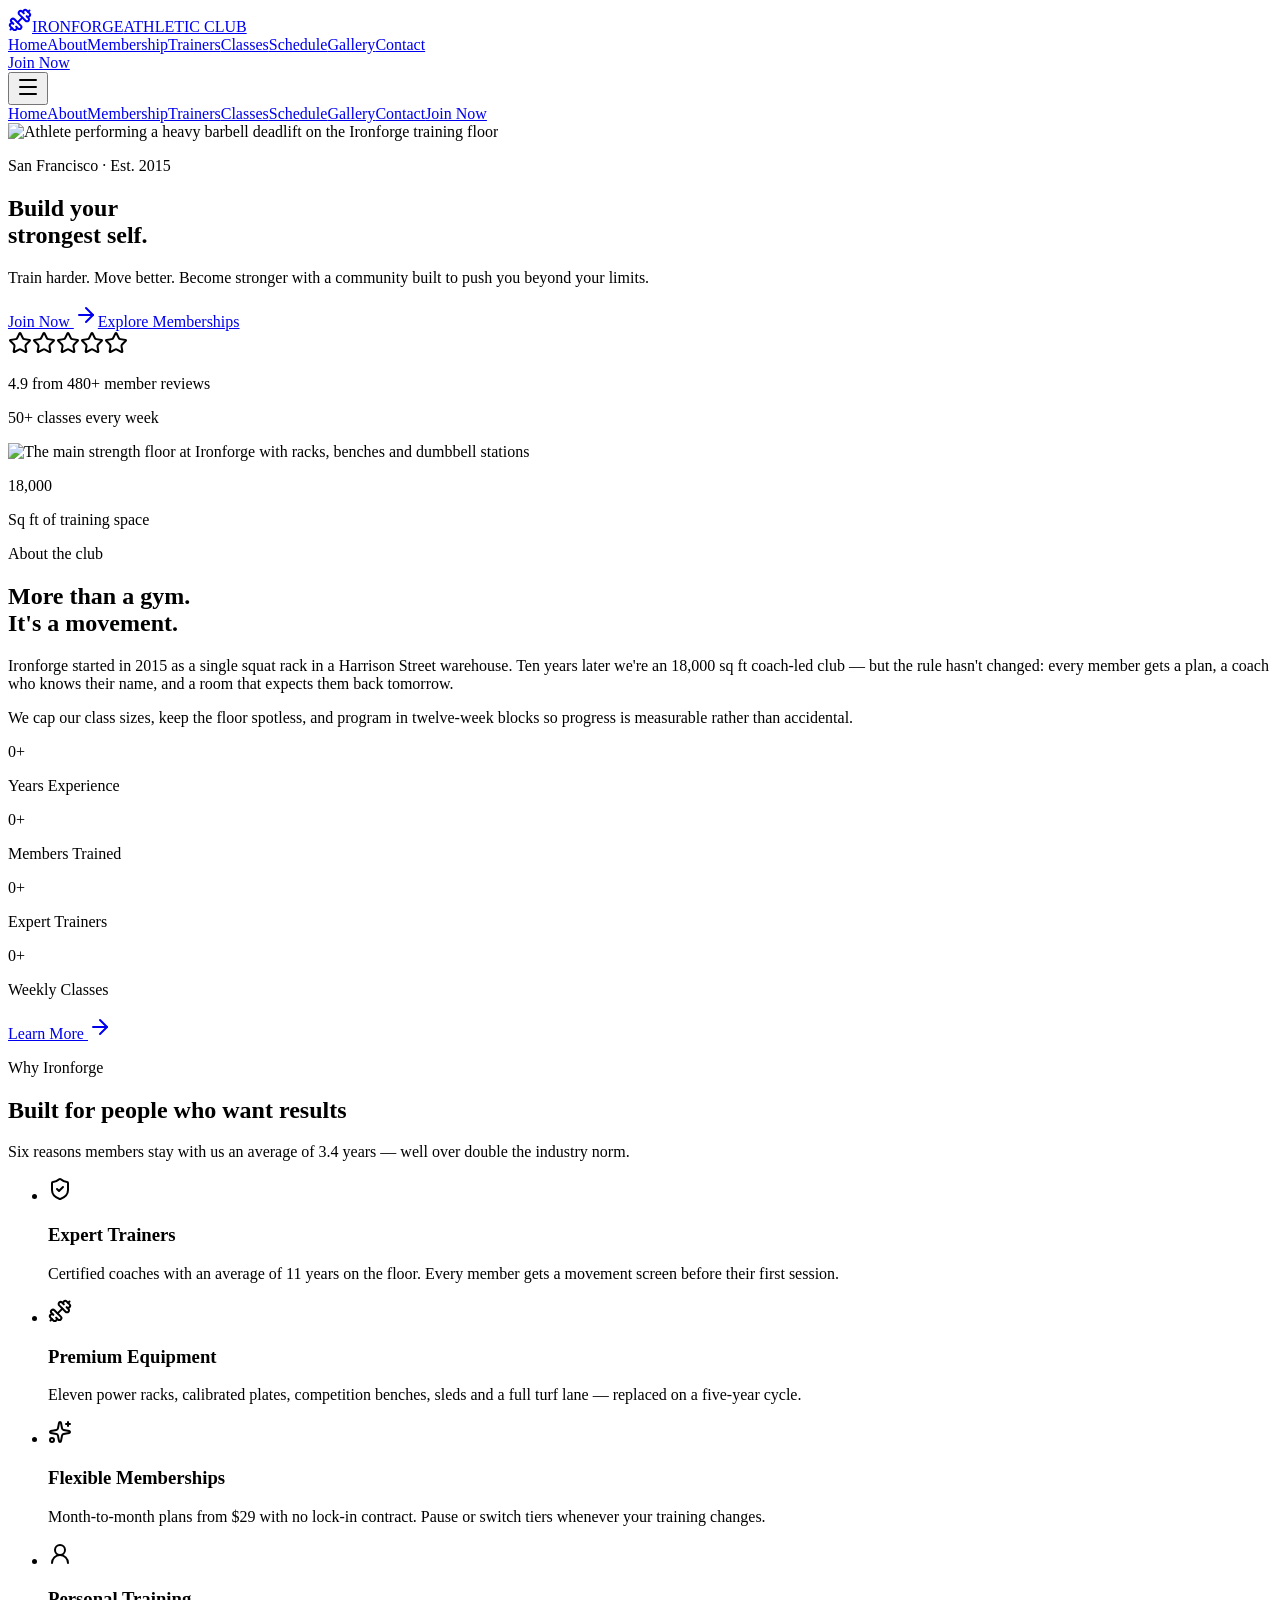
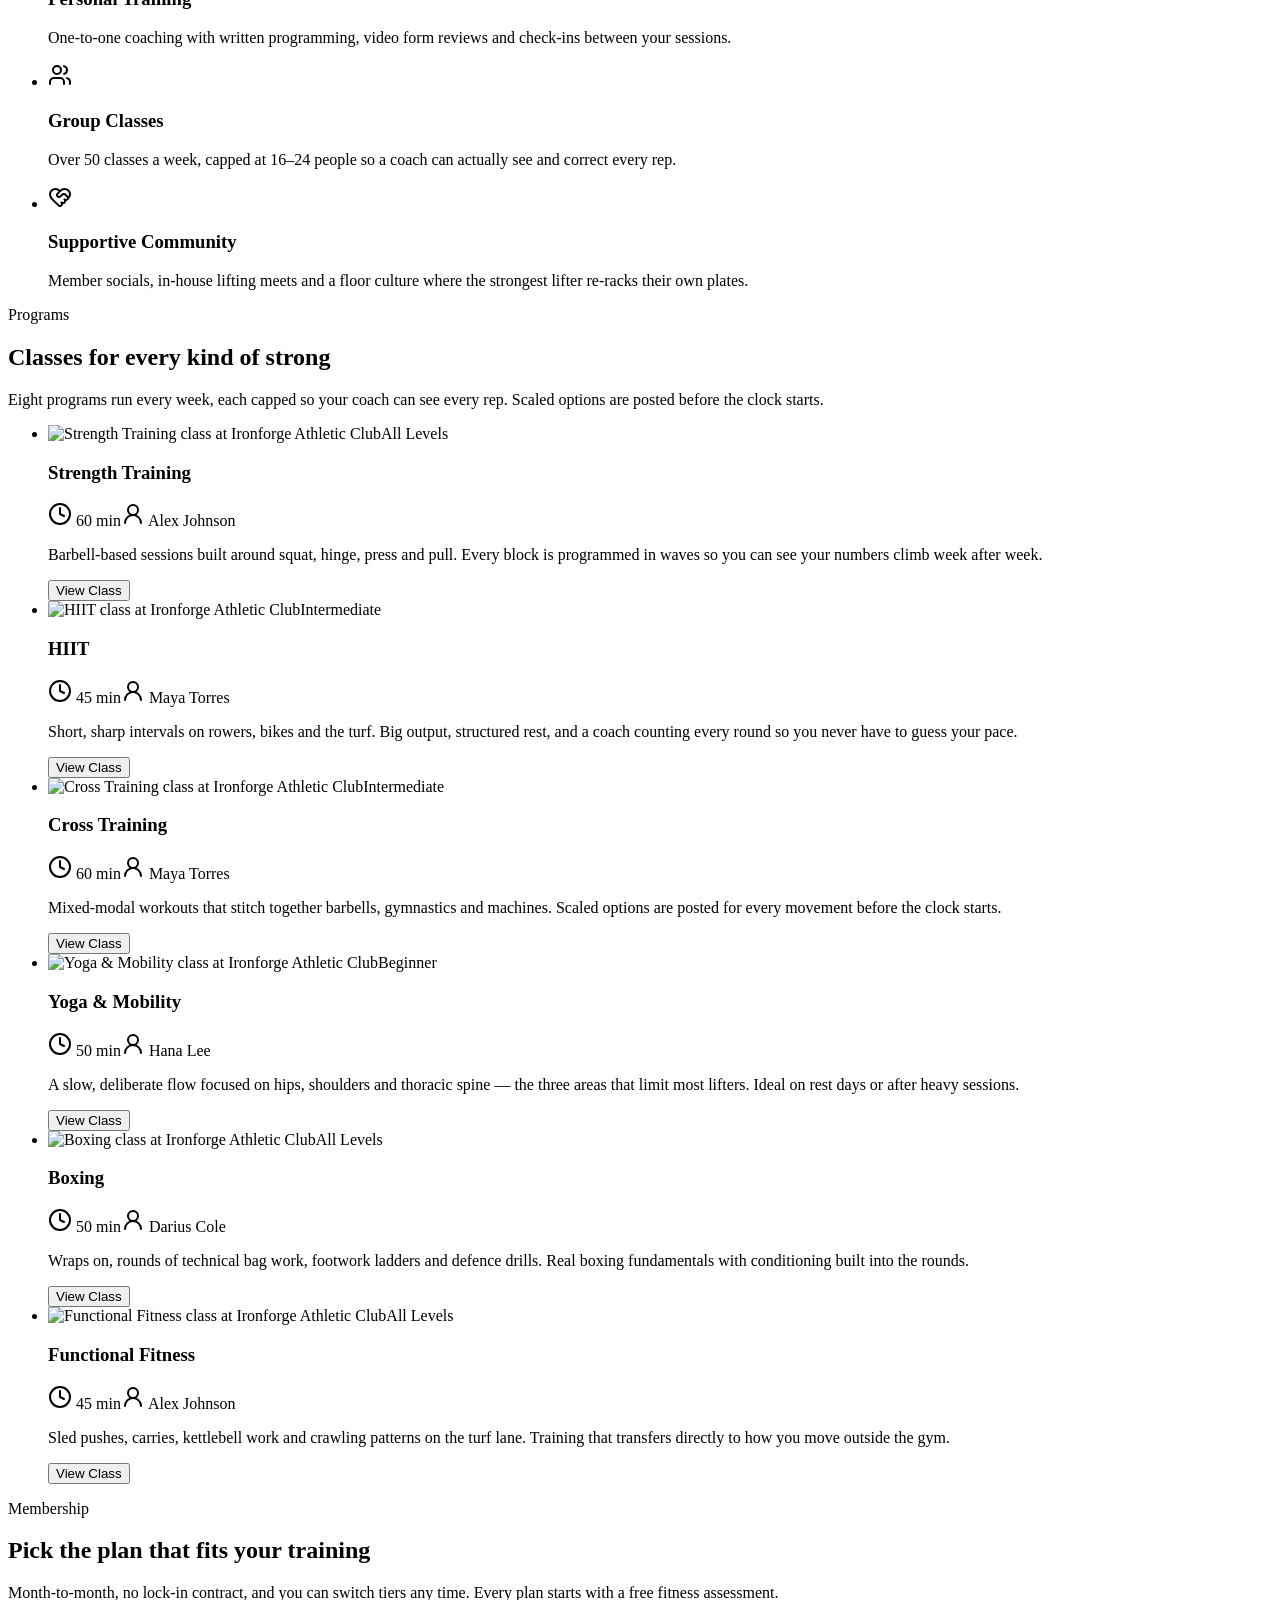
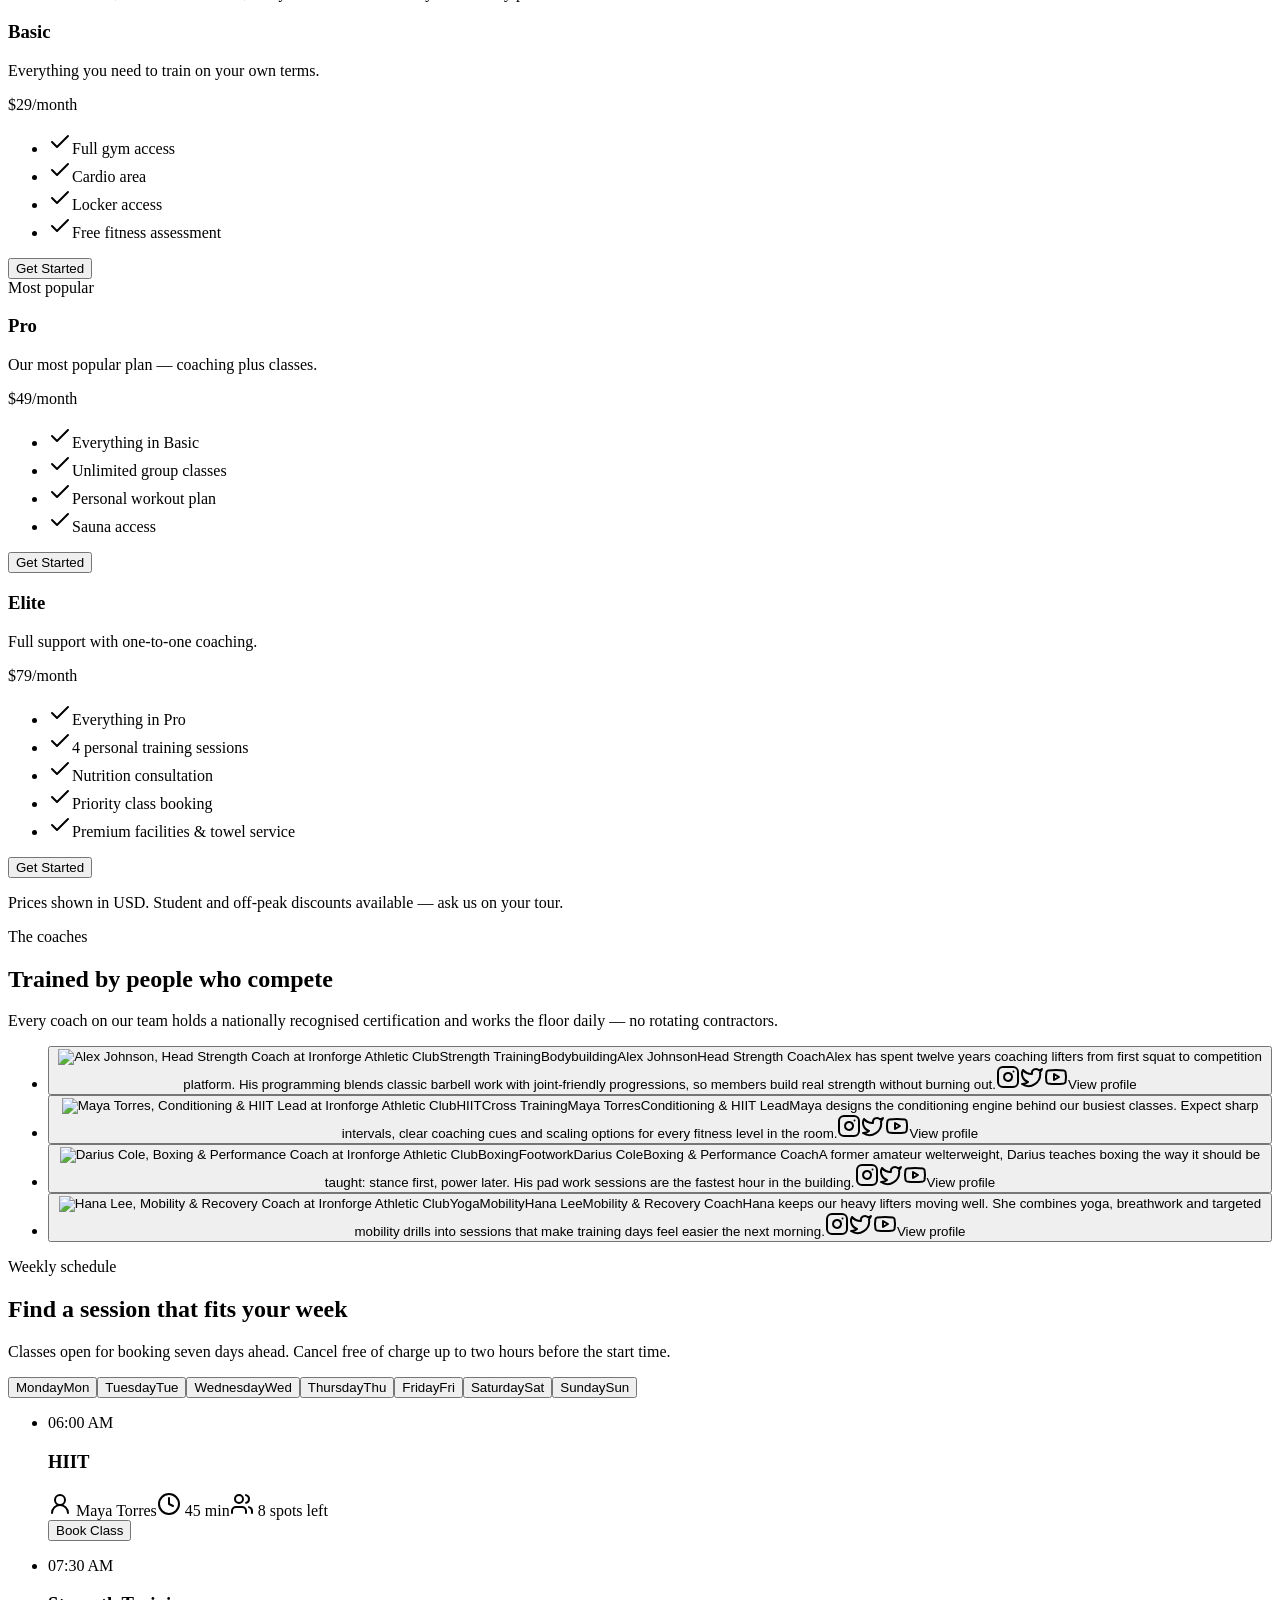
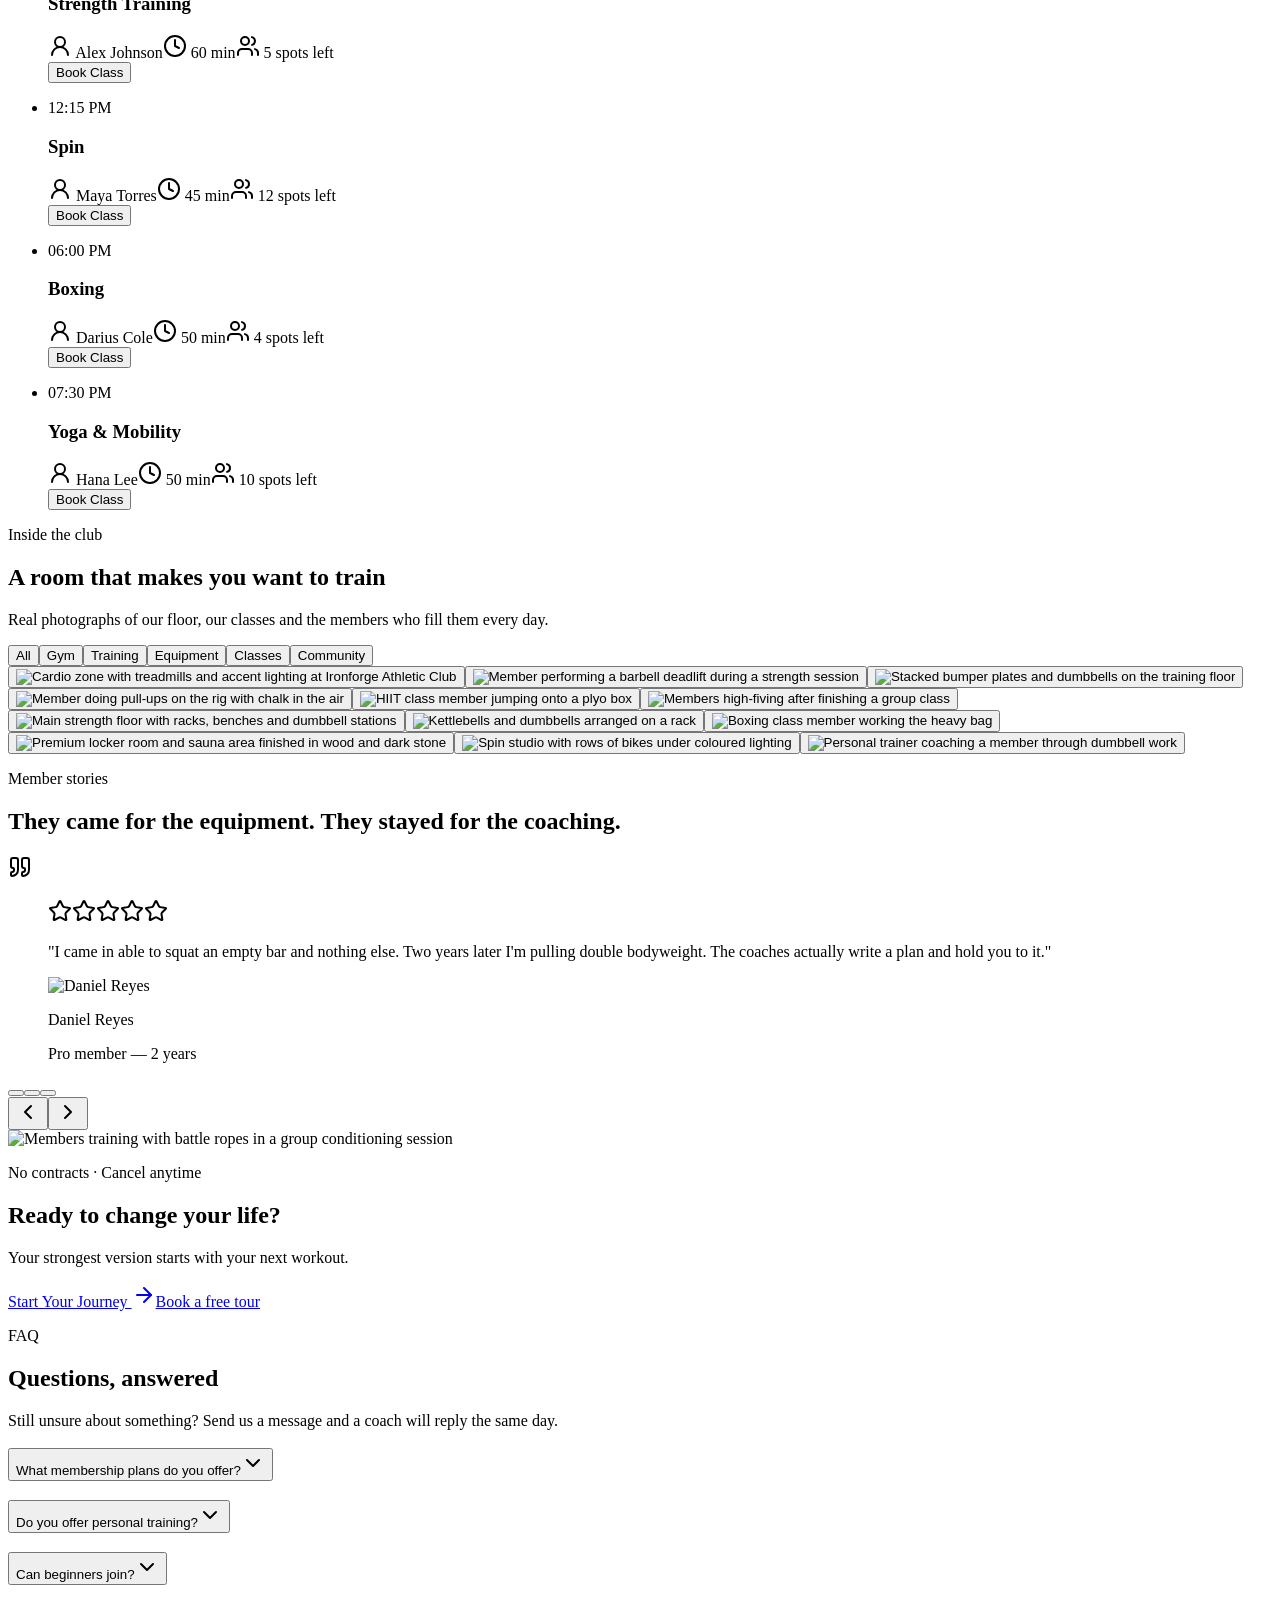
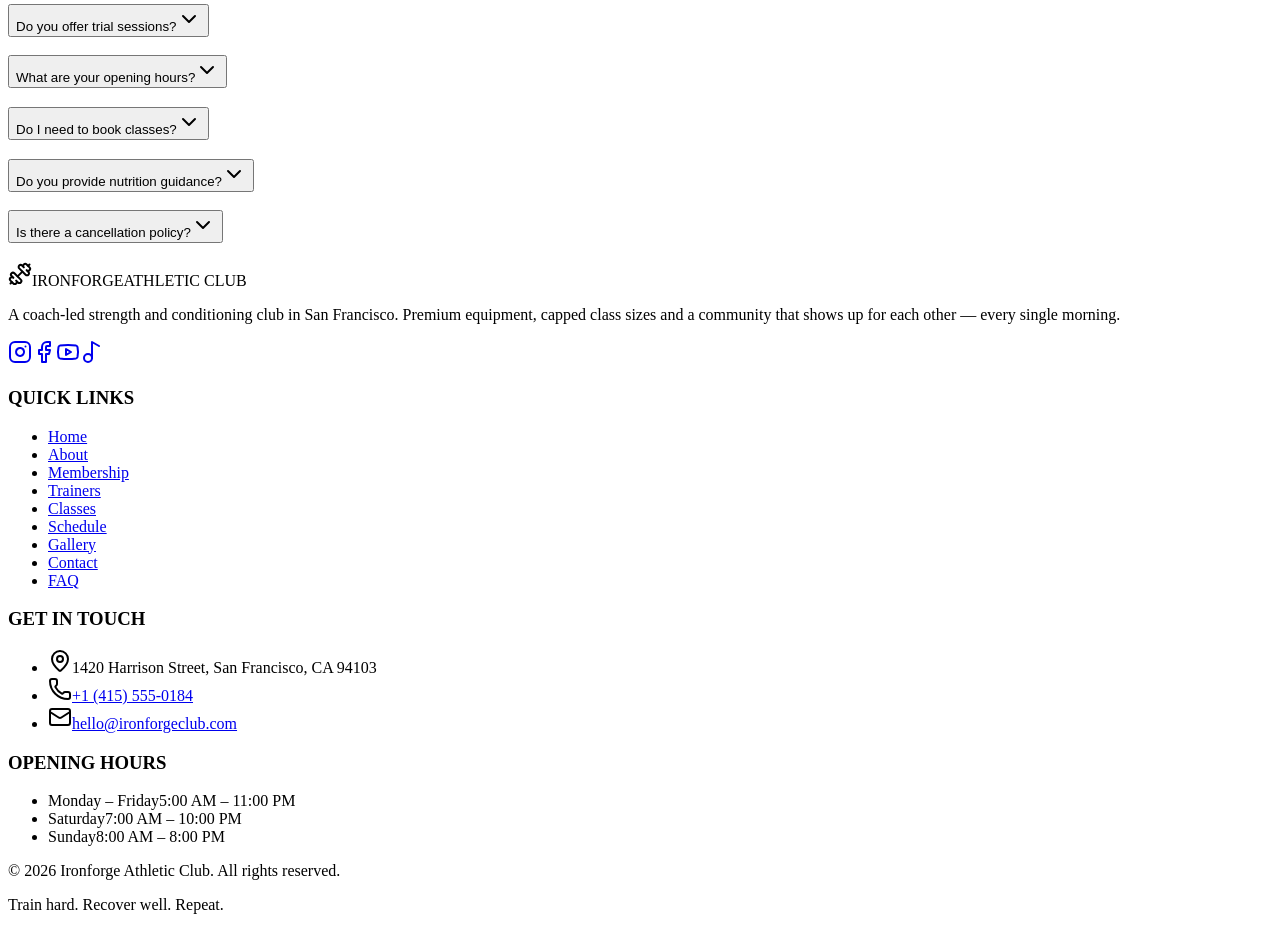
==== commit 85151658: "Restore full Ironforge website after deployment fix" ====
--- a/index.html
+++ b/index.html
@@ -1 +1 @@
-<!doctype html><html lang="en"><head><meta charset="utf-8"><meta name="viewport" content="width=device-width,initial-scale=1"><link rel="stylesheet" href="/ironforge/assets/styles-CInjSjIY.css"><link rel="preload" as="image" href="/ironforge/assets/hero-gym-0LAiX3wA.jpg"><link rel="icon" href="/ironforge/favicon.ico"><title>Ironforge Athletic Club — Strength &amp; Conditioning Gym in San Francisco</title><meta name="description" content="Coach-led strength, HIIT, boxing and mobility training in San Francisco."></head><body><div class="flex min-h-screen flex-col overflow-x-hidden"><header class="fixed inset-x-0 top-0 z-50 transition-all duration-300 border-b border-transparent bg-gradient-to-b from-background/80 to-transparent"><div class="shell grid grid-cols-[minmax(0,1fr)_auto] items-center gap-4 transition-all duration-300 lg:flex lg:justify-between py-4"><a aria-label="Ironforge Athletic Club home" class="flex min-w-0 items-center gap-2.5" href="/ironforge/"><span class="grid size-9 shrink-0 place-items-center rounded-md bg-primary text-primary-foreground"><span style="font-size:20px">⚒</span></span><span class="min-w-0"><span class="block truncate font-display text-xl leading-none tracking-wide">IRONFORGE</span><span class="block text-[0.6rem] font-semibold tracking-[0.28em] text-muted-foreground">ATHLETIC CLUB</span></span></a><nav class="hidden items-center gap-1 lg:flex" aria-label="Main"><a href="/ironforge/">Home</a><a href="/ironforge/about">About</a><a href="/ironforge/membership">Membership</a><a href="/ironforge/trainers">Trainers</a><a href="/ironforge/classes">Classes</a><a href="/ironforge/schedule">Schedule</a><a href="/ironforge/gallery">Gallery</a><a href="/ironforge/contact">Contact</a></nav><a href="/ironforge/membership" class="inline-flex items-center justify-center bg-primary text-primary-foreground font-bold uppercase tracking-[0.14em] rounded-md h-9 px-4">Join Now</a></div></header><main class="flex-1"><section class="relative isolate flex min-h-[92svh] items-end overflow-hidden pt-28 pb-14 md:items-center md:pb-20"><img src="/ironforge/assets/hero-gym-0LAiX3wA.jpg" alt="Athlete performing a heavy barbell deadlift on the Ironforge training floor" width="1920" height="1088" class="absolute inset-0 -z-20 size-full object-cover object-[68%_center]"><div class="absolute inset-0 -z-10 bg-gradient-to-r from-background via-background/85 to-background/25"></div><div class="absolute inset-x-0 bottom-0 -z-10 h-40 bg-gradient-to-t from-background to-transparent"></div><div class="shell"><div class="max-w-3xl"><p class="eyebrow"><span class="h-px w-10 bg-primary"></span>San Francisco · Est. 2015</p><h1 class="display-xl mt-6 text-foreground">Build your<br><span class="text-gradient-primary">strongest</span> self.</h1><p class="mt-6 max-w-xl text-base leading-relaxed text-muted-foreground md:text-lg">Train harder. Move better. Become stronger with a community built to push you beyond your limits.</p><div class="mt-9 flex flex-col gap-3 sm:flex-row"><a href="/ironforge/membership" class="inline-flex items-center justify-center bg-primary text-primary-foreground font-bold uppercase tracking-[0.14em] rounded-md h-13 px-8 text-base">Join Now →</a><a href="/ironforge/membership" class="inline-flex items-center justify-center border border-border text-foreground font-bold uppercase tracking-[0.14em] rounded-md h-13 px-8 text-base">Explore Memberships</a></div><div class="mt-10 flex flex-wrap items-center gap-8"><strong>4.9/5</strong><span class="text-muted-foreground">Rated by 500+ members</span><strong>6,000+</strong><span class="text-muted-foreground">Members trained</span></div></div></div></section></main></div></body></html>+<!DOCTYPE html><html lang="en"><head><meta charSet="utf-8"/><meta name="viewport" content="width=device-width, initial-scale=1"/><link rel="preload" as="image" href="/ironforge/assets/hero-gym-0LAiX3wA.jpg"/><link rel="stylesheet" href="/ironforge/assets/styles-CInjSjIY.css" data-precedence="default"/><link rel="stylesheet" href="https://fonts.googleapis.com/css2?family=Bebas+Neue&amp;family=Barlow:ital,wght@0,300;0,400;0,500;0,600;0,700;0,800;1,400&amp;display=swap" data-precedence="default"/><title>Ironforge Athletic Club — Strength &amp; Conditioning Gym in San Francisco</title><meta name="author" content="Ironforge Athletic Club"/><meta property="og:type" content="website"/><meta name="twitter:card" content="summary_large_image"/><meta name="theme-color" content="#111214"/><meta name="description" content="Coach-led strength, HIIT, boxing and mobility training in San Francisco. Premium equipment, capped class sizes, memberships from $29/month with no contract."/><meta property="og:title" content="Ironforge Athletic Club — Strength &amp; Conditioning Gym in San Francisco"/><meta property="og:description" content="Coach-led strength, HIIT, boxing and mobility training in San Francisco. Premium equipment, capped class sizes, memberships from $29/month with no contract."/><link rel="modulepreload" href="/ironforge/assets/index-A7ONjKlb.js"/><link rel="modulepreload" href="/ironforge/assets/routes-SOLr0k-r.js"/><link rel="modulepreload" href="/ironforge/assets/CtaSection-DRDr2d6M.js"/><link rel="modulepreload" href="/ironforge/assets/TrainersSection-CErATa5Z.js"/><link rel="modulepreload" href="/ironforge/assets/ScheduleSection-DWRbeT7L.js"/><link rel="modulepreload" href="/ironforge/assets/Testimonials-DyZn_aPD.js"/><link rel="modulepreload" href="/ironforge/assets/FaqSection-B2Wm2hY5.js"/><link rel="modulepreload" href="/ironforge/assets/ClassesSection-MVbEpbNu.js"/><link rel="modulepreload" href="/ironforge/assets/WhyUs-D3B7Muy8.js"/><link rel="modulepreload" href="/ironforge/assets/GallerySection-DK9zoU5B.js"/><link rel="icon" href="/ironforge/favicon.ico" type="image/x-icon"/><link rel="preconnect" href="https://fonts.googleapis.com"/><link rel="preconnect" href="https://fonts.gstatic.com" crossorigin="anonymous"/></head><body><div class="flex min-h-screen flex-col overflow-x-hidden"><header class="fixed inset-x-0 top-0 z-50 transition-all duration-300 border-b border-transparent bg-gradient-to-b from-background/80 to-transparent"><div class="shell grid grid-cols-[minmax(0,1fr)_auto] items-center gap-4 transition-all duration-300 lg:flex lg:justify-between py-4"><a aria-label="Ironforge Athletic Club home" class="flex min-w-0 items-center gap-2.5 active" href="/ironforge/" data-status="active" aria-current="page"><span class="grid size-9 shrink-0 place-items-center rounded-md bg-primary text-primary-foreground"><svg xmlns="http://www.w3.org/2000/svg" width="24" height="24" viewBox="0 0 24 24" fill="none" stroke="currentColor" stroke-width="2" stroke-linecap="round" stroke-linejoin="round" class="lucide lucide-dumbbell size-5" aria-hidden="true"><path d="M17.596 12.768a2 2 0 1 0 2.829-2.829l-1.768-1.767a2 2 0 0 0 2.828-2.829l-2.828-2.828a2 2 0 0 0-2.829 2.828l-1.767-1.768a2 2 0 1 0-2.829 2.829z"></path><path d="m2.5 21.5 1.4-1.4"></path><path d="m20.1 3.9 1.4-1.4"></path><path d="M5.343 21.485a2 2 0 1 0 2.829-2.828l1.767 1.768a2 2 0 1 0 2.829-2.829l-6.364-6.364a2 2 0 1 0-2.829 2.829l1.768 1.767a2 2 0 0 0-2.828 2.829z"></path><path d="m9.6 14.4 4.8-4.8"></path></svg></span><span class="min-w-0"><span class="block truncate font-display text-xl leading-none tracking-wide">IRONFORGE</span><span class="block text-[0.6rem] font-semibold tracking-[0.28em] text-muted-foreground">ATHLETIC CLUB</span></span></a><nav class="hidden items-center gap-1 lg:flex" aria-label="Main"><a class="rounded-md px-3 py-2 text-[0.78rem] font-semibold uppercase tracking-[0.14em] text-muted-foreground transition-colors hover:text-foreground data-[status=active]:text-primary active" href="/ironforge/" data-status="active" aria-current="page">Home</a><a href="/ironforge/about" class="rounded-md px-3 py-2 text-[0.78rem] font-semibold uppercase tracking-[0.14em] text-muted-foreground transition-colors hover:text-foreground data-[status=active]:text-primary">About</a><a href="/ironforge/membership" class="rounded-md px-3 py-2 text-[0.78rem] font-semibold uppercase tracking-[0.14em] text-muted-foreground transition-colors hover:text-foreground data-[status=active]:text-primary">Membership</a><a href="/ironforge/trainers" class="rounded-md px-3 py-2 text-[0.78rem] font-semibold uppercase tracking-[0.14em] text-muted-foreground transition-colors hover:text-foreground data-[status=active]:text-primary">Trainers</a><a href="/ironforge/classes" class="rounded-md px-3 py-2 text-[0.78rem] font-semibold uppercase tracking-[0.14em] text-muted-foreground transition-colors hover:text-foreground data-[status=active]:text-primary">Classes</a><a href="/ironforge/schedule" class="rounded-md px-3 py-2 text-[0.78rem] font-semibold uppercase tracking-[0.14em] text-muted-foreground transition-colors hover:text-foreground data-[status=active]:text-primary">Schedule</a><a href="/ironforge/gallery" class="rounded-md px-3 py-2 text-[0.78rem] font-semibold uppercase tracking-[0.14em] text-muted-foreground transition-colors hover:text-foreground data-[status=active]:text-primary">Gallery</a><a href="/ironforge/contact" class="rounded-md px-3 py-2 text-[0.78rem] font-semibold uppercase tracking-[0.14em] text-muted-foreground transition-colors hover:text-foreground data-[status=active]:text-primary">Contact</a></nav><div class="hidden lg:block"><a href="/ironforge/membership" class="inline-flex items-center justify-center gap-2 whitespace-nowrap rounded-md text-sm cursor-pointer transition-all duration-300 focus-visible:outline-none focus-visible:ring-2 focus-visible:ring-ring disabled:pointer-events-none disabled:opacity-50 disabled:cursor-not-allowed [&amp;_svg]:pointer-events-none [&amp;_svg]:size-4 [&amp;_svg]:shrink-0 bg-primary text-primary-foreground font-bold uppercase tracking-[0.14em] shadow-glow hover:bg-primary-dim hover:-translate-y-0.5 h-9 px-4 py-2">Join Now</a></div><button type="button" aria-expanded="false" aria-controls="mobile-menu" aria-label="Open menu" class="grid size-11 shrink-0 place-items-center rounded-md border border-border text-foreground transition-colors hover:border-primary hover:text-primary lg:hidden"><svg xmlns="http://www.w3.org/2000/svg" width="24" height="24" viewBox="0 0 24 24" fill="none" stroke="currentColor" stroke-width="2" stroke-linecap="round" stroke-linejoin="round" class="lucide lucide-menu size-5" aria-hidden="true"><path d="M4 5h16"></path><path d="M4 12h16"></path><path d="M4 19h16"></path></svg></button></div><div id="mobile-menu" class="overflow-hidden border-t border-border bg-background transition-[max-height,opacity] duration-300 lg:hidden pointer-events-none max-h-0 opacity-0"><nav class="shell flex flex-col gap-1 py-4" aria-label="Mobile"><a class="rounded-md px-3 py-3 font-display text-2xl uppercase tracking-wide text-foreground transition-colors data-[status=active]:text-primary active" href="/ironforge/" style="transition-delay:0ms" data-status="active" aria-current="page">Home</a><a href="/ironforge/about" style="transition-delay:20ms" class="rounded-md px-3 py-3 font-display text-2xl uppercase tracking-wide text-foreground transition-colors data-[status=active]:text-primary">About</a><a href="/ironforge/membership" style="transition-delay:40ms" class="rounded-md px-3 py-3 font-display text-2xl uppercase tracking-wide text-foreground transition-colors data-[status=active]:text-primary">Membership</a><a href="/ironforge/trainers" style="transition-delay:60ms" class="rounded-md px-3 py-3 font-display text-2xl uppercase tracking-wide text-foreground transition-colors data-[status=active]:text-primary">Trainers</a><a href="/ironforge/classes" style="transition-delay:80ms" class="rounded-md px-3 py-3 font-display text-2xl uppercase tracking-wide text-foreground transition-colors data-[status=active]:text-primary">Classes</a><a href="/ironforge/schedule" style="transition-delay:100ms" class="rounded-md px-3 py-3 font-display text-2xl uppercase tracking-wide text-foreground transition-colors data-[status=active]:text-primary">Schedule</a><a href="/ironforge/gallery" style="transition-delay:120ms" class="rounded-md px-3 py-3 font-display text-2xl uppercase tracking-wide text-foreground transition-colors data-[status=active]:text-primary">Gallery</a><a href="/ironforge/contact" style="transition-delay:140ms" class="rounded-md px-3 py-3 font-display text-2xl uppercase tracking-wide text-foreground transition-colors data-[status=active]:text-primary">Contact</a><a href="/ironforge/membership" class="inline-flex items-center justify-center gap-2 whitespace-nowrap cursor-pointer transition-all duration-300 focus-visible:outline-none focus-visible:ring-2 focus-visible:ring-ring disabled:pointer-events-none disabled:opacity-50 disabled:cursor-not-allowed [&amp;_svg]:pointer-events-none [&amp;_svg]:size-4 [&amp;_svg]:shrink-0 bg-primary text-primary-foreground font-bold uppercase tracking-[0.14em] shadow-glow hover:bg-primary-dim hover:-translate-y-0.5 h-13 rounded-md px-8 text-base mt-3 w-full">Join Now</a></nav></div></header><main class="flex-1"><!--$--><section class="relative isolate flex min-h-[92svh] items-end overflow-hidden pt-28 pb-14 md:items-center md:pb-20"><img src="/ironforge/assets/hero-gym-0LAiX3wA.jpg" alt="Athlete performing a heavy barbell deadlift on the Ironforge training floor" width="1920" height="1088" class="absolute inset-0 -z-20 size-full object-cover object-[68%_center]"/><div class="absolute inset-0 -z-10 bg-gradient-to-r from-background via-background/85 to-background/25" aria-hidden="true"></div><div class="absolute inset-x-0 bottom-0 -z-10 h-40 bg-gradient-to-t from-background to-transparent" aria-hidden="true"></div><div class="shell"><div class="max-w-3xl"><p class="eyebrow animate-fade-up"><span class="h-px w-10 bg-primary" aria-hidden="true"></span>San Francisco · Est. 2015</p><h1 class="display-xl mt-6 text-foreground animate-fade-up" style="animation-delay:90ms">Build your<br/><span class="text-gradient-primary">strongest</span> self.</h1><p class="mt-6 max-w-xl text-base leading-relaxed text-muted-foreground animate-fade-up md:text-lg" style="animation-delay:180ms">Train harder. Move better. Become stronger with a community built to push you beyond your limits.</p><div class="mt-9 flex flex-col gap-3 sm:flex-row animate-fade-up" style="animation-delay:260ms"><a href="/ironforge/membership" class="inline-flex items-center justify-center gap-2 whitespace-nowrap cursor-pointer transition-all duration-300 focus-visible:outline-none focus-visible:ring-2 focus-visible:ring-ring disabled:pointer-events-none disabled:opacity-50 disabled:cursor-not-allowed [&amp;_svg]:pointer-events-none [&amp;_svg]:size-4 [&amp;_svg]:shrink-0 bg-primary text-primary-foreground font-bold uppercase tracking-[0.14em] shadow-glow hover:bg-primary-dim hover:-translate-y-0.5 h-13 rounded-md px-8 text-base w-full sm:w-auto">Join Now <svg xmlns="http://www.w3.org/2000/svg" width="24" height="24" viewBox="0 0 24 24" fill="none" stroke="currentColor" stroke-width="2" stroke-linecap="round" stroke-linejoin="round" class="lucide lucide-arrow-right size-4" aria-hidden="true"><path d="M5 12h14"></path><path d="m12 5 7 7-7 7"></path></svg></a><a href="/ironforge/membership" class="inline-flex items-center justify-center gap-2 whitespace-nowrap cursor-pointer transition-all duration-300 focus-visible:outline-none focus-visible:ring-2 focus-visible:ring-ring disabled:pointer-events-none disabled:opacity-50 disabled:cursor-not-allowed [&amp;_svg]:pointer-events-none [&amp;_svg]:size-4 [&amp;_svg]:shrink-0 border border-border bg-background/30 text-foreground font-bold uppercase tracking-[0.14em] backdrop-blur-sm hover:border-primary hover:text-primary hover:-translate-y-0.5 h-13 rounded-md px-8 text-base w-full sm:w-auto">Explore Memberships</a></div><div class="mt-10 flex flex-wrap items-center gap-x-8 gap-y-4 animate-fade-up" style="animation-delay:340ms"><div class="flex items-center gap-2"><div class="flex" aria-hidden="true"><svg xmlns="http://www.w3.org/2000/svg" width="24" height="24" viewBox="0 0 24 24" fill="none" stroke="currentColor" stroke-width="2" stroke-linecap="round" stroke-linejoin="round" class="lucide lucide-star size-4 fill-primary text-primary" aria-hidden="true"><path d="M11.525 2.295a.53.53 0 0 1 .95 0l2.31 4.679a2.123 2.123 0 0 0 1.595 1.16l5.166.756a.53.53 0 0 1 .294.904l-3.736 3.638a2.123 2.123 0 0 0-.611 1.878l.882 5.14a.53.53 0 0 1-.771.56l-4.618-2.428a2.122 2.122 0 0 0-1.973 0L6.396 21.01a.53.53 0 0 1-.77-.56l.881-5.139a2.122 2.122 0 0 0-.611-1.879L2.16 9.795a.53.53 0 0 1 .294-.906l5.165-.755a2.122 2.122 0 0 0 1.597-1.16z"></path></svg><svg xmlns="http://www.w3.org/2000/svg" width="24" height="24" viewBox="0 0 24 24" fill="none" stroke="currentColor" stroke-width="2" stroke-linecap="round" stroke-linejoin="round" class="lucide lucide-star size-4 fill-primary text-primary" aria-hidden="true"><path d="M11.525 2.295a.53.53 0 0 1 .95 0l2.31 4.679a2.123 2.123 0 0 0 1.595 1.16l5.166.756a.53.53 0 0 1 .294.904l-3.736 3.638a2.123 2.123 0 0 0-.611 1.878l.882 5.14a.53.53 0 0 1-.771.56l-4.618-2.428a2.122 2.122 0 0 0-1.973 0L6.396 21.01a.53.53 0 0 1-.77-.56l.881-5.139a2.122 2.122 0 0 0-.611-1.879L2.16 9.795a.53.53 0 0 1 .294-.906l5.165-.755a2.122 2.122 0 0 0 1.597-1.16z"></path></svg><svg xmlns="http://www.w3.org/2000/svg" width="24" height="24" viewBox="0 0 24 24" fill="none" stroke="currentColor" stroke-width="2" stroke-linecap="round" stroke-linejoin="round" class="lucide lucide-star size-4 fill-primary text-primary" aria-hidden="true"><path d="M11.525 2.295a.53.53 0 0 1 .95 0l2.31 4.679a2.123 2.123 0 0 0 1.595 1.16l5.166.756a.53.53 0 0 1 .294.904l-3.736 3.638a2.123 2.123 0 0 0-.611 1.878l.882 5.14a.53.53 0 0 1-.771.56l-4.618-2.428a2.122 2.122 0 0 0-1.973 0L6.396 21.01a.53.53 0 0 1-.77-.56l.881-5.139a2.122 2.122 0 0 0-.611-1.879L2.16 9.795a.53.53 0 0 1 .294-.906l5.165-.755a2.122 2.122 0 0 0 1.597-1.16z"></path></svg><svg xmlns="http://www.w3.org/2000/svg" width="24" height="24" viewBox="0 0 24 24" fill="none" stroke="currentColor" stroke-width="2" stroke-linecap="round" stroke-linejoin="round" class="lucide lucide-star size-4 fill-primary text-primary" aria-hidden="true"><path d="M11.525 2.295a.53.53 0 0 1 .95 0l2.31 4.679a2.123 2.123 0 0 0 1.595 1.16l5.166.756a.53.53 0 0 1 .294.904l-3.736 3.638a2.123 2.123 0 0 0-.611 1.878l.882 5.14a.53.53 0 0 1-.771.56l-4.618-2.428a2.122 2.122 0 0 0-1.973 0L6.396 21.01a.53.53 0 0 1-.77-.56l.881-5.139a2.122 2.122 0 0 0-.611-1.879L2.16 9.795a.53.53 0 0 1 .294-.906l5.165-.755a2.122 2.122 0 0 0 1.597-1.16z"></path></svg><svg xmlns="http://www.w3.org/2000/svg" width="24" height="24" viewBox="0 0 24 24" fill="none" stroke="currentColor" stroke-width="2" stroke-linecap="round" stroke-linejoin="round" class="lucide lucide-star size-4 fill-primary text-primary" aria-hidden="true"><path d="M11.525 2.295a.53.53 0 0 1 .95 0l2.31 4.679a2.123 2.123 0 0 0 1.595 1.16l5.166.756a.53.53 0 0 1 .294.904l-3.736 3.638a2.123 2.123 0 0 0-.611 1.878l.882 5.14a.53.53 0 0 1-.771.56l-4.618-2.428a2.122 2.122 0 0 0-1.973 0L6.396 21.01a.53.53 0 0 1-.77-.56l.881-5.139a2.122 2.122 0 0 0-.611-1.879L2.16 9.795a.53.53 0 0 1 .294-.906l5.165-.755a2.122 2.122 0 0 0 1.597-1.16z"></path></svg></div><p class="text-sm text-muted-foreground"><span class="font-semibold text-foreground">4.9</span> from 480+ member reviews</p></div><p class="text-sm text-muted-foreground"><span class="font-semibold text-foreground">50+</span> classes every week</p></div></div></div></section><section class="section"><div class="shell grid items-center gap-12 lg:grid-cols-2 lg:gap-16"><div class="reveal relative" style="transition-delay:0ms"><div class="overflow-hidden rounded-2xl border border-border"><img src="/ironforge/assets/about-gym-D7Zh5leI.jpg" alt="The main strength floor at Ironforge with racks, benches and dumbbell stations" width="1200" height="1408" loading="lazy" class="h-[26rem] w-full object-cover transition-transform duration-700 hover:scale-[1.04] md:h-[34rem]"/></div><div class="panel absolute -bottom-6 left-6 hidden px-6 py-5 shadow-elevated sm:block"><p class="font-display text-3xl text-primary">18,000</p><p class="text-xs font-semibold uppercase tracking-[0.16em] text-muted-foreground">Sq ft of training space</p></div></div><div><div class="reveal" style="transition-delay:0ms"><p class="eyebrow"><span class="h-px w-8 bg-primary" aria-hidden="true"></span>About the club</p><h2 class="display-lg mt-4 text-foreground">More than a gym.<br/>It&#x27;s a <span class="text-gradient-primary">movement.</span></h2></div><div class="reveal" style="transition-delay:80ms"><p class="mt-5 text-base leading-relaxed text-muted-foreground">Ironforge started in 2015 as a single squat rack in a Harrison Street warehouse. Ten years later we&#x27;re an 18,000 sq ft coach-led club — but the rule hasn&#x27;t changed: every member gets a plan, a coach who knows their name, and a room that expects them back tomorrow.</p><p class="mt-4 text-base leading-relaxed text-muted-foreground">We cap our class sizes, keep the floor spotless, and program in twelve-week blocks so progress is measurable rather than accidental.</p></div><div class="reveal" style="transition-delay:140ms"><div class="grid grid-cols-2 gap-8 sm:grid-cols-4 mt-10 border-t border-border pt-8"><div><p class="font-display text-4xl text-primary md:text-5xl">0<!-- -->+</p><p class="mt-1 text-xs font-semibold uppercase tracking-[0.16em] text-muted-foreground">Years Experience</p></div><div><p class="font-display text-4xl text-primary md:text-5xl">0<!-- -->+</p><p class="mt-1 text-xs font-semibold uppercase tracking-[0.16em] text-muted-foreground">Members Trained</p></div><div><p class="font-display text-4xl text-primary md:text-5xl">0<!-- -->+</p><p class="mt-1 text-xs font-semibold uppercase tracking-[0.16em] text-muted-foreground">Expert Trainers</p></div><div><p class="font-display text-4xl text-primary md:text-5xl">0<!-- -->+</p><p class="mt-1 text-xs font-semibold uppercase tracking-[0.16em] text-muted-foreground">Weekly Classes</p></div></div></div><div class="reveal" style="transition-delay:200ms"><a href="/ironforge/about" class="inline-flex items-center justify-center gap-2 whitespace-nowrap cursor-pointer transition-all duration-300 focus-visible:outline-none focus-visible:ring-2 focus-visible:ring-ring disabled:pointer-events-none disabled:opacity-50 disabled:cursor-not-allowed [&amp;_svg]:pointer-events-none [&amp;_svg]:size-4 [&amp;_svg]:shrink-0 bg-primary text-primary-foreground font-bold uppercase tracking-[0.14em] shadow-glow hover:bg-primary-dim hover:-translate-y-0.5 h-13 rounded-md px-8 text-base mt-9">Learn More <svg xmlns="http://www.w3.org/2000/svg" width="24" height="24" viewBox="0 0 24 24" fill="none" stroke="currentColor" stroke-width="2" stroke-linecap="round" stroke-linejoin="round" class="lucide lucide-arrow-right size-4" aria-hidden="true"><path d="M5 12h14"></path><path d="m12 5 7 7-7 7"></path></svg></a></div></div></div></section><section class="section bg-surface/30"><div class="shell"><div class="reveal max-w-2xl mx-auto text-center" style="transition-delay:0ms"><p class="eyebrow justify-center"><span class="h-px w-8 bg-primary" aria-hidden="true"></span>Why Ironforge</p><h2 class="display-lg mt-4 text-foreground">Built for people who want results</h2><p class="mt-4 text-base leading-relaxed text-muted-foreground">Six reasons members stay with us an average of 3.4 years — well over double the industry norm.</p></div><ul class="mt-14 grid gap-5 sm:grid-cols-2 lg:grid-cols-3"><li class="reveal" style="transition-delay:0ms"><article class="panel hover-lift group h-full p-7"><span class="grid size-12 place-items-center rounded-lg bg-primary/12 text-primary transition-colors group-hover:bg-primary group-hover:text-primary-foreground"><svg xmlns="http://www.w3.org/2000/svg" width="24" height="24" viewBox="0 0 24 24" fill="none" stroke="currentColor" stroke-width="2" stroke-linecap="round" stroke-linejoin="round" class="lucide lucide-shield-check size-6" aria-hidden="true"><path d="M20 13c0 5-3.5 7.5-7.66 8.95a1 1 0 0 1-.67-.01C7.5 20.5 4 18 4 13V6a1 1 0 0 1 1-1c2 0 4.5-1.2 6.24-2.72a1.17 1.17 0 0 1 1.52 0C14.51 3.81 17 5 19 5a1 1 0 0 1 1 1z"></path><path d="m9 12 2 2 4-4"></path></svg></span><h3 class="mt-6 text-2xl text-foreground">Expert Trainers</h3><p class="mt-3 text-sm leading-relaxed text-muted-foreground">Certified coaches with an average of 11 years on the floor. Every member gets a movement screen before their first session.</p></article></li><li class="reveal" style="transition-delay:70ms"><article class="panel hover-lift group h-full p-7"><span class="grid size-12 place-items-center rounded-lg bg-primary/12 text-primary transition-colors group-hover:bg-primary group-hover:text-primary-foreground"><svg xmlns="http://www.w3.org/2000/svg" width="24" height="24" viewBox="0 0 24 24" fill="none" stroke="currentColor" stroke-width="2" stroke-linecap="round" stroke-linejoin="round" class="lucide lucide-dumbbell size-6" aria-hidden="true"><path d="M17.596 12.768a2 2 0 1 0 2.829-2.829l-1.768-1.767a2 2 0 0 0 2.828-2.829l-2.828-2.828a2 2 0 0 0-2.829 2.828l-1.767-1.768a2 2 0 1 0-2.829 2.829z"></path><path d="m2.5 21.5 1.4-1.4"></path><path d="m20.1 3.9 1.4-1.4"></path><path d="M5.343 21.485a2 2 0 1 0 2.829-2.828l1.767 1.768a2 2 0 1 0 2.829-2.829l-6.364-6.364a2 2 0 1 0-2.829 2.829l1.768 1.767a2 2 0 0 0-2.828 2.829z"></path><path d="m9.6 14.4 4.8-4.8"></path></svg></span><h3 class="mt-6 text-2xl text-foreground">Premium Equipment</h3><p class="mt-3 text-sm leading-relaxed text-muted-foreground">Eleven power racks, calibrated plates, competition benches, sleds and a full turf lane — replaced on a five-year cycle.</p></article></li><li class="reveal" style="transition-delay:140ms"><article class="panel hover-lift group h-full p-7"><span class="grid size-12 place-items-center rounded-lg bg-primary/12 text-primary transition-colors group-hover:bg-primary group-hover:text-primary-foreground"><svg xmlns="http://www.w3.org/2000/svg" width="24" height="24" viewBox="0 0 24 24" fill="none" stroke="currentColor" stroke-width="2" stroke-linecap="round" stroke-linejoin="round" class="lucide lucide-sparkles size-6" aria-hidden="true"><path d="M11.017 2.814a1 1 0 0 1 1.966 0l1.051 5.558a2 2 0 0 0 1.594 1.594l5.558 1.051a1 1 0 0 1 0 1.966l-5.558 1.051a2 2 0 0 0-1.594 1.594l-1.051 5.558a1 1 0 0 1-1.966 0l-1.051-5.558a2 2 0 0 0-1.594-1.594l-5.558-1.051a1 1 0 0 1 0-1.966l5.558-1.051a2 2 0 0 0 1.594-1.594z"></path><path d="M20 2v4"></path><path d="M22 4h-4"></path><circle cx="4" cy="20" r="2"></circle></svg></span><h3 class="mt-6 text-2xl text-foreground">Flexible Memberships</h3><p class="mt-3 text-sm leading-relaxed text-muted-foreground">Month-to-month plans from $29 with no lock-in contract. Pause or switch tiers whenever your training changes.</p></article></li><li class="reveal" style="transition-delay:210ms"><article class="panel hover-lift group h-full p-7"><span class="grid size-12 place-items-center rounded-lg bg-primary/12 text-primary transition-colors group-hover:bg-primary group-hover:text-primary-foreground"><svg xmlns="http://www.w3.org/2000/svg" width="24" height="24" viewBox="0 0 24 24" fill="none" stroke="currentColor" stroke-width="2" stroke-linecap="round" stroke-linejoin="round" class="lucide lucide-user-round size-6" aria-hidden="true"><circle cx="12" cy="8" r="5"></circle><path d="M20 21a8 8 0 0 0-16 0"></path></svg></span><h3 class="mt-6 text-2xl text-foreground">Personal Training</h3><p class="mt-3 text-sm leading-relaxed text-muted-foreground">One-to-one coaching with written programming, video form reviews and check-ins between your sessions.</p></article></li><li class="reveal" style="transition-delay:280ms"><article class="panel hover-lift group h-full p-7"><span class="grid size-12 place-items-center rounded-lg bg-primary/12 text-primary transition-colors group-hover:bg-primary group-hover:text-primary-foreground"><svg xmlns="http://www.w3.org/2000/svg" width="24" height="24" viewBox="0 0 24 24" fill="none" stroke="currentColor" stroke-width="2" stroke-linecap="round" stroke-linejoin="round" class="lucide lucide-users size-6" aria-hidden="true"><path d="M16 21v-2a4 4 0 0 0-4-4H6a4 4 0 0 0-4 4v2"></path><path d="M16 3.128a4 4 0 0 1 0 7.744"></path><path d="M22 21v-2a4 4 0 0 0-3-3.87"></path><circle cx="9" cy="7" r="4"></circle></svg></span><h3 class="mt-6 text-2xl text-foreground">Group Classes</h3><p class="mt-3 text-sm leading-relaxed text-muted-foreground">Over 50 classes a week, capped at 16–24 people so a coach can actually see and correct every rep.</p></article></li><li class="reveal" style="transition-delay:350ms"><article class="panel hover-lift group h-full p-7"><span class="grid size-12 place-items-center rounded-lg bg-primary/12 text-primary transition-colors group-hover:bg-primary group-hover:text-primary-foreground"><svg xmlns="http://www.w3.org/2000/svg" width="24" height="24" viewBox="0 0 24 24" fill="none" stroke="currentColor" stroke-width="2" stroke-linecap="round" stroke-linejoin="round" class="lucide lucide-heart-handshake size-6" aria-hidden="true"><path d="M19.414 14.414C21 12.828 22 11.5 22 9.5a5.5 5.5 0 0 0-9.591-3.676.6.6 0 0 1-.818.001A5.5 5.5 0 0 0 2 9.5c0 2.3 1.5 4 3 5.5l5.535 5.362a2 2 0 0 0 2.879.052 2.12 2.12 0 0 0-.004-3 2.124 2.124 0 1 0 3-3 2.124 2.124 0 0 0 3.004 0 2 2 0 0 0 0-2.828l-1.881-1.882a2.41 2.41 0 0 0-3.409 0l-1.71 1.71a2 2 0 0 1-2.828 0 2 2 0 0 1 0-2.828l2.823-2.762"></path></svg></span><h3 class="mt-6 text-2xl text-foreground">Supportive Community</h3><p class="mt-3 text-sm leading-relaxed text-muted-foreground">Member socials, in-house lifting meets and a floor culture where the strongest lifter re-racks their own plates.</p></article></li></ul></div></section><section class="section bg-surface/30"><div class="shell"><div class="reveal max-w-2xl mx-auto text-center" style="transition-delay:0ms"><p class="eyebrow justify-center"><span class="h-px w-8 bg-primary" aria-hidden="true"></span>Programs</p><h2 class="display-lg mt-4 text-foreground">Classes for every kind of strong</h2><p class="mt-4 text-base leading-relaxed text-muted-foreground">Eight programs run every week, each capped so your coach can see every rep. Scaled options are posted before the clock starts.</p></div><ul class="mt-14 grid gap-6 sm:grid-cols-2 lg:grid-cols-3"><li class="reveal" style="transition-delay:0ms"><article class="panel hover-lift group flex h-full flex-col overflow-hidden"><div class="relative overflow-hidden"><img src="/ironforge/assets/class-strength-BdV-wzJq.jpg" alt="Strength Training class at Ironforge Athletic Club" width="900" height="700" loading="lazy" class="h-52 w-full object-cover transition-transform duration-700 group-hover:scale-105"/><span class="absolute left-4 top-4 rounded-full bg-background/85 px-3 py-1 text-[0.62rem] font-bold uppercase tracking-[0.16em] text-primary backdrop-blur-sm">All Levels</span></div><div class="flex flex-1 flex-col p-6"><h3 class="text-2xl text-foreground">Strength Training</h3><div class="mt-3 flex flex-wrap gap-x-5 gap-y-2 text-xs text-muted-foreground"><span class="inline-flex items-center gap-1.5"><svg xmlns="http://www.w3.org/2000/svg" width="24" height="24" viewBox="0 0 24 24" fill="none" stroke="currentColor" stroke-width="2" stroke-linecap="round" stroke-linejoin="round" class="lucide lucide-clock size-3.5 text-primary" aria-hidden="true"><circle cx="12" cy="12" r="10"></circle><path d="M12 6v6l4 2"></path></svg> <!-- -->60 min</span><span class="inline-flex items-center gap-1.5"><svg xmlns="http://www.w3.org/2000/svg" width="24" height="24" viewBox="0 0 24 24" fill="none" stroke="currentColor" stroke-width="2" stroke-linecap="round" stroke-linejoin="round" class="lucide lucide-user-round size-3.5 text-primary" aria-hidden="true"><circle cx="12" cy="8" r="5"></circle><path d="M20 21a8 8 0 0 0-16 0"></path></svg> <!-- -->Alex Johnson</span></div><p class="mt-4 flex-1 text-sm leading-relaxed text-muted-foreground">Barbell-based sessions built around squat, hinge, press and pull. Every block is programmed in waves so you can see your numbers climb week after week.</p><button class="inline-flex items-center justify-center gap-2 whitespace-nowrap text-sm cursor-pointer transition-all duration-300 focus-visible:outline-none focus-visible:ring-2 focus-visible:ring-ring disabled:pointer-events-none disabled:opacity-50 disabled:cursor-not-allowed [&amp;_svg]:pointer-events-none [&amp;_svg]:size-4 [&amp;_svg]:shrink-0 bg-surface-2 text-foreground font-semibold uppercase tracking-[0.12em] border border-border hover:border-primary hover:text-primary h-10 rounded-md px-8 mt-6 w-full">View Class</button></div></article></li><li class="reveal" style="transition-delay:80ms"><article class="panel hover-lift group flex h-full flex-col overflow-hidden"><div class="relative overflow-hidden"><img src="/ironforge/assets/class-hiit-DfiIure7.jpg" alt="HIIT class at Ironforge Athletic Club" width="900" height="700" loading="lazy" class="h-52 w-full object-cover transition-transform duration-700 group-hover:scale-105"/><span class="absolute left-4 top-4 rounded-full bg-background/85 px-3 py-1 text-[0.62rem] font-bold uppercase tracking-[0.16em] text-primary backdrop-blur-sm">Intermediate</span></div><div class="flex flex-1 flex-col p-6"><h3 class="text-2xl text-foreground">HIIT</h3><div class="mt-3 flex flex-wrap gap-x-5 gap-y-2 text-xs text-muted-foreground"><span class="inline-flex items-center gap-1.5"><svg xmlns="http://www.w3.org/2000/svg" width="24" height="24" viewBox="0 0 24 24" fill="none" stroke="currentColor" stroke-width="2" stroke-linecap="round" stroke-linejoin="round" class="lucide lucide-clock size-3.5 text-primary" aria-hidden="true"><circle cx="12" cy="12" r="10"></circle><path d="M12 6v6l4 2"></path></svg> <!-- -->45 min</span><span class="inline-flex items-center gap-1.5"><svg xmlns="http://www.w3.org/2000/svg" width="24" height="24" viewBox="0 0 24 24" fill="none" stroke="currentColor" stroke-width="2" stroke-linecap="round" stroke-linejoin="round" class="lucide lucide-user-round size-3.5 text-primary" aria-hidden="true"><circle cx="12" cy="8" r="5"></circle><path d="M20 21a8 8 0 0 0-16 0"></path></svg> <!-- -->Maya Torres</span></div><p class="mt-4 flex-1 text-sm leading-relaxed text-muted-foreground">Short, sharp intervals on rowers, bikes and the turf. Big output, structured rest, and a coach counting every round so you never have to guess your pace.</p><button class="inline-flex items-center justify-center gap-2 whitespace-nowrap text-sm cursor-pointer transition-all duration-300 focus-visible:outline-none focus-visible:ring-2 focus-visible:ring-ring disabled:pointer-events-none disabled:opacity-50 disabled:cursor-not-allowed [&amp;_svg]:pointer-events-none [&amp;_svg]:size-4 [&amp;_svg]:shrink-0 bg-surface-2 text-foreground font-semibold uppercase tracking-[0.12em] border border-border hover:border-primary hover:text-primary h-10 rounded-md px-8 mt-6 w-full">View Class</button></div></article></li><li class="reveal" style="transition-delay:160ms"><article class="panel hover-lift group flex h-full flex-col overflow-hidden"><div class="relative overflow-hidden"><img src="/ironforge/assets/class-cross-BFBieoKD.jpg" alt="Cross Training class at Ironforge Athletic Club" width="900" height="700" loading="lazy" class="h-52 w-full object-cover transition-transform duration-700 group-hover:scale-105"/><span class="absolute left-4 top-4 rounded-full bg-background/85 px-3 py-1 text-[0.62rem] font-bold uppercase tracking-[0.16em] text-primary backdrop-blur-sm">Intermediate</span></div><div class="flex flex-1 flex-col p-6"><h3 class="text-2xl text-foreground">Cross Training</h3><div class="mt-3 flex flex-wrap gap-x-5 gap-y-2 text-xs text-muted-foreground"><span class="inline-flex items-center gap-1.5"><svg xmlns="http://www.w3.org/2000/svg" width="24" height="24" viewBox="0 0 24 24" fill="none" stroke="currentColor" stroke-width="2" stroke-linecap="round" stroke-linejoin="round" class="lucide lucide-clock size-3.5 text-primary" aria-hidden="true"><circle cx="12" cy="12" r="10"></circle><path d="M12 6v6l4 2"></path></svg> <!-- -->60 min</span><span class="inline-flex items-center gap-1.5"><svg xmlns="http://www.w3.org/2000/svg" width="24" height="24" viewBox="0 0 24 24" fill="none" stroke="currentColor" stroke-width="2" stroke-linecap="round" stroke-linejoin="round" class="lucide lucide-user-round size-3.5 text-primary" aria-hidden="true"><circle cx="12" cy="8" r="5"></circle><path d="M20 21a8 8 0 0 0-16 0"></path></svg> <!-- -->Maya Torres</span></div><p class="mt-4 flex-1 text-sm leading-relaxed text-muted-foreground">Mixed-modal workouts that stitch together barbells, gymnastics and machines. Scaled options are posted for every movement before the clock starts.</p><button class="inline-flex items-center justify-center gap-2 whitespace-nowrap text-sm cursor-pointer transition-all duration-300 focus-visible:outline-none focus-visible:ring-2 focus-visible:ring-ring disabled:pointer-events-none disabled:opacity-50 disabled:cursor-not-allowed [&amp;_svg]:pointer-events-none [&amp;_svg]:size-4 [&amp;_svg]:shrink-0 bg-surface-2 text-foreground font-semibold uppercase tracking-[0.12em] border border-border hover:border-primary hover:text-primary h-10 rounded-md px-8 mt-6 w-full">View Class</button></div></article></li><li class="reveal" style="transition-delay:0ms"><article class="panel hover-lift group flex h-full flex-col overflow-hidden"><div class="relative overflow-hidden"><img src="/ironforge/assets/class-yoga-9MWuTFM2.jpg" alt="Yoga &amp; Mobility class at Ironforge Athletic Club" width="900" height="700" loading="lazy" class="h-52 w-full object-cover transition-transform duration-700 group-hover:scale-105"/><span class="absolute left-4 top-4 rounded-full bg-background/85 px-3 py-1 text-[0.62rem] font-bold uppercase tracking-[0.16em] text-primary backdrop-blur-sm">Beginner</span></div><div class="flex flex-1 flex-col p-6"><h3 class="text-2xl text-foreground">Yoga &amp; Mobility</h3><div class="mt-3 flex flex-wrap gap-x-5 gap-y-2 text-xs text-muted-foreground"><span class="inline-flex items-center gap-1.5"><svg xmlns="http://www.w3.org/2000/svg" width="24" height="24" viewBox="0 0 24 24" fill="none" stroke="currentColor" stroke-width="2" stroke-linecap="round" stroke-linejoin="round" class="lucide lucide-clock size-3.5 text-primary" aria-hidden="true"><circle cx="12" cy="12" r="10"></circle><path d="M12 6v6l4 2"></path></svg> <!-- -->50 min</span><span class="inline-flex items-center gap-1.5"><svg xmlns="http://www.w3.org/2000/svg" width="24" height="24" viewBox="0 0 24 24" fill="none" stroke="currentColor" stroke-width="2" stroke-linecap="round" stroke-linejoin="round" class="lucide lucide-user-round size-3.5 text-primary" aria-hidden="true"><circle cx="12" cy="8" r="5"></circle><path d="M20 21a8 8 0 0 0-16 0"></path></svg> <!-- -->Hana Lee</span></div><p class="mt-4 flex-1 text-sm leading-relaxed text-muted-foreground">A slow, deliberate flow focused on hips, shoulders and thoracic spine — the three areas that limit most lifters. Ideal on rest days or after heavy sessions.</p><button class="inline-flex items-center justify-center gap-2 whitespace-nowrap text-sm cursor-pointer transition-all duration-300 focus-visible:outline-none focus-visible:ring-2 focus-visible:ring-ring disabled:pointer-events-none disabled:opacity-50 disabled:cursor-not-allowed [&amp;_svg]:pointer-events-none [&amp;_svg]:size-4 [&amp;_svg]:shrink-0 bg-surface-2 text-foreground font-semibold uppercase tracking-[0.12em] border border-border hover:border-primary hover:text-primary h-10 rounded-md px-8 mt-6 w-full">View Class</button></div></article></li><li class="reveal" style="transition-delay:80ms"><article class="panel hover-lift group flex h-full flex-col overflow-hidden"><div class="relative overflow-hidden"><img src="/ironforge/assets/class-boxing-eZnNN75o.jpg" alt="Boxing class at Ironforge Athletic Club" width="900" height="700" loading="lazy" class="h-52 w-full object-cover transition-transform duration-700 group-hover:scale-105"/><span class="absolute left-4 top-4 rounded-full bg-background/85 px-3 py-1 text-[0.62rem] font-bold uppercase tracking-[0.16em] text-primary backdrop-blur-sm">All Levels</span></div><div class="flex flex-1 flex-col p-6"><h3 class="text-2xl text-foreground">Boxing</h3><div class="mt-3 flex flex-wrap gap-x-5 gap-y-2 text-xs text-muted-foreground"><span class="inline-flex items-center gap-1.5"><svg xmlns="http://www.w3.org/2000/svg" width="24" height="24" viewBox="0 0 24 24" fill="none" stroke="currentColor" stroke-width="2" stroke-linecap="round" stroke-linejoin="round" class="lucide lucide-clock size-3.5 text-primary" aria-hidden="true"><circle cx="12" cy="12" r="10"></circle><path d="M12 6v6l4 2"></path></svg> <!-- -->50 min</span><span class="inline-flex items-center gap-1.5"><svg xmlns="http://www.w3.org/2000/svg" width="24" height="24" viewBox="0 0 24 24" fill="none" stroke="currentColor" stroke-width="2" stroke-linecap="round" stroke-linejoin="round" class="lucide lucide-user-round size-3.5 text-primary" aria-hidden="true"><circle cx="12" cy="8" r="5"></circle><path d="M20 21a8 8 0 0 0-16 0"></path></svg> <!-- -->Darius Cole</span></div><p class="mt-4 flex-1 text-sm leading-relaxed text-muted-foreground">Wraps on, rounds of technical bag work, footwork ladders and defence drills. Real boxing fundamentals with conditioning built into the rounds.</p><button class="inline-flex items-center justify-center gap-2 whitespace-nowrap text-sm cursor-pointer transition-all duration-300 focus-visible:outline-none focus-visible:ring-2 focus-visible:ring-ring disabled:pointer-events-none disabled:opacity-50 disabled:cursor-not-allowed [&amp;_svg]:pointer-events-none [&amp;_svg]:size-4 [&amp;_svg]:shrink-0 bg-surface-2 text-foreground font-semibold uppercase tracking-[0.12em] border border-border hover:border-primary hover:text-primary h-10 rounded-md px-8 mt-6 w-full">View Class</button></div></article></li><li class="reveal" style="transition-delay:160ms"><article class="panel hover-lift group flex h-full flex-col overflow-hidden"><div class="relative overflow-hidden"><img src="/ironforge/assets/class-functional-CQYdgH_8.jpg" alt="Functional Fitness class at Ironforge Athletic Club" width="900" height="700" loading="lazy" class="h-52 w-full object-cover transition-transform duration-700 group-hover:scale-105"/><span class="absolute left-4 top-4 rounded-full bg-background/85 px-3 py-1 text-[0.62rem] font-bold uppercase tracking-[0.16em] text-primary backdrop-blur-sm">All Levels</span></div><div class="flex flex-1 flex-col p-6"><h3 class="text-2xl text-foreground">Functional Fitness</h3><div class="mt-3 flex flex-wrap gap-x-5 gap-y-2 text-xs text-muted-foreground"><span class="inline-flex items-center gap-1.5"><svg xmlns="http://www.w3.org/2000/svg" width="24" height="24" viewBox="0 0 24 24" fill="none" stroke="currentColor" stroke-width="2" stroke-linecap="round" stroke-linejoin="round" class="lucide lucide-clock size-3.5 text-primary" aria-hidden="true"><circle cx="12" cy="12" r="10"></circle><path d="M12 6v6l4 2"></path></svg> <!-- -->45 min</span><span class="inline-flex items-center gap-1.5"><svg xmlns="http://www.w3.org/2000/svg" width="24" height="24" viewBox="0 0 24 24" fill="none" stroke="currentColor" stroke-width="2" stroke-linecap="round" stroke-linejoin="round" class="lucide lucide-user-round size-3.5 text-primary" aria-hidden="true"><circle cx="12" cy="8" r="5"></circle><path d="M20 21a8 8 0 0 0-16 0"></path></svg> <!-- -->Alex Johnson</span></div><p class="mt-4 flex-1 text-sm leading-relaxed text-muted-foreground">Sled pushes, carries, kettlebell work and crawling patterns on the turf lane. Training that transfers directly to how you move outside the gym.</p><button class="inline-flex items-center justify-center gap-2 whitespace-nowrap text-sm cursor-pointer transition-all duration-300 focus-visible:outline-none focus-visible:ring-2 focus-visible:ring-ring disabled:pointer-events-none disabled:opacity-50 disabled:cursor-not-allowed [&amp;_svg]:pointer-events-none [&amp;_svg]:size-4 [&amp;_svg]:shrink-0 bg-surface-2 text-foreground font-semibold uppercase tracking-[0.12em] border border-border hover:border-primary hover:text-primary h-10 rounded-md px-8 mt-6 w-full">View Class</button></div></article></li></ul></div></section><section class="section" id="pricing"><div class="shell"><div class="reveal max-w-2xl mx-auto text-center" style="transition-delay:0ms"><p class="eyebrow justify-center"><span class="h-px w-8 bg-primary" aria-hidden="true"></span>Membership</p><h2 class="display-lg mt-4 text-foreground">Pick the plan that fits your training</h2><p class="mt-4 text-base leading-relaxed text-muted-foreground">Month-to-month, no lock-in contract, and you can switch tiers any time. Every plan starts with a free fitness assessment.</p></div><div class="mt-14 grid gap-6 lg:grid-cols-3 lg:items-stretch"><div class="reveal h-full" style="transition-delay:0ms"><article class="hover-lift relative flex h-full flex-col rounded-2xl border p-8 panel"><h3 class="text-3xl tracking-wide text-foreground">Basic</h3><p class="mt-2 text-sm text-muted-foreground">Everything you need to train on your own terms.</p><p class="mt-6 flex items-end gap-1"><span class="font-display text-6xl leading-none text-primary">$<!-- -->29</span><span class="pb-1.5 text-sm text-muted-foreground">/month</span></p><ul class="mt-7 flex-1 space-y-3 border-t border-border pt-7"><li class="flex gap-3 text-sm text-muted-foreground"><svg xmlns="http://www.w3.org/2000/svg" width="24" height="24" viewBox="0 0 24 24" fill="none" stroke="currentColor" stroke-width="2" stroke-linecap="round" stroke-linejoin="round" class="lucide lucide-check mt-0.5 size-4 shrink-0 text-primary" aria-hidden="true"><path d="M20 6 9 17l-5-5"></path></svg><span>Full gym access</span></li><li class="flex gap-3 text-sm text-muted-foreground"><svg xmlns="http://www.w3.org/2000/svg" width="24" height="24" viewBox="0 0 24 24" fill="none" stroke="currentColor" stroke-width="2" stroke-linecap="round" stroke-linejoin="round" class="lucide lucide-check mt-0.5 size-4 shrink-0 text-primary" aria-hidden="true"><path d="M20 6 9 17l-5-5"></path></svg><span>Cardio area</span></li><li class="flex gap-3 text-sm text-muted-foreground"><svg xmlns="http://www.w3.org/2000/svg" width="24" height="24" viewBox="0 0 24 24" fill="none" stroke="currentColor" stroke-width="2" stroke-linecap="round" stroke-linejoin="round" class="lucide lucide-check mt-0.5 size-4 shrink-0 text-primary" aria-hidden="true"><path d="M20 6 9 17l-5-5"></path></svg><span>Locker access</span></li><li class="flex gap-3 text-sm text-muted-foreground"><svg xmlns="http://www.w3.org/2000/svg" width="24" height="24" viewBox="0 0 24 24" fill="none" stroke="currentColor" stroke-width="2" stroke-linecap="round" stroke-linejoin="round" class="lucide lucide-check mt-0.5 size-4 shrink-0 text-primary" aria-hidden="true"><path d="M20 6 9 17l-5-5"></path></svg><span>Free fitness assessment</span></li></ul><button class="inline-flex items-center justify-center gap-2 whitespace-nowrap cursor-pointer transition-all duration-300 focus-visible:outline-none focus-visible:ring-2 focus-visible:ring-ring disabled:pointer-events-none disabled:opacity-50 disabled:cursor-not-allowed [&amp;_svg]:pointer-events-none [&amp;_svg]:size-4 [&amp;_svg]:shrink-0 bg-surface-2 text-foreground font-semibold uppercase tracking-[0.12em] border border-border hover:border-primary hover:text-primary h-13 rounded-md px-8 text-base mt-8 w-full">Get Started</button></article></div><div class="reveal h-full" style="transition-delay:90ms"><article class="hover-lift relative flex h-full flex-col rounded-2xl border p-8 border-primary/60 bg-gradient-to-b from-primary/10 to-surface shadow-glow lg:-mt-4 lg:pb-12"><span class="absolute -top-3 left-8 rounded-full bg-primary px-3 py-1 text-[0.65rem] font-bold uppercase tracking-[0.18em] text-primary-foreground">Most popular</span><h3 class="text-3xl tracking-wide text-foreground">Pro</h3><p class="mt-2 text-sm text-muted-foreground">Our most popular plan — coaching plus classes.</p><p class="mt-6 flex items-end gap-1"><span class="font-display text-6xl leading-none text-primary">$<!-- -->49</span><span class="pb-1.5 text-sm text-muted-foreground">/month</span></p><ul class="mt-7 flex-1 space-y-3 border-t border-border pt-7"><li class="flex gap-3 text-sm text-muted-foreground"><svg xmlns="http://www.w3.org/2000/svg" width="24" height="24" viewBox="0 0 24 24" fill="none" stroke="currentColor" stroke-width="2" stroke-linecap="round" stroke-linejoin="round" class="lucide lucide-check mt-0.5 size-4 shrink-0 text-primary" aria-hidden="true"><path d="M20 6 9 17l-5-5"></path></svg><span>Everything in Basic</span></li><li class="flex gap-3 text-sm text-muted-foreground"><svg xmlns="http://www.w3.org/2000/svg" width="24" height="24" viewBox="0 0 24 24" fill="none" stroke="currentColor" stroke-width="2" stroke-linecap="round" stroke-linejoin="round" class="lucide lucide-check mt-0.5 size-4 shrink-0 text-primary" aria-hidden="true"><path d="M20 6 9 17l-5-5"></path></svg><span>Unlimited group classes</span></li><li class="flex gap-3 text-sm text-muted-foreground"><svg xmlns="http://www.w3.org/2000/svg" width="24" height="24" viewBox="0 0 24 24" fill="none" stroke="currentColor" stroke-width="2" stroke-linecap="round" stroke-linejoin="round" class="lucide lucide-check mt-0.5 size-4 shrink-0 text-primary" aria-hidden="true"><path d="M20 6 9 17l-5-5"></path></svg><span>Personal workout plan</span></li><li class="flex gap-3 text-sm text-muted-foreground"><svg xmlns="http://www.w3.org/2000/svg" width="24" height="24" viewBox="0 0 24 24" fill="none" stroke="currentColor" stroke-width="2" stroke-linecap="round" stroke-linejoin="round" class="lucide lucide-check mt-0.5 size-4 shrink-0 text-primary" aria-hidden="true"><path d="M20 6 9 17l-5-5"></path></svg><span>Sauna access</span></li></ul><button class="inline-flex items-center justify-center gap-2 whitespace-nowrap cursor-pointer transition-all duration-300 focus-visible:outline-none focus-visible:ring-2 focus-visible:ring-ring disabled:pointer-events-none disabled:opacity-50 disabled:cursor-not-allowed [&amp;_svg]:pointer-events-none [&amp;_svg]:size-4 [&amp;_svg]:shrink-0 bg-primary text-primary-foreground font-bold uppercase tracking-[0.14em] shadow-glow hover:bg-primary-dim hover:-translate-y-0.5 h-13 rounded-md px-8 text-base mt-8 w-full">Get Started</button></article></div><div class="reveal h-full" style="transition-delay:180ms"><article class="hover-lift relative flex h-full flex-col rounded-2xl border p-8 panel"><h3 class="text-3xl tracking-wide text-foreground">Elite</h3><p class="mt-2 text-sm text-muted-foreground">Full support with one-to-one coaching.</p><p class="mt-6 flex items-end gap-1"><span class="font-display text-6xl leading-none text-primary">$<!-- -->79</span><span class="pb-1.5 text-sm text-muted-foreground">/month</span></p><ul class="mt-7 flex-1 space-y-3 border-t border-border pt-7"><li class="flex gap-3 text-sm text-muted-foreground"><svg xmlns="http://www.w3.org/2000/svg" width="24" height="24" viewBox="0 0 24 24" fill="none" stroke="currentColor" stroke-width="2" stroke-linecap="round" stroke-linejoin="round" class="lucide lucide-check mt-0.5 size-4 shrink-0 text-primary" aria-hidden="true"><path d="M20 6 9 17l-5-5"></path></svg><span>Everything in Pro</span></li><li class="flex gap-3 text-sm text-muted-foreground"><svg xmlns="http://www.w3.org/2000/svg" width="24" height="24" viewBox="0 0 24 24" fill="none" stroke="currentColor" stroke-width="2" stroke-linecap="round" stroke-linejoin="round" class="lucide lucide-check mt-0.5 size-4 shrink-0 text-primary" aria-hidden="true"><path d="M20 6 9 17l-5-5"></path></svg><span>4 personal training sessions</span></li><li class="flex gap-3 text-sm text-muted-foreground"><svg xmlns="http://www.w3.org/2000/svg" width="24" height="24" viewBox="0 0 24 24" fill="none" stroke="currentColor" stroke-width="2" stroke-linecap="round" stroke-linejoin="round" class="lucide lucide-check mt-0.5 size-4 shrink-0 text-primary" aria-hidden="true"><path d="M20 6 9 17l-5-5"></path></svg><span>Nutrition consultation</span></li><li class="flex gap-3 text-sm text-muted-foreground"><svg xmlns="http://www.w3.org/2000/svg" width="24" height="24" viewBox="0 0 24 24" fill="none" stroke="currentColor" stroke-width="2" stroke-linecap="round" stroke-linejoin="round" class="lucide lucide-check mt-0.5 size-4 shrink-0 text-primary" aria-hidden="true"><path d="M20 6 9 17l-5-5"></path></svg><span>Priority class booking</span></li><li class="flex gap-3 text-sm text-muted-foreground"><svg xmlns="http://www.w3.org/2000/svg" width="24" height="24" viewBox="0 0 24 24" fill="none" stroke="currentColor" stroke-width="2" stroke-linecap="round" stroke-linejoin="round" class="lucide lucide-check mt-0.5 size-4 shrink-0 text-primary" aria-hidden="true"><path d="M20 6 9 17l-5-5"></path></svg><span>Premium facilities &amp; towel service</span></li></ul><button class="inline-flex items-center justify-center gap-2 whitespace-nowrap cursor-pointer transition-all duration-300 focus-visible:outline-none focus-visible:ring-2 focus-visible:ring-ring disabled:pointer-events-none disabled:opacity-50 disabled:cursor-not-allowed [&amp;_svg]:pointer-events-none [&amp;_svg]:size-4 [&amp;_svg]:shrink-0 bg-surface-2 text-foreground font-semibold uppercase tracking-[0.12em] border border-border hover:border-primary hover:text-primary h-13 rounded-md px-8 text-base mt-8 w-full">Get Started</button></article></div></div><p class="mt-8 text-center text-xs text-muted-foreground">Prices shown in USD. Student and off-peak discounts available — ask us on your tour.</p></div></section><section class="section"><div class="shell"><div class="reveal max-w-2xl mx-auto text-center" style="transition-delay:0ms"><p class="eyebrow justify-center"><span class="h-px w-8 bg-primary" aria-hidden="true"></span>The coaches</p><h2 class="display-lg mt-4 text-foreground">Trained by people who compete</h2><p class="mt-4 text-base leading-relaxed text-muted-foreground">Every coach on our team holds a nationally recognised certification and works the floor daily — no rotating contractors.</p></div><ul class="mt-14 grid gap-6 sm:grid-cols-2 lg:grid-cols-4"><li class="reveal" style="transition-delay:0ms"><button type="button" class="group panel hover-lift block w-full overflow-hidden p-0 text-left" aria-label="View Alex Johnson&#x27;s profile"><span class="relative block overflow-hidden"><img src="/ironforge/assets/trainer-1-BSbviYwQ.jpg" alt="Alex Johnson, Head Strength Coach at Ironforge Athletic Club" width="800" height="1008" loading="lazy" class="h-72 w-full object-cover transition-transform duration-700 group-hover:scale-105 sm:h-80"/><span class="absolute inset-0 bg-gradient-to-t from-background via-background/10 to-transparent" aria-hidden="true"></span><span class="absolute bottom-3 left-4 right-4 flex flex-wrap gap-1.5"><span class="rounded-full bg-background/80 px-2.5 py-1 text-[0.62rem] font-bold uppercase tracking-[0.14em] text-primary backdrop-blur-sm">Strength Training</span><span class="rounded-full bg-background/80 px-2.5 py-1 text-[0.62rem] font-bold uppercase tracking-[0.14em] text-primary backdrop-blur-sm">Bodybuilding</span></span></span><span class="block p-6"><span class="block text-2xl leading-none text-foreground font-display uppercase">Alex Johnson</span><span class="mt-2 block text-xs font-bold uppercase tracking-[0.16em] text-primary">Head Strength Coach</span><span class="mt-3 block line-clamp-3 text-sm leading-relaxed text-muted-foreground">Alex has spent twelve years coaching lifters from first squat to competition platform. His programming blends classic barbell work with joint-friendly progressions, so members build real strength without burning out.</span><span class="mt-5 flex items-center gap-3 text-muted-foreground"><svg xmlns="http://www.w3.org/2000/svg" width="24" height="24" viewBox="0 0 24 24" fill="none" stroke="currentColor" stroke-width="2" stroke-linecap="round" stroke-linejoin="round" class="lucide lucide-instagram size-4 transition-colors group-hover:text-primary" aria-hidden="true"><rect width="20" height="20" x="2" y="2" rx="5" ry="5"></rect><path d="M16 11.37A4 4 0 1 1 12.63 8 4 4 0 0 1 16 11.37z"></path><line x1="17.5" x2="17.51" y1="6.5" y2="6.5"></line></svg><svg xmlns="http://www.w3.org/2000/svg" width="24" height="24" viewBox="0 0 24 24" fill="none" stroke="currentColor" stroke-width="2" stroke-linecap="round" stroke-linejoin="round" class="lucide lucide-twitter size-4 transition-colors group-hover:text-primary" aria-hidden="true"><path d="M22 4s-.7 2.1-2 3.4c1.6 10-9.4 17.3-18 11.6 2.2.1 4.4-.6 6-2C3 15.5.5 9.6 3 5c2.2 2.6 5.6 4.1 9 4-.9-4.2 4-6.6 7-3.8 1.1 0 3-1.2 3-1.2z"></path></svg><svg xmlns="http://www.w3.org/2000/svg" width="24" height="24" viewBox="0 0 24 24" fill="none" stroke="currentColor" stroke-width="2" stroke-linecap="round" stroke-linejoin="round" class="lucide lucide-youtube size-4 transition-colors group-hover:text-primary" aria-hidden="true"><path d="M2.5 17a24.12 24.12 0 0 1 0-10 2 2 0 0 1 1.4-1.4 49.56 49.56 0 0 1 16.2 0A2 2 0 0 1 21.5 7a24.12 24.12 0 0 1 0 10 2 2 0 0 1-1.4 1.4 49.55 49.55 0 0 1-16.2 0A2 2 0 0 1 2.5 17"></path><path d="m10 15 5-3-5-3z"></path></svg><span class="ml-auto text-[0.65rem] font-bold uppercase tracking-[0.16em] text-primary">View profile</span></span></span></button></li><li class="reveal" style="transition-delay:80ms"><button type="button" class="group panel hover-lift block w-full overflow-hidden p-0 text-left" aria-label="View Maya Torres&#x27;s profile"><span class="relative block overflow-hidden"><img src="/ironforge/assets/trainer-2-CcpRLcsh.jpg" alt="Maya Torres, Conditioning &amp; HIIT Lead at Ironforge Athletic Club" width="800" height="1008" loading="lazy" class="h-72 w-full object-cover transition-transform duration-700 group-hover:scale-105 sm:h-80"/><span class="absolute inset-0 bg-gradient-to-t from-background via-background/10 to-transparent" aria-hidden="true"></span><span class="absolute bottom-3 left-4 right-4 flex flex-wrap gap-1.5"><span class="rounded-full bg-background/80 px-2.5 py-1 text-[0.62rem] font-bold uppercase tracking-[0.14em] text-primary backdrop-blur-sm">HIIT</span><span class="rounded-full bg-background/80 px-2.5 py-1 text-[0.62rem] font-bold uppercase tracking-[0.14em] text-primary backdrop-blur-sm">Cross Training</span></span></span><span class="block p-6"><span class="block text-2xl leading-none text-foreground font-display uppercase">Maya Torres</span><span class="mt-2 block text-xs font-bold uppercase tracking-[0.16em] text-primary">Conditioning &amp; HIIT Lead</span><span class="mt-3 block line-clamp-3 text-sm leading-relaxed text-muted-foreground">Maya designs the conditioning engine behind our busiest classes. Expect sharp intervals, clear coaching cues and scaling options for every fitness level in the room.</span><span class="mt-5 flex items-center gap-3 text-muted-foreground"><svg xmlns="http://www.w3.org/2000/svg" width="24" height="24" viewBox="0 0 24 24" fill="none" stroke="currentColor" stroke-width="2" stroke-linecap="round" stroke-linejoin="round" class="lucide lucide-instagram size-4 transition-colors group-hover:text-primary" aria-hidden="true"><rect width="20" height="20" x="2" y="2" rx="5" ry="5"></rect><path d="M16 11.37A4 4 0 1 1 12.63 8 4 4 0 0 1 16 11.37z"></path><line x1="17.5" x2="17.51" y1="6.5" y2="6.5"></line></svg><svg xmlns="http://www.w3.org/2000/svg" width="24" height="24" viewBox="0 0 24 24" fill="none" stroke="currentColor" stroke-width="2" stroke-linecap="round" stroke-linejoin="round" class="lucide lucide-twitter size-4 transition-colors group-hover:text-primary" aria-hidden="true"><path d="M22 4s-.7 2.1-2 3.4c1.6 10-9.4 17.3-18 11.6 2.2.1 4.4-.6 6-2C3 15.5.5 9.6 3 5c2.2 2.6 5.6 4.1 9 4-.9-4.2 4-6.6 7-3.8 1.1 0 3-1.2 3-1.2z"></path></svg><svg xmlns="http://www.w3.org/2000/svg" width="24" height="24" viewBox="0 0 24 24" fill="none" stroke="currentColor" stroke-width="2" stroke-linecap="round" stroke-linejoin="round" class="lucide lucide-youtube size-4 transition-colors group-hover:text-primary" aria-hidden="true"><path d="M2.5 17a24.12 24.12 0 0 1 0-10 2 2 0 0 1 1.4-1.4 49.56 49.56 0 0 1 16.2 0A2 2 0 0 1 21.5 7a24.12 24.12 0 0 1 0 10 2 2 0 0 1-1.4 1.4 49.55 49.55 0 0 1-16.2 0A2 2 0 0 1 2.5 17"></path><path d="m10 15 5-3-5-3z"></path></svg><span class="ml-auto text-[0.65rem] font-bold uppercase tracking-[0.16em] text-primary">View profile</span></span></span></button></li><li class="reveal" style="transition-delay:160ms"><button type="button" class="group panel hover-lift block w-full overflow-hidden p-0 text-left" aria-label="View Darius Cole&#x27;s profile"><span class="relative block overflow-hidden"><img src="/ironforge/assets/trainer-3-BeuDizDQ.jpg" alt="Darius Cole, Boxing &amp; Performance Coach at Ironforge Athletic Club" width="800" height="1008" loading="lazy" class="h-72 w-full object-cover transition-transform duration-700 group-hover:scale-105 sm:h-80"/><span class="absolute inset-0 bg-gradient-to-t from-background via-background/10 to-transparent" aria-hidden="true"></span><span class="absolute bottom-3 left-4 right-4 flex flex-wrap gap-1.5"><span class="rounded-full bg-background/80 px-2.5 py-1 text-[0.62rem] font-bold uppercase tracking-[0.14em] text-primary backdrop-blur-sm">Boxing</span><span class="rounded-full bg-background/80 px-2.5 py-1 text-[0.62rem] font-bold uppercase tracking-[0.14em] text-primary backdrop-blur-sm">Footwork</span></span></span><span class="block p-6"><span class="block text-2xl leading-none text-foreground font-display uppercase">Darius Cole</span><span class="mt-2 block text-xs font-bold uppercase tracking-[0.16em] text-primary">Boxing &amp; Performance Coach</span><span class="mt-3 block line-clamp-3 text-sm leading-relaxed text-muted-foreground">A former amateur welterweight, Darius teaches boxing the way it should be taught: stance first, power later. His pad work sessions are the fastest hour in the building.</span><span class="mt-5 flex items-center gap-3 text-muted-foreground"><svg xmlns="http://www.w3.org/2000/svg" width="24" height="24" viewBox="0 0 24 24" fill="none" stroke="currentColor" stroke-width="2" stroke-linecap="round" stroke-linejoin="round" class="lucide lucide-instagram size-4 transition-colors group-hover:text-primary" aria-hidden="true"><rect width="20" height="20" x="2" y="2" rx="5" ry="5"></rect><path d="M16 11.37A4 4 0 1 1 12.63 8 4 4 0 0 1 16 11.37z"></path><line x1="17.5" x2="17.51" y1="6.5" y2="6.5"></line></svg><svg xmlns="http://www.w3.org/2000/svg" width="24" height="24" viewBox="0 0 24 24" fill="none" stroke="currentColor" stroke-width="2" stroke-linecap="round" stroke-linejoin="round" class="lucide lucide-twitter size-4 transition-colors group-hover:text-primary" aria-hidden="true"><path d="M22 4s-.7 2.1-2 3.4c1.6 10-9.4 17.3-18 11.6 2.2.1 4.4-.6 6-2C3 15.5.5 9.6 3 5c2.2 2.6 5.6 4.1 9 4-.9-4.2 4-6.6 7-3.8 1.1 0 3-1.2 3-1.2z"></path></svg><svg xmlns="http://www.w3.org/2000/svg" width="24" height="24" viewBox="0 0 24 24" fill="none" stroke="currentColor" stroke-width="2" stroke-linecap="round" stroke-linejoin="round" class="lucide lucide-youtube size-4 transition-colors group-hover:text-primary" aria-hidden="true"><path d="M2.5 17a24.12 24.12 0 0 1 0-10 2 2 0 0 1 1.4-1.4 49.56 49.56 0 0 1 16.2 0A2 2 0 0 1 21.5 7a24.12 24.12 0 0 1 0 10 2 2 0 0 1-1.4 1.4 49.55 49.55 0 0 1-16.2 0A2 2 0 0 1 2.5 17"></path><path d="m10 15 5-3-5-3z"></path></svg><span class="ml-auto text-[0.65rem] font-bold uppercase tracking-[0.16em] text-primary">View profile</span></span></span></button></li><li class="reveal" style="transition-delay:240ms"><button type="button" class="group panel hover-lift block w-full overflow-hidden p-0 text-left" aria-label="View Hana Lee&#x27;s profile"><span class="relative block overflow-hidden"><img src="/ironforge/assets/trainer-4-CzyNOfvj.jpg" alt="Hana Lee, Mobility &amp; Recovery Coach at Ironforge Athletic Club" width="800" height="1008" loading="lazy" class="h-72 w-full object-cover transition-transform duration-700 group-hover:scale-105 sm:h-80"/><span class="absolute inset-0 bg-gradient-to-t from-background via-background/10 to-transparent" aria-hidden="true"></span><span class="absolute bottom-3 left-4 right-4 flex flex-wrap gap-1.5"><span class="rounded-full bg-background/80 px-2.5 py-1 text-[0.62rem] font-bold uppercase tracking-[0.14em] text-primary backdrop-blur-sm">Yoga</span><span class="rounded-full bg-background/80 px-2.5 py-1 text-[0.62rem] font-bold uppercase tracking-[0.14em] text-primary backdrop-blur-sm">Mobility</span></span></span><span class="block p-6"><span class="block text-2xl leading-none text-foreground font-display uppercase">Hana Lee</span><span class="mt-2 block text-xs font-bold uppercase tracking-[0.16em] text-primary">Mobility &amp; Recovery Coach</span><span class="mt-3 block line-clamp-3 text-sm leading-relaxed text-muted-foreground">Hana keeps our heavy lifters moving well. She combines yoga, breathwork and targeted mobility drills into sessions that make training days feel easier the next morning.</span><span class="mt-5 flex items-center gap-3 text-muted-foreground"><svg xmlns="http://www.w3.org/2000/svg" width="24" height="24" viewBox="0 0 24 24" fill="none" stroke="currentColor" stroke-width="2" stroke-linecap="round" stroke-linejoin="round" class="lucide lucide-instagram size-4 transition-colors group-hover:text-primary" aria-hidden="true"><rect width="20" height="20" x="2" y="2" rx="5" ry="5"></rect><path d="M16 11.37A4 4 0 1 1 12.63 8 4 4 0 0 1 16 11.37z"></path><line x1="17.5" x2="17.51" y1="6.5" y2="6.5"></line></svg><svg xmlns="http://www.w3.org/2000/svg" width="24" height="24" viewBox="0 0 24 24" fill="none" stroke="currentColor" stroke-width="2" stroke-linecap="round" stroke-linejoin="round" class="lucide lucide-twitter size-4 transition-colors group-hover:text-primary" aria-hidden="true"><path d="M22 4s-.7 2.1-2 3.4c1.6 10-9.4 17.3-18 11.6 2.2.1 4.4-.6 6-2C3 15.5.5 9.6 3 5c2.2 2.6 5.6 4.1 9 4-.9-4.2 4-6.6 7-3.8 1.1 0 3-1.2 3-1.2z"></path></svg><svg xmlns="http://www.w3.org/2000/svg" width="24" height="24" viewBox="0 0 24 24" fill="none" stroke="currentColor" stroke-width="2" stroke-linecap="round" stroke-linejoin="round" class="lucide lucide-youtube size-4 transition-colors group-hover:text-primary" aria-hidden="true"><path d="M2.5 17a24.12 24.12 0 0 1 0-10 2 2 0 0 1 1.4-1.4 49.56 49.56 0 0 1 16.2 0A2 2 0 0 1 21.5 7a24.12 24.12 0 0 1 0 10 2 2 0 0 1-1.4 1.4 49.55 49.55 0 0 1-16.2 0A2 2 0 0 1 2.5 17"></path><path d="m10 15 5-3-5-3z"></path></svg><span class="ml-auto text-[0.65rem] font-bold uppercase tracking-[0.16em] text-primary">View profile</span></span></span></button></li></ul></div></section><section class="section"><div class="shell"><div class="reveal max-w-2xl mx-auto text-center" style="transition-delay:0ms"><p class="eyebrow justify-center"><span class="h-px w-8 bg-primary" aria-hidden="true"></span>Weekly schedule</p><h2 class="display-lg mt-4 text-foreground">Find a session that fits your week</h2><p class="mt-4 text-base leading-relaxed text-muted-foreground">Classes open for booking seven days ahead. Cancel free of charge up to two hours before the start time.</p></div><div class="reveal mt-12" style="transition-delay:0ms"><div class="-mx-5 overflow-x-auto px-5 pb-2 md:mx-0 md:px-0" role="tablist" aria-label="Day of week"><div class="flex min-w-max gap-2"><button role="tab" aria-selected="true" class="rounded-md border px-4 py-2.5 font-display text-lg uppercase tracking-wide transition-all duration-300 border-primary bg-primary text-primary-foreground"><span class="hidden sm:inline">Monday</span><span class="sm:hidden">Mon</span></button><button role="tab" aria-selected="false" class="rounded-md border px-4 py-2.5 font-display text-lg uppercase tracking-wide transition-all duration-300 border-border bg-surface text-muted-foreground hover:border-primary hover:text-primary"><span class="hidden sm:inline">Tuesday</span><span class="sm:hidden">Tue</span></button><button role="tab" aria-selected="false" class="rounded-md border px-4 py-2.5 font-display text-lg uppercase tracking-wide transition-all duration-300 border-border bg-surface text-muted-foreground hover:border-primary hover:text-primary"><span class="hidden sm:inline">Wednesday</span><span class="sm:hidden">Wed</span></button><button role="tab" aria-selected="false" class="rounded-md border px-4 py-2.5 font-display text-lg uppercase tracking-wide transition-all duration-300 border-border bg-surface text-muted-foreground hover:border-primary hover:text-primary"><span class="hidden sm:inline">Thursday</span><span class="sm:hidden">Thu</span></button><button role="tab" aria-selected="false" class="rounded-md border px-4 py-2.5 font-display text-lg uppercase tracking-wide transition-all duration-300 border-border bg-surface text-muted-foreground hover:border-primary hover:text-primary"><span class="hidden sm:inline">Friday</span><span class="sm:hidden">Fri</span></button><button role="tab" aria-selected="false" class="rounded-md border px-4 py-2.5 font-display text-lg uppercase tracking-wide transition-all duration-300 border-border bg-surface text-muted-foreground hover:border-primary hover:text-primary"><span class="hidden sm:inline">Saturday</span><span class="sm:hidden">Sat</span></button><button role="tab" aria-selected="false" class="rounded-md border px-4 py-2.5 font-display text-lg uppercase tracking-wide transition-all duration-300 border-border bg-surface text-muted-foreground hover:border-primary hover:text-primary"><span class="hidden sm:inline">Sunday</span><span class="sm:hidden">Sun</span></button></div></div></div><ul class="mt-8 space-y-3"><li class="reveal" style="transition-delay:0ms"><article class="panel hover-lift grid gap-4 p-5 sm:grid-cols-[7rem_minmax(0,1fr)_auto] sm:items-center sm:gap-6 sm:p-6"><p class="font-display text-2xl text-primary sm:text-3xl">06:00 AM</p><div class="min-w-0"><h3 class="truncate text-2xl text-foreground">HIIT</h3><div class="mt-2 flex flex-wrap gap-x-5 gap-y-1.5 text-xs text-muted-foreground"><span class="inline-flex items-center gap-1.5"><svg xmlns="http://www.w3.org/2000/svg" width="24" height="24" viewBox="0 0 24 24" fill="none" stroke="currentColor" stroke-width="2" stroke-linecap="round" stroke-linejoin="round" class="lucide lucide-user-round size-3.5 text-primary" aria-hidden="true"><circle cx="12" cy="8" r="5"></circle><path d="M20 21a8 8 0 0 0-16 0"></path></svg> <!-- -->Maya Torres</span><span class="inline-flex items-center gap-1.5"><svg xmlns="http://www.w3.org/2000/svg" width="24" height="24" viewBox="0 0 24 24" fill="none" stroke="currentColor" stroke-width="2" stroke-linecap="round" stroke-linejoin="round" class="lucide lucide-clock size-3.5 text-primary" aria-hidden="true"><circle cx="12" cy="12" r="10"></circle><path d="M12 6v6l4 2"></path></svg> <!-- -->45 min</span><span class="inline-flex items-center gap-1.5"><svg xmlns="http://www.w3.org/2000/svg" width="24" height="24" viewBox="0 0 24 24" fill="none" stroke="currentColor" stroke-width="2" stroke-linecap="round" stroke-linejoin="round" class="lucide lucide-users size-3.5 text-primary" aria-hidden="true"><path d="M16 21v-2a4 4 0 0 0-4-4H6a4 4 0 0 0-4 4v2"></path><path d="M16 3.128a4 4 0 0 1 0 7.744"></path><path d="M22 21v-2a4 4 0 0 0-3-3.87"></path><circle cx="9" cy="7" r="4"></circle></svg> <!-- -->8<!-- --> spots left</span></div></div><button class="inline-flex items-center justify-center gap-2 whitespace-nowrap text-sm cursor-pointer transition-all duration-300 focus-visible:outline-none focus-visible:ring-2 focus-visible:ring-ring disabled:pointer-events-none disabled:opacity-50 disabled:cursor-not-allowed [&amp;_svg]:pointer-events-none [&amp;_svg]:size-4 [&amp;_svg]:shrink-0 bg-surface-2 text-foreground font-semibold uppercase tracking-[0.12em] border border-border hover:border-primary hover:text-primary h-10 rounded-md px-8 w-full sm:w-auto">Book Class</button></article></li><li class="reveal" style="transition-delay:60ms"><article class="panel hover-lift grid gap-4 p-5 sm:grid-cols-[7rem_minmax(0,1fr)_auto] sm:items-center sm:gap-6 sm:p-6"><p class="font-display text-2xl text-primary sm:text-3xl">07:30 AM</p><div class="min-w-0"><h3 class="truncate text-2xl text-foreground">Strength Training</h3><div class="mt-2 flex flex-wrap gap-x-5 gap-y-1.5 text-xs text-muted-foreground"><span class="inline-flex items-center gap-1.5"><svg xmlns="http://www.w3.org/2000/svg" width="24" height="24" viewBox="0 0 24 24" fill="none" stroke="currentColor" stroke-width="2" stroke-linecap="round" stroke-linejoin="round" class="lucide lucide-user-round size-3.5 text-primary" aria-hidden="true"><circle cx="12" cy="8" r="5"></circle><path d="M20 21a8 8 0 0 0-16 0"></path></svg> <!-- -->Alex Johnson</span><span class="inline-flex items-center gap-1.5"><svg xmlns="http://www.w3.org/2000/svg" width="24" height="24" viewBox="0 0 24 24" fill="none" stroke="currentColor" stroke-width="2" stroke-linecap="round" stroke-linejoin="round" class="lucide lucide-clock size-3.5 text-primary" aria-hidden="true"><circle cx="12" cy="12" r="10"></circle><path d="M12 6v6l4 2"></path></svg> <!-- -->60 min</span><span class="inline-flex items-center gap-1.5 font-semibold text-foreground"><svg xmlns="http://www.w3.org/2000/svg" width="24" height="24" viewBox="0 0 24 24" fill="none" stroke="currentColor" stroke-width="2" stroke-linecap="round" stroke-linejoin="round" class="lucide lucide-users size-3.5 text-primary" aria-hidden="true"><path d="M16 21v-2a4 4 0 0 0-4-4H6a4 4 0 0 0-4 4v2"></path><path d="M16 3.128a4 4 0 0 1 0 7.744"></path><path d="M22 21v-2a4 4 0 0 0-3-3.87"></path><circle cx="9" cy="7" r="4"></circle></svg> <!-- -->5<!-- --> spots left</span></div></div><button class="inline-flex items-center justify-center gap-2 whitespace-nowrap text-sm cursor-pointer transition-all duration-300 focus-visible:outline-none focus-visible:ring-2 focus-visible:ring-ring disabled:pointer-events-none disabled:opacity-50 disabled:cursor-not-allowed [&amp;_svg]:pointer-events-none [&amp;_svg]:size-4 [&amp;_svg]:shrink-0 bg-primary text-primary-foreground font-bold uppercase tracking-[0.14em] shadow-glow hover:bg-primary-dim hover:-translate-y-0.5 h-10 rounded-md px-8 w-full sm:w-auto">Book Class</button></article></li><li class="reveal" style="transition-delay:120ms"><article class="panel hover-lift grid gap-4 p-5 sm:grid-cols-[7rem_minmax(0,1fr)_auto] sm:items-center sm:gap-6 sm:p-6"><p class="font-display text-2xl text-primary sm:text-3xl">12:15 PM</p><div class="min-w-0"><h3 class="truncate text-2xl text-foreground">Spin</h3><div class="mt-2 flex flex-wrap gap-x-5 gap-y-1.5 text-xs text-muted-foreground"><span class="inline-flex items-center gap-1.5"><svg xmlns="http://www.w3.org/2000/svg" width="24" height="24" viewBox="0 0 24 24" fill="none" stroke="currentColor" stroke-width="2" stroke-linecap="round" stroke-linejoin="round" class="lucide lucide-user-round size-3.5 text-primary" aria-hidden="true"><circle cx="12" cy="8" r="5"></circle><path d="M20 21a8 8 0 0 0-16 0"></path></svg> <!-- -->Maya Torres</span><span class="inline-flex items-center gap-1.5"><svg xmlns="http://www.w3.org/2000/svg" width="24" height="24" viewBox="0 0 24 24" fill="none" stroke="currentColor" stroke-width="2" stroke-linecap="round" stroke-linejoin="round" class="lucide lucide-clock size-3.5 text-primary" aria-hidden="true"><circle cx="12" cy="12" r="10"></circle><path d="M12 6v6l4 2"></path></svg> <!-- -->45 min</span><span class="inline-flex items-center gap-1.5"><svg xmlns="http://www.w3.org/2000/svg" width="24" height="24" viewBox="0 0 24 24" fill="none" stroke="currentColor" stroke-width="2" stroke-linecap="round" stroke-linejoin="round" class="lucide lucide-users size-3.5 text-primary" aria-hidden="true"><path d="M16 21v-2a4 4 0 0 0-4-4H6a4 4 0 0 0-4 4v2"></path><path d="M16 3.128a4 4 0 0 1 0 7.744"></path><path d="M22 21v-2a4 4 0 0 0-3-3.87"></path><circle cx="9" cy="7" r="4"></circle></svg> <!-- -->12<!-- --> spots left</span></div></div><button class="inline-flex items-center justify-center gap-2 whitespace-nowrap text-sm cursor-pointer transition-all duration-300 focus-visible:outline-none focus-visible:ring-2 focus-visible:ring-ring disabled:pointer-events-none disabled:opacity-50 disabled:cursor-not-allowed [&amp;_svg]:pointer-events-none [&amp;_svg]:size-4 [&amp;_svg]:shrink-0 bg-surface-2 text-foreground font-semibold uppercase tracking-[0.12em] border border-border hover:border-primary hover:text-primary h-10 rounded-md px-8 w-full sm:w-auto">Book Class</button></article></li><li class="reveal" style="transition-delay:180ms"><article class="panel hover-lift grid gap-4 p-5 sm:grid-cols-[7rem_minmax(0,1fr)_auto] sm:items-center sm:gap-6 sm:p-6"><p class="font-display text-2xl text-primary sm:text-3xl">06:00 PM</p><div class="min-w-0"><h3 class="truncate text-2xl text-foreground">Boxing</h3><div class="mt-2 flex flex-wrap gap-x-5 gap-y-1.5 text-xs text-muted-foreground"><span class="inline-flex items-center gap-1.5"><svg xmlns="http://www.w3.org/2000/svg" width="24" height="24" viewBox="0 0 24 24" fill="none" stroke="currentColor" stroke-width="2" stroke-linecap="round" stroke-linejoin="round" class="lucide lucide-user-round size-3.5 text-primary" aria-hidden="true"><circle cx="12" cy="8" r="5"></circle><path d="M20 21a8 8 0 0 0-16 0"></path></svg> <!-- -->Darius Cole</span><span class="inline-flex items-center gap-1.5"><svg xmlns="http://www.w3.org/2000/svg" width="24" height="24" viewBox="0 0 24 24" fill="none" stroke="currentColor" stroke-width="2" stroke-linecap="round" stroke-linejoin="round" class="lucide lucide-clock size-3.5 text-primary" aria-hidden="true"><circle cx="12" cy="12" r="10"></circle><path d="M12 6v6l4 2"></path></svg> <!-- -->50 min</span><span class="inline-flex items-center gap-1.5 font-semibold text-foreground"><svg xmlns="http://www.w3.org/2000/svg" width="24" height="24" viewBox="0 0 24 24" fill="none" stroke="currentColor" stroke-width="2" stroke-linecap="round" stroke-linejoin="round" class="lucide lucide-users size-3.5 text-primary" aria-hidden="true"><path d="M16 21v-2a4 4 0 0 0-4-4H6a4 4 0 0 0-4 4v2"></path><path d="M16 3.128a4 4 0 0 1 0 7.744"></path><path d="M22 21v-2a4 4 0 0 0-3-3.87"></path><circle cx="9" cy="7" r="4"></circle></svg> <!-- -->4<!-- --> spots left</span></div></div><button class="inline-flex items-center justify-center gap-2 whitespace-nowrap text-sm cursor-pointer transition-all duration-300 focus-visible:outline-none focus-visible:ring-2 focus-visible:ring-ring disabled:pointer-events-none disabled:opacity-50 disabled:cursor-not-allowed [&amp;_svg]:pointer-events-none [&amp;_svg]:size-4 [&amp;_svg]:shrink-0 bg-primary text-primary-foreground font-bold uppercase tracking-[0.14em] shadow-glow hover:bg-primary-dim hover:-translate-y-0.5 h-10 rounded-md px-8 w-full sm:w-auto">Book Class</button></article></li><li class="reveal" style="transition-delay:240ms"><article class="panel hover-lift grid gap-4 p-5 sm:grid-cols-[7rem_minmax(0,1fr)_auto] sm:items-center sm:gap-6 sm:p-6"><p class="font-display text-2xl text-primary sm:text-3xl">07:30 PM</p><div class="min-w-0"><h3 class="truncate text-2xl text-foreground">Yoga &amp; Mobility</h3><div class="mt-2 flex flex-wrap gap-x-5 gap-y-1.5 text-xs text-muted-foreground"><span class="inline-flex items-center gap-1.5"><svg xmlns="http://www.w3.org/2000/svg" width="24" height="24" viewBox="0 0 24 24" fill="none" stroke="currentColor" stroke-width="2" stroke-linecap="round" stroke-linejoin="round" class="lucide lucide-user-round size-3.5 text-primary" aria-hidden="true"><circle cx="12" cy="8" r="5"></circle><path d="M20 21a8 8 0 0 0-16 0"></path></svg> <!-- -->Hana Lee</span><span class="inline-flex items-center gap-1.5"><svg xmlns="http://www.w3.org/2000/svg" width="24" height="24" viewBox="0 0 24 24" fill="none" stroke="currentColor" stroke-width="2" stroke-linecap="round" stroke-linejoin="round" class="lucide lucide-clock size-3.5 text-primary" aria-hidden="true"><circle cx="12" cy="12" r="10"></circle><path d="M12 6v6l4 2"></path></svg> <!-- -->50 min</span><span class="inline-flex items-center gap-1.5"><svg xmlns="http://www.w3.org/2000/svg" width="24" height="24" viewBox="0 0 24 24" fill="none" stroke="currentColor" stroke-width="2" stroke-linecap="round" stroke-linejoin="round" class="lucide lucide-users size-3.5 text-primary" aria-hidden="true"><path d="M16 21v-2a4 4 0 0 0-4-4H6a4 4 0 0 0-4 4v2"></path><path d="M16 3.128a4 4 0 0 1 0 7.744"></path><path d="M22 21v-2a4 4 0 0 0-3-3.87"></path><circle cx="9" cy="7" r="4"></circle></svg> <!-- -->10<!-- --> spots left</span></div></div><button class="inline-flex items-center justify-center gap-2 whitespace-nowrap text-sm cursor-pointer transition-all duration-300 focus-visible:outline-none focus-visible:ring-2 focus-visible:ring-ring disabled:pointer-events-none disabled:opacity-50 disabled:cursor-not-allowed [&amp;_svg]:pointer-events-none [&amp;_svg]:size-4 [&amp;_svg]:shrink-0 bg-surface-2 text-foreground font-semibold uppercase tracking-[0.12em] border border-border hover:border-primary hover:text-primary h-10 rounded-md px-8 w-full sm:w-auto">Book Class</button></article></li></ul></div></section><section class="section bg-surface/30"><div class="shell"><div class="reveal max-w-2xl mx-auto text-center" style="transition-delay:0ms"><p class="eyebrow justify-center"><span class="h-px w-8 bg-primary" aria-hidden="true"></span>Inside the club</p><h2 class="display-lg mt-4 text-foreground">A room that makes you want to train</h2><p class="mt-4 text-base leading-relaxed text-muted-foreground">Real photographs of our floor, our classes and the members who fill them every day.</p></div><div class="reveal mt-12 flex flex-wrap justify-center gap-2" style="transition-delay:0ms"><button aria-pressed="true" class="rounded-full border px-4 py-2 text-xs font-bold uppercase tracking-[0.16em] transition-all duration-300 border-primary bg-primary text-primary-foreground">All</button><button aria-pressed="false" class="rounded-full border px-4 py-2 text-xs font-bold uppercase tracking-[0.16em] transition-all duration-300 border-border text-muted-foreground hover:border-primary hover:text-primary">Gym</button><button aria-pressed="false" class="rounded-full border px-4 py-2 text-xs font-bold uppercase tracking-[0.16em] transition-all duration-300 border-border text-muted-foreground hover:border-primary hover:text-primary">Training</button><button aria-pressed="false" class="rounded-full border px-4 py-2 text-xs font-bold uppercase tracking-[0.16em] transition-all duration-300 border-border text-muted-foreground hover:border-primary hover:text-primary">Equipment</button><button aria-pressed="false" class="rounded-full border px-4 py-2 text-xs font-bold uppercase tracking-[0.16em] transition-all duration-300 border-border text-muted-foreground hover:border-primary hover:text-primary">Classes</button><button aria-pressed="false" class="rounded-full border px-4 py-2 text-xs font-bold uppercase tracking-[0.16em] transition-all duration-300 border-border text-muted-foreground hover:border-primary hover:text-primary">Community</button></div><div class="mt-10 columns-1 gap-4 sm:columns-2 lg:columns-3 [&amp;&gt;*]:mb-4"><button class="group block w-full overflow-hidden rounded-xl border border-border animate-fade-up" style="animation-delay:0ms" aria-label="Open image: Cardio zone with treadmills and accent lighting at Ironforge Athletic Club"><img src="/ironforge/assets/gallery-1-a-kVUs7e.jpg" alt="Cardio zone with treadmills and accent lighting at Ironforge Athletic Club" loading="lazy" class="w-full object-cover transition-transform duration-700 group-hover:scale-105 aspect-[3/4]"/></button><button class="group block w-full overflow-hidden rounded-xl border border-border animate-fade-up" style="animation-delay:60ms" aria-label="Open image: Member performing a barbell deadlift during a strength session"><img src="/ironforge/assets/class-strength-BdV-wzJq.jpg" alt="Member performing a barbell deadlift during a strength session" loading="lazy" class="w-full object-cover transition-transform duration-700 group-hover:scale-105 aspect-[4/3]"/></button><button class="group block w-full overflow-hidden rounded-xl border border-border animate-fade-up" style="animation-delay:120ms" aria-label="Open image: Stacked bumper plates and dumbbells on the training floor"><img src="/ironforge/assets/gallery-2-DHnz220v.jpg" alt="Stacked bumper plates and dumbbells on the training floor" loading="lazy" class="w-full object-cover transition-transform duration-700 group-hover:scale-105 aspect-[4/3]"/></button><button class="group block w-full overflow-hidden rounded-xl border border-border animate-fade-up" style="animation-delay:180ms" aria-label="Open image: Member doing pull-ups on the rig with chalk in the air"><img src="/ironforge/assets/gallery-4-MUFCk4Ep.jpg" alt="Member doing pull-ups on the rig with chalk in the air" loading="lazy" class="w-full object-cover transition-transform duration-700 group-hover:scale-105 aspect-[3/4]"/></button><button class="group block w-full overflow-hidden rounded-xl border border-border animate-fade-up" style="animation-delay:240ms" aria-label="Open image: HIIT class member jumping onto a plyo box"><img src="/ironforge/assets/class-hiit-DfiIure7.jpg" alt="HIIT class member jumping onto a plyo box" loading="lazy" class="w-full object-cover transition-transform duration-700 group-hover:scale-105 aspect-[4/3]"/></button><button class="group block w-full overflow-hidden rounded-xl border border-border animate-fade-up" style="animation-delay:300ms" aria-label="Open image: Members high-fiving after finishing a group class"><img src="/ironforge/assets/gallery-3-Bm4giS38.jpg" alt="Members high-fiving after finishing a group class" loading="lazy" class="w-full object-cover transition-transform duration-700 group-hover:scale-105 aspect-[4/3]"/></button><button class="group block w-full overflow-hidden rounded-xl border border-border animate-fade-up" style="animation-delay:0ms" aria-label="Open image: Main strength floor with racks, benches and dumbbell stations"><img src="/ironforge/assets/about-gym-D7Zh5leI.jpg" alt="Main strength floor with racks, benches and dumbbell stations" loading="lazy" class="w-full object-cover transition-transform duration-700 group-hover:scale-105 aspect-[3/4]"/></button><button class="group block w-full overflow-hidden rounded-xl border border-border animate-fade-up" style="animation-delay:60ms" aria-label="Open image: Kettlebells and dumbbells arranged on a rack"><img src="/ironforge/assets/gallery-6-CT6_SJ3M.jpg" alt="Kettlebells and dumbbells arranged on a rack" loading="lazy" class="w-full object-cover transition-transform duration-700 group-hover:scale-105 aspect-[4/3]"/></button><button class="group block w-full overflow-hidden rounded-xl border border-border animate-fade-up" style="animation-delay:120ms" aria-label="Open image: Boxing class member working the heavy bag"><img src="/ironforge/assets/class-boxing-eZnNN75o.jpg" alt="Boxing class member working the heavy bag" loading="lazy" class="w-full object-cover transition-transform duration-700 group-hover:scale-105 aspect-[4/3]"/></button><button class="group block w-full overflow-hidden rounded-xl border border-border animate-fade-up" style="animation-delay:180ms" aria-label="Open image: Premium locker room and sauna area finished in wood and dark stone"><img src="/ironforge/assets/gallery-5-Cx6S384G.jpg" alt="Premium locker room and sauna area finished in wood and dark stone" loading="lazy" class="w-full object-cover transition-transform duration-700 group-hover:scale-105 aspect-[4/3]"/></button><button class="group block w-full overflow-hidden rounded-xl border border-border animate-fade-up" style="animation-delay:240ms" aria-label="Open image: Spin studio with rows of bikes under coloured lighting"><img src="/ironforge/assets/class-spin-C3bgYM1p.jpg" alt="Spin studio with rows of bikes under coloured lighting" loading="lazy" class="w-full object-cover transition-transform duration-700 group-hover:scale-105 aspect-[4/3]"/></button><button class="group block w-full overflow-hidden rounded-xl border border-border animate-fade-up" style="animation-delay:300ms" aria-label="Open image: Personal trainer coaching a member through dumbbell work"><img src="/ironforge/assets/class-pt-B1HTe1ZP.jpg" alt="Personal trainer coaching a member through dumbbell work" loading="lazy" class="w-full object-cover transition-transform duration-700 group-hover:scale-105 aspect-[4/3]"/></button></div></div></section><section class="section"><div class="shell"><div class="reveal max-w-2xl mx-auto text-center" style="transition-delay:0ms"><p class="eyebrow justify-center"><span class="h-px w-8 bg-primary" aria-hidden="true"></span>Member stories</p><h2 class="display-lg mt-4 text-foreground">They came for the equipment. They stayed for the coaching.</h2></div><div class="reveal mx-auto mt-12 max-w-3xl" style="transition-delay:80ms"><div class="panel relative overflow-hidden p-7 sm:p-10"><svg xmlns="http://www.w3.org/2000/svg" width="24" height="24" viewBox="0 0 24 24" fill="none" stroke="currentColor" stroke-width="2" stroke-linecap="round" stroke-linejoin="round" class="lucide lucide-quote absolute right-6 top-6 size-14 text-primary/12" aria-hidden="true"><path d="M16 3a2 2 0 0 0-2 2v6a2 2 0 0 0 2 2 1 1 0 0 1 1 1v1a2 2 0 0 1-2 2 1 1 0 0 0-1 1v2a1 1 0 0 0 1 1 6 6 0 0 0 6-6V5a2 2 0 0 0-2-2z"></path><path d="M5 3a2 2 0 0 0-2 2v6a2 2 0 0 0 2 2 1 1 0 0 1 1 1v1a2 2 0 0 1-2 2 1 1 0 0 0-1 1v2a1 1 0 0 0 1 1 6 6 0 0 0 6-6V5a2 2 0 0 0-2-2z"></path></svg><div aria-live="polite"><blockquote class="transition-all duration-500 opacity-100"><div class="flex gap-0.5" aria-label="5 out of 5 stars"><svg xmlns="http://www.w3.org/2000/svg" width="24" height="24" viewBox="0 0 24 24" fill="none" stroke="currentColor" stroke-width="2" stroke-linecap="round" stroke-linejoin="round" class="lucide lucide-star size-4 fill-primary text-primary" aria-hidden="true"><path d="M11.525 2.295a.53.53 0 0 1 .95 0l2.31 4.679a2.123 2.123 0 0 0 1.595 1.16l5.166.756a.53.53 0 0 1 .294.904l-3.736 3.638a2.123 2.123 0 0 0-.611 1.878l.882 5.14a.53.53 0 0 1-.771.56l-4.618-2.428a2.122 2.122 0 0 0-1.973 0L6.396 21.01a.53.53 0 0 1-.77-.56l.881-5.139a2.122 2.122 0 0 0-.611-1.879L2.16 9.795a.53.53 0 0 1 .294-.906l5.165-.755a2.122 2.122 0 0 0 1.597-1.16z"></path></svg><svg xmlns="http://www.w3.org/2000/svg" width="24" height="24" viewBox="0 0 24 24" fill="none" stroke="currentColor" stroke-width="2" stroke-linecap="round" stroke-linejoin="round" class="lucide lucide-star size-4 fill-primary text-primary" aria-hidden="true"><path d="M11.525 2.295a.53.53 0 0 1 .95 0l2.31 4.679a2.123 2.123 0 0 0 1.595 1.16l5.166.756a.53.53 0 0 1 .294.904l-3.736 3.638a2.123 2.123 0 0 0-.611 1.878l.882 5.14a.53.53 0 0 1-.771.56l-4.618-2.428a2.122 2.122 0 0 0-1.973 0L6.396 21.01a.53.53 0 0 1-.77-.56l.881-5.139a2.122 2.122 0 0 0-.611-1.879L2.16 9.795a.53.53 0 0 1 .294-.906l5.165-.755a2.122 2.122 0 0 0 1.597-1.16z"></path></svg><svg xmlns="http://www.w3.org/2000/svg" width="24" height="24" viewBox="0 0 24 24" fill="none" stroke="currentColor" stroke-width="2" stroke-linecap="round" stroke-linejoin="round" class="lucide lucide-star size-4 fill-primary text-primary" aria-hidden="true"><path d="M11.525 2.295a.53.53 0 0 1 .95 0l2.31 4.679a2.123 2.123 0 0 0 1.595 1.16l5.166.756a.53.53 0 0 1 .294.904l-3.736 3.638a2.123 2.123 0 0 0-.611 1.878l.882 5.14a.53.53 0 0 1-.771.56l-4.618-2.428a2.122 2.122 0 0 0-1.973 0L6.396 21.01a.53.53 0 0 1-.77-.56l.881-5.139a2.122 2.122 0 0 0-.611-1.879L2.16 9.795a.53.53 0 0 1 .294-.906l5.165-.755a2.122 2.122 0 0 0 1.597-1.16z"></path></svg><svg xmlns="http://www.w3.org/2000/svg" width="24" height="24" viewBox="0 0 24 24" fill="none" stroke="currentColor" stroke-width="2" stroke-linecap="round" stroke-linejoin="round" class="lucide lucide-star size-4 fill-primary text-primary" aria-hidden="true"><path d="M11.525 2.295a.53.53 0 0 1 .95 0l2.31 4.679a2.123 2.123 0 0 0 1.595 1.16l5.166.756a.53.53 0 0 1 .294.904l-3.736 3.638a2.123 2.123 0 0 0-.611 1.878l.882 5.14a.53.53 0 0 1-.771.56l-4.618-2.428a2.122 2.122 0 0 0-1.973 0L6.396 21.01a.53.53 0 0 1-.77-.56l.881-5.139a2.122 2.122 0 0 0-.611-1.879L2.16 9.795a.53.53 0 0 1 .294-.906l5.165-.755a2.122 2.122 0 0 0 1.597-1.16z"></path></svg><svg xmlns="http://www.w3.org/2000/svg" width="24" height="24" viewBox="0 0 24 24" fill="none" stroke="currentColor" stroke-width="2" stroke-linecap="round" stroke-linejoin="round" class="lucide lucide-star size-4 fill-primary text-primary" aria-hidden="true"><path d="M11.525 2.295a.53.53 0 0 1 .95 0l2.31 4.679a2.123 2.123 0 0 0 1.595 1.16l5.166.756a.53.53 0 0 1 .294.904l-3.736 3.638a2.123 2.123 0 0 0-.611 1.878l.882 5.14a.53.53 0 0 1-.771.56l-4.618-2.428a2.122 2.122 0 0 0-1.973 0L6.396 21.01a.53.53 0 0 1-.77-.56l.881-5.139a2.122 2.122 0 0 0-.611-1.879L2.16 9.795a.53.53 0 0 1 .294-.906l5.165-.755a2.122 2.122 0 0 0 1.597-1.16z"></path></svg></div><p class="mt-5 text-lg leading-relaxed text-foreground sm:text-xl">&quot;<!-- -->I came in able to squat an empty bar and nothing else. Two years later I&#x27;m pulling double bodyweight. The coaches actually write a plan and hold you to it.<!-- -->&quot;</p><footer class="mt-7 flex items-center gap-4"><img src="/ironforge/assets/member-1-BmsHdM7i.jpg" alt="Daniel Reyes" width="512" height="512" loading="lazy" class="size-12 rounded-full border border-border object-cover"/><div><p class="font-display text-xl leading-none tracking-wide text-foreground">Daniel Reyes</p><p class="mt-1 text-xs font-semibold uppercase tracking-[0.14em] text-primary">Pro member — 2 years</p></div></footer></blockquote><blockquote class="transition-all duration-500 pointer-events-none absolute inset-0 -z-10 opacity-0" hidden=""><div class="flex gap-0.5" aria-label="5 out of 5 stars"><svg xmlns="http://www.w3.org/2000/svg" width="24" height="24" viewBox="0 0 24 24" fill="none" stroke="currentColor" stroke-width="2" stroke-linecap="round" stroke-linejoin="round" class="lucide lucide-star size-4 fill-primary text-primary" aria-hidden="true"><path d="M11.525 2.295a.53.53 0 0 1 .95 0l2.31 4.679a2.123 2.123 0 0 0 1.595 1.16l5.166.756a.53.53 0 0 1 .294.904l-3.736 3.638a2.123 2.123 0 0 0-.611 1.878l.882 5.14a.53.53 0 0 1-.771.56l-4.618-2.428a2.122 2.122 0 0 0-1.973 0L6.396 21.01a.53.53 0 0 1-.77-.56l.881-5.139a2.122 2.122 0 0 0-.611-1.879L2.16 9.795a.53.53 0 0 1 .294-.906l5.165-.755a2.122 2.122 0 0 0 1.597-1.16z"></path></svg><svg xmlns="http://www.w3.org/2000/svg" width="24" height="24" viewBox="0 0 24 24" fill="none" stroke="currentColor" stroke-width="2" stroke-linecap="round" stroke-linejoin="round" class="lucide lucide-star size-4 fill-primary text-primary" aria-hidden="true"><path d="M11.525 2.295a.53.53 0 0 1 .95 0l2.31 4.679a2.123 2.123 0 0 0 1.595 1.16l5.166.756a.53.53 0 0 1 .294.904l-3.736 3.638a2.123 2.123 0 0 0-.611 1.878l.882 5.14a.53.53 0 0 1-.771.56l-4.618-2.428a2.122 2.122 0 0 0-1.973 0L6.396 21.01a.53.53 0 0 1-.77-.56l.881-5.139a2.122 2.122 0 0 0-.611-1.879L2.16 9.795a.53.53 0 0 1 .294-.906l5.165-.755a2.122 2.122 0 0 0 1.597-1.16z"></path></svg><svg xmlns="http://www.w3.org/2000/svg" width="24" height="24" viewBox="0 0 24 24" fill="none" stroke="currentColor" stroke-width="2" stroke-linecap="round" stroke-linejoin="round" class="lucide lucide-star size-4 fill-primary text-primary" aria-hidden="true"><path d="M11.525 2.295a.53.53 0 0 1 .95 0l2.31 4.679a2.123 2.123 0 0 0 1.595 1.16l5.166.756a.53.53 0 0 1 .294.904l-3.736 3.638a2.123 2.123 0 0 0-.611 1.878l.882 5.14a.53.53 0 0 1-.771.56l-4.618-2.428a2.122 2.122 0 0 0-1.973 0L6.396 21.01a.53.53 0 0 1-.77-.56l.881-5.139a2.122 2.122 0 0 0-.611-1.879L2.16 9.795a.53.53 0 0 1 .294-.906l5.165-.755a2.122 2.122 0 0 0 1.597-1.16z"></path></svg><svg xmlns="http://www.w3.org/2000/svg" width="24" height="24" viewBox="0 0 24 24" fill="none" stroke="currentColor" stroke-width="2" stroke-linecap="round" stroke-linejoin="round" class="lucide lucide-star size-4 fill-primary text-primary" aria-hidden="true"><path d="M11.525 2.295a.53.53 0 0 1 .95 0l2.31 4.679a2.123 2.123 0 0 0 1.595 1.16l5.166.756a.53.53 0 0 1 .294.904l-3.736 3.638a2.123 2.123 0 0 0-.611 1.878l.882 5.14a.53.53 0 0 1-.771.56l-4.618-2.428a2.122 2.122 0 0 0-1.973 0L6.396 21.01a.53.53 0 0 1-.77-.56l.881-5.139a2.122 2.122 0 0 0-.611-1.879L2.16 9.795a.53.53 0 0 1 .294-.906l5.165-.755a2.122 2.122 0 0 0 1.597-1.16z"></path></svg><svg xmlns="http://www.w3.org/2000/svg" width="24" height="24" viewBox="0 0 24 24" fill="none" stroke="currentColor" stroke-width="2" stroke-linecap="round" stroke-linejoin="round" class="lucide lucide-star size-4 fill-primary text-primary" aria-hidden="true"><path d="M11.525 2.295a.53.53 0 0 1 .95 0l2.31 4.679a2.123 2.123 0 0 0 1.595 1.16l5.166.756a.53.53 0 0 1 .294.904l-3.736 3.638a2.123 2.123 0 0 0-.611 1.878l.882 5.14a.53.53 0 0 1-.771.56l-4.618-2.428a2.122 2.122 0 0 0-1.973 0L6.396 21.01a.53.53 0 0 1-.77-.56l.881-5.139a2.122 2.122 0 0 0-.611-1.879L2.16 9.795a.53.53 0 0 1 .294-.906l5.165-.755a2.122 2.122 0 0 0 1.597-1.16z"></path></svg></div><p class="mt-5 text-lg leading-relaxed text-foreground sm:text-xl">&quot;<!-- -->The 6am HIIT class is the reason I stayed. Maya remembers everyone&#x27;s name, scales the workout for you, and the room genuinely cheers for the last person finishing.<!-- -->&quot;</p><footer class="mt-7 flex items-center gap-4"><img src="/ironforge/assets/member-2-B5OTwcWb.jpg" alt="Priya Anand" width="512" height="512" loading="lazy" class="size-12 rounded-full border border-border object-cover"/><div><p class="font-display text-xl leading-none tracking-wide text-foreground">Priya Anand</p><p class="mt-1 text-xs font-semibold uppercase tracking-[0.14em] text-primary">Elite member — 14 months</p></div></footer></blockquote><blockquote class="transition-all duration-500 pointer-events-none absolute inset-0 -z-10 opacity-0" hidden=""><div class="flex gap-0.5" aria-label="5 out of 5 stars"><svg xmlns="http://www.w3.org/2000/svg" width="24" height="24" viewBox="0 0 24 24" fill="none" stroke="currentColor" stroke-width="2" stroke-linecap="round" stroke-linejoin="round" class="lucide lucide-star size-4 fill-primary text-primary" aria-hidden="true"><path d="M11.525 2.295a.53.53 0 0 1 .95 0l2.31 4.679a2.123 2.123 0 0 0 1.595 1.16l5.166.756a.53.53 0 0 1 .294.904l-3.736 3.638a2.123 2.123 0 0 0-.611 1.878l.882 5.14a.53.53 0 0 1-.771.56l-4.618-2.428a2.122 2.122 0 0 0-1.973 0L6.396 21.01a.53.53 0 0 1-.77-.56l.881-5.139a2.122 2.122 0 0 0-.611-1.879L2.16 9.795a.53.53 0 0 1 .294-.906l5.165-.755a2.122 2.122 0 0 0 1.597-1.16z"></path></svg><svg xmlns="http://www.w3.org/2000/svg" width="24" height="24" viewBox="0 0 24 24" fill="none" stroke="currentColor" stroke-width="2" stroke-linecap="round" stroke-linejoin="round" class="lucide lucide-star size-4 fill-primary text-primary" aria-hidden="true"><path d="M11.525 2.295a.53.53 0 0 1 .95 0l2.31 4.679a2.123 2.123 0 0 0 1.595 1.16l5.166.756a.53.53 0 0 1 .294.904l-3.736 3.638a2.123 2.123 0 0 0-.611 1.878l.882 5.14a.53.53 0 0 1-.771.56l-4.618-2.428a2.122 2.122 0 0 0-1.973 0L6.396 21.01a.53.53 0 0 1-.77-.56l.881-5.139a2.122 2.122 0 0 0-.611-1.879L2.16 9.795a.53.53 0 0 1 .294-.906l5.165-.755a2.122 2.122 0 0 0 1.597-1.16z"></path></svg><svg xmlns="http://www.w3.org/2000/svg" width="24" height="24" viewBox="0 0 24 24" fill="none" stroke="currentColor" stroke-width="2" stroke-linecap="round" stroke-linejoin="round" class="lucide lucide-star size-4 fill-primary text-primary" aria-hidden="true"><path d="M11.525 2.295a.53.53 0 0 1 .95 0l2.31 4.679a2.123 2.123 0 0 0 1.595 1.16l5.166.756a.53.53 0 0 1 .294.904l-3.736 3.638a2.123 2.123 0 0 0-.611 1.878l.882 5.14a.53.53 0 0 1-.771.56l-4.618-2.428a2.122 2.122 0 0 0-1.973 0L6.396 21.01a.53.53 0 0 1-.77-.56l.881-5.139a2.122 2.122 0 0 0-.611-1.879L2.16 9.795a.53.53 0 0 1 .294-.906l5.165-.755a2.122 2.122 0 0 0 1.597-1.16z"></path></svg><svg xmlns="http://www.w3.org/2000/svg" width="24" height="24" viewBox="0 0 24 24" fill="none" stroke="currentColor" stroke-width="2" stroke-linecap="round" stroke-linejoin="round" class="lucide lucide-star size-4 fill-primary text-primary" aria-hidden="true"><path d="M11.525 2.295a.53.53 0 0 1 .95 0l2.31 4.679a2.123 2.123 0 0 0 1.595 1.16l5.166.756a.53.53 0 0 1 .294.904l-3.736 3.638a2.123 2.123 0 0 0-.611 1.878l.882 5.14a.53.53 0 0 1-.771.56l-4.618-2.428a2.122 2.122 0 0 0-1.973 0L6.396 21.01a.53.53 0 0 1-.77-.56l.881-5.139a2.122 2.122 0 0 0-.611-1.879L2.16 9.795a.53.53 0 0 1 .294-.906l5.165-.755a2.122 2.122 0 0 0 1.597-1.16z"></path></svg><svg xmlns="http://www.w3.org/2000/svg" width="24" height="24" viewBox="0 0 24 24" fill="none" stroke="currentColor" stroke-width="2" stroke-linecap="round" stroke-linejoin="round" class="lucide lucide-star size-4 fill-primary text-primary" aria-hidden="true"><path d="M11.525 2.295a.53.53 0 0 1 .95 0l2.31 4.679a2.123 2.123 0 0 0 1.595 1.16l5.166.756a.53.53 0 0 1 .294.904l-3.736 3.638a2.123 2.123 0 0 0-.611 1.878l.882 5.14a.53.53 0 0 1-.771.56l-4.618-2.428a2.122 2.122 0 0 0-1.973 0L6.396 21.01a.53.53 0 0 1-.77-.56l.881-5.139a2.122 2.122 0 0 0-.611-1.879L2.16 9.795a.53.53 0 0 1 .294-.906l5.165-.755a2.122 2.122 0 0 0 1.597-1.16z"></path></svg></div><p class="mt-5 text-lg leading-relaxed text-foreground sm:text-xl">&quot;<!-- -->At 54 I was nervous walking in. My first session was a movement screen, not a beating. Mobility work with Hana got my shoulder back to normal in three months.<!-- -->&quot;</p><footer class="mt-7 flex items-center gap-4"><img src="/ironforge/assets/member-3-IgeeUUxO.jpg" alt="Marcus Webb" width="512" height="512" loading="lazy" class="size-12 rounded-full border border-border object-cover"/><div><p class="font-display text-xl leading-none tracking-wide text-foreground">Marcus Webb</p><p class="mt-1 text-xs font-semibold uppercase tracking-[0.14em] text-primary">Basic member — 8 months</p></div></footer></blockquote></div><div class="mt-8 flex items-center justify-between border-t border-border pt-6"><div class="flex gap-2"><button aria-label="Show review from Daniel Reyes" aria-current="true" class="h-1.5 rounded-full transition-all duration-300 w-8 bg-primary"></button><button aria-label="Show review from Priya Anand" aria-current="false" class="h-1.5 rounded-full transition-all duration-300 w-3 bg-border hover:bg-muted-foreground"></button><button aria-label="Show review from Marcus Webb" aria-current="false" class="h-1.5 rounded-full transition-all duration-300 w-3 bg-border hover:bg-muted-foreground"></button></div><div class="flex gap-2"><button aria-label="Previous review" class="grid size-10 place-items-center rounded-md border border-border text-muted-foreground transition-colors hover:border-primary hover:text-primary"><svg xmlns="http://www.w3.org/2000/svg" width="24" height="24" viewBox="0 0 24 24" fill="none" stroke="currentColor" stroke-width="2" stroke-linecap="round" stroke-linejoin="round" class="lucide lucide-chevron-left size-4" aria-hidden="true"><path d="m15 18-6-6 6-6"></path></svg></button><button aria-label="Next review" class="grid size-10 place-items-center rounded-md border border-border text-muted-foreground transition-colors hover:border-primary hover:text-primary"><svg xmlns="http://www.w3.org/2000/svg" width="24" height="24" viewBox="0 0 24 24" fill="none" stroke="currentColor" stroke-width="2" stroke-linecap="round" stroke-linejoin="round" class="lucide lucide-chevron-right size-4" aria-hidden="true"><path d="m9 18 6-6-6-6"></path></svg></button></div></div></div></div></div></section><section class="relative isolate overflow-hidden"><img src="/ironforge/assets/cta-bg-CoDadk5w.jpg" alt="Members training with battle ropes in a group conditioning session" width="1920" height="912" loading="lazy" class="absolute inset-0 -z-20 size-full object-cover"/><div class="absolute inset-0 -z-10 bg-background/78" aria-hidden="true"></div><div class="shell py-20 text-center md:py-28"><div class="reveal" style="transition-delay:0ms"><p class="eyebrow justify-center"><span class="h-px w-8 bg-primary" aria-hidden="true"></span>No contracts · Cancel anytime</p><h2 class="display-xl mx-auto mt-5 max-w-3xl text-foreground">Ready to change your life?</h2><p class="mx-auto mt-5 max-w-xl text-base text-muted-foreground md:text-lg">Your strongest version starts with your next workout.</p><div class="mt-9 flex flex-col justify-center gap-3 sm:flex-row"><a href="/ironforge/membership" class="inline-flex items-center justify-center gap-2 whitespace-nowrap cursor-pointer transition-all duration-300 focus-visible:outline-none focus-visible:ring-2 focus-visible:ring-ring disabled:pointer-events-none disabled:opacity-50 disabled:cursor-not-allowed [&amp;_svg]:pointer-events-none [&amp;_svg]:size-4 [&amp;_svg]:shrink-0 bg-primary text-primary-foreground font-bold uppercase tracking-[0.14em] shadow-glow hover:bg-primary-dim hover:-translate-y-0.5 h-13 rounded-md px-8 text-base w-full sm:w-auto">Start Your Journey <svg xmlns="http://www.w3.org/2000/svg" width="24" height="24" viewBox="0 0 24 24" fill="none" stroke="currentColor" stroke-width="2" stroke-linecap="round" stroke-linejoin="round" class="lucide lucide-arrow-right size-4" aria-hidden="true"><path d="M5 12h14"></path><path d="m12 5 7 7-7 7"></path></svg></a><a href="/ironforge/contact" class="inline-flex items-center justify-center gap-2 whitespace-nowrap cursor-pointer transition-all duration-300 focus-visible:outline-none focus-visible:ring-2 focus-visible:ring-ring disabled:pointer-events-none disabled:opacity-50 disabled:cursor-not-allowed [&amp;_svg]:pointer-events-none [&amp;_svg]:size-4 [&amp;_svg]:shrink-0 border border-border bg-background/30 text-foreground font-bold uppercase tracking-[0.14em] backdrop-blur-sm hover:border-primary hover:text-primary hover:-translate-y-0.5 h-13 rounded-md px-8 text-base w-full sm:w-auto">Book a free tour</a></div></div></div></section><section class="section"><div class="shell"><div class="reveal max-w-2xl mx-auto text-center" style="transition-delay:0ms"><p class="eyebrow justify-center"><span class="h-px w-8 bg-primary" aria-hidden="true"></span>FAQ</p><h2 class="display-lg mt-4 text-foreground">Questions, answered</h2><p class="mt-4 text-base leading-relaxed text-muted-foreground">Still unsure about something? Send us a message and a coach will reply the same day.</p></div><div class="reveal mx-auto mt-12 max-w-3xl" style="transition-delay:0ms"><div class="space-y-3" data-orientation="vertical"><div data-state="closed" data-orientation="vertical" class="panel border-b px-5 data-[state=open]:border-primary/40"><h3 data-orientation="vertical" data-state="closed" class="flex"><button type="button" aria-expanded="false" data-state="closed" data-orientation="vertical" id="radix-_R_1lmaq_" class="flex flex-1 items-center justify-between font-medium cursor-pointer transition-all [&amp;[data-state=open]&gt;svg]:rotate-180 py-5 text-left font-display text-xl uppercase tracking-wide hover:no-underline" data-radix-collection-item="">What membership plans do you offer?<svg xmlns="http://www.w3.org/2000/svg" width="24" height="24" viewBox="0 0 24 24" fill="none" stroke="currentColor" stroke-width="2" stroke-linecap="round" stroke-linejoin="round" class="lucide lucide-chevron-down h-4 w-4 shrink-0 text-muted-foreground transition-transform duration-200" aria-hidden="true"><path d="m6 9 6 6 6-6"></path></svg></button></h3><div data-state="closed" id="radix-_R_hlmaq_" hidden="" role="region" aria-labelledby="radix-_R_1lmaq_" data-orientation="vertical" class="overflow-hidden text-sm data-[state=closed]:animate-accordion-up data-[state=open]:animate-accordion-down" style="--radix-accordion-content-height:var(--radix-collapsible-content-height);--radix-accordion-content-width:var(--radix-collapsible-content-width)"></div></div><div data-state="closed" data-orientation="vertical" class="panel border-b px-5 data-[state=open]:border-primary/40"><h3 data-orientation="vertical" data-state="closed" class="flex"><button type="button" aria-expanded="false" data-state="closed" data-orientation="vertical" id="radix-_R_2lmaq_" class="flex flex-1 items-center justify-between font-medium cursor-pointer transition-all [&amp;[data-state=open]&gt;svg]:rotate-180 py-5 text-left font-display text-xl uppercase tracking-wide hover:no-underline" data-radix-collection-item="">Do you offer personal training?<svg xmlns="http://www.w3.org/2000/svg" width="24" height="24" viewBox="0 0 24 24" fill="none" stroke="currentColor" stroke-width="2" stroke-linecap="round" stroke-linejoin="round" class="lucide lucide-chevron-down h-4 w-4 shrink-0 text-muted-foreground transition-transform duration-200" aria-hidden="true"><path d="m6 9 6 6 6-6"></path></svg></button></h3><div data-state="closed" id="radix-_R_ilmaq_" hidden="" role="region" aria-labelledby="radix-_R_2lmaq_" data-orientation="vertical" class="overflow-hidden text-sm data-[state=closed]:animate-accordion-up data-[state=open]:animate-accordion-down" style="--radix-accordion-content-height:var(--radix-collapsible-content-height);--radix-accordion-content-width:var(--radix-collapsible-content-width)"></div></div><div data-state="closed" data-orientation="vertical" class="panel border-b px-5 data-[state=open]:border-primary/40"><h3 data-orientation="vertical" data-state="closed" class="flex"><button type="button" aria-expanded="false" data-state="closed" data-orientation="vertical" id="radix-_R_3lmaq_" class="flex flex-1 items-center justify-between font-medium cursor-pointer transition-all [&amp;[data-state=open]&gt;svg]:rotate-180 py-5 text-left font-display text-xl uppercase tracking-wide hover:no-underline" data-radix-collection-item="">Can beginners join?<svg xmlns="http://www.w3.org/2000/svg" width="24" height="24" viewBox="0 0 24 24" fill="none" stroke="currentColor" stroke-width="2" stroke-linecap="round" stroke-linejoin="round" class="lucide lucide-chevron-down h-4 w-4 shrink-0 text-muted-foreground transition-transform duration-200" aria-hidden="true"><path d="m6 9 6 6 6-6"></path></svg></button></h3><div data-state="closed" id="radix-_R_jlmaq_" hidden="" role="region" aria-labelledby="radix-_R_3lmaq_" data-orientation="vertical" class="overflow-hidden text-sm data-[state=closed]:animate-accordion-up data-[state=open]:animate-accordion-down" style="--radix-accordion-content-height:var(--radix-collapsible-content-height);--radix-accordion-content-width:var(--radix-collapsible-content-width)"></div></div><div data-state="closed" data-orientation="vertical" class="panel border-b px-5 data-[state=open]:border-primary/40"><h3 data-orientation="vertical" data-state="closed" class="flex"><button type="button" aria-expanded="false" data-state="closed" data-orientation="vertical" id="radix-_R_4lmaq_" class="flex flex-1 items-center justify-between font-medium cursor-pointer transition-all [&amp;[data-state=open]&gt;svg]:rotate-180 py-5 text-left font-display text-xl uppercase tracking-wide hover:no-underline" data-radix-collection-item="">Do you offer trial sessions?<svg xmlns="http://www.w3.org/2000/svg" width="24" height="24" viewBox="0 0 24 24" fill="none" stroke="currentColor" stroke-width="2" stroke-linecap="round" stroke-linejoin="round" class="lucide lucide-chevron-down h-4 w-4 shrink-0 text-muted-foreground transition-transform duration-200" aria-hidden="true"><path d="m6 9 6 6 6-6"></path></svg></button></h3><div data-state="closed" id="radix-_R_klmaq_" hidden="" role="region" aria-labelledby="radix-_R_4lmaq_" data-orientation="vertical" class="overflow-hidden text-sm data-[state=closed]:animate-accordion-up data-[state=open]:animate-accordion-down" style="--radix-accordion-content-height:var(--radix-collapsible-content-height);--radix-accordion-content-width:var(--radix-collapsible-content-width)"></div></div><div data-state="closed" data-orientation="vertical" class="panel border-b px-5 data-[state=open]:border-primary/40"><h3 data-orientation="vertical" data-state="closed" class="flex"><button type="button" aria-expanded="false" data-state="closed" data-orientation="vertical" id="radix-_R_5lmaq_" class="flex flex-1 items-center justify-between font-medium cursor-pointer transition-all [&amp;[data-state=open]&gt;svg]:rotate-180 py-5 text-left font-display text-xl uppercase tracking-wide hover:no-underline" data-radix-collection-item="">What are your opening hours?<svg xmlns="http://www.w3.org/2000/svg" width="24" height="24" viewBox="0 0 24 24" fill="none" stroke="currentColor" stroke-width="2" stroke-linecap="round" stroke-linejoin="round" class="lucide lucide-chevron-down h-4 w-4 shrink-0 text-muted-foreground transition-transform duration-200" aria-hidden="true"><path d="m6 9 6 6 6-6"></path></svg></button></h3><div data-state="closed" id="radix-_R_llmaq_" hidden="" role="region" aria-labelledby="radix-_R_5lmaq_" data-orientation="vertical" class="overflow-hidden text-sm data-[state=closed]:animate-accordion-up data-[state=open]:animate-accordion-down" style="--radix-accordion-content-height:var(--radix-collapsible-content-height);--radix-accordion-content-width:var(--radix-collapsible-content-width)"></div></div><div data-state="closed" data-orientation="vertical" class="panel border-b px-5 data-[state=open]:border-primary/40"><h3 data-orientation="vertical" data-state="closed" class="flex"><button type="button" aria-expanded="false" data-state="closed" data-orientation="vertical" id="radix-_R_6lmaq_" class="flex flex-1 items-center justify-between font-medium cursor-pointer transition-all [&amp;[data-state=open]&gt;svg]:rotate-180 py-5 text-left font-display text-xl uppercase tracking-wide hover:no-underline" data-radix-collection-item="">Do I need to book classes?<svg xmlns="http://www.w3.org/2000/svg" width="24" height="24" viewBox="0 0 24 24" fill="none" stroke="currentColor" stroke-width="2" stroke-linecap="round" stroke-linejoin="round" class="lucide lucide-chevron-down h-4 w-4 shrink-0 text-muted-foreground transition-transform duration-200" aria-hidden="true"><path d="m6 9 6 6 6-6"></path></svg></button></h3><div data-state="closed" id="radix-_R_mlmaq_" hidden="" role="region" aria-labelledby="radix-_R_6lmaq_" data-orientation="vertical" class="overflow-hidden text-sm data-[state=closed]:animate-accordion-up data-[state=open]:animate-accordion-down" style="--radix-accordion-content-height:var(--radix-collapsible-content-height);--radix-accordion-content-width:var(--radix-collapsible-content-width)"></div></div><div data-state="closed" data-orientation="vertical" class="panel border-b px-5 data-[state=open]:border-primary/40"><h3 data-orientation="vertical" data-state="closed" class="flex"><button type="button" aria-expanded="false" data-state="closed" data-orientation="vertical" id="radix-_R_7lmaq_" class="flex flex-1 items-center justify-between font-medium cursor-pointer transition-all [&amp;[data-state=open]&gt;svg]:rotate-180 py-5 text-left font-display text-xl uppercase tracking-wide hover:no-underline" data-radix-collection-item="">Do you provide nutrition guidance?<svg xmlns="http://www.w3.org/2000/svg" width="24" height="24" viewBox="0 0 24 24" fill="none" stroke="currentColor" stroke-width="2" stroke-linecap="round" stroke-linejoin="round" class="lucide lucide-chevron-down h-4 w-4 shrink-0 text-muted-foreground transition-transform duration-200" aria-hidden="true"><path d="m6 9 6 6 6-6"></path></svg></button></h3><div data-state="closed" id="radix-_R_nlmaq_" hidden="" role="region" aria-labelledby="radix-_R_7lmaq_" data-orientation="vertical" class="overflow-hidden text-sm data-[state=closed]:animate-accordion-up data-[state=open]:animate-accordion-down" style="--radix-accordion-content-height:var(--radix-collapsible-content-height);--radix-accordion-content-width:var(--radix-collapsible-content-width)"></div></div><div data-state="closed" data-orientation="vertical" class="panel border-b px-5 data-[state=open]:border-primary/40"><h3 data-orientation="vertical" data-state="closed" class="flex"><button type="button" aria-expanded="false" data-state="closed" data-orientation="vertical" id="radix-_R_8lmaq_" class="flex flex-1 items-center justify-between font-medium cursor-pointer transition-all [&amp;[data-state=open]&gt;svg]:rotate-180 py-5 text-left font-display text-xl uppercase tracking-wide hover:no-underline" data-radix-collection-item="">Is there a cancellation policy?<svg xmlns="http://www.w3.org/2000/svg" width="24" height="24" viewBox="0 0 24 24" fill="none" stroke="currentColor" stroke-width="2" stroke-linecap="round" stroke-linejoin="round" class="lucide lucide-chevron-down h-4 w-4 shrink-0 text-muted-foreground transition-transform duration-200" aria-hidden="true"><path d="m6 9 6 6 6-6"></path></svg></button></h3><div data-state="closed" id="radix-_R_olmaq_" hidden="" role="region" aria-labelledby="radix-_R_8lmaq_" data-orientation="vertical" class="overflow-hidden text-sm data-[state=closed]:animate-accordion-up data-[state=open]:animate-accordion-down" style="--radix-accordion-content-height:var(--radix-collapsible-content-height);--radix-accordion-content-width:var(--radix-collapsible-content-width)"></div></div></div></div></div></section><script>(function(a,f){let l;try{l=JSON.parse(sessionStorage.getItem(a)||"{}")}catch{return}const n=l?.[f||history.state?.__TSR_key];let c=!1;for(const t in n){const e=n[t],o=e?.scrollX,s=e?.scrollY;if(Number.isFinite(o)&&Number.isFinite(s)){if(t==="window")scrollTo(o,s),c=!0;else if(t)try{const r=document.querySelector(t);r&&(r.scrollLeft=o,r.scrollTop=s)}catch{}}}if(c)return;const i=location.hash.slice(1);if(i){const t=history.state?.__hashScrollIntoViewOptions??!0;if(t){const e=document.getElementById(i);e&&e.scrollIntoView(t)}return}scrollTo(0,0)})("tsr-scroll-restoration-v1_3");document.currentScript.remove()</script><!--/$--></main><footer class="border-t border-border bg-surface/40"><div class="shell grid gap-12 py-14 md:py-20 lg:grid-cols-[1.4fr_1fr_1.2fr_1fr]"><div><div class="flex items-center gap-2.5"><span class="grid size-9 place-items-center rounded-md bg-primary text-primary-foreground"><svg xmlns="http://www.w3.org/2000/svg" width="24" height="24" viewBox="0 0 24 24" fill="none" stroke="currentColor" stroke-width="2" stroke-linecap="round" stroke-linejoin="round" class="lucide lucide-dumbbell size-5" aria-hidden="true"><path d="M17.596 12.768a2 2 0 1 0 2.829-2.829l-1.768-1.767a2 2 0 0 0 2.828-2.829l-2.828-2.828a2 2 0 0 0-2.829 2.828l-1.767-1.768a2 2 0 1 0-2.829 2.829z"></path><path d="m2.5 21.5 1.4-1.4"></path><path d="m20.1 3.9 1.4-1.4"></path><path d="M5.343 21.485a2 2 0 1 0 2.829-2.828l1.767 1.768a2 2 0 1 0 2.829-2.829l-6.364-6.364a2 2 0 1 0-2.829 2.829l1.768 1.767a2 2 0 0 0-2.828 2.829z"></path><path d="m9.6 14.4 4.8-4.8"></path></svg></span><span><span class="block font-display text-xl leading-none tracking-wide">IRONFORGE</span><span class="block text-[0.6rem] font-semibold tracking-[0.28em] text-muted-foreground">ATHLETIC CLUB</span></span></div><p class="mt-5 max-w-sm text-sm leading-relaxed text-muted-foreground">A coach-led strength and conditioning club in San Francisco. Premium equipment, capped class sizes and a community that shows up for each other — every single morning.</p><div class="mt-6 flex gap-2"><a href="https://instagram.com" target="_blank" rel="noreferrer noopener" aria-label="Instagram" class="grid size-10 place-items-center rounded-md border border-border text-muted-foreground transition-colors hover:border-primary hover:text-primary"><svg xmlns="http://www.w3.org/2000/svg" width="24" height="24" viewBox="0 0 24 24" fill="none" stroke="currentColor" stroke-width="2" stroke-linecap="round" stroke-linejoin="round" class="lucide lucide-instagram size-4" aria-hidden="true"><rect width="20" height="20" x="2" y="2" rx="5" ry="5"></rect><path d="M16 11.37A4 4 0 1 1 12.63 8 4 4 0 0 1 16 11.37z"></path><line x1="17.5" x2="17.51" y1="6.5" y2="6.5"></line></svg></a><a href="https://facebook.com" target="_blank" rel="noreferrer noopener" aria-label="Facebook" class="grid size-10 place-items-center rounded-md border border-border text-muted-foreground transition-colors hover:border-primary hover:text-primary"><svg xmlns="http://www.w3.org/2000/svg" width="24" height="24" viewBox="0 0 24 24" fill="none" stroke="currentColor" stroke-width="2" stroke-linecap="round" stroke-linejoin="round" class="lucide lucide-facebook size-4" aria-hidden="true"><path d="M18 2h-3a5 5 0 0 0-5 5v3H7v4h3v8h4v-8h3l1-4h-4V7a1 1 0 0 1 1-1h3z"></path></svg></a><a href="https://youtube.com" target="_blank" rel="noreferrer noopener" aria-label="YouTube" class="grid size-10 place-items-center rounded-md border border-border text-muted-foreground transition-colors hover:border-primary hover:text-primary"><svg xmlns="http://www.w3.org/2000/svg" width="24" height="24" viewBox="0 0 24 24" fill="none" stroke="currentColor" stroke-width="2" stroke-linecap="round" stroke-linejoin="round" class="lucide lucide-youtube size-4" aria-hidden="true"><path d="M2.5 17a24.12 24.12 0 0 1 0-10 2 2 0 0 1 1.4-1.4 49.56 49.56 0 0 1 16.2 0A2 2 0 0 1 21.5 7a24.12 24.12 0 0 1 0 10 2 2 0 0 1-1.4 1.4 49.55 49.55 0 0 1-16.2 0A2 2 0 0 1 2.5 17"></path><path d="m10 15 5-3-5-3z"></path></svg></a><a href="https://tiktok.com" target="_blank" rel="noreferrer noopener" aria-label="TikTok" class="grid size-10 place-items-center rounded-md border border-border text-muted-foreground transition-colors hover:border-primary hover:text-primary"><svg xmlns="http://www.w3.org/2000/svg" width="24" height="24" viewBox="0 0 24 24" fill="none" stroke="currentColor" stroke-width="2" stroke-linecap="round" stroke-linejoin="round" class="lucide lucide-music2 lucide-music-2 size-4" aria-hidden="true"><circle cx="8" cy="18" r="4"></circle><path d="M12 18V2l7 4"></path></svg></a></div></div><nav aria-label="Quick links"><h3 class="text-sm tracking-[0.2em] text-foreground">QUICK LINKS</h3><ul class="mt-5 space-y-3 text-sm"><li><a class="text-muted-foreground transition-colors hover:text-primary active" href="/ironforge/" data-status="active" aria-current="page">Home</a></li><li><a href="/ironforge/about" class="text-muted-foreground transition-colors hover:text-primary">About</a></li><li><a href="/ironforge/membership" class="text-muted-foreground transition-colors hover:text-primary">Membership</a></li><li><a href="/ironforge/trainers" class="text-muted-foreground transition-colors hover:text-primary">Trainers</a></li><li><a href="/ironforge/classes" class="text-muted-foreground transition-colors hover:text-primary">Classes</a></li><li><a href="/ironforge/schedule" class="text-muted-foreground transition-colors hover:text-primary">Schedule</a></li><li><a href="/ironforge/gallery" class="text-muted-foreground transition-colors hover:text-primary">Gallery</a></li><li><a href="/ironforge/contact" class="text-muted-foreground transition-colors hover:text-primary">Contact</a></li><li><a href="/ironforge/faq" class="text-muted-foreground transition-colors hover:text-primary">FAQ</a></li></ul></nav><div><h3 class="text-sm tracking-[0.2em] text-foreground">GET IN TOUCH</h3><ul class="mt-5 space-y-4 text-sm text-muted-foreground"><li class="flex gap-3"><svg xmlns="http://www.w3.org/2000/svg" width="24" height="24" viewBox="0 0 24 24" fill="none" stroke="currentColor" stroke-width="2" stroke-linecap="round" stroke-linejoin="round" class="lucide lucide-map-pin mt-0.5 size-4 shrink-0 text-primary" aria-hidden="true"><path d="M20 10c0 4.993-5.539 10.193-7.399 11.799a1 1 0 0 1-1.202 0C9.539 20.193 4 14.993 4 10a8 8 0 0 1 16 0"></path><circle cx="12" cy="10" r="3"></circle></svg><span>1420 Harrison Street, San Francisco, CA 94103</span></li><li class="flex gap-3"><svg xmlns="http://www.w3.org/2000/svg" width="24" height="24" viewBox="0 0 24 24" fill="none" stroke="currentColor" stroke-width="2" stroke-linecap="round" stroke-linejoin="round" class="lucide lucide-phone mt-0.5 size-4 shrink-0 text-primary" aria-hidden="true"><path d="M13.832 16.568a1 1 0 0 0 1.213-.303l.355-.465A2 2 0 0 1 17 15h3a2 2 0 0 1 2 2v3a2 2 0 0 1-2 2A18 18 0 0 1 2 4a2 2 0 0 1 2-2h3a2 2 0 0 1 2 2v3a2 2 0 0 1-.8 1.6l-.468.351a1 1 0 0 0-.292 1.233 14 14 0 0 0 6.392 6.384"></path></svg><a href="tel:+14155550184" class="transition-colors hover:text-primary">+1 (415) 555-0184</a></li><li class="flex gap-3"><svg xmlns="http://www.w3.org/2000/svg" width="24" height="24" viewBox="0 0 24 24" fill="none" stroke="currentColor" stroke-width="2" stroke-linecap="round" stroke-linejoin="round" class="lucide lucide-mail mt-0.5 size-4 shrink-0 text-primary" aria-hidden="true"><path d="m22 7-8.991 5.727a2 2 0 0 1-2.009 0L2 7"></path><rect x="2" y="4" width="20" height="16" rx="2"></rect></svg><a href="mailto:hello@ironforgeclub.com" class="transition-colors hover:text-primary">hello@ironforgeclub.com</a></li></ul></div><div><h3 class="text-sm tracking-[0.2em] text-foreground">OPENING HOURS</h3><ul class="mt-5 space-y-4 text-sm"><li><span class="block font-semibold text-foreground">Monday – Friday</span><span class="text-muted-foreground">5:00 AM – 11:00 PM</span></li><li><span class="block font-semibold text-foreground">Saturday</span><span class="text-muted-foreground">7:00 AM – 10:00 PM</span></li><li><span class="block font-semibold text-foreground">Sunday</span><span class="text-muted-foreground">8:00 AM – 8:00 PM</span></li></ul></div></div><div class="border-t border-border"><div class="shell flex flex-col gap-2 py-6 text-xs text-muted-foreground sm:flex-row sm:items-center sm:justify-between"><p>© <!-- -->2026<!-- --> <!-- -->Ironforge Athletic Club<!-- -->. All rights reserved.</p><p>Train hard. Recover well. Repeat.</p></div></div></footer></div><section aria-label="Notifications alt+T" tabindex="-1" aria-live="polite" aria-relevant="additions text" aria-atomic="false"></section><script class="$tsr" id="$tsr-stream-barrier">(self.$R=self.$R||{})["tsr"]=[];self.$_TSR={h(){this.hydrated=!0,this.c()},e(){this.streamEnded=!0,this.c()},c(){this.hydrated&&this.streamEnded&&(delete self.$_TSR,delete self.$R.tsr)},p(e){this.initialized?e():this.buffer.push(e)},buffer:[]};$_TSR.router=($R=>$R[0]={manifest:$R[1]={routes:$R[2]={__root__:$R[3]={preloads:$R[4]=["/ironforge/assets/index-A7ONjKlb.js"],scripts:$R[5]=[$R[6]={attrs:$R[7]={type:"module",async:!0,src:"/ironforge/assets/index-A7ONjKlb.js"}}]},"/":$R[8]={preloads:$R[9]=["/ironforge/assets/routes-SOLr0k-r.js","/ironforge/assets/CtaSection-DRDr2d6M.js","/ironforge/assets/TrainersSection-CErATa5Z.js","/ironforge/assets/ScheduleSection-DWRbeT7L.js","/ironforge/assets/Testimonials-DyZn_aPD.js","/ironforge/assets/FaqSection-B2Wm2hY5.js","/ironforge/assets/ClassesSection-MVbEpbNu.js","/ironforge/assets/WhyUs-D3B7Muy8.js","/ironforge/assets/GallerySection-DK9zoU5B.js"]}}},matches:$R[10]=[$R[11]={i:"__root__ ",u:1788768678867,s:"success",ssr:!0},$R[12]={i:"  ",u:1788768678903,s:"success",ssr:!0}],lastMatchId:"  "})($R["tsr"]);$_TSR.e();document.currentScript.remove()</script><script type="module" async="" src="/ironforge/assets/index-A7ONjKlb.js"></script></body></html>
